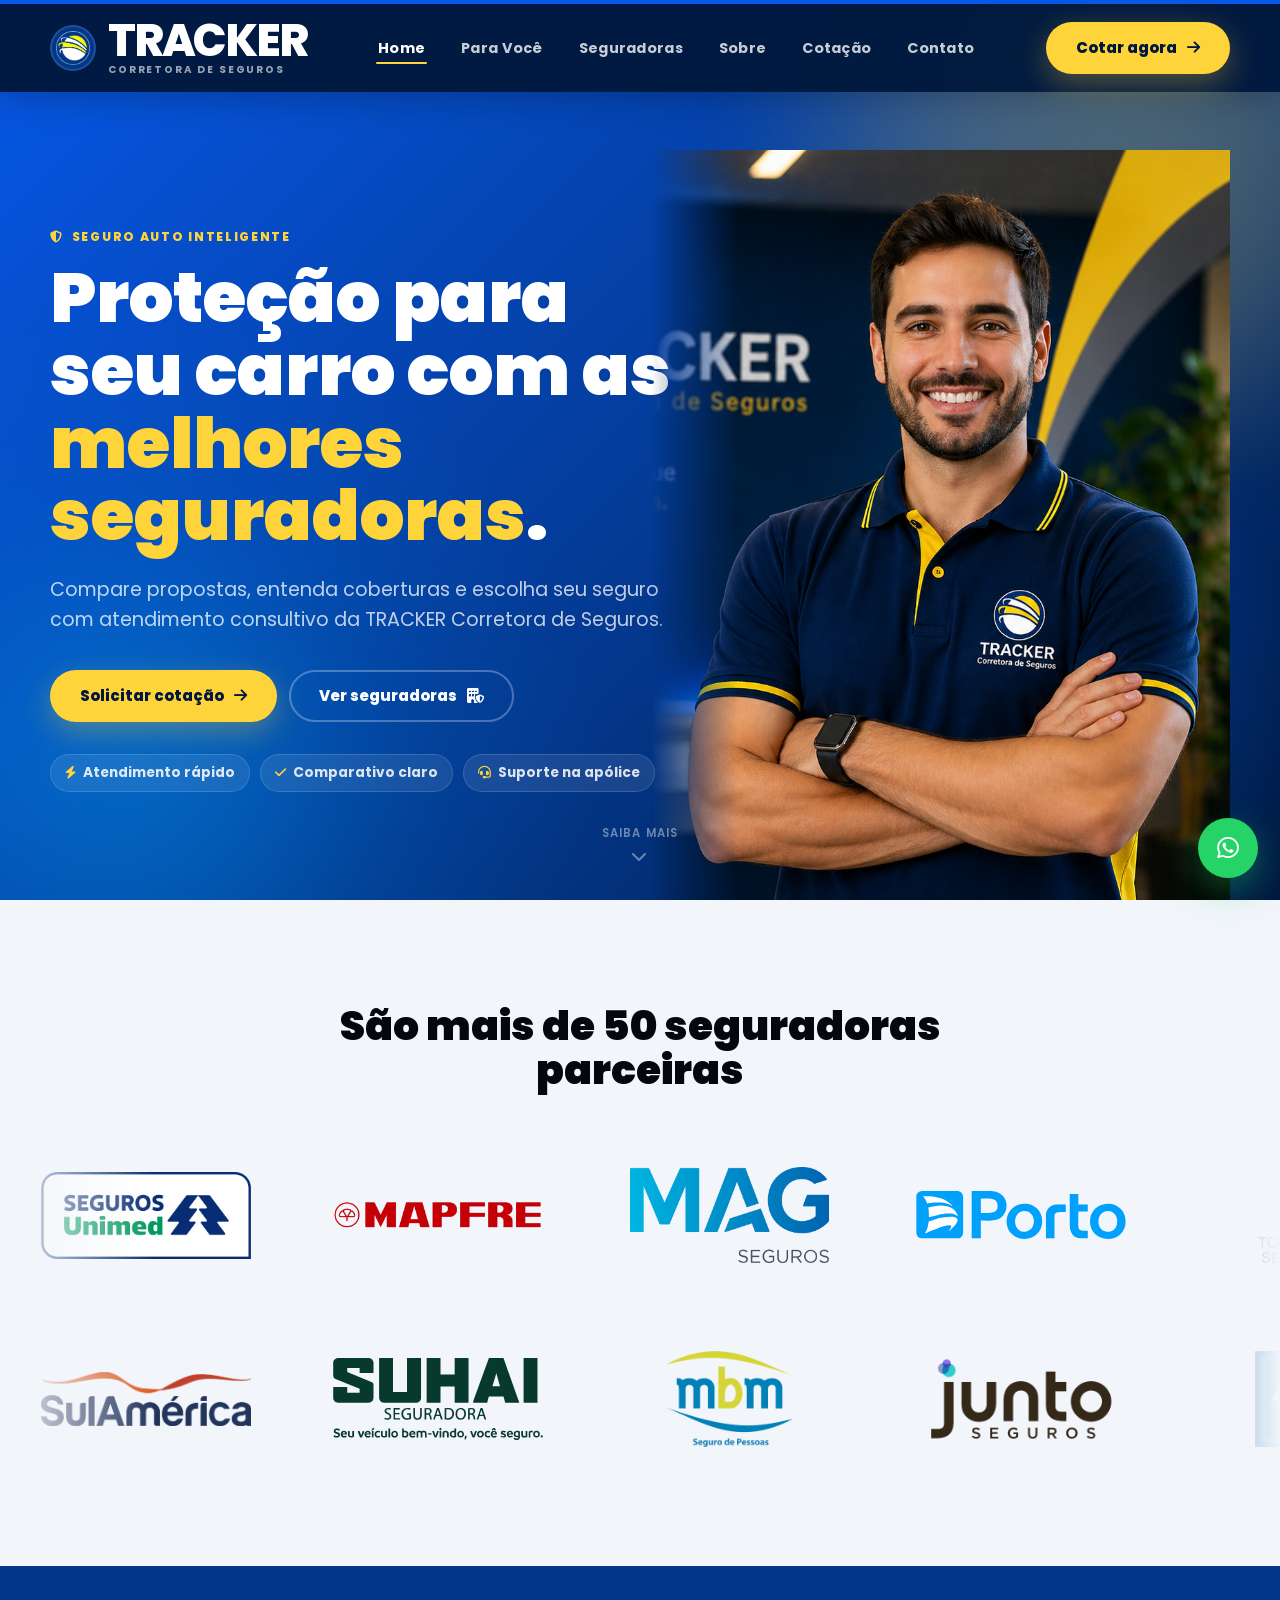
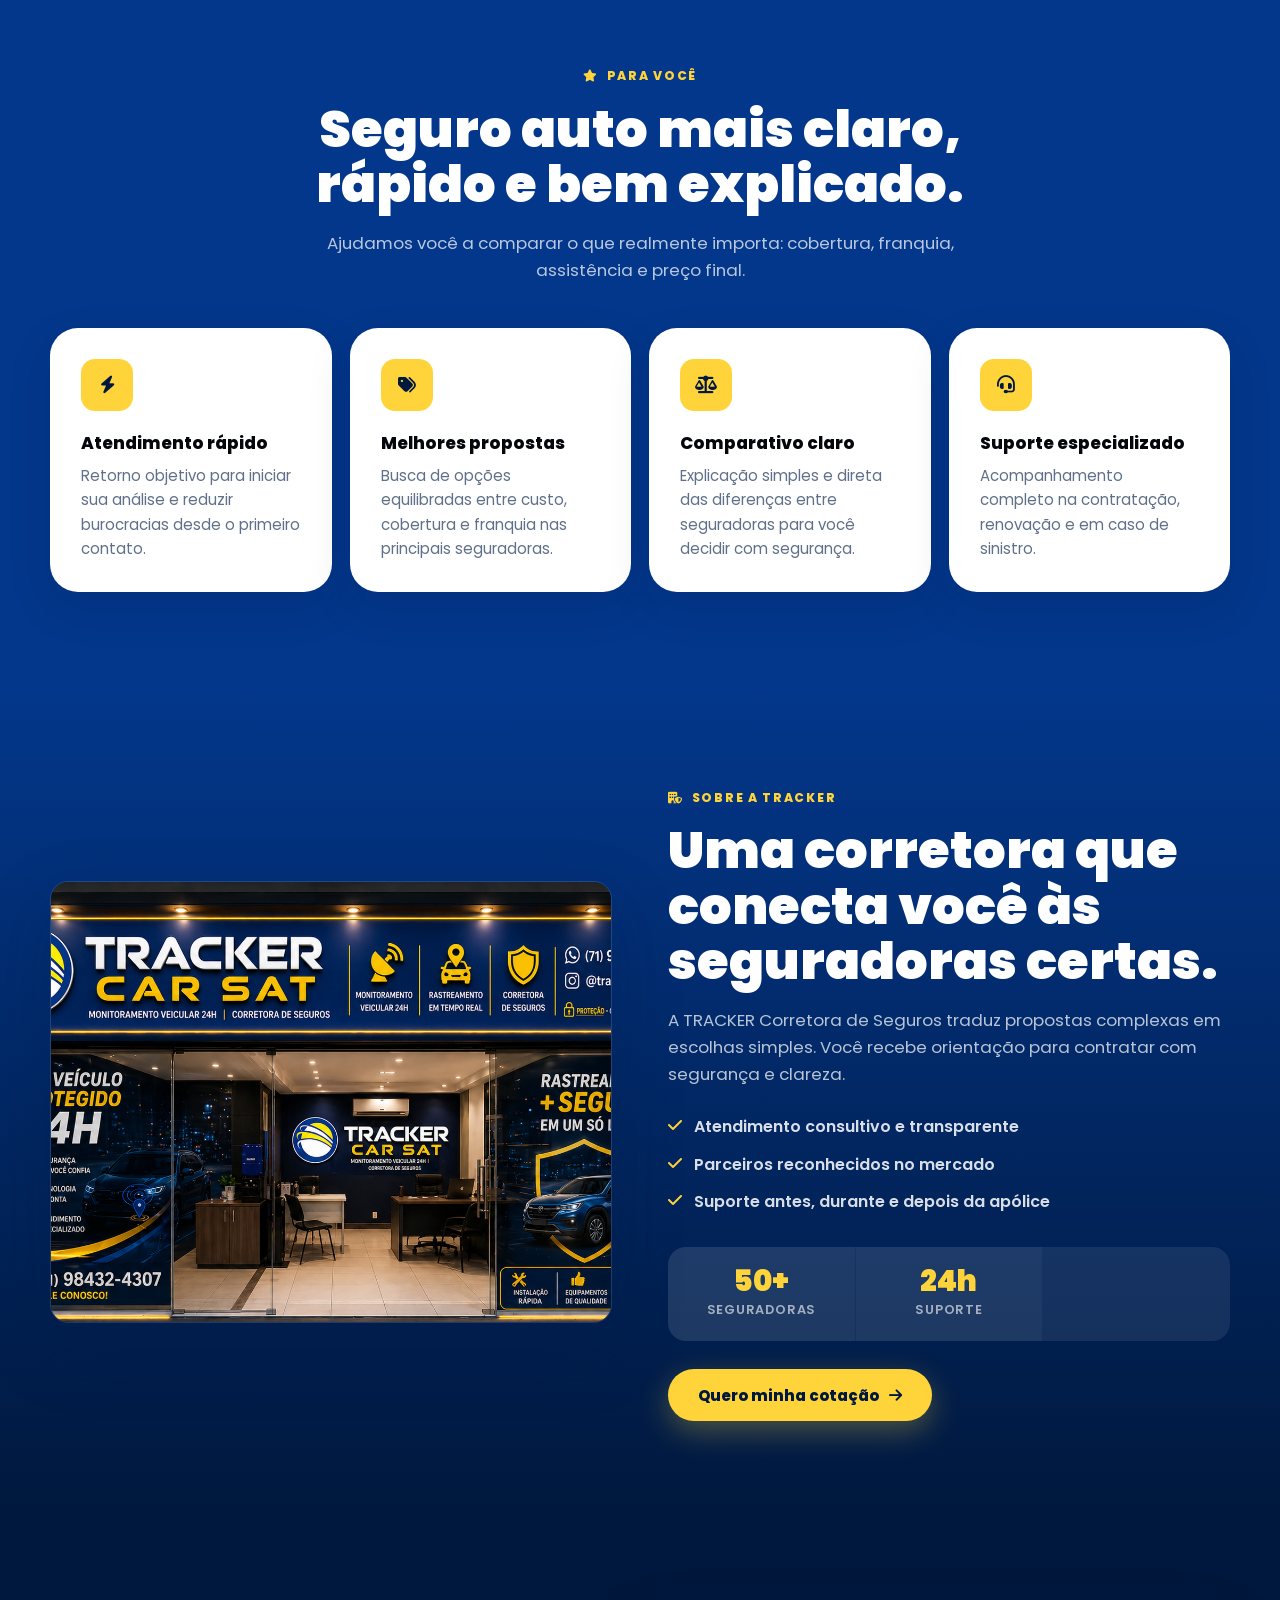
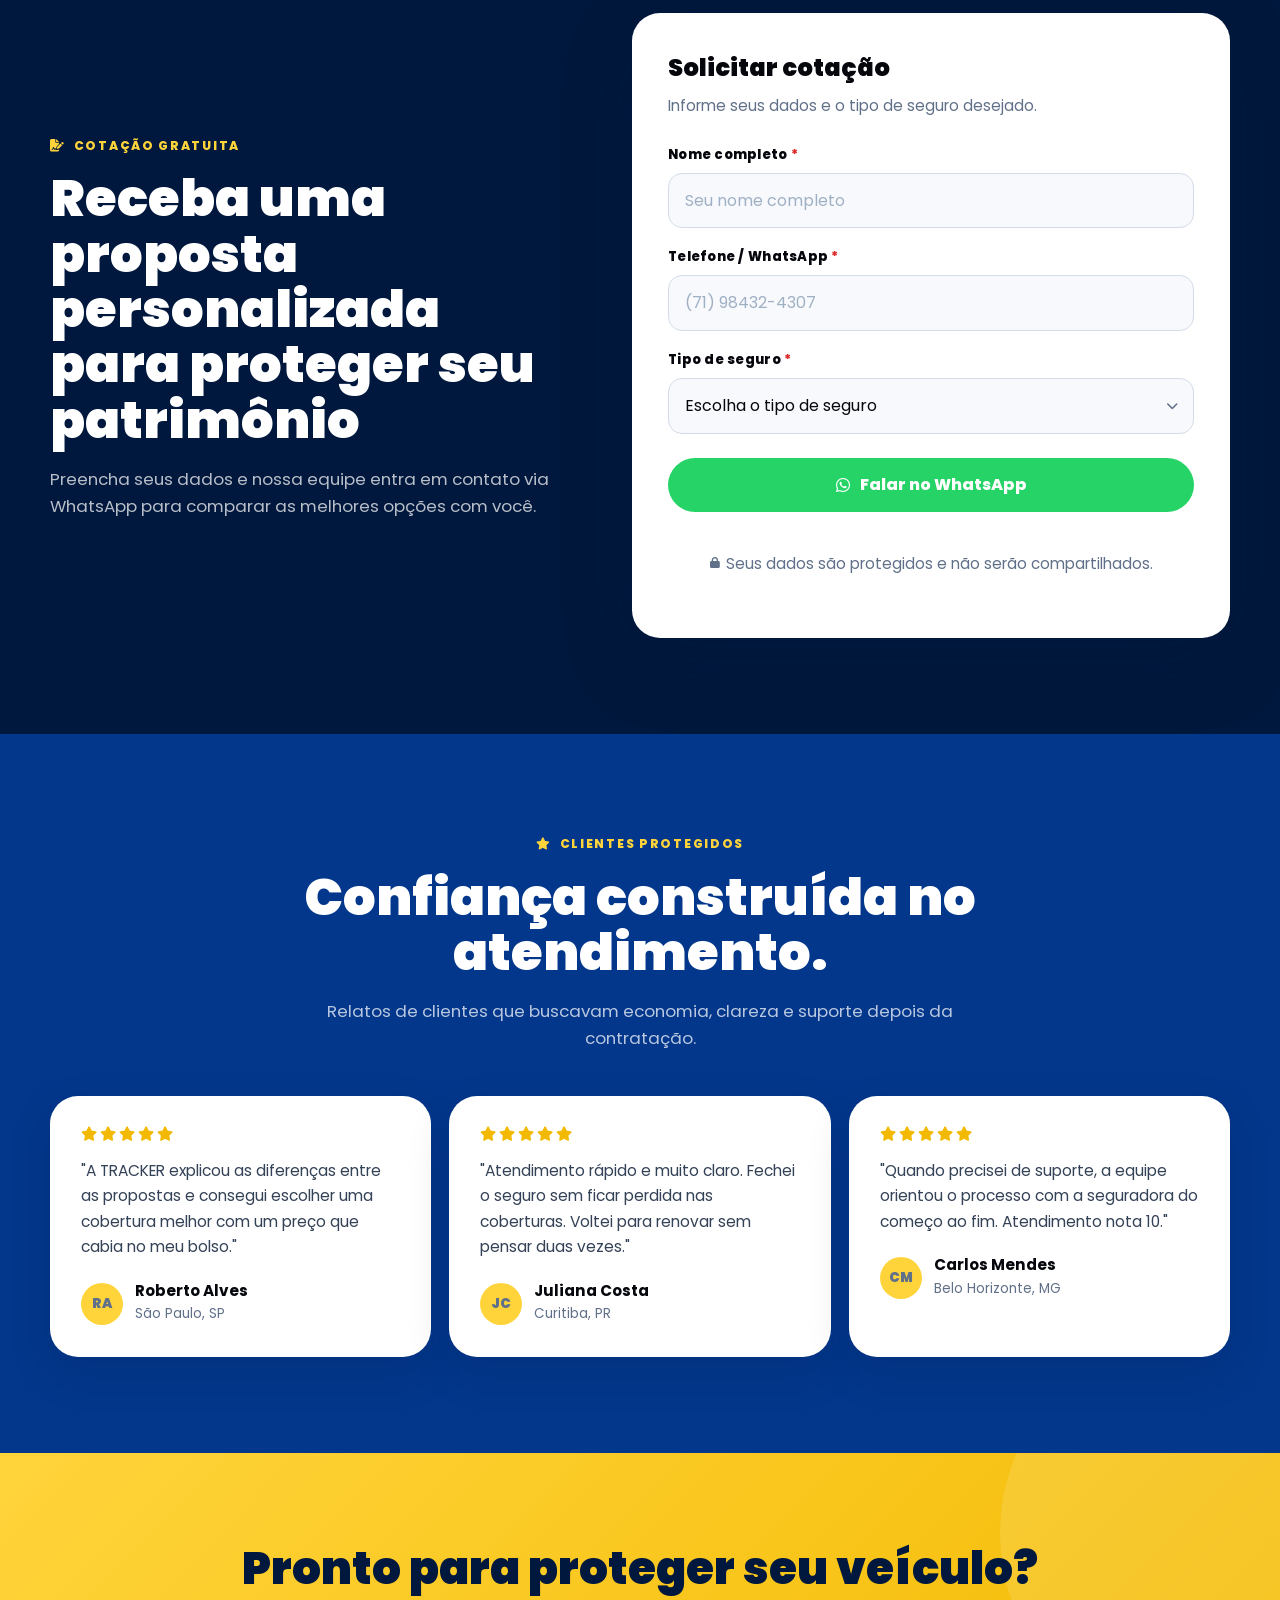
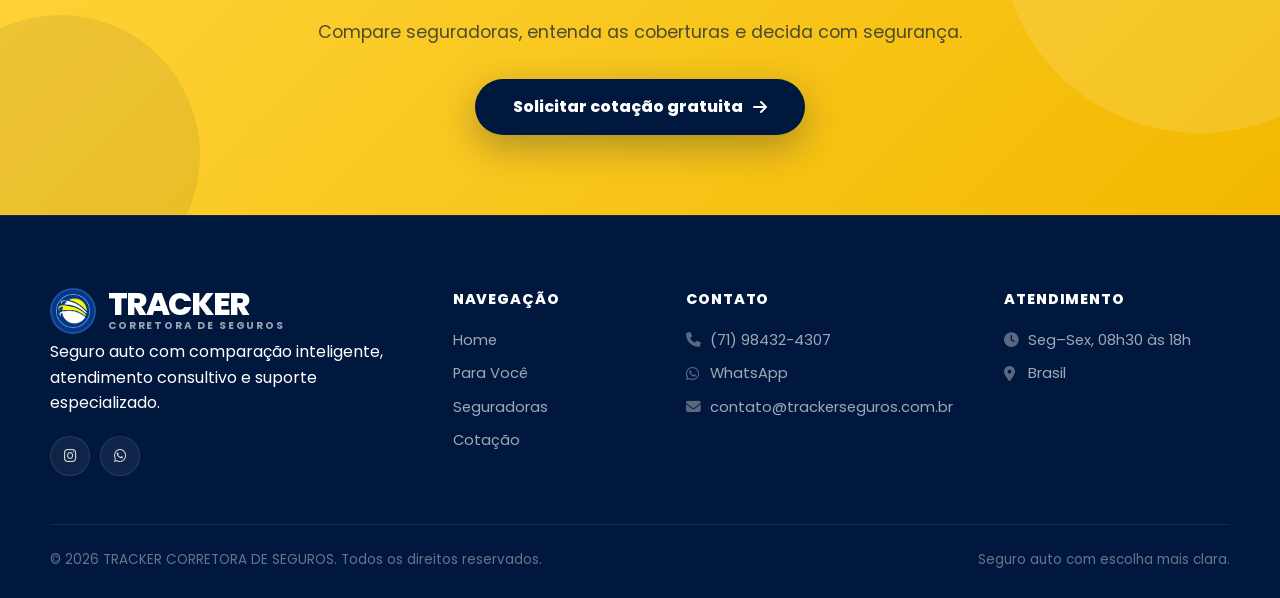
==== index.html @ e6894559 "primeiro commit" ====
<!DOCTYPE html>
<html lang="pt-BR">
<head>
    <meta charset="UTF-8">
    <meta name="viewport" content="width=device-width, initial-scale=1.0">
    <meta name="description" content="TRACKER Corretora de Seguros: seguro auto com comparação entre seguradoras parceiras.">
    <title>TRACKER Corretora de Seguros | Seguro Auto</title>
    <link rel="icon" type="image/png" href="seguradoras/icone.png">
    <link rel="preconnect" href="https://fonts.googleapis.com">
    <link rel="preconnect" href="https://fonts.gstatic.com" crossorigin>
    <link href="https://fonts.googleapis.com/css2?family=Poppins:wght@400;500;600;700;800;900&display=swap" rel="stylesheet">
    <link rel="stylesheet" href="https://cdnjs.cloudflare.com/ajax/libs/font-awesome/6.5.1/css/all.min.css">

    <style>
        :root {
            --blue: #03378b;
            --blue-deep: #00183d;
            --blue-top: #0758e8;
            --yellow: #ffd43b;
            --yellow-dark: #f3b900;
            --white: #ffffff;
            --ice: #f2f5fa;
            --ink: #05070d;
            --muted: #607089;
            --card-line: #dfe7f2;
            --shadow: 0 26px 70px rgba(0,24,61,0.24);
            --shadow-soft: 0 16px 44px rgba(0,24,61,0.14);
            --radius: 28px;
            --transition: 240ms ease;
            --gradient-primary: linear-gradient(135deg, var(--blue-top), var(--blue));
            --gradient-secondary: linear-gradient(135deg, var(--yellow), var(--yellow-dark));
        }

        *, *::before, *::after { box-sizing: border-box; margin: 0; padding: 0; }

        html { scroll-behavior: smooth; scroll-padding-top: 100px; }

        body {
            min-height: 100vh;
            color: var(--white);
            background: var(--blue);
            font-family: "Poppins", Arial, sans-serif;
            line-height: 1.6;
            overflow-x: hidden;
            -webkit-font-smoothing: antialiased;
        }

        a { color: inherit; text-decoration: none; }
        img { display: block; max-width: 100%; }
        button, input, select, textarea { font: inherit; }

        /* ── Skip link ── */
        .skip-link {
            position: absolute;
            top: -100%;
            left: 16px;
            z-index: 9999;
            padding: 10px 20px;
            background: var(--yellow);
            color: var(--blue-deep);
            font-weight: 800;
            border-radius: 0 0 12px 12px;
            transition: top .15s;
        }
        .skip-link:focus { top: 0; }

        .container { width: min(1180px, calc(100% - 44px)); margin: 0 auto; }

        .section {
            padding: 96px 0;
            position: relative;
            overflow: hidden;
        }

        .eyebrow {
            display: inline-flex;
            align-items: center;
            gap: 8px;
            color: var(--yellow);
            font-size: 0.76rem;
            font-weight: 800;
            letter-spacing: 0.14em;
            margin-bottom: 16px;
            text-transform: uppercase;
        }

        .section-title {
            max-width: 780px;
            color: var(--white);
            font-size: clamp(2rem, 4vw, 3.55rem);
            font-weight: 900;
            line-height: 1.08;
            margin-bottom: 18px;
        }

        .section-copy {
            max-width: 680px;
            color: rgba(255,255,255,0.72);
            font-size: 1.05rem;
        }

        .section-head { max-width: 790px; margin-bottom: 44px; }
        .section-head.center { margin-inline: auto; text-align: center; }
        .section-head.center .section-title,
        .section-head.center .section-copy { margin-left: auto; margin-right: auto; }

        /* ── Buttons ── */
        .btn {
            display: inline-flex;
            align-items: center;
            justify-content: center;
            gap: 10px;
            min-height: 52px;
            padding: 14px 28px;
            border: 2px solid transparent;
            border-radius: 999px;
            cursor: pointer;
            font-size: 0.94rem;
            font-weight: 800;
            line-height: 1;
            transition: transform var(--transition), box-shadow var(--transition), background var(--transition), border-color var(--transition), opacity var(--transition);
            white-space: nowrap;
            position: relative;
            overflow: hidden;
        }

        .btn::after {
            content: '';
            position: absolute;
            inset: 0;
            background: rgba(255,255,255,0);
            transition: background var(--transition);
        }

        .btn:hover::after { background: rgba(255,255,255,0.08); }
        .btn:active { transform: scale(0.97) !important; }

        .btn:focus-visible {
            outline: 3px solid var(--yellow);
            outline-offset: 3px;
        }

        .btn-primary {
            color: var(--blue-deep);
            background: var(--yellow);
            box-shadow: 0 10px 30px rgba(255,212,59,0.3);
        }
        .btn-primary:hover {
            background: var(--yellow-dark);
            box-shadow: 0 16px 40px rgba(255,212,59,0.42);
            transform: translateY(-2px);
        }

        .btn-outline {
            color: var(--white);
            background: transparent;
            border-color: rgba(255,255,255,0.28);
        }
        .btn-outline:hover {
            background: rgba(255,255,255,0.1);
            border-color: rgba(255,255,255,0.5);
            transform: translateY(-2px);
        }

        /* ── Reveal animation ── */
        .reveal {
            opacity: 0;
            transform: translateY(24px);
            transition: opacity 700ms cubic-bezier(.22,1,.36,1), transform 700ms cubic-bezier(.22,1,.36,1);
        }
        .reveal.is-visible { opacity: 1; transform: translateY(0); }

        /* ══════════════════════════════
           HEADER / NAV
        ══════════════════════════════ */
        .site-header {
            position: fixed;
            top: 0;
            left: 0;
            z-index: 1000;
            width: 100%;
            background: rgba(0,24,61,0.96);
            border-top: 4px solid var(--blue-top);
            box-shadow: 0 8px 32px rgba(0,0,0,0.22);
            backdrop-filter: blur(12px);
            -webkit-backdrop-filter: blur(12px);
            transition: background var(--transition), box-shadow var(--transition);
        }

        .site-header.is-scrolled {
            background: rgba(0,18,48,0.98);
            box-shadow: 0 12px 40px rgba(0,0,0,0.32);
        }

        .nav {
            display: flex;
            min-height: 88px;
            align-items: center;
            justify-content: space-between;
            gap: 24px;
        }

        .brand {
            display: inline-flex;
            align-items: center;
            gap: 12px;
            color: var(--white);
            font-size: clamp(1.8rem, 3.5vw, 2.8rem);
            font-weight: 800;
            letter-spacing: -0.05em;
            line-height: 1;
            flex-shrink: 0;
        }

        .brand-mark {
            display: grid;
            width: 46px;
            height: 46px;
            place-items: center;
            overflow: hidden;
            background: var(--blue);
            border-radius: 50%;
            border: 2px solid rgba(255,255,255,0.12);
        }
        .brand-mark img { width: 100%; height: 100%; object-fit: cover; }

        .brand-text { display: grid; }
        .brand-text small {
            color: rgba(255,255,255,0.6);
            font-size: 0.64rem;
            font-weight: 700;
            letter-spacing: 0.18em;
            line-height: 1.2;
            text-transform: uppercase;
        }

        .nav-links {
            display: flex;
            align-items: center;
            justify-content: center;
            gap: clamp(16px, 2.5vw, 36px);
            list-style: none;
        }

        .nav-links a {
            position: relative;
            color: rgba(255,255,255,0.78);
            font-size: 0.9rem;
            font-weight: 700;
            letter-spacing: 0.02em;
            padding: 6px 2px;
            transition: color var(--transition);
        }

        .nav-links a::after {
            content: '';
            position: absolute;
            bottom: 0;
            left: 0;
            width: 0;
            height: 2px;
            background: var(--yellow);
            border-radius: 2px;
            transition: width var(--transition);
        }

        .nav-links a:hover,
        .nav-links a.active { color: var(--white); }
        .nav-links a:hover::after,
        .nav-links a.active::after { width: 100%; }

        .nav-links a:focus-visible {
            outline: 2px solid var(--yellow);
            outline-offset: 4px;
            border-radius: 4px;
        }

        .nav-cta { flex-shrink: 0; }

        .menu-toggle {
            display: none;
            width: 44px;
            height: 44px;
            place-items: center;
            color: var(--white);
            background: rgba(255,255,255,0.08);
            border: 1.5px solid rgba(255,255,255,0.16);
            border-radius: 999px;
            cursor: pointer;
            transition: background var(--transition);
            flex-shrink: 0;
        }
        .menu-toggle:hover { background: rgba(255,255,255,0.14); }
        .menu-toggle:focus-visible { outline: 2px solid var(--yellow); outline-offset: 3px; }

        /* ══════════════════════════════
           HERO
        ══════════════════════════════ */
        .hero {
            position: relative;
            min-height: 100vh;
            padding: 150px 0 0;
            overflow: hidden;
            background:
                radial-gradient(circle at 88% 10%, rgba(255,212,59,0.13), transparent 30%),
                radial-gradient(circle at 10% 85%, rgba(0,183,255,0.15), transparent 34%),
                linear-gradient(135deg, var(--blue-top) 0%, var(--blue) 60%, var(--blue-deep) 100%);
        }

        /* animated blobs */
        .hero-blob {
            position: absolute;
            border-radius: 50%;
            filter: blur(80px);
            pointer-events: none;
            opacity: 0.18;
            animation: blobFloat 14s ease-in-out infinite;
        }
        .hero-blob-1 { width: 520px; height: 520px; top: -100px; right: -80px; background: var(--yellow); animation-delay: 0s; }
        .hero-blob-2 { width: 380px; height: 380px; bottom: -60px; left: -60px; background: #00b7ff; animation-delay: -6s; }

        @keyframes blobFloat {
            0%, 100% { transform: translate(0, 0) scale(1); }
            33% { transform: translate(18px, -22px) scale(1.04); }
            66% { transform: translate(-14px, 14px) scale(0.97); }
        }

        .hero-grid {
            display: grid;
            grid-template-columns: minmax(0, 1fr) minmax(340px, 0.8fr);
            gap: 56px;
            align-items: end;
            min-height: calc(100vh - 150px);
            position: relative;
            z-index: 1;
        }

        .hero-content {
            padding-bottom: 108px;
        }

        .hero h1 {
            max-width: 760px;
            color: var(--white);
            font-size: clamp(2.6rem, 5.5vw, 5rem);
            font-weight: 900;
            line-height: 1.03;
            margin-bottom: 22px;
        }
        .hero h1 span { color: var(--yellow); }

        .hero p {
            max-width: 620px;
            color: rgba(255,255,255,0.75);
            font-size: clamp(1rem, 1.7vw, 1.2rem);
            margin-bottom: 34px;
        }

        .hero-actions {
            display: flex;
            flex-wrap: wrap;
            gap: 12px;
            align-items: center;
            margin-bottom: 32px;
        }

        /* Trust badges */
        .hero-proof {
            display: flex;
            flex-wrap: wrap;
            gap: 10px;
        }

        .proof-badge {
            display: inline-flex;
            align-items: center;
            gap: 7px;
            padding: 7px 14px;
            background: rgba(255,255,255,0.09);
            border: 1px solid rgba(255,255,255,0.14);
            border-radius: 999px;
            color: rgba(255,255,255,0.85);
            font-size: 0.86rem;
            font-weight: 700;
            backdrop-filter: blur(6px);
        }
        .proof-badge i { color: var(--yellow); font-size: 0.8rem; }

        .hero-panel {
            position: relative;
            display: flex;
            align-items: flex-end;
            justify-content: flex-end;
            overflow: visible;
            min-height: 640px;
            height: calc(100vh - 150px);
            max-height: 760px;
            align-self: stretch;
            background: transparent;
            border: 0;
            border-radius: 0;
            box-shadow: none;
            isolation: isolate;
        }

        .hero-panel::before {
            content: '';
            position: absolute;
            right: -10%;
            bottom: 0;
            width: 90%;
            height: 72%;
            background: radial-gradient(circle at 56% 62%, rgba(255,212,59,0.2), rgba(7,88,232,0.18) 34%, transparent 68%);
            filter: blur(18px);
            opacity: 0.7;
            z-index: -1;
        }

        .hero-person {
            width: min(720px, 116%);
            height: 100%;
            max-width: none;
            object-fit: cover;
            object-position: 66% bottom;
            filter: drop-shadow(-22px 28px 34px rgba(0,0,0,0.22));
            -webkit-mask-image: linear-gradient(to right, transparent 0%, black 15%, black 100%);
            mask-image: linear-gradient(to right, transparent 0%, black 15%, black 100%);
        }

        /* scroll indicator */
        .scroll-hint {
            position: absolute;
            bottom: 36px;
            left: 50%;
            transform: translateX(-50%);
            display: flex;
            flex-direction: column;
            align-items: center;
            gap: 6px;
            color: rgba(255,255,255,0.42);
            font-size: 0.72rem;
            font-weight: 600;
            letter-spacing: 0.1em;
            text-transform: uppercase;
            animation: scrollBounce 2s ease-in-out infinite;
            z-index: 2;
        }
        .scroll-hint i { font-size: 1rem; }

        @keyframes scrollBounce {
            0%, 100% { opacity: 0.4; transform: translateX(-50%) translateY(0); }
            50% { opacity: 0.8; transform: translateX(-50%) translateY(6px); }
        }

        /* ══════════════════════════════
           PARTNERS / SEGURADORAS
        ══════════════════════════════ */
        .partners {
            padding: 104px 0 84px;
            color: var(--ink);
            background: #f2f5fa;
        }

        .partners .container {
            width: 100%;
            max-width: none;
        }

        .partners .section-head {
            width: min(1180px, calc(100% - 44px));
            margin: 0 auto 52px;
        }

        .partners .section-title {
            max-width: none;
            color: var(--ink);
            font-size: clamp(2rem, 3.2vw, 2.55rem);
            text-align: center;
        }

        .logo-carousel {
            position: relative;
            width: 100%;
            max-width: none;
            margin: 0 auto;
            overflow-x: auto;
            overflow-y: hidden;
            cursor: grab;
            -ms-overflow-style: none;
            scrollbar-width: none;
            user-select: none;
            mask-image: linear-gradient(to right, transparent, black 12%, black 88%, transparent);
            -webkit-mask-image: linear-gradient(to right, transparent, black 12%, black 88%, transparent);
        }
        .logo-carousel::-webkit-scrollbar { display: none; }
        .logo-carousel.is-dragging { cursor: grabbing; }

        .logo-track {
            display: grid;
            width: max-content;
            grid-auto-columns: clamp(210px, 17vw, 265px);
            grid-auto-flow: column;
            grid-template-rows: repeat(2, 126px);
            gap: 58px 74px;
            align-items: center;
            padding: 8px 12vw 20px;
        }

        .logo-card {
            display: grid;
            width: 100%;
            height: 126px;
            place-items: center;
            padding: 0;
            background: transparent;
            border: 0;
            border-radius: 0;
            box-shadow: none;
            transition: transform var(--transition), opacity var(--transition);
        }
        .logo-card:hover {
            transform: translateY(-3px) scale(1.04);
            opacity: 0.92;
        }
        .logo-card img {
            width: 100%;
            max-width: 210px;
            max-height: 96px;
            object-fit: contain;
            pointer-events: none;
        }

        /* ══════════════════════════════
           BENEFITS
        ══════════════════════════════ */
        .benefits { background: var(--blue); }

        .benefit-grid {
            display: grid;
            grid-template-columns: repeat(4, minmax(0, 1fr));
            gap: 18px;
        }

        .card {
            padding: 30px;
            color: var(--ink);
            background: #ffffff;
            border-radius: var(--radius);
            border: 1px solid transparent;
            box-shadow: var(--shadow-soft);
            transition: transform var(--transition), box-shadow var(--transition), border-color var(--transition);
            position: relative;
            overflow: hidden;
        }

        .card::after {
            content: '';
            position: absolute;
            top: 0; left: 0;
            width: 100%; height: 3px;
            background: var(--gradient-secondary);
            opacity: 0;
            transition: opacity var(--transition);
        }

        .card:hover {
            box-shadow: var(--shadow);
            transform: translateY(-6px);
            border-color: rgba(255,212,59,0.25);
        }
        .card:hover::after { opacity: 1; }

        .card-icon {
            display: grid;
            width: 52px;
            height: 52px;
            place-items: center;
            color: var(--blue-deep);
            background: var(--yellow);
            border-radius: 14px;
            margin-bottom: 22px;
            font-size: 1.1rem;
            transition: transform var(--transition);
        }
        .card:hover .card-icon { transform: scale(1.1) rotate(-3deg); }

        .card h3 { color: var(--ink); font-size: 1.06rem; font-weight: 800; line-height: 1.25; margin-bottom: 10px; }
        .card p { color: var(--muted); font-size: 0.94rem; }

        /* ══════════════════════════════
           ABOUT
        ══════════════════════════════ */
        .about { background: linear-gradient(180deg, var(--blue) 0%, var(--blue-deep) 100%); }

        .about-layout {
            display: grid;
            grid-template-columns: minmax(0, 1fr) minmax(0, 1fr);
            gap: 56px;
            align-items: center;
        }

        .about-media {
            overflow: hidden;
            border: 1px solid rgba(255,255,255,0.12);
            border-radius: 18px;
            box-shadow: var(--shadow);
            position: relative;
        }
        .about-media img {
            width: 100%;
            height: 440px;
            object-fit: cover;
            display: block;
            transition: transform 600ms ease;
        }
        .about-media:hover img { transform: scale(1.03); }

        .trust-list {
            display: grid;
            gap: 12px;
            margin: 26px 0 32px;
            list-style: none;
        }
        .trust-list li {
            display: flex;
            align-items: flex-start;
            gap: 12px;
            color: rgba(255,255,255,0.85);
            font-size: 1rem;
            font-weight: 600;
        }
        .trust-list i {
            color: var(--yellow);
            margin-top: 3px;
            flex-shrink: 0;
        }

        /* Stats strip */
        .stats-strip {
            display: grid;
            grid-template-columns: repeat(3, 1fr);
            gap: 1px;
            background: rgba(255,255,255,0.08);
            border-radius: 18px;
            overflow: hidden;
            margin-top: 32px;
        }
        .stat-item {
            padding: 20px;
            background: rgba(255,255,255,0.04);
            text-align: center;
        }
        .stat-item strong { display: block; color: var(--yellow); font-size: 1.8rem; font-weight: 900; line-height: 1; }
        .stat-item span { color: rgba(255,255,255,0.6); font-size: 0.8rem; font-weight: 600; text-transform: uppercase; letter-spacing: 0.06em; }

        /* ══════════════════════════════
           QUOTE / FORM
        ══════════════════════════════ */
        .quote { background: var(--blue-deep); }

        .quote-layout {
            display: grid;
            grid-template-columns: minmax(0, 0.88fr) minmax(420px, 1fr);
            gap: 56px;
            align-items: center;
        }

        /* Form card */
        .quote-card {
            padding: 36px;
            background: #ffffff;
            border-radius: 28px;
            box-shadow: var(--shadow);
            position: sticky;
            top: 108px;
        }

        .quote-card h3 { color: var(--ink); font-size: 1.5rem; font-weight: 900; margin-bottom: 6px; }
        .quote-card > p { color: var(--muted); margin-bottom: 26px; font-size: 0.95rem; }

        .form-grid { display: grid; gap: 18px; }

        .field { display: grid; gap: 8px; }

        .field label {
            color: var(--ink);
            font-size: 0.82rem;
            font-weight: 800;
            letter-spacing: 0.02em;
        }

        .field input,
        .field select {
            width: 100%;
            min-height: 52px;
            padding: 14px 16px;
            color: var(--ink);
            background: #f7f9fc;
            border: 1.5px solid #d4dce9;
            border-radius: 14px;
            outline: none;
            transition: border-color var(--transition), box-shadow var(--transition), background var(--transition);
            appearance: none;
            -webkit-appearance: none;
        }

        .field input::placeholder { color: #a0b0c4; }

        .field input:focus,
        .field select:focus {
            background: #ffffff;
            border-color: var(--blue-top);
            box-shadow: 0 0 0 4px rgba(7,88,232,0.12);
        }

        .field input:valid:not(:placeholder-shown) {
            border-color: #22c55e;
        }

        .select-wrap {
            position: relative;
        }
        .select-wrap::after {
            content: '\f078';
            font-family: 'Font Awesome 6 Free';
            font-weight: 900;
            position: absolute;
            right: 16px;
            top: 50%;
            transform: translateY(-50%);
            color: var(--muted);
            pointer-events: none;
            font-size: 0.75rem;
        }
        .select-wrap select { padding-right: 40px; cursor: pointer; }

        .quote-card .btn-submit {
            width: 100%;
            margin-top: 6px;
            min-height: 54px;
            font-size: 1rem;
            background: #25d366;
            color: white;
            border: none;
        }
        .quote-card .btn-submit:hover {
            background: #1ebe5a;
            box-shadow: 0 14px 36px rgba(37,211,102,0.34);
            transform: translateY(-2px);
        }

        .form-status {
            min-height: 20px;
            font-size: 0.88rem;
            font-weight: 700;
            margin-top: 10px;
            text-align: center;
            transition: color .2s;
        }
        .form-status.success { color: #16a34a; }
        .form-status.error { color: #dc2626; }

        /* privacy note */
        .form-privacy {
            display: flex;
            align-items: center;
            gap: 6px;
            color: #9aabb8;
            font-size: 0.75rem;
            margin-top: 10px;
            justify-content: center;
        }
        .form-privacy i { font-size: 0.7rem; }

        /* ══════════════════════════════
           TESTIMONIALS
        ══════════════════════════════ */
        .testimonials { background: var(--blue); }

        .testimonial-grid {
            display: grid;
            grid-template-columns: repeat(3, minmax(0, 1fr));
            gap: 18px;
        }

        .stars {
            display: flex;
            gap: 3px;
            margin-bottom: 16px;
        }
        .stars i { color: var(--yellow-dark); font-size: 0.9rem; }

        .testimonial-card blockquote {
            color: #344257;
            font-size: 0.97rem;
            line-height: 1.65;
            margin-bottom: 22px;
        }

        .client { display: flex; align-items: center; gap: 12px; }

        .avatar {
            display: grid;
            width: 42px;
            height: 42px;
            place-items: center;
            color: var(--blue-deep);
            background: var(--yellow);
            border-radius: 50%;
            font-size: 0.82rem;
            font-weight: 900;
            flex-shrink: 0;
        }

        .client strong { display: block; color: var(--ink); line-height: 1.2; font-size: 0.95rem; }
        .client span { color: var(--muted); font-size: 0.84rem; }

        /* ══════════════════════════════
           CTA BANNER
        ══════════════════════════════ */
        .cta-banner {
            padding: 80px 0;
            background: linear-gradient(135deg, var(--yellow) 0%, var(--yellow-dark) 100%);
            position: relative;
            overflow: hidden;
            text-align: center;
        }

        .cta-banner::before {
            content: '';
            position: absolute;
            top: -120px; right: -120px;
            width: 400px; height: 400px;
            background: rgba(255,255,255,0.12);
            border-radius: 50%;
        }
        .cta-banner::after {
            content: '';
            position: absolute;
            bottom: -80px; left: -80px;
            width: 280px; height: 280px;
            background: rgba(0,24,61,0.07);
            border-radius: 50%;
        }

        .cta-banner h2 {
            color: var(--blue-deep);
            font-size: clamp(1.8rem, 3.5vw, 3rem);
            font-weight: 900;
            margin-bottom: 14px;
            position: relative;
            z-index: 1;
        }
        .cta-banner p {
            color: rgba(0,24,61,0.7);
            font-size: 1.1rem;
            margin-bottom: 32px;
            position: relative;
            z-index: 1;
        }
        .cta-banner .btn {
            background: var(--blue-deep);
            color: var(--white);
            box-shadow: 0 12px 36px rgba(0,24,61,0.3);
            position: relative;
            z-index: 1;
            min-height: 56px;
            padding: 16px 36px;
            font-size: 1rem;
            border-color: transparent;
        }
        .cta-banner .btn:hover {
            background: var(--blue);
            transform: translateY(-3px);
            box-shadow: 0 18px 46px rgba(0,24,61,0.4);
        }

        /* ══════════════════════════════
           FOOTER
        ══════════════════════════════ */
        .footer {
            padding: 72px 0 28px;
            background: var(--blue-deep);
            border-top: 1px solid rgba(255,255,255,0.07);
        }

        .footer-grid {
            display: grid;
            grid-template-columns: 1.3fr 0.7fr 1fr 0.8fr;
            gap: 36px;
            margin-bottom: 48px;
        }

        .footer .brand { font-size: 2rem; }
        .footer > .container > div > p,
        .footer-col > p {
            max-width: 360px;
            color: rgba(255,255,255,0.6);
            margin-top: 16px;
            font-size: 0.92rem;
            line-height: 1.7;
        }

        .footer h4 {
            color: var(--white);
            font-size: 0.9rem;
            font-weight: 800;
            letter-spacing: 0.06em;
            text-transform: uppercase;
            margin-bottom: 18px;
        }

        .footer-links {
            display: grid;
            gap: 10px;
            list-style: none;
        }
        .footer-links li { display: flex; align-items: center; gap: 8px; }
        .footer-links a {
            color: rgba(255,255,255,0.62);
            font-size: 0.92rem;
            transition: color var(--transition);
            display: flex;
            align-items: center;
            gap: 8px;
        }
        .footer-links a i { width: 16px; color: rgba(255,255,255,0.35); }
        .footer-links a:hover { color: var(--yellow); }
        .footer-links a:hover i { color: var(--yellow); }

        .social-links {
            display: flex;
            gap: 10px;
            margin-top: 20px;
        }
        .social-links a {
            display: grid;
            width: 40px;
            height: 40px;
            place-items: center;
            color: rgba(255,255,255,0.8);
            background: rgba(255,255,255,0.06);
            border: 1px solid rgba(255,255,255,0.1);
            border-radius: 50%;
            font-size: 0.9rem;
            transition: background var(--transition), color var(--transition), transform var(--transition), border-color var(--transition);
        }
        .social-links a:hover {
            background: var(--yellow);
            color: var(--blue-deep);
            border-color: var(--yellow);
            transform: translateY(-3px);
        }

        .footer-bottom {
            display: flex;
            justify-content: space-between;
            align-items: center;
            gap: 18px;
            padding-top: 24px;
            color: rgba(255,255,255,0.4);
            border-top: 1px solid rgba(255,255,255,0.08);
            font-size: 0.84rem;
        }

        /* ══════════════════════════════
           WHATSAPP FLOAT
        ══════════════════════════════ */
        .whatsapp-float {
            position: fixed;
            right: 22px;
            bottom: 22px;
            z-index: 999;
        }

        .whatsapp-float a {
            display: flex;
            align-items: center;
            gap: 0;
            color: #ffffff;
            background: #25d366;
            border-radius: 999px;
            box-shadow: 0 12px 36px rgba(37,211,102,0.38);
            font-size: 1.55rem;
            padding: 0;
            width: 60px;
            height: 60px;
            justify-content: center;
            transition: all var(--transition);
            overflow: hidden;
        }

        .whatsapp-float a:hover {
            width: 200px;
            gap: 10px;
            box-shadow: 0 16px 44px rgba(37,211,102,0.48);
            transform: translateY(-2px);
            font-size: 1.3rem;
            padding: 0 20px;
        }

        .whatsapp-float .wa-text {
            font-size: 0.88rem;
            font-weight: 800;
            white-space: nowrap;
            max-width: 0;
            overflow: hidden;
            transition: max-width var(--transition);
        }
        .whatsapp-float a:hover .wa-text { max-width: 120px; }

        /* ══════════════════════════════
           BACK TO TOP
        ══════════════════════════════ */
        .back-top {
            position: fixed;
            right: 22px;
            bottom: 96px;
            z-index: 998;
            width: 44px;
            height: 44px;
            display: grid;
            place-items: center;
            background: rgba(0,24,61,0.7);
            border: 1px solid rgba(255,255,255,0.2);
            border-radius: 50%;
            color: white;
            font-size: 1rem;
            cursor: pointer;
            backdrop-filter: blur(10px);
            opacity: 0;
            transform: translateY(10px);
            transition: opacity var(--transition), transform var(--transition), background var(--transition);
            pointer-events: none;
        }
        .back-top.visible { opacity: 1; transform: translateY(0); pointer-events: auto; }
        .back-top:hover { background: var(--blue-top); }

        /* ══════════════════════════════
           PROGRESS BAR
        ══════════════════════════════ */
        .progress-bar {
            position: fixed;
            top: 0;
            left: 0;
            z-index: 1001;
            height: 3px;
            background: var(--yellow);
            width: 0%;
            transition: width 100ms linear;
        }

        /* ══════════════════════════════
           RESPONSIVE
        ══════════════════════════════ */
        @media (max-width: 1080px) {
            .hero-grid,
            .about-layout,
            .quote-layout {
                grid-template-columns: 1fr;
            }
            .hero-grid { min-height: auto; }
            .hero-content { padding-bottom: 30px; }
            .hero-panel { min-height: 440px; height: 440px; max-height: none; }
            .benefit-grid,
            .testimonial-grid { grid-template-columns: repeat(2, minmax(0, 1fr)); }
            .footer-grid { grid-template-columns: repeat(2, minmax(0, 1fr)); }
            .stats-strip { grid-template-columns: repeat(2, 1fr); }
            .quote-card { position: static; }
        }

        @media (max-width: 820px) {
            .container { width: min(100% - 30px, 1180px); }
            .section { padding: 72px 0; }

            .nav { min-height: 74px; }
            .brand { font-size: 1.65rem; }
            .brand-mark { width: 40px; height: 40px; }

            .menu-toggle { display: inline-grid; }

            .nav-links {
                position: absolute;
                top: calc(100% + 8px);
                left: 15px;
                right: 15px;
                display: none;
                flex-direction: column;
                align-items: stretch;
                gap: 0;
                padding: 8px;
                background: rgba(0,18,48,0.97);
                border: 1px solid rgba(255,255,255,0.1);
                border-radius: 20px;
                box-shadow: var(--shadow);
                backdrop-filter: blur(16px);
            }

            .site-header.menu-open .nav-links { display: flex; }

            .nav-links li { width: 100%; }
            .nav-links a {
                display: block;
                padding: 12px 16px;
                border-radius: 12px;
            }
            .nav-links a::after { display: none; }
            .nav-links a:hover,
            .nav-links a.active { background: rgba(255,255,255,0.06); }

            .nav-cta { display: none; }

            body { padding-bottom: 82px; }
            .hero { padding: 120px 0 0; }
            .hero-content { padding-bottom: 54px; }
            .hero-actions { flex-direction: column; align-items: stretch; }
            .hero-actions .btn { width: 100%; justify-content: center; }
            .hero-panel { min-height: 390px; height: 390px; }
            .hero-person {
                width: 118%;
                object-position: 64% bottom;
                -webkit-mask-image: linear-gradient(to right, transparent 0%, black 10%, black 100%);
                mask-image: linear-gradient(to right, transparent 0%, black 10%, black 100%);
            }

            .benefit-grid,
            .testimonial-grid { grid-template-columns: 1fr; }

            .logo-track {
                grid-auto-columns: 170px;
                grid-template-rows: repeat(2, 96px);
                gap: 30px 28px;
                padding-inline: 36px;
            }
            .logo-card { height: 96px; }
            .logo-card img { max-width: 150px; max-height: 72px; }

            .about-media img { height: 300px; }
            .stats-strip { grid-template-columns: 1fr; }

            .footer-grid { grid-template-columns: 1fr; }
            .footer-bottom { flex-direction: column; text-align: center; }

            .about-content > .btn,
            .cta-banner .btn,
            .quote-card .btn-submit {
                width: 100%;
                justify-content: center;
            }

            .whatsapp-float {
                left: 16px;
                right: 16px;
                bottom: 14px;
            }
            .whatsapp-float a,
            .whatsapp-float a:hover {
                width: 100%;
                height: 58px;
                padding: 0 20px;
                gap: 10px;
                font-size: 1.12rem;
                transform: none;
            }
            .whatsapp-float .wa-text,
            .whatsapp-float a:hover .wa-text {
                max-width: none;
                font-size: 0.92rem;
            }
            .back-top { right: 16px; bottom: 92px; }
        }

        @media (max-width: 540px) {
            .brand-text small { display: none; }
            .hero h1 { font-size: 2.3rem; }
            .section-title { font-size: 1.9rem; }
            .card, .quote-card { padding: 22px; }
            .hero-panel { min-height: 330px; height: 330px; }
            .hero-blob { display: none; }
        }

        /* ── Focus visible global ── */
        :focus-visible {
            outline: 2px solid var(--yellow);
            outline-offset: 3px;
        }
    </style>
</head>
<body>
    <a class="skip-link" href="#main-content">Pular para o conteúdo</a>
    <div class="progress-bar" id="progressBar" role="progressbar" aria-label="Progresso de leitura"></div>

    <header class="site-header" id="siteHeader">
        <div class="container nav">
            <a class="brand" href="#inicio" aria-label="TRACKER Corretora de Seguros — página inicial">
                <span class="brand-mark"><img src="seguradoras/icone.png" alt=""></span>
                <span class="brand-text">TRACKER<small>Corretora de Seguros</small></span>
            </a>

            <nav aria-label="Menu principal">
                <button class="menu-toggle" id="menuToggle" type="button" aria-label="Abrir menu" aria-expanded="false" aria-controls="navLinks">
                    <i class="fa-solid fa-bars" aria-hidden="true"></i>
                </button>
                <ul class="nav-links" id="navLinks" role="list">
                    <li><a class="active" href="#inicio">Home</a></li>
                    <li><a href="#beneficios">Para Você</a></li>
                    <li><a href="#seguradoras">Seguradoras</a></li>
                    <li><a href="#sobre">Sobre</a></li>
                    <li><a href="#cotacao">Cotação</a></li>
                    <li><a href="#contato">Contato</a></li>
                </ul>
            </nav>

            <a class="btn btn-primary nav-cta" href="https://wa.me/5571984324307?text=Ol%C3%A1%2C%20quero%20fazer%20uma%20cota%C3%A7%C3%A3o%20de%20seguro." target="_blank" rel="noopener">Cotar agora <i class="fa-solid fa-arrow-right" aria-hidden="true"></i></a>
        </div>
    </header>

    <main id="main-content">
        <!-- ── HERO ── -->
        <section class="hero" id="inicio" aria-labelledby="hero-title">
            <div class="hero-blob hero-blob-1" aria-hidden="true"></div>
            <div class="hero-blob hero-blob-2" aria-hidden="true"></div>

            <div class="container hero-grid">
                <div class="hero-content reveal">
                    <span class="eyebrow"><i class="fa-solid fa-shield-halved" aria-hidden="true"></i> Seguro auto inteligente</span>
                    <h1 id="hero-title">Proteção para seu carro com as <span>melhores seguradoras</span>.</h1>
                    <p>Compare propostas, entenda coberturas e escolha seu seguro com atendimento consultivo da TRACKER Corretora de Seguros.</p>
                    <div class="hero-actions">
                        <a class="btn btn-primary" href="https://wa.me/5571984324307?text=Ol%C3%A1%2C%20quero%20fazer%20uma%20cota%C3%A7%C3%A3o%20de%20seguro." target="_blank" rel="noopener">Solicitar cotação <i class="fa-solid fa-arrow-right" aria-hidden="true"></i></a>
                        <a class="btn btn-outline" href="#seguradoras">Ver seguradoras <i class="fa-solid fa-building-shield" aria-hidden="true"></i></a>
                    </div>
                    <div class="hero-proof" role="list" aria-label="Diferenciais">
                        <span class="proof-badge" role="listitem"><i class="fa-solid fa-bolt" aria-hidden="true"></i> Atendimento rápido</span>
                        <span class="proof-badge" role="listitem"><i class="fa-solid fa-check" aria-hidden="true"></i> Comparativo claro</span>
                        <span class="proof-badge" role="listitem"><i class="fa-solid fa-headset" aria-hidden="true"></i> Suporte na apólice</span>
                    </div>
                </div>

                <div class="hero-panel reveal">
                    <img class="hero-person" src="cara da frente.png" alt="Consultor da TRACKER Corretora de Seguros">
                </div>
            </div>

            <div class="scroll-hint" aria-hidden="true">
                <span>Saiba mais</span>
                <i class="fa-solid fa-chevron-down"></i>
            </div>
        </section>

        <!-- ── SEGURADORAS ── -->
        <section class="partners" id="seguradoras" aria-labelledby="partners-title">
            <div class="container">
                <div class="section-head center reveal">
                    <h2 class="section-title" id="partners-title">São mais de 50 seguradoras parceiras</h2>
                </div>

                <div class="logo-carousel reveal" id="logoCarousel" aria-label="Carrossel com logos das seguradoras parceiras" role="region" tabindex="0">
                    <div class="logo-track" id="logoTrack">
                        <div class="logo-card"><img src="seguradoras/unimed-seguros.png" alt="Unimed Seguros" loading="lazy"></div>
                        <div class="logo-card"><img src="seguradoras/sulamerica.png" alt="SulAmérica" loading="lazy"></div>
                        <div class="logo-card"><img src="seguradoras/mapfree.png" alt="MAPFRE" loading="lazy"></div>
                        <div class="logo-card"><img src="seguradoras/logo-suhai.svg" alt="Suhai Seguradora" loading="lazy"></div>
                        <div class="logo-card"><img src="seguradoras/mag.png" alt="MAG Seguros" loading="lazy"></div>
                        <div class="logo-card"><img src="seguradoras/mbm.png" alt="MBM Seguros" loading="lazy"></div>
                        <div class="logo-card"><img src="seguradoras/Porto2022.svg" alt="Porto Seguro" loading="lazy"></div>
                        <div class="logo-card"><img src="seguradoras/junto.png" alt="Junto Seguros" loading="lazy"></div>
                        <div class="logo-card"><img src="seguradoras/tokio.png" alt="Tokio Marine Seguradora" loading="lazy"></div>
                        <div class="logo-card"><img src="seguradoras/azul.png" alt="Azul Seguros" loading="lazy"></div>
                        <div class="logo-card"><img src="seguradoras/bradesco-seguros.png" alt="Bradesco Seguros" loading="lazy"></div>
                        <div class="logo-card"><img src="seguradoras/itau.png" alt="Itaú Seguros" loading="lazy"></div>
                        <div class="logo-card"><img src="seguradoras/hdi.png" alt="HDI Seguros" loading="lazy"></div>
                        <div class="logo-card"><img src="seguradoras/liberty.gif" alt="Liberty Seguros" loading="lazy"></div>
                        <div class="logo-card"><img src="seguradoras/aig.png" alt="AIG Seguros" loading="lazy"></div>
                        <div class="logo-card"><img src="seguradoras/berkley.png" alt="Berkley Seguros" loading="lazy"></div>
                        <div class="logo-card"><img src="seguradoras/mitsui.webp" alt="Mitsui Sumitomo Seguros" loading="lazy"></div>
                        <div class="logo-card"><img src="seguradoras/axa.jpg" alt="AXA Seguros" loading="lazy"></div>
                        <div class="logo-card"><img src="seguradoras/excelsior.webp" alt="Excelsior Seguros" loading="lazy"></div>
                        <div class="logo-card"><img src="seguradoras/gente.png" alt="Gente Seguradora" loading="lazy"></div>
                    </div>
                </div>
            </div>
        </section>

        <!-- ── BENEFÍCIOS ── -->
        <section class="section benefits" id="beneficios" aria-labelledby="benefits-title">
            <div class="container">
                <div class="section-head center reveal">
                    <span class="eyebrow"><i class="fa-solid fa-star" aria-hidden="true"></i> Para Você</span>
                    <h2 class="section-title" id="benefits-title">Seguro auto mais claro, rápido e bem explicado.</h2>
                    <p class="section-copy">Ajudamos você a comparar o que realmente importa: cobertura, franquia, assistência e preço final.</p>
                </div>

                <div class="benefit-grid">
                    <article class="card reveal">
                        <div class="card-icon" aria-hidden="true"><i class="fa-solid fa-bolt"></i></div>
                        <h3>Atendimento rápido</h3>
                        <p>Retorno objetivo para iniciar sua análise e reduzir burocracias desde o primeiro contato.</p>
                    </article>
                    <article class="card reveal">
                        <div class="card-icon" aria-hidden="true"><i class="fa-solid fa-tags"></i></div>
                        <h3>Melhores propostas</h3>
                        <p>Busca de opções equilibradas entre custo, cobertura e franquia nas principais seguradoras.</p>
                    </article>
                    <article class="card reveal">
                        <div class="card-icon" aria-hidden="true"><i class="fa-solid fa-scale-balanced"></i></div>
                        <h3>Comparativo claro</h3>
                        <p>Explicação simples e direta das diferenças entre seguradoras para você decidir com segurança.</p>
                    </article>
                    <article class="card reveal">
                        <div class="card-icon" aria-hidden="true"><i class="fa-solid fa-headset"></i></div>
                        <h3>Suporte especializado</h3>
                        <p>Acompanhamento completo na contratação, renovação e em caso de sinistro.</p>
                    </article>
                </div>
            </div>
        </section>

        <!-- ── SOBRE ── -->
        <section class="section about" id="sobre" aria-labelledby="about-title">
            <div class="container about-layout">
                <div class="about-media reveal">
                    <img src="ChatGPT Image 27 de abr. de 2026, 15_17_38.png" alt="Fachada da TRACKER Car Sat" loading="lazy">
                </div>

                <div class="about-content reveal">
                    <span class="eyebrow"><i class="fa-solid fa-building-shield" aria-hidden="true"></i> Sobre a TRACKER</span>
                    <h2 class="section-title" id="about-title">Uma corretora que conecta você às seguradoras certas.</h2>
                    <p class="section-copy">A TRACKER Corretora de Seguros traduz propostas complexas em escolhas simples. Você recebe orientação para contratar com segurança e clareza.</p>
                    <ul class="trust-list">
                        <li><i class="fa-solid fa-check" aria-hidden="true"></i> Atendimento consultivo e transparente</li>
                        <li><i class="fa-solid fa-check" aria-hidden="true"></i> Parceiros reconhecidos no mercado</li>
                        <li><i class="fa-solid fa-check" aria-hidden="true"></i> Suporte antes, durante e depois da apólice</li>
                    </ul>

                    <div class="stats-strip" aria-label="Números da TRACKER">
                        <div class="stat-item">
                            <strong>50+</strong>
                            <span>Seguradoras</span>
                        </div>
                        <div class="stat-item">
                            <strong>24h</strong>
                            <span>Suporte</span>
                        </div>
                    </div>

                    <a class="btn btn-primary" href="https://wa.me/5571984324307?text=Ol%C3%A1%2C%20quero%20fazer%20uma%20cota%C3%A7%C3%A3o%20de%20seguro." target="_blank" rel="noopener" style="margin-top:28px">Quero minha cotação <i class="fa-solid fa-arrow-right" aria-hidden="true"></i></a>
                </div>
            </div>
        </section>

        <!-- ── COTAÇÃO ── -->
        <section class="section quote" id="cotacao" aria-labelledby="quote-title">
            <div class="container quote-layout">
                <div class="quote-content reveal">
                    <span class="eyebrow"><i class="fa-solid fa-file-signature" aria-hidden="true"></i> Cotação gratuita</span>
                    <h2 class="section-title" id="quote-title">Receba uma proposta personalizada para proteger seu patrimônio</h2>
                    <p class="section-copy">Preencha seus dados e nossa equipe entra em contato via WhatsApp para comparar as melhores opções com você.</p>
                </div>

                <div class="quote-card reveal">
                    <h3>Solicitar cotação</h3>
                    <p>Informe seus dados e o tipo de seguro desejado.</p>

                    <form class="form-grid" id="quoteForm" novalidate>
                        <div class="field">
                            <label for="name">Nome completo <span aria-hidden="true" style="color:#dc2626">*</span></label>
                            <input id="name" name="name" type="text" placeholder="Seu nome completo" autocomplete="name" required minlength="3">
                        </div>

                        <div class="field">
                            <label for="phone">Telefone / WhatsApp <span aria-hidden="true" style="color:#dc2626">*</span></label>
                            <input id="phone" name="phone" type="tel" placeholder="(71) 98432-4307" autocomplete="tel" required inputmode="numeric">
                        </div>

                        <div class="field">
                            <label for="seguro">Tipo de seguro <span aria-hidden="true" style="color:#dc2626">*</span></label>
                            <div class="select-wrap">
                                <select id="seguro" name="seguro" required>
                                    <option value="">Escolha o tipo de seguro</option>
                                    <option value="Auto">Auto</option>
                                    <option value="Residencial">Residencial</option>
                                    <option value="Vida">Vida</option>
                                    <option value="Saúde">Saúde</option>
                                    <option value="Empresarial">Empresarial</option>
                                    <option value="Outro">Outro</option>
                                </select>
                            </div>
                        </div>

                        <button class="btn btn-submit" type="submit">
                            <i class="fa-brands fa-whatsapp" aria-hidden="true"></i> Falar no WhatsApp
                        </button>
                    </form>

                    <div class="form-status" id="formStatus" role="status" aria-live="polite"></div>
                    <p class="form-privacy"><i class="fa-solid fa-lock" aria-hidden="true"></i> Seus dados são protegidos e não serão compartilhados.</p>
                </div>
            </div>
        </section>

        <!-- ── DEPOIMENTOS ── -->
        <section class="section testimonials" id="depoimentos" aria-labelledby="testi-title">
            <div class="container">
                <div class="section-head center reveal">
                    <span class="eyebrow"><i class="fa-solid fa-star" aria-hidden="true"></i> Clientes protegidos</span>
                    <h2 class="section-title" id="testi-title">Confiança construída no atendimento.</h2>
                    <p class="section-copy">Relatos de clientes que buscavam economia, clareza e suporte depois da contratação.</p>
                </div>

                <div class="testimonial-grid">
                    <article class="card testimonial-card reveal">
                        <div class="stars" aria-label="5 de 5 estrelas">
                            <i class="fa-solid fa-star" aria-hidden="true"></i>
                            <i class="fa-solid fa-star" aria-hidden="true"></i>
                            <i class="fa-solid fa-star" aria-hidden="true"></i>
                            <i class="fa-solid fa-star" aria-hidden="true"></i>
                            <i class="fa-solid fa-star" aria-hidden="true"></i>
                        </div>
                        <blockquote>"A TRACKER explicou as diferenças entre as propostas e consegui escolher uma cobertura melhor com um preço que cabia no meu bolso."</blockquote>
                        <div class="client">
                            <span class="avatar" aria-hidden="true">RA</span>
                            <div><strong>Roberto Alves</strong><span>São Paulo, SP</span></div>
                        </div>
                    </article>
                    <article class="card testimonial-card reveal">
                        <div class="stars" aria-label="5 de 5 estrelas">
                            <i class="fa-solid fa-star" aria-hidden="true"></i>
                            <i class="fa-solid fa-star" aria-hidden="true"></i>
                            <i class="fa-solid fa-star" aria-hidden="true"></i>
                            <i class="fa-solid fa-star" aria-hidden="true"></i>
                            <i class="fa-solid fa-star" aria-hidden="true"></i>
                        </div>
                        <blockquote>"Atendimento rápido e muito claro. Fechei o seguro sem ficar perdida nas coberturas. Voltei para renovar sem pensar duas vezes."</blockquote>
                        <div class="client">
                            <span class="avatar" aria-hidden="true">JC</span>
                            <div><strong>Juliana Costa</strong><span>Curitiba, PR</span></div>
                        </div>
                    </article>
                    <article class="card testimonial-card reveal">
                        <div class="stars" aria-label="5 de 5 estrelas">
                            <i class="fa-solid fa-star" aria-hidden="true"></i>
                            <i class="fa-solid fa-star" aria-hidden="true"></i>
                            <i class="fa-solid fa-star" aria-hidden="true"></i>
                            <i class="fa-solid fa-star" aria-hidden="true"></i>
                            <i class="fa-solid fa-star" aria-hidden="true"></i>
                        </div>
                        <blockquote>"Quando precisei de suporte, a equipe orientou o processo com a seguradora do começo ao fim. Atendimento nota 10."</blockquote>
                        <div class="client">
                            <span class="avatar" aria-hidden="true">CM</span>
                            <div><strong>Carlos Mendes</strong><span>Belo Horizonte, MG</span></div>
                        </div>
                    </article>
                </div>
            </div>
        </section>

        <!-- ── CTA BANNER ── -->
        <section class="cta-banner" aria-labelledby="cta-title">
            <div class="container reveal">
                <h2 id="cta-title">Pronto para proteger seu veículo?</h2>
                <p>Compare seguradoras, entenda as coberturas e decida com segurança.</p>
                <a class="btn" href="https://wa.me/5571984324307?text=Ol%C3%A1%2C%20quero%20fazer%20uma%20cota%C3%A7%C3%A3o%20de%20seguro." target="_blank" rel="noopener">
                    Solicitar cotação gratuita <i class="fa-solid fa-arrow-right" aria-hidden="true"></i>
                </a>
            </div>
        </section>
    </main>

    <!-- ── FOOTER ── -->
    <footer class="footer" id="contato">
        <div class="container">
            <div class="footer-grid">
                <div>
                    <a class="brand" href="#inicio" aria-label="TRACKER Corretora de Seguros">
                        <span class="brand-mark"><img src="seguradoras/icone.png" alt="" loading="lazy"></span>
                        <span class="brand-text">TRACKER<small>Corretora de Seguros</small></span>
                    </a>
                    <p>Seguro auto com comparação inteligente, atendimento consultivo e suporte especializado.</p>
                    <div class="social-links" aria-label="Redes sociais da TRACKER">
                        <a href="https://www.instagram.com/trackercarsat/" target="_blank" rel="noopener" aria-label="Instagram da TRACKER"><i class="fa-brands fa-instagram" aria-hidden="true"></i></a>
                        <a href="https://wa.me/5571984324307?text=Ol%C3%A1%2C%20quero%20fazer%20uma%20cota%C3%A7%C3%A3o%20de%20seguro." target="_blank" rel="noopener" aria-label="WhatsApp da TRACKER"><i class="fa-brands fa-whatsapp" aria-hidden="true"></i></a>
                    </div>
                </div>
                <div>
                    <h4>Navegação</h4>
                    <ul class="footer-links">
                        <li><a href="#inicio">Home</a></li>
                        <li><a href="#beneficios">Para Você</a></li>
                        <li><a href="#seguradoras">Seguradoras</a></li>
                        <li><a href="#cotacao">Cotação</a></li>
                    </ul>
                </div>
                <div>
                    <h4>Contato</h4>
                    <ul class="footer-links">
                        <li><a href="tel:+5571984324307"><i class="fa-solid fa-phone" aria-hidden="true"></i> (71) 98432-4307</a></li>
                        <li><a href="https://wa.me/5571984324307" target="_blank" rel="noopener"><i class="fa-brands fa-whatsapp" aria-hidden="true"></i> WhatsApp</a></li>
                        <li><a href="mailto:contato@trackerseguros.com.br"><i class="fa-solid fa-envelope" aria-hidden="true"></i> contato@trackerseguros.com.br</a></li>
                    </ul>
                </div>
                <div>
                    <h4>Atendimento</h4>
                    <ul class="footer-links">
                        <li><a href="#cotacao"><i class="fa-solid fa-clock" aria-hidden="true"></i> Seg–Sex, 08h30 às 18h</a></li>
                        <li><a href="#cotacao"><i class="fa-solid fa-location-dot" aria-hidden="true"></i> Brasil</a></li>
                    </ul>
                </div>
            </div>
            <div class="footer-bottom">
                <span>© 2026 TRACKER CORRETORA DE SEGUROS. Todos os direitos reservados.</span>
                <span>Seguro auto com escolha mais clara.</span>
            </div>
        </div>
    </footer>

    <!-- WhatsApp float -->
    <div class="whatsapp-float">
        <a href="https://wa.me/5571984324307?text=Ol%C3%A1%2C%20quero%20fazer%20uma%20cota%C3%A7%C3%A3o%20de%20seguro." target="_blank" rel="noopener" aria-label="Falar com a TRACKER no WhatsApp">
            <i class="fa-brands fa-whatsapp" aria-hidden="true"></i>
            <span class="wa-text">Falar no WhatsApp</span>
        </a>
    </div>

    <!-- Back to top -->
    <button class="back-top" id="backTop" aria-label="Voltar ao topo">
        <i class="fa-solid fa-chevron-up" aria-hidden="true"></i>
    </button>

    <script>
    (function () {
        /* ── elements ── */
        const header    = document.getElementById('siteHeader');
        const menuToggle = document.getElementById('menuToggle');
        const navLinks  = document.getElementById('navLinks');
        const quoteForm = document.getElementById('quoteForm');
        const formStatus = document.getElementById('formStatus');
        const carousel  = document.getElementById('logoCarousel');
        const track     = document.getElementById('logoTrack');
        const progressBar = document.getElementById('progressBar');
        const backTop   = document.getElementById('backTop');
        const nameInput = document.getElementById('name');
        const phoneInput = document.getElementById('phone');
        const seguroInput = document.getElementById('seguro');

        /* ── scroll progress + header ── */
        function onScroll() {
            const scrolled = window.scrollY;
            const total = document.documentElement.scrollHeight - window.innerHeight;
            progressBar.style.width = total > 0 ? ((scrolled / total) * 100) + '%' : '0%';
            header.classList.toggle('is-scrolled', scrolled > 40);
            backTop.classList.toggle('visible', scrolled > 400);
        }
        window.addEventListener('scroll', onScroll, { passive: true });
        onScroll();

        /* ── back to top ── */
        backTop.addEventListener('click', () => window.scrollTo({ top: 0, behavior: 'smooth' }));

        /* ── mobile menu ── */
        menuToggle.addEventListener('click', () => {
            const isOpen = header.classList.toggle('menu-open');
            menuToggle.setAttribute('aria-expanded', String(isOpen));
            menuToggle.innerHTML = isOpen
                ? '<i class="fa-solid fa-xmark" aria-hidden="true"></i>'
                : '<i class="fa-solid fa-bars" aria-hidden="true"></i>';
        });

        navLinks.querySelectorAll('a').forEach(link => {
            link.addEventListener('click', () => {
                header.classList.remove('menu-open');
                menuToggle.setAttribute('aria-expanded', 'false');
                menuToggle.innerHTML = '<i class="fa-solid fa-bars" aria-hidden="true"></i>';
            });
        });

        /* ── active nav link on scroll ── */
        const sections = document.querySelectorAll('section[id]');
        const navAnchors = navLinks.querySelectorAll('a[href^="#"]');

        const sectionObserver = new IntersectionObserver(entries => {
            entries.forEach(entry => {
                if (entry.isIntersecting) {
                    navAnchors.forEach(a => a.classList.remove('active'));
                    const active = navLinks.querySelector(`a[href="#${entry.target.id}"]`);
                    if (active) active.classList.add('active');
                }
            });
        }, { threshold: 0.35 });

        sections.forEach(s => sectionObserver.observe(s));

        /* ── reveal animation ── */
        const revealObserver = new IntersectionObserver(entries => {
            entries.forEach((entry, i) => {
                if (entry.isIntersecting) {
                    setTimeout(() => {
                        entry.target.classList.add('is-visible');
                    }, i * 80);
                    revealObserver.unobserve(entry.target);
                }
            });
        }, { threshold: 0.12 });

        document.querySelectorAll('.reveal').forEach(el => revealObserver.observe(el));

        /* ── logo carousel ── */
        track.innerHTML += track.innerHTML;

        let isDragging = false;
        let startX = 0;
        let startScroll = 0;
        let hoverSpeed = 0.45;
        const autoSpeed = 0.3;

        function halfTrackWidth() { return track.scrollWidth / 2; }
        function normalizeScroll() {
            const half = halfTrackWidth();
            if (carousel.scrollLeft >= half) carousel.scrollLeft -= half;
            if (carousel.scrollLeft <= 0)   carousel.scrollLeft += half;
        }

        carousel.addEventListener('pointerdown', e => {
            isDragging = true;
            carousel.classList.add('is-dragging');
            startX = e.clientX;
            startScroll = carousel.scrollLeft;
            carousel.setPointerCapture(e.pointerId);
        });

        carousel.addEventListener('pointermove', e => {
            const bounds = carousel.getBoundingClientRect();
            const relX = e.clientX - bounds.left;
            const offset = (relX / bounds.width) - 0.5;
            hoverSpeed = Math.max(-1.6, Math.min(1.6, offset * 3));
            if (!isDragging) return;
            e.preventDefault();
            carousel.scrollLeft = startScroll - (e.clientX - startX);
            normalizeScroll();
        });

        ['pointerup', 'pointercancel'].forEach(evt => {
            carousel.addEventListener(evt, () => {
                isDragging = false;
                carousel.classList.remove('is-dragging');
            });
        });

        carousel.addEventListener('pointerleave', () => {
            isDragging = false;
            hoverSpeed = 0.45;
            carousel.classList.remove('is-dragging');
        });

        (function animate() {
            if (!isDragging) {
                carousel.scrollLeft += autoSpeed + hoverSpeed;
                normalizeScroll();
            }
            requestAnimationFrame(animate);
        })();

        /* ── phone mask ── */
        phoneInput.addEventListener('input', function () {
            let v = this.value.replace(/\D/g, '').slice(0, 11);
            if (v.length > 10) {
                v = v.replace(/^(\d{2})(\d{5})(\d{4})$/, '($1) $2-$3');
            } else if (v.length > 6) {
                v = v.replace(/^(\d{2})(\d{4})(\d{0,4})$/, '($1) $2-$3');
            } else if (v.length > 2) {
                v = v.replace(/^(\d{2})(\d+)$/, '($1) $2');
            } else if (v.length > 0) {
                v = '(' + v;
            }
            this.value = v;
        });

        /* ── form submit ── */
        quoteForm.addEventListener('submit', function (e) {
            e.preventDefault();

            const name = nameInput.value.trim();
            const phone = phoneInput.value.trim();
            const seguro = seguroInput.value;

            formStatus.className = 'form-status error';

            if (name.length < 3) {
                formStatus.textContent = '⚠ Informe seu nome completo.';
                nameInput.focus();
                return;
            }
            if (phone.replace(/\D/g, '').length < 10) {
                formStatus.textContent = '⚠ Informe um telefone válido.';
                phoneInput.focus();
                return;
            }
            if (!seguro) {
                formStatus.textContent = '⚠ Escolha o tipo de seguro.';
                seguroInput.focus();
                return;
            }

            const msg = `Olá! Meu nome é ${name} e gostaria de uma cotação de seguro ${seguro}. Meu contato é ${phone}.`;
            const url = `https://wa.me/5571984324307?text=${encodeURIComponent(msg)}`;

            formStatus.className = 'form-status success';
            formStatus.textContent = '✓ Abrindo WhatsApp…';

            window.open(url, '_blank', 'noopener');

            setTimeout(() => {
                quoteForm.reset();
                formStatus.textContent = '✓ Solicitação enviada! Em breve entraremos em contato.';
            }, 700);
        });
    })();
    </script>
</body>
</html>
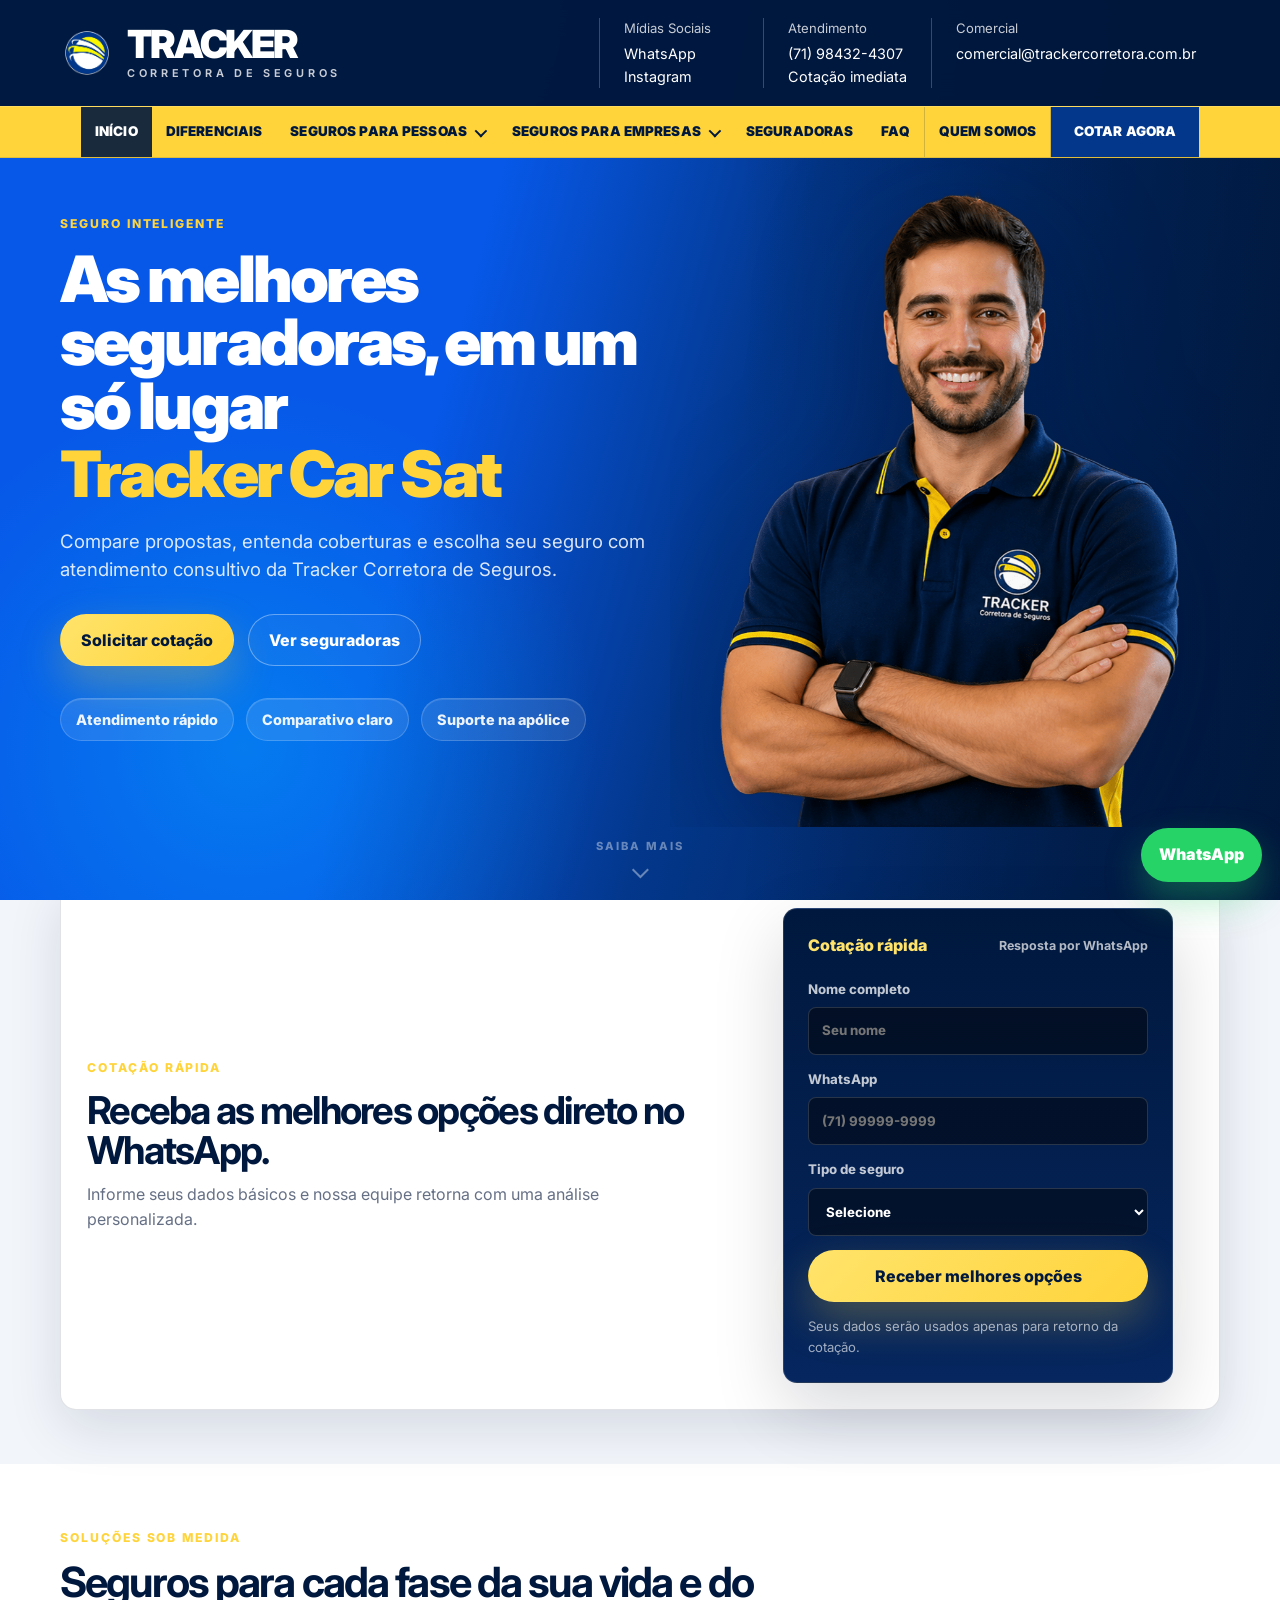
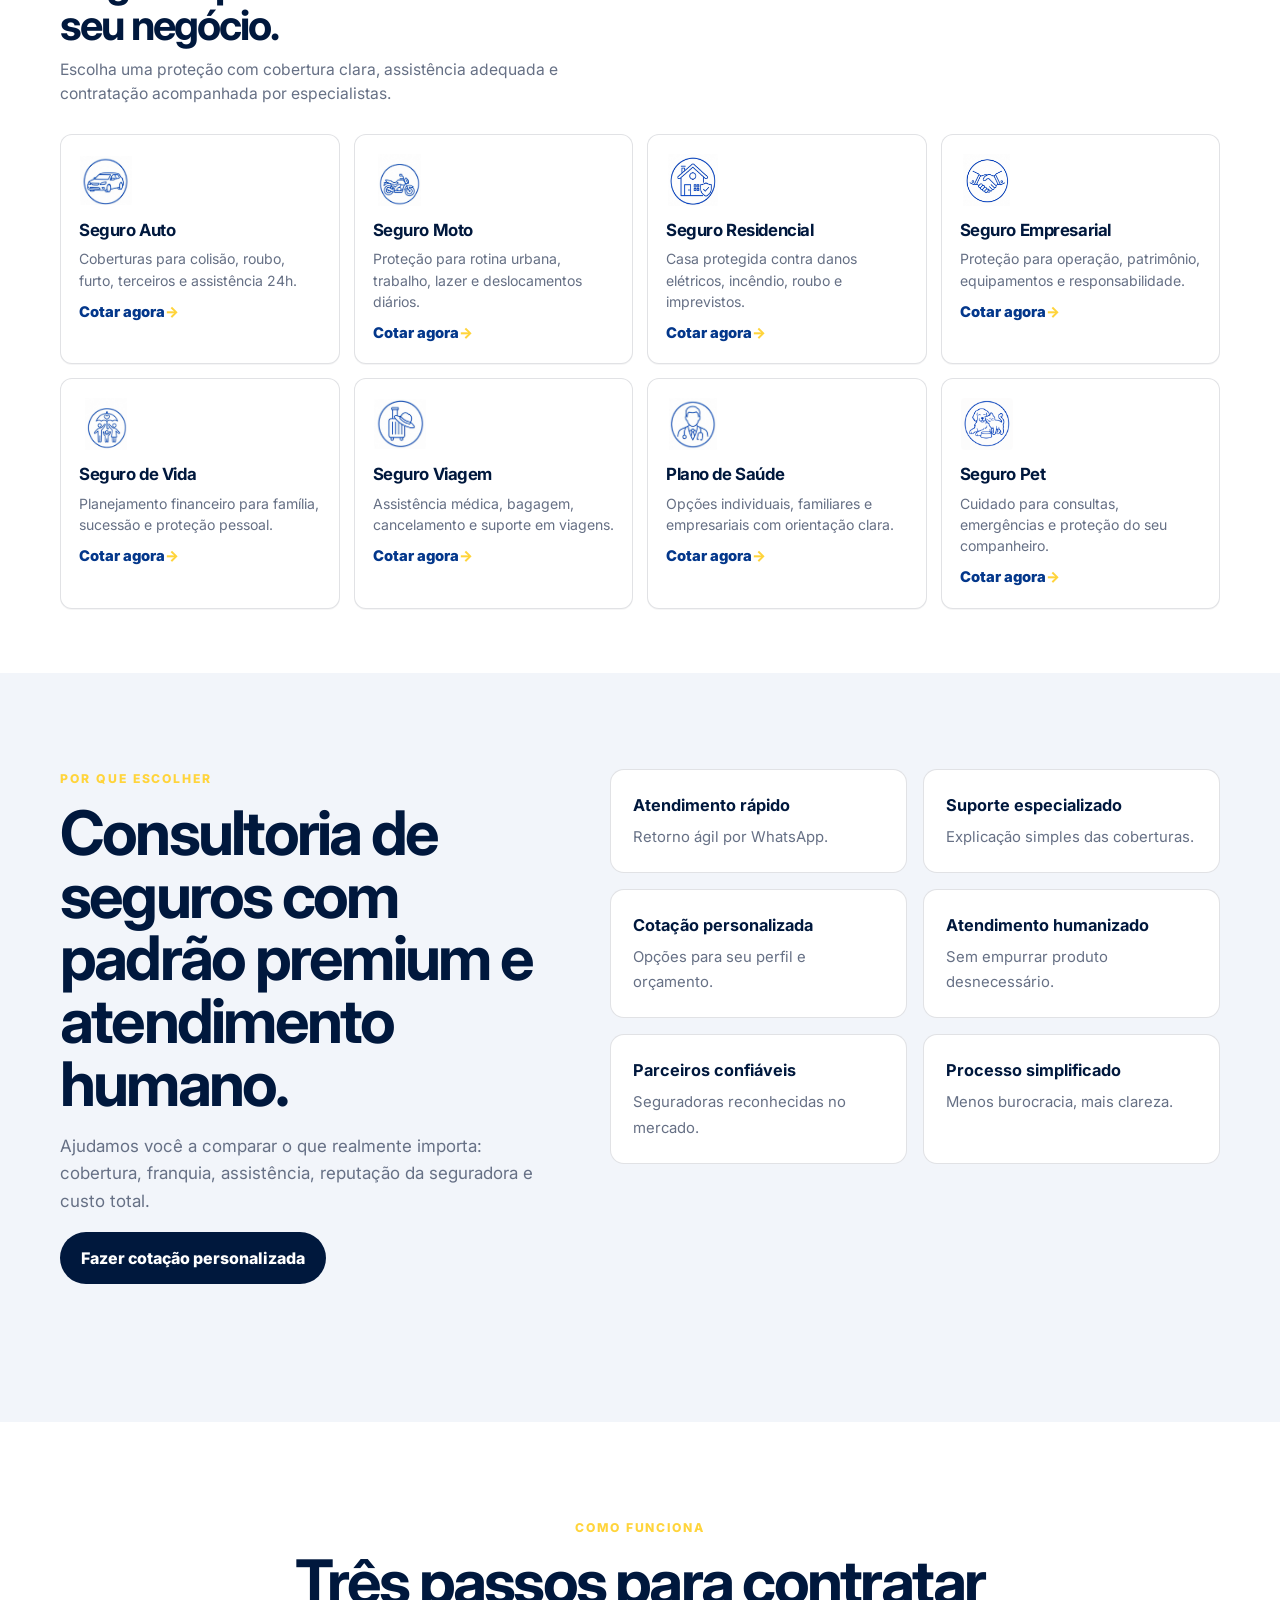
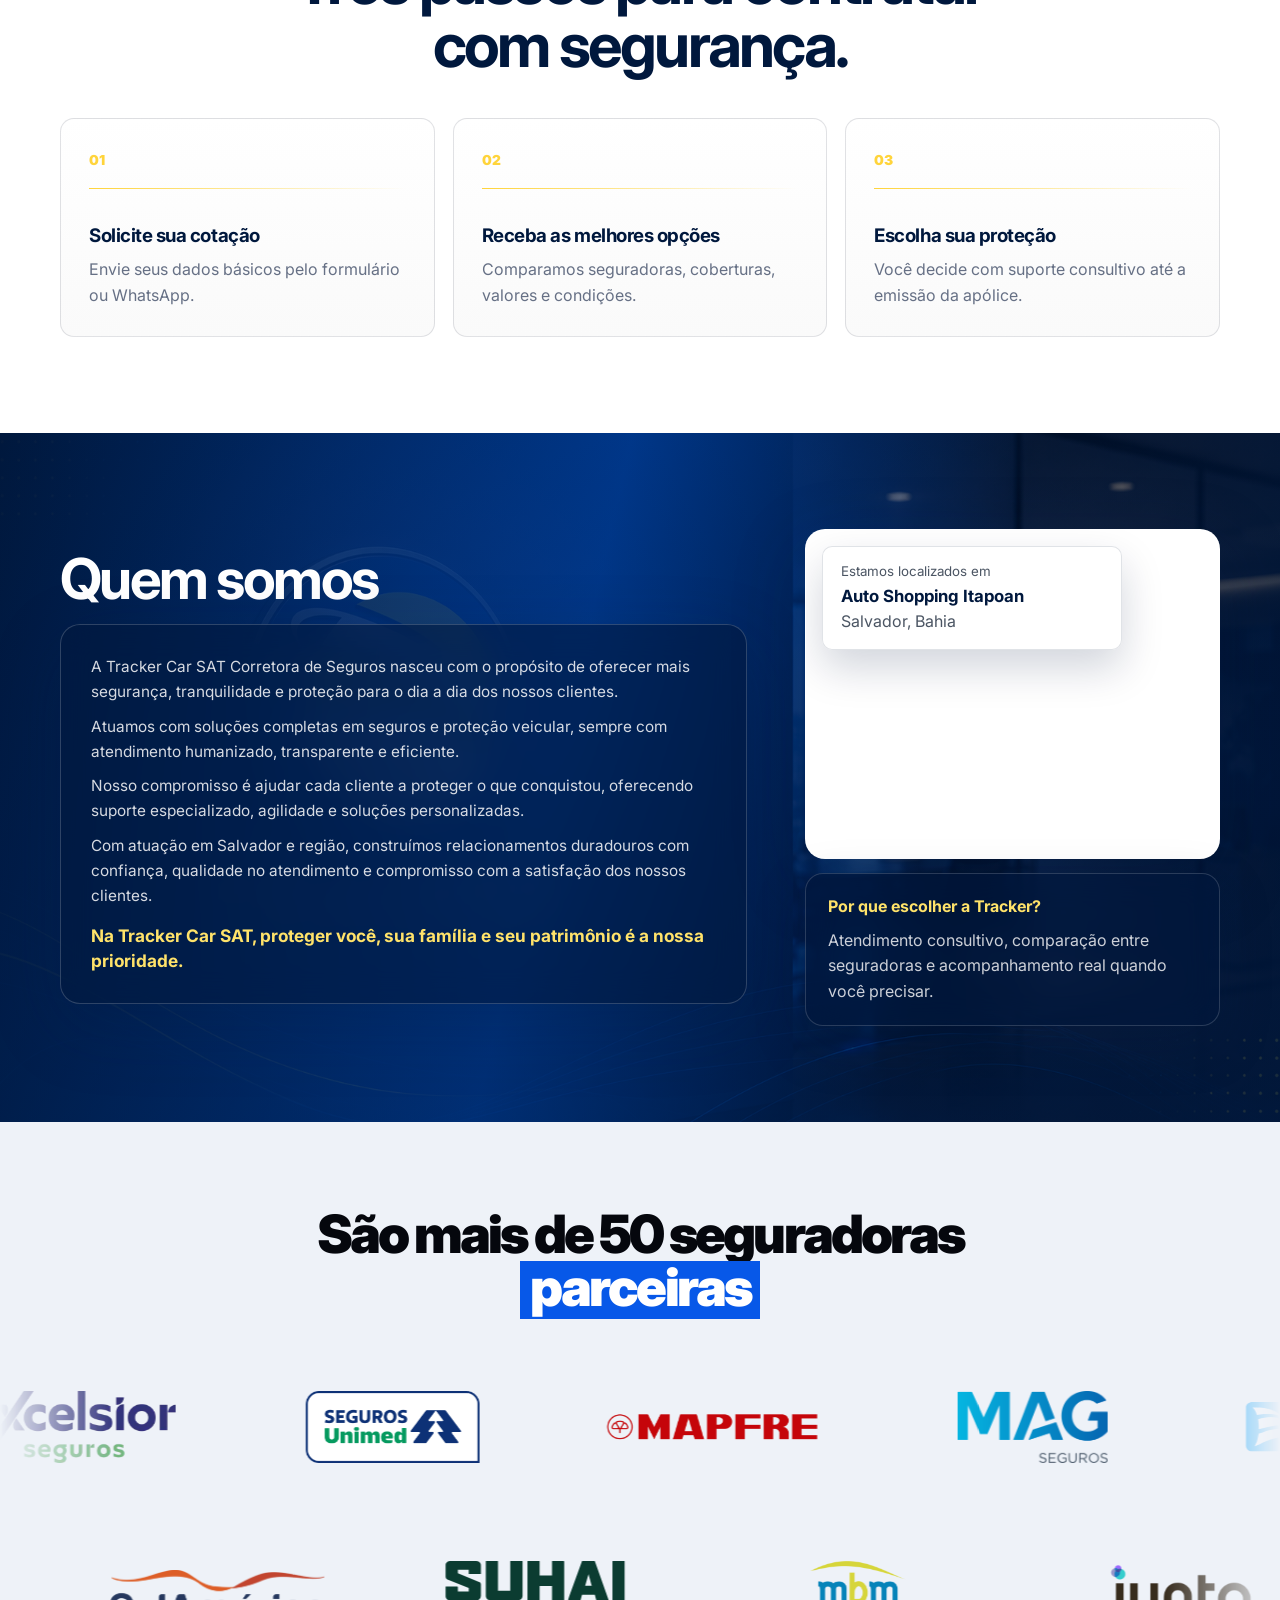
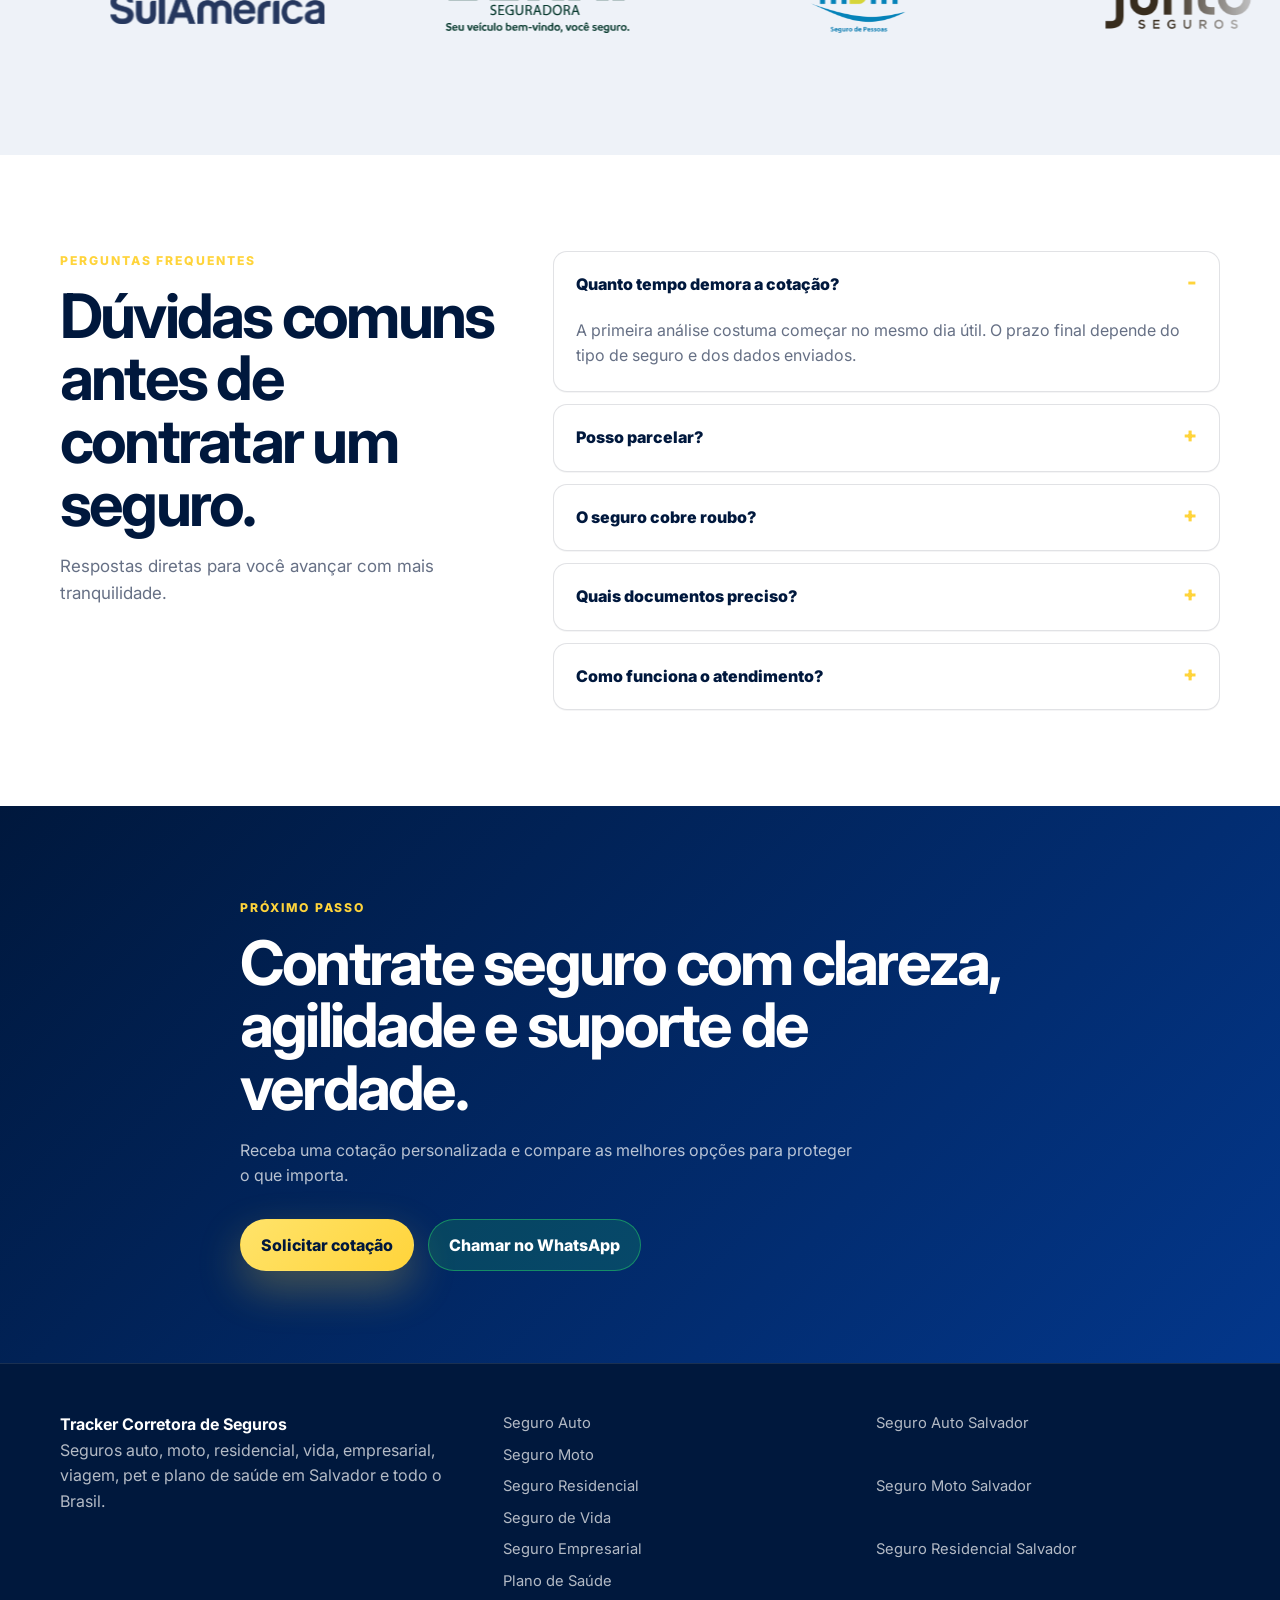
==== commit dbf37a2b: "Atualização do site" ====
--- a/index.html
+++ b/index.html
@@ -1,1720 +1,358 @@
-<!DOCTYPE html>
+﻿<!doctype html>
 <html lang="pt-BR">
 <head>
-    <meta charset="UTF-8">
-    <meta name="viewport" content="width=device-width, initial-scale=1.0">
-    <meta name="description" content="TRACKER Corretora de Seguros: seguro auto com comparação entre seguradoras parceiras.">
-    <title>TRACKER Corretora de Seguros | Seguro Auto</title>
-    <link rel="icon" type="image/png" href="seguradoras/icone.png">
-    <link rel="preconnect" href="https://fonts.googleapis.com">
-    <link rel="preconnect" href="https://fonts.gstatic.com" crossorigin>
-    <link href="https://fonts.googleapis.com/css2?family=Poppins:wght@400;500;600;700;800;900&display=swap" rel="stylesheet">
-    <link rel="stylesheet" href="https://cdnjs.cloudflare.com/ajax/libs/font-awesome/6.5.1/css/all.min.css">
-
-    <style>
-        :root {
-            --blue: #03378b;
-            --blue-deep: #00183d;
-            --blue-top: #0758e8;
-            --yellow: #ffd43b;
-            --yellow-dark: #f3b900;
-            --white: #ffffff;
-            --ice: #f2f5fa;
-            --ink: #05070d;
-            --muted: #607089;
-            --card-line: #dfe7f2;
-            --shadow: 0 26px 70px rgba(0,24,61,0.24);
-            --shadow-soft: 0 16px 44px rgba(0,24,61,0.14);
-            --radius: 28px;
-            --transition: 240ms ease;
-            --gradient-primary: linear-gradient(135deg, var(--blue-top), var(--blue));
-            --gradient-secondary: linear-gradient(135deg, var(--yellow), var(--yellow-dark));
-        }
-
-        *, *::before, *::after { box-sizing: border-box; margin: 0; padding: 0; }
-
-        html { scroll-behavior: smooth; scroll-padding-top: 100px; }
-
-        body {
-            min-height: 100vh;
-            color: var(--white);
-            background: var(--blue);
-            font-family: "Poppins", Arial, sans-serif;
-            line-height: 1.6;
-            overflow-x: hidden;
-            -webkit-font-smoothing: antialiased;
-        }
-
-        a { color: inherit; text-decoration: none; }
-        img { display: block; max-width: 100%; }
-        button, input, select, textarea { font: inherit; }
-
-        /* ── Skip link ── */
-        .skip-link {
-            position: absolute;
-            top: -100%;
-            left: 16px;
-            z-index: 9999;
-            padding: 10px 20px;
-            background: var(--yellow);
-            color: var(--blue-deep);
-            font-weight: 800;
-            border-radius: 0 0 12px 12px;
-            transition: top .15s;
-        }
-        .skip-link:focus { top: 0; }
-
-        .container { width: min(1180px, calc(100% - 44px)); margin: 0 auto; }
-
-        .section {
-            padding: 96px 0;
-            position: relative;
-            overflow: hidden;
-        }
-
-        .eyebrow {
-            display: inline-flex;
-            align-items: center;
-            gap: 8px;
-            color: var(--yellow);
-            font-size: 0.76rem;
-            font-weight: 800;
-            letter-spacing: 0.14em;
-            margin-bottom: 16px;
-            text-transform: uppercase;
-        }
-
-        .section-title {
-            max-width: 780px;
-            color: var(--white);
-            font-size: clamp(2rem, 4vw, 3.55rem);
-            font-weight: 900;
-            line-height: 1.08;
-            margin-bottom: 18px;
-        }
-
-        .section-copy {
-            max-width: 680px;
-            color: rgba(255,255,255,0.72);
-            font-size: 1.05rem;
-        }
-
-        .section-head { max-width: 790px; margin-bottom: 44px; }
-        .section-head.center { margin-inline: auto; text-align: center; }
-        .section-head.center .section-title,
-        .section-head.center .section-copy { margin-left: auto; margin-right: auto; }
-
-        /* ── Buttons ── */
-        .btn {
-            display: inline-flex;
-            align-items: center;
-            justify-content: center;
-            gap: 10px;
-            min-height: 52px;
-            padding: 14px 28px;
-            border: 2px solid transparent;
-            border-radius: 999px;
-            cursor: pointer;
-            font-size: 0.94rem;
-            font-weight: 800;
-            line-height: 1;
-            transition: transform var(--transition), box-shadow var(--transition), background var(--transition), border-color var(--transition), opacity var(--transition);
-            white-space: nowrap;
-            position: relative;
-            overflow: hidden;
-        }
-
-        .btn::after {
-            content: '';
-            position: absolute;
-            inset: 0;
-            background: rgba(255,255,255,0);
-            transition: background var(--transition);
-        }
-
-        .btn:hover::after { background: rgba(255,255,255,0.08); }
-        .btn:active { transform: scale(0.97) !important; }
-
-        .btn:focus-visible {
-            outline: 3px solid var(--yellow);
-            outline-offset: 3px;
-        }
-
-        .btn-primary {
-            color: var(--blue-deep);
-            background: var(--yellow);
-            box-shadow: 0 10px 30px rgba(255,212,59,0.3);
-        }
-        .btn-primary:hover {
-            background: var(--yellow-dark);
-            box-shadow: 0 16px 40px rgba(255,212,59,0.42);
-            transform: translateY(-2px);
-        }
-
-        .btn-outline {
-            color: var(--white);
-            background: transparent;
-            border-color: rgba(255,255,255,0.28);
-        }
-        .btn-outline:hover {
-            background: rgba(255,255,255,0.1);
-            border-color: rgba(255,255,255,0.5);
-            transform: translateY(-2px);
-        }
-
-        /* ── Reveal animation ── */
-        .reveal {
-            opacity: 0;
-            transform: translateY(24px);
-            transition: opacity 700ms cubic-bezier(.22,1,.36,1), transform 700ms cubic-bezier(.22,1,.36,1);
-        }
-        .reveal.is-visible { opacity: 1; transform: translateY(0); }
-
-        /* ══════════════════════════════
-           HEADER / NAV
-        ══════════════════════════════ */
-        .site-header {
-            position: fixed;
-            top: 0;
-            left: 0;
-            z-index: 1000;
-            width: 100%;
-            background: rgba(0,24,61,0.96);
-            border-top: 4px solid var(--blue-top);
-            box-shadow: 0 8px 32px rgba(0,0,0,0.22);
-            backdrop-filter: blur(12px);
-            -webkit-backdrop-filter: blur(12px);
-            transition: background var(--transition), box-shadow var(--transition);
-        }
-
-        .site-header.is-scrolled {
-            background: rgba(0,18,48,0.98);
-            box-shadow: 0 12px 40px rgba(0,0,0,0.32);
-        }
-
-        .nav {
-            display: flex;
-            min-height: 88px;
-            align-items: center;
-            justify-content: space-between;
-            gap: 24px;
-        }
-
-        .brand {
-            display: inline-flex;
-            align-items: center;
-            gap: 12px;
-            color: var(--white);
-            font-size: clamp(1.8rem, 3.5vw, 2.8rem);
-            font-weight: 800;
-            letter-spacing: -0.05em;
-            line-height: 1;
-            flex-shrink: 0;
-        }
-
-        .brand-mark {
-            display: grid;
-            width: 46px;
-            height: 46px;
-            place-items: center;
-            overflow: hidden;
-            background: var(--blue);
-            border-radius: 50%;
-            border: 2px solid rgba(255,255,255,0.12);
-        }
-        .brand-mark img { width: 100%; height: 100%; object-fit: cover; }
-
-        .brand-text { display: grid; }
-        .brand-text small {
-            color: rgba(255,255,255,0.6);
-            font-size: 0.64rem;
-            font-weight: 700;
-            letter-spacing: 0.18em;
-            line-height: 1.2;
-            text-transform: uppercase;
-        }
-
-        .nav-links {
-            display: flex;
-            align-items: center;
-            justify-content: center;
-            gap: clamp(16px, 2.5vw, 36px);
-            list-style: none;
-        }
-
-        .nav-links a {
-            position: relative;
-            color: rgba(255,255,255,0.78);
-            font-size: 0.9rem;
-            font-weight: 700;
-            letter-spacing: 0.02em;
-            padding: 6px 2px;
-            transition: color var(--transition);
-        }
-
-        .nav-links a::after {
-            content: '';
-            position: absolute;
-            bottom: 0;
-            left: 0;
-            width: 0;
-            height: 2px;
-            background: var(--yellow);
-            border-radius: 2px;
-            transition: width var(--transition);
-        }
-
-        .nav-links a:hover,
-        .nav-links a.active { color: var(--white); }
-        .nav-links a:hover::after,
-        .nav-links a.active::after { width: 100%; }
-
-        .nav-links a:focus-visible {
-            outline: 2px solid var(--yellow);
-            outline-offset: 4px;
-            border-radius: 4px;
-        }
-
-        .nav-cta { flex-shrink: 0; }
-
-        .menu-toggle {
-            display: none;
-            width: 44px;
-            height: 44px;
-            place-items: center;
-            color: var(--white);
-            background: rgba(255,255,255,0.08);
-            border: 1.5px solid rgba(255,255,255,0.16);
-            border-radius: 999px;
-            cursor: pointer;
-            transition: background var(--transition);
-            flex-shrink: 0;
-        }
-        .menu-toggle:hover { background: rgba(255,255,255,0.14); }
-        .menu-toggle:focus-visible { outline: 2px solid var(--yellow); outline-offset: 3px; }
-
-        /* ══════════════════════════════
-           HERO
-        ══════════════════════════════ */
-        .hero {
-            position: relative;
-            min-height: 100vh;
-            padding: 150px 0 0;
-            overflow: hidden;
-            background:
-                radial-gradient(circle at 88% 10%, rgba(255,212,59,0.13), transparent 30%),
-                radial-gradient(circle at 10% 85%, rgba(0,183,255,0.15), transparent 34%),
-                linear-gradient(135deg, var(--blue-top) 0%, var(--blue) 60%, var(--blue-deep) 100%);
-        }
-
-        /* animated blobs */
-        .hero-blob {
-            position: absolute;
-            border-radius: 50%;
-            filter: blur(80px);
-            pointer-events: none;
-            opacity: 0.18;
-            animation: blobFloat 14s ease-in-out infinite;
-        }
-        .hero-blob-1 { width: 520px; height: 520px; top: -100px; right: -80px; background: var(--yellow); animation-delay: 0s; }
-        .hero-blob-2 { width: 380px; height: 380px; bottom: -60px; left: -60px; background: #00b7ff; animation-delay: -6s; }
-
-        @keyframes blobFloat {
-            0%, 100% { transform: translate(0, 0) scale(1); }
-            33% { transform: translate(18px, -22px) scale(1.04); }
-            66% { transform: translate(-14px, 14px) scale(0.97); }
-        }
-
-        .hero-grid {
-            display: grid;
-            grid-template-columns: minmax(0, 1fr) minmax(340px, 0.8fr);
-            gap: 56px;
-            align-items: end;
-            min-height: calc(100vh - 150px);
-            position: relative;
-            z-index: 1;
-        }
-
-        .hero-content {
-            padding-bottom: 108px;
-        }
-
-        .hero h1 {
-            max-width: 760px;
-            color: var(--white);
-            font-size: clamp(2.6rem, 5.5vw, 5rem);
-            font-weight: 900;
-            line-height: 1.03;
-            margin-bottom: 22px;
-        }
-        .hero h1 span { color: var(--yellow); }
-
-        .hero p {
-            max-width: 620px;
-            color: rgba(255,255,255,0.75);
-            font-size: clamp(1rem, 1.7vw, 1.2rem);
-            margin-bottom: 34px;
-        }
-
-        .hero-actions {
-            display: flex;
-            flex-wrap: wrap;
-            gap: 12px;
-            align-items: center;
-            margin-bottom: 32px;
-        }
-
-        /* Trust badges */
-        .hero-proof {
-            display: flex;
-            flex-wrap: wrap;
-            gap: 10px;
-        }
-
-        .proof-badge {
-            display: inline-flex;
-            align-items: center;
-            gap: 7px;
-            padding: 7px 14px;
-            background: rgba(255,255,255,0.09);
-            border: 1px solid rgba(255,255,255,0.14);
-            border-radius: 999px;
-            color: rgba(255,255,255,0.85);
-            font-size: 0.86rem;
-            font-weight: 700;
-            backdrop-filter: blur(6px);
-        }
-        .proof-badge i { color: var(--yellow); font-size: 0.8rem; }
-
-        .hero-panel {
-            position: relative;
-            display: flex;
-            align-items: flex-end;
-            justify-content: flex-end;
-            overflow: visible;
-            min-height: 640px;
-            height: calc(100vh - 150px);
-            max-height: 760px;
-            align-self: stretch;
-            background: transparent;
-            border: 0;
-            border-radius: 0;
-            box-shadow: none;
-            isolation: isolate;
-        }
-
-        .hero-panel::before {
-            content: '';
-            position: absolute;
-            right: -10%;
-            bottom: 0;
-            width: 90%;
-            height: 72%;
-            background: radial-gradient(circle at 56% 62%, rgba(255,212,59,0.2), rgba(7,88,232,0.18) 34%, transparent 68%);
-            filter: blur(18px);
-            opacity: 0.7;
-            z-index: -1;
-        }
-
-        .hero-person {
-            width: min(720px, 116%);
-            height: 100%;
-            max-width: none;
-            object-fit: cover;
-            object-position: 66% bottom;
-            filter: drop-shadow(-22px 28px 34px rgba(0,0,0,0.22));
-            -webkit-mask-image: linear-gradient(to right, transparent 0%, black 15%, black 100%);
-            mask-image: linear-gradient(to right, transparent 0%, black 15%, black 100%);
-        }
-
-        /* scroll indicator */
-        .scroll-hint {
-            position: absolute;
-            bottom: 36px;
-            left: 50%;
-            transform: translateX(-50%);
-            display: flex;
-            flex-direction: column;
-            align-items: center;
-            gap: 6px;
-            color: rgba(255,255,255,0.42);
-            font-size: 0.72rem;
-            font-weight: 600;
-            letter-spacing: 0.1em;
-            text-transform: uppercase;
-            animation: scrollBounce 2s ease-in-out infinite;
-            z-index: 2;
-        }
-        .scroll-hint i { font-size: 1rem; }
-
-        @keyframes scrollBounce {
-            0%, 100% { opacity: 0.4; transform: translateX(-50%) translateY(0); }
-            50% { opacity: 0.8; transform: translateX(-50%) translateY(6px); }
-        }
-
-        /* ══════════════════════════════
-           PARTNERS / SEGURADORAS
-        ══════════════════════════════ */
-        .partners {
-            padding: 104px 0 84px;
-            color: var(--ink);
-            background: #f2f5fa;
-        }
-
-        .partners .container {
-            width: 100%;
-            max-width: none;
-        }
-
-        .partners .section-head {
-            width: min(1180px, calc(100% - 44px));
-            margin: 0 auto 52px;
-        }
-
-        .partners .section-title {
-            max-width: none;
-            color: var(--ink);
-            font-size: clamp(2rem, 3.2vw, 2.55rem);
-            text-align: center;
-        }
-
-        .logo-carousel {
-            position: relative;
-            width: 100%;
-            max-width: none;
-            margin: 0 auto;
-            overflow-x: auto;
-            overflow-y: hidden;
-            cursor: grab;
-            -ms-overflow-style: none;
-            scrollbar-width: none;
-            user-select: none;
-            mask-image: linear-gradient(to right, transparent, black 12%, black 88%, transparent);
-            -webkit-mask-image: linear-gradient(to right, transparent, black 12%, black 88%, transparent);
-        }
-        .logo-carousel::-webkit-scrollbar { display: none; }
-        .logo-carousel.is-dragging { cursor: grabbing; }
-
-        .logo-track {
-            display: grid;
-            width: max-content;
-            grid-auto-columns: clamp(210px, 17vw, 265px);
-            grid-auto-flow: column;
-            grid-template-rows: repeat(2, 126px);
-            gap: 58px 74px;
-            align-items: center;
-            padding: 8px 12vw 20px;
-        }
-
-        .logo-card {
-            display: grid;
-            width: 100%;
-            height: 126px;
-            place-items: center;
-            padding: 0;
-            background: transparent;
-            border: 0;
-            border-radius: 0;
-            box-shadow: none;
-            transition: transform var(--transition), opacity var(--transition);
-        }
-        .logo-card:hover {
-            transform: translateY(-3px) scale(1.04);
-            opacity: 0.92;
-        }
-        .logo-card img {
-            width: 100%;
-            max-width: 210px;
-            max-height: 96px;
-            object-fit: contain;
-            pointer-events: none;
-        }
-
-        /* ══════════════════════════════
-           BENEFITS
-        ══════════════════════════════ */
-        .benefits { background: var(--blue); }
-
-        .benefit-grid {
-            display: grid;
-            grid-template-columns: repeat(4, minmax(0, 1fr));
-            gap: 18px;
-        }
-
-        .card {
-            padding: 30px;
-            color: var(--ink);
-            background: #ffffff;
-            border-radius: var(--radius);
-            border: 1px solid transparent;
-            box-shadow: var(--shadow-soft);
-            transition: transform var(--transition), box-shadow var(--transition), border-color var(--transition);
-            position: relative;
-            overflow: hidden;
-        }
-
-        .card::after {
-            content: '';
-            position: absolute;
-            top: 0; left: 0;
-            width: 100%; height: 3px;
-            background: var(--gradient-secondary);
-            opacity: 0;
-            transition: opacity var(--transition);
-        }
-
-        .card:hover {
-            box-shadow: var(--shadow);
-            transform: translateY(-6px);
-            border-color: rgba(255,212,59,0.25);
-        }
-        .card:hover::after { opacity: 1; }
-
-        .card-icon {
-            display: grid;
-            width: 52px;
-            height: 52px;
-            place-items: center;
-            color: var(--blue-deep);
-            background: var(--yellow);
-            border-radius: 14px;
-            margin-bottom: 22px;
-            font-size: 1.1rem;
-            transition: transform var(--transition);
-        }
-        .card:hover .card-icon { transform: scale(1.1) rotate(-3deg); }
-
-        .card h3 { color: var(--ink); font-size: 1.06rem; font-weight: 800; line-height: 1.25; margin-bottom: 10px; }
-        .card p { color: var(--muted); font-size: 0.94rem; }
-
-        /* ══════════════════════════════
-           ABOUT
-        ══════════════════════════════ */
-        .about { background: linear-gradient(180deg, var(--blue) 0%, var(--blue-deep) 100%); }
-
-        .about-layout {
-            display: grid;
-            grid-template-columns: minmax(0, 1fr) minmax(0, 1fr);
-            gap: 56px;
-            align-items: center;
-        }
-
-        .about-media {
-            overflow: hidden;
-            border: 1px solid rgba(255,255,255,0.12);
-            border-radius: 18px;
-            box-shadow: var(--shadow);
-            position: relative;
-        }
-        .about-media img {
-            width: 100%;
-            height: 440px;
-            object-fit: cover;
-            display: block;
-            transition: transform 600ms ease;
-        }
-        .about-media:hover img { transform: scale(1.03); }
-
-        .trust-list {
-            display: grid;
-            gap: 12px;
-            margin: 26px 0 32px;
-            list-style: none;
-        }
-        .trust-list li {
-            display: flex;
-            align-items: flex-start;
-            gap: 12px;
-            color: rgba(255,255,255,0.85);
-            font-size: 1rem;
-            font-weight: 600;
-        }
-        .trust-list i {
-            color: var(--yellow);
-            margin-top: 3px;
-            flex-shrink: 0;
-        }
-
-        /* Stats strip */
-        .stats-strip {
-            display: grid;
-            grid-template-columns: repeat(3, 1fr);
-            gap: 1px;
-            background: rgba(255,255,255,0.08);
-            border-radius: 18px;
-            overflow: hidden;
-            margin-top: 32px;
-        }
-        .stat-item {
-            padding: 20px;
-            background: rgba(255,255,255,0.04);
-            text-align: center;
-        }
-        .stat-item strong { display: block; color: var(--yellow); font-size: 1.8rem; font-weight: 900; line-height: 1; }
-        .stat-item span { color: rgba(255,255,255,0.6); font-size: 0.8rem; font-weight: 600; text-transform: uppercase; letter-spacing: 0.06em; }
-
-        /* ══════════════════════════════
-           QUOTE / FORM
-        ══════════════════════════════ */
-        .quote { background: var(--blue-deep); }
-
-        .quote-layout {
-            display: grid;
-            grid-template-columns: minmax(0, 0.88fr) minmax(420px, 1fr);
-            gap: 56px;
-            align-items: center;
-        }
-
-        /* Form card */
-        .quote-card {
-            padding: 36px;
-            background: #ffffff;
-            border-radius: 28px;
-            box-shadow: var(--shadow);
-            position: sticky;
-            top: 108px;
-        }
-
-        .quote-card h3 { color: var(--ink); font-size: 1.5rem; font-weight: 900; margin-bottom: 6px; }
-        .quote-card > p { color: var(--muted); margin-bottom: 26px; font-size: 0.95rem; }
-
-        .form-grid { display: grid; gap: 18px; }
-
-        .field { display: grid; gap: 8px; }
-
-        .field label {
-            color: var(--ink);
-            font-size: 0.82rem;
-            font-weight: 800;
-            letter-spacing: 0.02em;
-        }
-
-        .field input,
-        .field select {
-            width: 100%;
-            min-height: 52px;
-            padding: 14px 16px;
-            color: var(--ink);
-            background: #f7f9fc;
-            border: 1.5px solid #d4dce9;
-            border-radius: 14px;
-            outline: none;
-            transition: border-color var(--transition), box-shadow var(--transition), background var(--transition);
-            appearance: none;
-            -webkit-appearance: none;
-        }
-
-        .field input::placeholder { color: #a0b0c4; }
-
-        .field input:focus,
-        .field select:focus {
-            background: #ffffff;
-            border-color: var(--blue-top);
-            box-shadow: 0 0 0 4px rgba(7,88,232,0.12);
-        }
-
-        .field input:valid:not(:placeholder-shown) {
-            border-color: #22c55e;
-        }
-
-        .select-wrap {
-            position: relative;
-        }
-        .select-wrap::after {
-            content: '\f078';
-            font-family: 'Font Awesome 6 Free';
-            font-weight: 900;
-            position: absolute;
-            right: 16px;
-            top: 50%;
-            transform: translateY(-50%);
-            color: var(--muted);
-            pointer-events: none;
-            font-size: 0.75rem;
-        }
-        .select-wrap select { padding-right: 40px; cursor: pointer; }
-
-        .quote-card .btn-submit {
-            width: 100%;
-            margin-top: 6px;
-            min-height: 54px;
-            font-size: 1rem;
-            background: #25d366;
-            color: white;
-            border: none;
-        }
-        .quote-card .btn-submit:hover {
-            background: #1ebe5a;
-            box-shadow: 0 14px 36px rgba(37,211,102,0.34);
-            transform: translateY(-2px);
-        }
-
-        .form-status {
-            min-height: 20px;
-            font-size: 0.88rem;
-            font-weight: 700;
-            margin-top: 10px;
-            text-align: center;
-            transition: color .2s;
-        }
-        .form-status.success { color: #16a34a; }
-        .form-status.error { color: #dc2626; }
-
-        /* privacy note */
-        .form-privacy {
-            display: flex;
-            align-items: center;
-            gap: 6px;
-            color: #9aabb8;
-            font-size: 0.75rem;
-            margin-top: 10px;
-            justify-content: center;
-        }
-        .form-privacy i { font-size: 0.7rem; }
-
-        /* ══════════════════════════════
-           TESTIMONIALS
-        ══════════════════════════════ */
-        .testimonials { background: var(--blue); }
-
-        .testimonial-grid {
-            display: grid;
-            grid-template-columns: repeat(3, minmax(0, 1fr));
-            gap: 18px;
-        }
-
-        .stars {
-            display: flex;
-            gap: 3px;
-            margin-bottom: 16px;
-        }
-        .stars i { color: var(--yellow-dark); font-size: 0.9rem; }
-
-        .testimonial-card blockquote {
-            color: #344257;
-            font-size: 0.97rem;
-            line-height: 1.65;
-            margin-bottom: 22px;
-        }
-
-        .client { display: flex; align-items: center; gap: 12px; }
-
-        .avatar {
-            display: grid;
-            width: 42px;
-            height: 42px;
-            place-items: center;
-            color: var(--blue-deep);
-            background: var(--yellow);
-            border-radius: 50%;
-            font-size: 0.82rem;
-            font-weight: 900;
-            flex-shrink: 0;
-        }
-
-        .client strong { display: block; color: var(--ink); line-height: 1.2; font-size: 0.95rem; }
-        .client span { color: var(--muted); font-size: 0.84rem; }
-
-        /* ══════════════════════════════
-           CTA BANNER
-        ══════════════════════════════ */
-        .cta-banner {
-            padding: 80px 0;
-            background: linear-gradient(135deg, var(--yellow) 0%, var(--yellow-dark) 100%);
-            position: relative;
-            overflow: hidden;
-            text-align: center;
-        }
-
-        .cta-banner::before {
-            content: '';
-            position: absolute;
-            top: -120px; right: -120px;
-            width: 400px; height: 400px;
-            background: rgba(255,255,255,0.12);
-            border-radius: 50%;
-        }
-        .cta-banner::after {
-            content: '';
-            position: absolute;
-            bottom: -80px; left: -80px;
-            width: 280px; height: 280px;
-            background: rgba(0,24,61,0.07);
-            border-radius: 50%;
-        }
-
-        .cta-banner h2 {
-            color: var(--blue-deep);
-            font-size: clamp(1.8rem, 3.5vw, 3rem);
-            font-weight: 900;
-            margin-bottom: 14px;
-            position: relative;
-            z-index: 1;
-        }
-        .cta-banner p {
-            color: rgba(0,24,61,0.7);
-            font-size: 1.1rem;
-            margin-bottom: 32px;
-            position: relative;
-            z-index: 1;
-        }
-        .cta-banner .btn {
-            background: var(--blue-deep);
-            color: var(--white);
-            box-shadow: 0 12px 36px rgba(0,24,61,0.3);
-            position: relative;
-            z-index: 1;
-            min-height: 56px;
-            padding: 16px 36px;
-            font-size: 1rem;
-            border-color: transparent;
-        }
-        .cta-banner .btn:hover {
-            background: var(--blue);
-            transform: translateY(-3px);
-            box-shadow: 0 18px 46px rgba(0,24,61,0.4);
-        }
-
-        /* ══════════════════════════════
-           FOOTER
-        ══════════════════════════════ */
-        .footer {
-            padding: 72px 0 28px;
-            background: var(--blue-deep);
-            border-top: 1px solid rgba(255,255,255,0.07);
-        }
-
-        .footer-grid {
-            display: grid;
-            grid-template-columns: 1.3fr 0.7fr 1fr 0.8fr;
-            gap: 36px;
-            margin-bottom: 48px;
-        }
-
-        .footer .brand { font-size: 2rem; }
-        .footer > .container > div > p,
-        .footer-col > p {
-            max-width: 360px;
-            color: rgba(255,255,255,0.6);
-            margin-top: 16px;
-            font-size: 0.92rem;
-            line-height: 1.7;
-        }
-
-        .footer h4 {
-            color: var(--white);
-            font-size: 0.9rem;
-            font-weight: 800;
-            letter-spacing: 0.06em;
-            text-transform: uppercase;
-            margin-bottom: 18px;
-        }
-
-        .footer-links {
-            display: grid;
-            gap: 10px;
-            list-style: none;
-        }
-        .footer-links li { display: flex; align-items: center; gap: 8px; }
-        .footer-links a {
-            color: rgba(255,255,255,0.62);
-            font-size: 0.92rem;
-            transition: color var(--transition);
-            display: flex;
-            align-items: center;
-            gap: 8px;
-        }
-        .footer-links a i { width: 16px; color: rgba(255,255,255,0.35); }
-        .footer-links a:hover { color: var(--yellow); }
-        .footer-links a:hover i { color: var(--yellow); }
-
-        .social-links {
-            display: flex;
-            gap: 10px;
-            margin-top: 20px;
-        }
-        .social-links a {
-            display: grid;
-            width: 40px;
-            height: 40px;
-            place-items: center;
-            color: rgba(255,255,255,0.8);
-            background: rgba(255,255,255,0.06);
-            border: 1px solid rgba(255,255,255,0.1);
-            border-radius: 50%;
-            font-size: 0.9rem;
-            transition: background var(--transition), color var(--transition), transform var(--transition), border-color var(--transition);
-        }
-        .social-links a:hover {
-            background: var(--yellow);
-            color: var(--blue-deep);
-            border-color: var(--yellow);
-            transform: translateY(-3px);
-        }
-
-        .footer-bottom {
-            display: flex;
-            justify-content: space-between;
-            align-items: center;
-            gap: 18px;
-            padding-top: 24px;
-            color: rgba(255,255,255,0.4);
-            border-top: 1px solid rgba(255,255,255,0.08);
-            font-size: 0.84rem;
-        }
-
-        /* ══════════════════════════════
-           WHATSAPP FLOAT
-        ══════════════════════════════ */
-        .whatsapp-float {
-            position: fixed;
-            right: 22px;
-            bottom: 22px;
-            z-index: 999;
-        }
-
-        .whatsapp-float a {
-            display: flex;
-            align-items: center;
-            gap: 0;
-            color: #ffffff;
-            background: #25d366;
-            border-radius: 999px;
-            box-shadow: 0 12px 36px rgba(37,211,102,0.38);
-            font-size: 1.55rem;
-            padding: 0;
-            width: 60px;
-            height: 60px;
-            justify-content: center;
-            transition: all var(--transition);
-            overflow: hidden;
-        }
-
-        .whatsapp-float a:hover {
-            width: 200px;
-            gap: 10px;
-            box-shadow: 0 16px 44px rgba(37,211,102,0.48);
-            transform: translateY(-2px);
-            font-size: 1.3rem;
-            padding: 0 20px;
-        }
-
-        .whatsapp-float .wa-text {
-            font-size: 0.88rem;
-            font-weight: 800;
-            white-space: nowrap;
-            max-width: 0;
-            overflow: hidden;
-            transition: max-width var(--transition);
-        }
-        .whatsapp-float a:hover .wa-text { max-width: 120px; }
-
-        /* ══════════════════════════════
-           BACK TO TOP
-        ══════════════════════════════ */
-        .back-top {
-            position: fixed;
-            right: 22px;
-            bottom: 96px;
-            z-index: 998;
-            width: 44px;
-            height: 44px;
-            display: grid;
-            place-items: center;
-            background: rgba(0,24,61,0.7);
-            border: 1px solid rgba(255,255,255,0.2);
-            border-radius: 50%;
-            color: white;
-            font-size: 1rem;
-            cursor: pointer;
-            backdrop-filter: blur(10px);
-            opacity: 0;
-            transform: translateY(10px);
-            transition: opacity var(--transition), transform var(--transition), background var(--transition);
-            pointer-events: none;
-        }
-        .back-top.visible { opacity: 1; transform: translateY(0); pointer-events: auto; }
-        .back-top:hover { background: var(--blue-top); }
-
-        /* ══════════════════════════════
-           PROGRESS BAR
-        ══════════════════════════════ */
-        .progress-bar {
-            position: fixed;
-            top: 0;
-            left: 0;
-            z-index: 1001;
-            height: 3px;
-            background: var(--yellow);
-            width: 0%;
-            transition: width 100ms linear;
-        }
-
-        /* ══════════════════════════════
-           RESPONSIVE
-        ══════════════════════════════ */
-        @media (max-width: 1080px) {
-            .hero-grid,
-            .about-layout,
-            .quote-layout {
-                grid-template-columns: 1fr;
-            }
-            .hero-grid { min-height: auto; }
-            .hero-content { padding-bottom: 30px; }
-            .hero-panel { min-height: 440px; height: 440px; max-height: none; }
-            .benefit-grid,
-            .testimonial-grid { grid-template-columns: repeat(2, minmax(0, 1fr)); }
-            .footer-grid { grid-template-columns: repeat(2, minmax(0, 1fr)); }
-            .stats-strip { grid-template-columns: repeat(2, 1fr); }
-            .quote-card { position: static; }
-        }
-
-        @media (max-width: 820px) {
-            .container { width: min(100% - 30px, 1180px); }
-            .section { padding: 72px 0; }
-
-            .nav { min-height: 74px; }
-            .brand { font-size: 1.65rem; }
-            .brand-mark { width: 40px; height: 40px; }
-
-            .menu-toggle { display: inline-grid; }
-
-            .nav-links {
-                position: absolute;
-                top: calc(100% + 8px);
-                left: 15px;
-                right: 15px;
-                display: none;
-                flex-direction: column;
-                align-items: stretch;
-                gap: 0;
-                padding: 8px;
-                background: rgba(0,18,48,0.97);
-                border: 1px solid rgba(255,255,255,0.1);
-                border-radius: 20px;
-                box-shadow: var(--shadow);
-                backdrop-filter: blur(16px);
-            }
-
-            .site-header.menu-open .nav-links { display: flex; }
-
-            .nav-links li { width: 100%; }
-            .nav-links a {
-                display: block;
-                padding: 12px 16px;
-                border-radius: 12px;
-            }
-            .nav-links a::after { display: none; }
-            .nav-links a:hover,
-            .nav-links a.active { background: rgba(255,255,255,0.06); }
-
-            .nav-cta { display: none; }
-
-            body { padding-bottom: 82px; }
-            .hero { padding: 120px 0 0; }
-            .hero-content { padding-bottom: 54px; }
-            .hero-actions { flex-direction: column; align-items: stretch; }
-            .hero-actions .btn { width: 100%; justify-content: center; }
-            .hero-panel { min-height: 390px; height: 390px; }
-            .hero-person {
-                width: 118%;
-                object-position: 64% bottom;
-                -webkit-mask-image: linear-gradient(to right, transparent 0%, black 10%, black 100%);
-                mask-image: linear-gradient(to right, transparent 0%, black 10%, black 100%);
-            }
-
-            .benefit-grid,
-            .testimonial-grid { grid-template-columns: 1fr; }
-
-            .logo-track {
-                grid-auto-columns: 170px;
-                grid-template-rows: repeat(2, 96px);
-                gap: 30px 28px;
-                padding-inline: 36px;
-            }
-            .logo-card { height: 96px; }
-            .logo-card img { max-width: 150px; max-height: 72px; }
-
-            .about-media img { height: 300px; }
-            .stats-strip { grid-template-columns: 1fr; }
-
-            .footer-grid { grid-template-columns: 1fr; }
-            .footer-bottom { flex-direction: column; text-align: center; }
-
-            .about-content > .btn,
-            .cta-banner .btn,
-            .quote-card .btn-submit {
-                width: 100%;
-                justify-content: center;
-            }
-
-            .whatsapp-float {
-                left: 16px;
-                right: 16px;
-                bottom: 14px;
-            }
-            .whatsapp-float a,
-            .whatsapp-float a:hover {
-                width: 100%;
-                height: 58px;
-                padding: 0 20px;
-                gap: 10px;
-                font-size: 1.12rem;
-                transform: none;
-            }
-            .whatsapp-float .wa-text,
-            .whatsapp-float a:hover .wa-text {
-                max-width: none;
-                font-size: 0.92rem;
-            }
-            .back-top { right: 16px; bottom: 92px; }
-        }
-
-        @media (max-width: 540px) {
-            .brand-text small { display: none; }
-            .hero h1 { font-size: 2.3rem; }
-            .section-title { font-size: 1.9rem; }
-            .card, .quote-card { padding: 22px; }
-            .hero-panel { min-height: 330px; height: 330px; }
-            .hero-blob { display: none; }
-        }
-
-        /* ── Focus visible global ── */
-        :focus-visible {
-            outline: 2px solid var(--yellow);
-            outline-offset: 3px;
-        }
-    </style>
+  <meta charset="utf-8">
+  <meta name="viewport" content="width=device-width, initial-scale=1">
+  <title>Tracker Corretora de Seguros | Proteção Premium em Salvador</title>
+  <meta name="description" content="Corretora de seguros em Salvador com cotação personalizada para seguro auto, moto, residencial, vida, empresarial, viagem, pet e plano de saúde. Atendimento rápido pelo WhatsApp.">
+  <meta name="robots" content="index, follow">
+  <meta name="theme-color" content="#07111f">
+  <link rel="canonical" href="https://www.trackercorretora.com.br/">
+  <link rel="icon" type="image/png" href="seguradoras/icone.png">
+  <meta property="og:type" content="website">
+  <meta property="og:locale" content="pt_BR">
+  <meta property="og:title" content="Tracker Corretora de Seguros | Proteção inteligente e personalizada">
+  <meta property="og:description" content="Compare seguradoras confiáveis e escolha a proteção ideal com suporte consultivo, humano e rápido.">
+  <meta property="og:url" content="https://www.trackercorretora.com.br/">
+  <meta property="og:image" content="https://www.trackercorretora.com.br/seguradoras/icone.png">
+  <meta name="twitter:card" content="summary_large_image">
+  <link rel="preconnect" href="https://fonts.googleapis.com">
+  <link rel="preconnect" href="https://fonts.gstatic.com" crossorigin>
+  <link href="https://fonts.googleapis.com/css2?family=Inter:wght@400;500;600;700;800;900&display=swap" rel="stylesheet">
+  <link rel="stylesheet" href="assets/styles.css">
+  <script type="application/ld+json">
+  {
+    "@context": "https://schema.org",
+    "@graph": [
+      {
+        "@type": "InsuranceAgency",
+        "@id": "https://www.trackercorretora.com.br/#agency",
+        "name": "Tracker Corretora de Seguros",
+        "url": "https://www.trackercorretora.com.br/",
+        "image": "https://www.trackercorretora.com.br/seguradoras/icone.png",
+        "telephone": "+55 71 98432-4307",
+        "areaServed": ["Salvador", "Bahia", "Brasil"],
+        "address": {
+          "@type": "PostalAddress",
+          "addressLocality": "Salvador",
+          "addressRegion": "BA",
+          "addressCountry": "BR"
+        },
+        "priceRange": "$$",
+        "sameAs": ["https://wa.me/5571984324307"]
+      },
+      {
+        "@type": "WebSite",
+        "@id": "https://www.trackercorretora.com.br/#website",
+        "url": "https://www.trackercorretora.com.br/",
+        "name": "Tracker Corretora de Seguros",
+        "publisher": {"@id": "https://www.trackercorretora.com.br/#agency"}
+      },
+      {
+        "@type": "FAQPage",
+        "mainEntity": [
+          {"@type": "Question", "name": "Quanto tempo demora a cotação?", "acceptedAnswer": {"@type": "Answer", "text": "Em geral, a primeira análise é iniciada no mesmo dia útil após o envio dos dados. O prazo final depende do tipo de seguro e das seguradoras consultadas."}},
+          {"@type": "Question", "name": "Posso parcelar?", "acceptedAnswer": {"@type": "Answer", "text": "Sim. A maioria das seguradoras oferece parcelamento no cartão, boleto ou débito, conforme o produto contratado e a análise da proposta."}},
+          {"@type": "Question", "name": "O seguro cobre roubo?", "acceptedAnswer": {"@type": "Answer", "text": "Pode cobrir, desde que a cobertura de roubo e furto esteja contratada na apólice. A corretora explica as opções antes da contratação."}},
+          {"@type": "Question", "name": "Quais documentos preciso?", "acceptedAnswer": {"@type": "Answer", "text": "Normalmente são solicitados dados pessoais, documento de identificação, endereço e informações do bem ou pessoa segurada. Cada produto pode exigir dados específicos."}},
+          {"@type": "Question", "name": "Como funciona o atendimento?", "acceptedAnswer": {"@type": "Answer", "text": "O atendimento começa por WhatsApp ou formulário. A equipe entende o perfil, compara opções e acompanha a escolha da melhor cobertura."}}
+        ]
+      }
+    ]
+  }
+  </script>
 </head>
 <body>
-    <a class="skip-link" href="#main-content">Pular para o conteúdo</a>
-    <div class="progress-bar" id="progressBar" role="progressbar" aria-label="Progresso de leitura"></div>
-
-    <header class="site-header" id="siteHeader">
-        <div class="container nav">
-            <a class="brand" href="#inicio" aria-label="TRACKER Corretora de Seguros — página inicial">
-                <span class="brand-mark"><img src="seguradoras/icone.png" alt=""></span>
-                <span class="brand-text">TRACKER<small>Corretora de Seguros</small></span>
+  <a class="skip-link" href="#conteudo">Ir para o conteúdo</a>
+  <header class="site-header" data-header>
+    <div class="header-top">
+      <div class="container header-top-inner">
+        <a class="brand" href="/" aria-label="Tracker Corretora de Seguros">
+          <img class="brand-logo" src="seguradoras/icone.png" alt="" width="54" height="54">
+          <span>TRACKER<small>Corretora de Seguros</small></span>
+        </a>
+        <div class="top-contact" aria-label="Contatos rápidos">
+          <div>
+            <span>Mídias Sociais</span>
+            <a href="https://wa.me/5571984324307" target="_blank" rel="noopener">WhatsApp</a>
+            <a href="https://www.instagram.com/trackercarsat" target="_blank" rel="noopener">Instagram</a>
+          </div>
+          <div>
+            <span>Atendimento</span>
+            <a href="tel:+5571984324307">(71) 98432-4307</a>
+            <a href="https://wa.me/5571984324307" target="_blank" rel="noopener">Cotação imediata</a>
+          </div>
+          <div>
+            <span>Comercial</span>
+            <a href="mailto:comercial@trackercorretora.com.br">comercial@trackercorretora.com.br</a>
+          </div>
+        </div>
+        <button class="menu-toggle" type="button" data-menu-toggle aria-label="Abrir menu" aria-expanded="false">
+          <span></span><span></span><span></span>
+        </button>
+      </div>
+    </div>
+    <div class="nav-bar">
+      <div class="container nav">
+        <nav class="nav-links" data-nav>
+          <a class="nav-link active" href="#inicio">Início</a>
+          <a class="nav-link" href="#diferenciais">Diferenciais</a>
+          <div class="nav-item has-dropdown">
+            <a class="nav-link" href="#seguros">Seguros para pessoas</a>
+            <div class="dropdown-menu">
+              <a href="seguro-auto/">Seguro Auto</a>
+              <a href="seguro-moto/">Seguro Moto</a>
+              <a href="seguro-residencial/">Seguro Residencial</a>
+              <a href="seguro-de-vida/">Seguro de Vida</a>
+              <a href="seguro-viagem/">Seguro Viagem</a>
+              <a href="seguro-pet/">Seguro Pet</a>
+            </div>
+          </div>
+          <div class="nav-item has-dropdown">
+            <a class="nav-link" href="seguro-empresarial/">Seguros para empresas</a>
+            <div class="dropdown-menu">
+              <a href="seguro-empresarial/">Seguro Empresarial</a>
+              <a href="plano-de-saude/">Plano de Saúde PME</a>
+            </div>
+          </div>
+          <a class="nav-link" href="#seguradoras">Seguradoras</a>
+          <a class="nav-link" href="#faq">FAQ</a>
+          <a class="nav-link nav-assist" href="#quem-somos">Quem Somos</a>
+          <a class="nav-cta" href="#cotacao">Cotar agora</a>
+        </nav>
+      </div>
+    </div>
+  </header>
+
+  <main id="conteudo">
+    <section class="hero section-dark" id="inicio">
+      <div class="hero-bg" aria-hidden="true"></div>
+      <div class="container hero-grid">
+        <div class="hero-copy reveal">
+          <p class="eyebrow">Seguro inteligente</p>
+          <h1>As melhores seguradoras, em um só lugar <span>Tracker Car Sat</span></h1>
+          <p class="hero-subtitle">Compare propostas, entenda coberturas e escolha seu seguro com atendimento consultivo da Tracker Corretora de Seguros.</p>
+          <div class="hero-actions">
+            <a class="btn btn-gold" href="#cotacao">Solicitar cotação</a>
+            <a class="btn btn-outline-light" href="#seguradoras">Ver seguradoras</a>
+          </div>
+          <ul class="trust-list" aria-label="Benefícios">
+            <li>Atendimento rápido</li>
+            <li>Comparativo claro</li>
+            <li>Suporte na apólice</li>
+          </ul>
+        </div>
+        <div class="hero-side reveal">
+          <img class="hero-person" src="cara da frente.png" alt="Consultor da Tracker Corretora de Seguros" fetchpriority="high">
+        </div>
+      </div>
+      <a class="scroll-cue" href="#cotacao" aria-label="Ir para cotação">Saiba mais</a>
+    </section>
+
+    <section class="quick-quote section-soft" id="cotacao">
+      <div class="container quote-shell reveal">
+        <div class="quote-intro">
+          <p class="eyebrow">Cotação rápida</p>
+          <h2>Receba as melhores opções direto no WhatsApp.</h2>
+          <p>Informe seus dados básicos e nossa equipe retorna com uma análise personalizada.</p>
+        </div>
+        <aside class="quote-card" aria-label="Formulário rápido de cotação">
+          <div class="quote-card-head">
+            <span>Cotação rápida</span>
+            <strong>Resposta por WhatsApp</strong>
+          </div>
+          <form class="quote-form" data-quote-form>
+            <label>Nome completo<input required name="name" autocomplete="name" placeholder="Seu nome"></label>
+            <label>WhatsApp<input required name="phone" inputmode="tel" autocomplete="tel" placeholder="(71) 99999-9999"></label>
+            <label>Tipo de seguro
+              <select required name="insurance">
+                <option value="">Selecione</option>
+                <option>Seguro Auto</option>
+                <option>Seguro Moto</option>
+                <option>Seguro Residencial</option>
+                <option>Seguro Empresarial</option>
+                <option>Seguro de Vida</option>
+                <option>Seguro Viagem</option>
+                <option>Plano de Saúde</option>
+                <option>Seguro Pet</option>
+              </select>
+            </label>
+            <button class="btn btn-gold btn-full" type="submit">Receber melhores opções</button>
+            <p class="form-note" data-form-status>Seus dados serão usados apenas para retorno da cotação.</p>
+          </form>
+        </aside>
+      </div>
+    </section>
+
+    <section class="section" id="seguros">
+      <div class="container">
+        <div class="section-head reveal">
+          <p class="eyebrow">Soluções sob medida</p>
+          <h2>Seguros para cada fase da sua vida e do seu negócio.</h2>
+          <p>Escolha uma proteção com cobertura clara, assistência adequada e contratação acompanhada por especialistas.</p>
+        </div>
+        <div class="cards-grid insurance-grid">
+          <article class="premium-card reveal"><span class="icon icon-file" aria-hidden="true"><img src="iconesseguros/seguroauto.jpg" alt="" loading="lazy"></span><h3>Seguro Auto</h3><p>Coberturas para colisão, roubo, furto, terceiros e assistência 24h.</p><a href="seguro-auto/">Cotar agora</a></article>
+          <article class="premium-card reveal"><span class="icon icon-file" aria-hidden="true"><img src="iconesseguros/seguromoto.jpg" alt="" loading="lazy"></span><h3>Seguro Moto</h3><p>Proteção para rotina urbana, trabalho, lazer e deslocamentos diários.</p><a href="seguro-moto/">Cotar agora</a></article>
+          <article class="premium-card reveal"><span class="icon icon-file" aria-hidden="true"><img src="iconesseguros/seguroresidencial.jpeg" alt="" loading="lazy"></span><h3>Seguro Residencial</h3><p>Casa protegida contra danos elétricos, incêndio, roubo e imprevistos.</p><a href="seguro-residencial/">Cotar agora</a></article>
+          <article class="premium-card reveal"><span class="icon icon-file" aria-hidden="true"><img src="iconesseguros/seguroempresarial.jpeg" alt="" loading="lazy"></span><h3>Seguro Empresarial</h3><p>Proteção para operação, patrimônio, equipamentos e responsabilidade.</p><a href="seguro-empresarial/">Cotar agora</a></article>
+          <article class="premium-card reveal"><span class="icon icon-file" aria-hidden="true"><img src="iconesseguros/segurovida.jpg" alt="" loading="lazy"></span><h3>Seguro de Vida</h3><p>Planejamento financeiro para família, sucessão e proteção pessoal.</p><a href="seguro-de-vida/">Cotar agora</a></article>
+          <article class="premium-card reveal"><span class="icon icon-file" aria-hidden="true"><img src="iconesseguros/seguroviagem.jpg" alt="" loading="lazy"></span><h3>Seguro Viagem</h3><p>Assistência médica, bagagem, cancelamento e suporte em viagens.</p><a href="seguro-viagem/">Cotar agora</a></article>
+          <article class="premium-card reveal"><span class="icon icon-file" aria-hidden="true"><img src="iconesseguros/planodesaude.jpg" alt="" loading="lazy"></span><h3>Plano de Saúde</h3><p>Opções individuais, familiares e empresariais com orientação clara.</p><a href="plano-de-saude/">Cotar agora</a></article>
+          <article class="premium-card reveal"><span class="icon icon-file" aria-hidden="true"><img src="iconesseguros/seguropet.png" alt="" loading="lazy"></span><h3>Seguro Pet</h3><p>Cuidado para consultas, emergências e proteção do seu companheiro.</p><a href="seguro-pet/">Cotar agora</a></article>
+        </div>
+      </div>
+    </section>
+
+    <section class="section section-soft" id="diferenciais">
+      <div class="container split">
+        <div class="section-head reveal">
+          <p class="eyebrow">Por que escolher</p>
+          <h2>Consultoria de seguros com padrão premium e atendimento humano.</h2>
+          <p>Ajudamos você a comparar o que realmente importa: cobertura, franquia, assistência, reputação da seguradora e custo total.</p>
+          <a class="btn btn-dark" href="#cotacao">Fazer cotação personalizada</a>
+        </div>
+        <div class="features-grid">
+          <div class="feature reveal"><strong>Atendimento rápido</strong><span>Retorno ágil por WhatsApp.</span></div>
+          <div class="feature reveal"><strong>Suporte especializado</strong><span>Explicação simples das coberturas.</span></div>
+          <div class="feature reveal"><strong>Cotação personalizada</strong><span>Opções para seu perfil e orçamento.</span></div>
+          <div class="feature reveal"><strong>Atendimento humanizado</strong><span>Sem empurrar produto desnecessário.</span></div>
+          <div class="feature reveal"><strong>Parceiros confiáveis</strong><span>Seguradoras reconhecidas no mercado.</span></div>
+          <div class="feature reveal"><strong>Processo simplificado</strong><span>Menos burocracia, mais clareza.</span></div>
+        </div>
+      </div>
+    </section>
+
+    <section class="section" id="como-funciona">
+      <div class="container">
+        <div class="section-head center reveal">
+          <p class="eyebrow">Como funciona</p>
+          <h2>Três passos para contratar com segurança.</h2>
+        </div>
+        <div class="timeline">
+          <article class="step reveal"><span>01</span><h3>Solicite sua cotação</h3><p>Envie seus dados básicos pelo formulário ou WhatsApp.</p></article>
+          <article class="step reveal"><span>02</span><h3>Receba as melhores opções</h3><p>Comparamos seguradoras, coberturas, valores e condições.</p></article>
+          <article class="step reveal"><span>03</span><h3>Escolha sua proteção</h3><p>Você decide com suporte consultivo até a emissão da apólice.</p></article>
+        </div>
+      </div>
+    </section>
+
+    <section class="section section-dark about-company" id="quem-somos">
+      <div class="container about-company-grid">
+        <div class="about-company-copy reveal">
+          <h2 class="about-title">Quem somos</h2>
+          <div class="about-text-card">
+            <p>A Tracker Car SAT Corretora de Seguros nasceu com o propósito de oferecer mais segurança, tranquilidade e proteção para o dia a dia dos nossos clientes.</p>
+            <p>Atuamos com soluções completas em seguros e proteção veicular, sempre com atendimento humanizado, transparente e eficiente.</p>
+            <p>Nosso compromisso é ajudar cada cliente a proteger o que conquistou, oferecendo suporte especializado, agilidade e soluções personalizadas.</p>
+            <p>Com atuação em Salvador e região, construímos relacionamentos duradouros com confiança, qualidade no atendimento e compromisso com a satisfação dos nossos clientes.</p>
+            <strong>Na Tracker Car SAT, proteger você, sua família e seu patrimônio é a nossa prioridade.</strong>
+          </div>
+        </div>
+        <aside class="about-company-panel reveal" aria-label="Diferenciais da Tracker Car SAT">
+          <div class="about-map">
+            <iframe
+              title="Localização da Tracker Car SAT no Auto Shopping Itapoan"
+              loading="lazy"
+              referrerpolicy="no-referrer-when-downgrade"
+              src="https://www.google.com/maps?q=Tracker%20CarSat%20Auto%20Shopping%20Itapoan%20Salvador%20BA&output=embed">
+            </iframe>
+            <a class="map-label" href="https://www.google.com/maps/place/Tracker+CarSat+-+Rastreamento+Veicular+%7C+Auto+Shopping+Itapoan/@-12.92193,-38.3590043,17z/data=!3m1!4b1!4m6!3m5!1s0x7161727d6f0590d:0xdd0a3a2bc08aec47!8m2!3d-12.9219352!4d-38.3564294!16s%2Fg%2F11gh6rj68s?entry=ttu&g_ep=EgoyMDI2MDUxMC4wIKXMDSoASAFQAw%3D%3D" target="_blank" rel="noopener" aria-label="Abrir localização da Tracker Car SAT no Google Maps">
+              <small>Estamos localizados em</small>
+              <strong>Auto Shopping Itapoan</strong>
+              <em>Salvador, Bahia</em>
             </a>
-
-            <nav aria-label="Menu principal">
-                <button class="menu-toggle" id="menuToggle" type="button" aria-label="Abrir menu" aria-expanded="false" aria-controls="navLinks">
-                    <i class="fa-solid fa-bars" aria-hidden="true"></i>
-                </button>
-                <ul class="nav-links" id="navLinks" role="list">
-                    <li><a class="active" href="#inicio">Home</a></li>
-                    <li><a href="#beneficios">Para Você</a></li>
-                    <li><a href="#seguradoras">Seguradoras</a></li>
-                    <li><a href="#sobre">Sobre</a></li>
-                    <li><a href="#cotacao">Cotação</a></li>
-                    <li><a href="#contato">Contato</a></li>
-                </ul>
-            </nav>
-
-            <a class="btn btn-primary nav-cta" href="https://wa.me/5571984324307?text=Ol%C3%A1%2C%20quero%20fazer%20uma%20cota%C3%A7%C3%A3o%20de%20seguro." target="_blank" rel="noopener">Cotar agora <i class="fa-solid fa-arrow-right" aria-hidden="true"></i></a>
-        </div>
-    </header>
-
-    <main id="main-content">
-        <!-- ── HERO ── -->
-        <section class="hero" id="inicio" aria-labelledby="hero-title">
-            <div class="hero-blob hero-blob-1" aria-hidden="true"></div>
-            <div class="hero-blob hero-blob-2" aria-hidden="true"></div>
-
-            <div class="container hero-grid">
-                <div class="hero-content reveal">
-                    <span class="eyebrow"><i class="fa-solid fa-shield-halved" aria-hidden="true"></i> Seguro auto inteligente</span>
-                    <h1 id="hero-title">Proteção para seu carro com as <span>melhores seguradoras</span>.</h1>
-                    <p>Compare propostas, entenda coberturas e escolha seu seguro com atendimento consultivo da TRACKER Corretora de Seguros.</p>
-                    <div class="hero-actions">
-                        <a class="btn btn-primary" href="https://wa.me/5571984324307?text=Ol%C3%A1%2C%20quero%20fazer%20uma%20cota%C3%A7%C3%A3o%20de%20seguro." target="_blank" rel="noopener">Solicitar cotação <i class="fa-solid fa-arrow-right" aria-hidden="true"></i></a>
-                        <a class="btn btn-outline" href="#seguradoras">Ver seguradoras <i class="fa-solid fa-building-shield" aria-hidden="true"></i></a>
-                    </div>
-                    <div class="hero-proof" role="list" aria-label="Diferenciais">
-                        <span class="proof-badge" role="listitem"><i class="fa-solid fa-bolt" aria-hidden="true"></i> Atendimento rápido</span>
-                        <span class="proof-badge" role="listitem"><i class="fa-solid fa-check" aria-hidden="true"></i> Comparativo claro</span>
-                        <span class="proof-badge" role="listitem"><i class="fa-solid fa-headset" aria-hidden="true"></i> Suporte na apólice</span>
-                    </div>
-                </div>
-
-                <div class="hero-panel reveal">
-                    <img class="hero-person" src="cara da frente.png" alt="Consultor da TRACKER Corretora de Seguros">
-                </div>
-            </div>
-
-            <div class="scroll-hint" aria-hidden="true">
-                <span>Saiba mais</span>
-                <i class="fa-solid fa-chevron-down"></i>
-            </div>
-        </section>
-
-        <!-- ── SEGURADORAS ── -->
-        <section class="partners" id="seguradoras" aria-labelledby="partners-title">
-            <div class="container">
-                <div class="section-head center reveal">
-                    <h2 class="section-title" id="partners-title">São mais de 50 seguradoras parceiras</h2>
-                </div>
-
-                <div class="logo-carousel reveal" id="logoCarousel" aria-label="Carrossel com logos das seguradoras parceiras" role="region" tabindex="0">
-                    <div class="logo-track" id="logoTrack">
-                        <div class="logo-card"><img src="seguradoras/unimed-seguros.png" alt="Unimed Seguros" loading="lazy"></div>
-                        <div class="logo-card"><img src="seguradoras/sulamerica.png" alt="SulAmérica" loading="lazy"></div>
-                        <div class="logo-card"><img src="seguradoras/mapfree.png" alt="MAPFRE" loading="lazy"></div>
-                        <div class="logo-card"><img src="seguradoras/logo-suhai.svg" alt="Suhai Seguradora" loading="lazy"></div>
-                        <div class="logo-card"><img src="seguradoras/mag.png" alt="MAG Seguros" loading="lazy"></div>
-                        <div class="logo-card"><img src="seguradoras/mbm.png" alt="MBM Seguros" loading="lazy"></div>
-                        <div class="logo-card"><img src="seguradoras/Porto2022.svg" alt="Porto Seguro" loading="lazy"></div>
-                        <div class="logo-card"><img src="seguradoras/junto.png" alt="Junto Seguros" loading="lazy"></div>
-                        <div class="logo-card"><img src="seguradoras/tokio.png" alt="Tokio Marine Seguradora" loading="lazy"></div>
-                        <div class="logo-card"><img src="seguradoras/azul.png" alt="Azul Seguros" loading="lazy"></div>
-                        <div class="logo-card"><img src="seguradoras/bradesco-seguros.png" alt="Bradesco Seguros" loading="lazy"></div>
-                        <div class="logo-card"><img src="seguradoras/itau.png" alt="Itaú Seguros" loading="lazy"></div>
-                        <div class="logo-card"><img src="seguradoras/hdi.png" alt="HDI Seguros" loading="lazy"></div>
-                        <div class="logo-card"><img src="seguradoras/liberty.gif" alt="Liberty Seguros" loading="lazy"></div>
-                        <div class="logo-card"><img src="seguradoras/aig.png" alt="AIG Seguros" loading="lazy"></div>
-                        <div class="logo-card"><img src="seguradoras/berkley.png" alt="Berkley Seguros" loading="lazy"></div>
-                        <div class="logo-card"><img src="seguradoras/mitsui.webp" alt="Mitsui Sumitomo Seguros" loading="lazy"></div>
-                        <div class="logo-card"><img src="seguradoras/axa.jpg" alt="AXA Seguros" loading="lazy"></div>
-                        <div class="logo-card"><img src="seguradoras/excelsior.webp" alt="Excelsior Seguros" loading="lazy"></div>
-                        <div class="logo-card"><img src="seguradoras/gente.png" alt="Gente Seguradora" loading="lazy"></div>
-                    </div>
-                </div>
-            </div>
-        </section>
-
-        <!-- ── BENEFÍCIOS ── -->
-        <section class="section benefits" id="beneficios" aria-labelledby="benefits-title">
-            <div class="container">
-                <div class="section-head center reveal">
-                    <span class="eyebrow"><i class="fa-solid fa-star" aria-hidden="true"></i> Para Você</span>
-                    <h2 class="section-title" id="benefits-title">Seguro auto mais claro, rápido e bem explicado.</h2>
-                    <p class="section-copy">Ajudamos você a comparar o que realmente importa: cobertura, franquia, assistência e preço final.</p>
-                </div>
-
-                <div class="benefit-grid">
-                    <article class="card reveal">
-                        <div class="card-icon" aria-hidden="true"><i class="fa-solid fa-bolt"></i></div>
-                        <h3>Atendimento rápido</h3>
-                        <p>Retorno objetivo para iniciar sua análise e reduzir burocracias desde o primeiro contato.</p>
-                    </article>
-                    <article class="card reveal">
-                        <div class="card-icon" aria-hidden="true"><i class="fa-solid fa-tags"></i></div>
-                        <h3>Melhores propostas</h3>
-                        <p>Busca de opções equilibradas entre custo, cobertura e franquia nas principais seguradoras.</p>
-                    </article>
-                    <article class="card reveal">
-                        <div class="card-icon" aria-hidden="true"><i class="fa-solid fa-scale-balanced"></i></div>
-                        <h3>Comparativo claro</h3>
-                        <p>Explicação simples e direta das diferenças entre seguradoras para você decidir com segurança.</p>
-                    </article>
-                    <article class="card reveal">
-                        <div class="card-icon" aria-hidden="true"><i class="fa-solid fa-headset"></i></div>
-                        <h3>Suporte especializado</h3>
-                        <p>Acompanhamento completo na contratação, renovação e em caso de sinistro.</p>
-                    </article>
-                </div>
-            </div>
-        </section>
-
-        <!-- ── SOBRE ── -->
-        <section class="section about" id="sobre" aria-labelledby="about-title">
-            <div class="container about-layout">
-                <div class="about-media reveal">
-                    <img src="ChatGPT Image 27 de abr. de 2026, 15_17_38.png" alt="Fachada da TRACKER Car Sat" loading="lazy">
-                </div>
-
-                <div class="about-content reveal">
-                    <span class="eyebrow"><i class="fa-solid fa-building-shield" aria-hidden="true"></i> Sobre a TRACKER</span>
-                    <h2 class="section-title" id="about-title">Uma corretora que conecta você às seguradoras certas.</h2>
-                    <p class="section-copy">A TRACKER Corretora de Seguros traduz propostas complexas em escolhas simples. Você recebe orientação para contratar com segurança e clareza.</p>
-                    <ul class="trust-list">
-                        <li><i class="fa-solid fa-check" aria-hidden="true"></i> Atendimento consultivo e transparente</li>
-                        <li><i class="fa-solid fa-check" aria-hidden="true"></i> Parceiros reconhecidos no mercado</li>
-                        <li><i class="fa-solid fa-check" aria-hidden="true"></i> Suporte antes, durante e depois da apólice</li>
-                    </ul>
-
-                    <div class="stats-strip" aria-label="Números da TRACKER">
-                        <div class="stat-item">
-                            <strong>50+</strong>
-                            <span>Seguradoras</span>
-                        </div>
-                        <div class="stat-item">
-                            <strong>24h</strong>
-                            <span>Suporte</span>
-                        </div>
-                    </div>
-
-                    <a class="btn btn-primary" href="https://wa.me/5571984324307?text=Ol%C3%A1%2C%20quero%20fazer%20uma%20cota%C3%A7%C3%A3o%20de%20seguro." target="_blank" rel="noopener" style="margin-top:28px">Quero minha cotação <i class="fa-solid fa-arrow-right" aria-hidden="true"></i></a>
-                </div>
-            </div>
-        </section>
-
-        <!-- ── COTAÇÃO ── -->
-        <section class="section quote" id="cotacao" aria-labelledby="quote-title">
-            <div class="container quote-layout">
-                <div class="quote-content reveal">
-                    <span class="eyebrow"><i class="fa-solid fa-file-signature" aria-hidden="true"></i> Cotação gratuita</span>
-                    <h2 class="section-title" id="quote-title">Receba uma proposta personalizada para proteger seu patrimônio</h2>
-                    <p class="section-copy">Preencha seus dados e nossa equipe entra em contato via WhatsApp para comparar as melhores opções com você.</p>
-                </div>
-
-                <div class="quote-card reveal">
-                    <h3>Solicitar cotação</h3>
-                    <p>Informe seus dados e o tipo de seguro desejado.</p>
-
-                    <form class="form-grid" id="quoteForm" novalidate>
-                        <div class="field">
-                            <label for="name">Nome completo <span aria-hidden="true" style="color:#dc2626">*</span></label>
-                            <input id="name" name="name" type="text" placeholder="Seu nome completo" autocomplete="name" required minlength="3">
-                        </div>
-
-                        <div class="field">
-                            <label for="phone">Telefone / WhatsApp <span aria-hidden="true" style="color:#dc2626">*</span></label>
-                            <input id="phone" name="phone" type="tel" placeholder="(71) 98432-4307" autocomplete="tel" required inputmode="numeric">
-                        </div>
-
-                        <div class="field">
-                            <label for="seguro">Tipo de seguro <span aria-hidden="true" style="color:#dc2626">*</span></label>
-                            <div class="select-wrap">
-                                <select id="seguro" name="seguro" required>
-                                    <option value="">Escolha o tipo de seguro</option>
-                                    <option value="Auto">Auto</option>
-                                    <option value="Residencial">Residencial</option>
-                                    <option value="Vida">Vida</option>
-                                    <option value="Saúde">Saúde</option>
-                                    <option value="Empresarial">Empresarial</option>
-                                    <option value="Outro">Outro</option>
-                                </select>
-                            </div>
-                        </div>
-
-                        <button class="btn btn-submit" type="submit">
-                            <i class="fa-brands fa-whatsapp" aria-hidden="true"></i> Falar no WhatsApp
-                        </button>
-                    </form>
-
-                    <div class="form-status" id="formStatus" role="status" aria-live="polite"></div>
-                    <p class="form-privacy"><i class="fa-solid fa-lock" aria-hidden="true"></i> Seus dados são protegidos e não serão compartilhados.</p>
-                </div>
-            </div>
-        </section>
-
-        <!-- ── DEPOIMENTOS ── -->
-        <section class="section testimonials" id="depoimentos" aria-labelledby="testi-title">
-            <div class="container">
-                <div class="section-head center reveal">
-                    <span class="eyebrow"><i class="fa-solid fa-star" aria-hidden="true"></i> Clientes protegidos</span>
-                    <h2 class="section-title" id="testi-title">Confiança construída no atendimento.</h2>
-                    <p class="section-copy">Relatos de clientes que buscavam economia, clareza e suporte depois da contratação.</p>
-                </div>
-
-                <div class="testimonial-grid">
-                    <article class="card testimonial-card reveal">
-                        <div class="stars" aria-label="5 de 5 estrelas">
-                            <i class="fa-solid fa-star" aria-hidden="true"></i>
-                            <i class="fa-solid fa-star" aria-hidden="true"></i>
-                            <i class="fa-solid fa-star" aria-hidden="true"></i>
-                            <i class="fa-solid fa-star" aria-hidden="true"></i>
-                            <i class="fa-solid fa-star" aria-hidden="true"></i>
-                        </div>
-                        <blockquote>"A TRACKER explicou as diferenças entre as propostas e consegui escolher uma cobertura melhor com um preço que cabia no meu bolso."</blockquote>
-                        <div class="client">
-                            <span class="avatar" aria-hidden="true">RA</span>
-                            <div><strong>Roberto Alves</strong><span>São Paulo, SP</span></div>
-                        </div>
-                    </article>
-                    <article class="card testimonial-card reveal">
-                        <div class="stars" aria-label="5 de 5 estrelas">
-                            <i class="fa-solid fa-star" aria-hidden="true"></i>
-                            <i class="fa-solid fa-star" aria-hidden="true"></i>
-                            <i class="fa-solid fa-star" aria-hidden="true"></i>
-                            <i class="fa-solid fa-star" aria-hidden="true"></i>
-                            <i class="fa-solid fa-star" aria-hidden="true"></i>
-                        </div>
-                        <blockquote>"Atendimento rápido e muito claro. Fechei o seguro sem ficar perdida nas coberturas. Voltei para renovar sem pensar duas vezes."</blockquote>
-                        <div class="client">
-                            <span class="avatar" aria-hidden="true">JC</span>
-                            <div><strong>Juliana Costa</strong><span>Curitiba, PR</span></div>
-                        </div>
-                    </article>
-                    <article class="card testimonial-card reveal">
-                        <div class="stars" aria-label="5 de 5 estrelas">
-                            <i class="fa-solid fa-star" aria-hidden="true"></i>
-                            <i class="fa-solid fa-star" aria-hidden="true"></i>
-                            <i class="fa-solid fa-star" aria-hidden="true"></i>
-                            <i class="fa-solid fa-star" aria-hidden="true"></i>
-                            <i class="fa-solid fa-star" aria-hidden="true"></i>
-                        </div>
-                        <blockquote>"Quando precisei de suporte, a equipe orientou o processo com a seguradora do começo ao fim. Atendimento nota 10."</blockquote>
-                        <div class="client">
-                            <span class="avatar" aria-hidden="true">CM</span>
-                            <div><strong>Carlos Mendes</strong><span>Belo Horizonte, MG</span></div>
-                        </div>
-                    </article>
-                </div>
-            </div>
-        </section>
-
-        <!-- ── CTA BANNER ── -->
-        <section class="cta-banner" aria-labelledby="cta-title">
-            <div class="container reveal">
-                <h2 id="cta-title">Pronto para proteger seu veículo?</h2>
-                <p>Compare seguradoras, entenda as coberturas e decida com segurança.</p>
-                <a class="btn" href="https://wa.me/5571984324307?text=Ol%C3%A1%2C%20quero%20fazer%20uma%20cota%C3%A7%C3%A3o%20de%20seguro." target="_blank" rel="noopener">
-                    Solicitar cotação gratuita <i class="fa-solid fa-arrow-right" aria-hidden="true"></i>
-                </a>
-            </div>
-        </section>
-    </main>
-
-    <!-- ── FOOTER ── -->
-    <footer class="footer" id="contato">
-        <div class="container">
-            <div class="footer-grid">
-                <div>
-                    <a class="brand" href="#inicio" aria-label="TRACKER Corretora de Seguros">
-                        <span class="brand-mark"><img src="seguradoras/icone.png" alt="" loading="lazy"></span>
-                        <span class="brand-text">TRACKER<small>Corretora de Seguros</small></span>
-                    </a>
-                    <p>Seguro auto com comparação inteligente, atendimento consultivo e suporte especializado.</p>
-                    <div class="social-links" aria-label="Redes sociais da TRACKER">
-                        <a href="https://www.instagram.com/trackercarsat/" target="_blank" rel="noopener" aria-label="Instagram da TRACKER"><i class="fa-brands fa-instagram" aria-hidden="true"></i></a>
-                        <a href="https://wa.me/5571984324307?text=Ol%C3%A1%2C%20quero%20fazer%20uma%20cota%C3%A7%C3%A3o%20de%20seguro." target="_blank" rel="noopener" aria-label="WhatsApp da TRACKER"><i class="fa-brands fa-whatsapp" aria-hidden="true"></i></a>
-                    </div>
-                </div>
-                <div>
-                    <h4>Navegação</h4>
-                    <ul class="footer-links">
-                        <li><a href="#inicio">Home</a></li>
-                        <li><a href="#beneficios">Para Você</a></li>
-                        <li><a href="#seguradoras">Seguradoras</a></li>
-                        <li><a href="#cotacao">Cotação</a></li>
-                    </ul>
-                </div>
-                <div>
-                    <h4>Contato</h4>
-                    <ul class="footer-links">
-                        <li><a href="tel:+5571984324307"><i class="fa-solid fa-phone" aria-hidden="true"></i> (71) 98432-4307</a></li>
-                        <li><a href="https://wa.me/5571984324307" target="_blank" rel="noopener"><i class="fa-brands fa-whatsapp" aria-hidden="true"></i> WhatsApp</a></li>
-                        <li><a href="mailto:contato@trackerseguros.com.br"><i class="fa-solid fa-envelope" aria-hidden="true"></i> contato@trackerseguros.com.br</a></li>
-                    </ul>
-                </div>
-                <div>
-                    <h4>Atendimento</h4>
-                    <ul class="footer-links">
-                        <li><a href="#cotacao"><i class="fa-solid fa-clock" aria-hidden="true"></i> Seg–Sex, 08h30 às 18h</a></li>
-                        <li><a href="#cotacao"><i class="fa-solid fa-location-dot" aria-hidden="true"></i> Brasil</a></li>
-                    </ul>
-                </div>
-            </div>
-            <div class="footer-bottom">
-                <span>© 2026 TRACKER CORRETORA DE SEGUROS. Todos os direitos reservados.</span>
-                <span>Seguro auto com escolha mais clara.</span>
-            </div>
-        </div>
-    </footer>
-
-    <!-- WhatsApp float -->
-    <div class="whatsapp-float">
-        <a href="https://wa.me/5571984324307?text=Ol%C3%A1%2C%20quero%20fazer%20uma%20cota%C3%A7%C3%A3o%20de%20seguro." target="_blank" rel="noopener" aria-label="Falar com a TRACKER no WhatsApp">
-            <i class="fa-brands fa-whatsapp" aria-hidden="true"></i>
-            <span class="wa-text">Falar no WhatsApp</span>
-        </a>
+          </div>
+          <div class="about-mini-card">
+            <strong>Por que escolher a Tracker?</strong>
+            <span>Atendimento consultivo, comparação entre seguradoras e acompanhamento real quando você precisar.</span>
+          </div>
+        </aside>
+      </div>
+    </section>
+
+    <section class="section partners-showcase" id="seguradoras">
+      <div class="container">
+        <div class="partners-title reveal">
+          <h2>São mais de 50 seguradoras <span>parceiras</span></h2>
+        </div>
+        <div class="partners-carousel reveal" data-logo-carousel aria-label="Seguradoras parceiras">
+          <div class="logos-row" data-logo-track data-direction="left">
+            <div class="logo-item"><img loading="lazy" src="seguradoras/excelsior.webp" alt="Excelsior Seguros"></div>
+            <div class="logo-item"><img loading="lazy" src="seguradoras/unimed-seguros.png" alt="Seguros Unimed"></div>
+            <div class="logo-item"><img loading="lazy" src="seguradoras/mapfree.png" alt="Mapfre"></div>
+            <div class="logo-item"><img loading="lazy" src="seguradoras/mag.png" alt="MAG Seguros"></div>
+            <div class="logo-item"><img loading="lazy" src="seguradoras/Porto2022.svg" alt="Porto Seguro"></div>
+            <div class="logo-item"><img loading="lazy" src="seguradoras/tokio.png" alt="Tokio Marine"></div>
+            <div class="logo-item"><img loading="lazy" src="seguradoras/bradesco-seguros.png" alt="Bradesco Seguros"></div>
+            <div class="logo-item"><img loading="lazy" src="seguradoras/mitsui.webp" alt="Mitsui Sumitomo Seguros"></div>
+          </div>
+          <div class="logos-row logos-row-alt" data-logo-track data-direction="right">
+            <div class="logo-item"><img loading="lazy" src="seguradoras/gente.png" alt="Gente Seguradora"></div>
+            <div class="logo-item"><img loading="lazy" src="seguradoras/sulamerica.png" alt="SulAmérica"></div>
+            <div class="logo-item"><img loading="lazy" src="seguradoras/logo-suhai.svg" alt="Suhai Seguradora"></div>
+            <div class="logo-item"><img loading="lazy" src="seguradoras/mbm.png" alt="MBM Seguros"></div>
+            <div class="logo-item"><img loading="lazy" src="seguradoras/junto.png" alt="Junto Seguros"></div>
+            <div class="logo-item"><img loading="lazy" src="seguradoras/azul.png" alt="Azul Seguros"></div>
+            <div class="logo-item"><img loading="lazy" src="seguradoras/itau.png" alt="Itaú Seguros"></div>
+            <div class="logo-item"><img loading="lazy" src="seguradoras/allianz.png" alt="Allianz"></div>
+            <div class="logo-item"><img loading="lazy" src="seguradoras/hdi.png" alt="HDI Seguros"></div>
+            <div class="logo-item"><img loading="lazy" src="seguradoras/axa.jpg" alt="AXA Seguros"></div>
+          </div>
+        </div>
+      </div>
+    </section>
+
+    <section class="section" id="faq">
+      <div class="container faq-layout">
+        <div class="section-head reveal">
+          <p class="eyebrow">Perguntas frequentes</p>
+          <h2>Dúvidas comuns antes de contratar um seguro.</h2>
+          <p>Respostas diretas para você avançar com mais tranquilidade.</p>
+        </div>
+        <div class="faq-list reveal">
+          <details open><summary>Quanto tempo demora a cotação?</summary><p>A primeira análise costuma começar no mesmo dia útil. O prazo final depende do tipo de seguro e dos dados enviados.</p></details>
+          <details><summary>Posso parcelar?</summary><p>Sim. As condições variam por seguradora e produto, com opções em cartão, boleto ou débito.</p></details>
+          <details><summary>O seguro cobre roubo?</summary><p>Cobre quando a cobertura de roubo e furto está incluída na apólice. A corretora mostra essa informação antes da contratação.</p></details>
+          <details><summary>Quais documentos preciso?</summary><p>Geralmente são necessários dados pessoais, endereço, documento e informações do bem ou pessoa segurada.</p></details>
+          <details><summary>Como funciona o atendimento?</summary><p>Você envia a solicitação, a equipe entende seu perfil, compara opções e acompanha a escolha até a emissão.</p></details>
+        </div>
+      </div>
+    </section>
+
+    <section class="final-cta section-dark">
+      <div class="container final-cta-inner reveal">
+        <p class="eyebrow">Próximo passo</p>
+        <h2>Contrate seguro com clareza, agilidade e suporte de verdade.</h2>
+        <p>Receba uma cotação personalizada e compare as melhores opções para proteger o que importa.</p>
+        <div class="hero-actions">
+          <a class="btn btn-gold" href="#cotacao">Solicitar cotação</a>
+          <a class="btn btn-whatsapp" href="https://wa.me/5571984324307?text=Ol%C3%A1%2C%20quero%20uma%20cota%C3%A7%C3%A3o%20premium%20de%20seguro." target="_blank" rel="noopener">Chamar no WhatsApp</a>
+        </div>
+      </div>
+    </section>
+  </main>
+
+  <footer class="site-footer">
+    <div class="container footer-grid">
+      <div><strong>Tracker Corretora de Seguros</strong><p>Seguros auto, moto, residencial, vida, empresarial, viagem, pet e plano de saúde em Salvador e todo o Brasil.</p></div>
+      <nav aria-label="Páginas de seguros">
+        <a href="seguro-auto/">Seguro Auto</a>
+        <a href="seguro-moto/">Seguro Moto</a>
+        <a href="seguro-residencial/">Seguro Residencial</a>
+        <a href="seguro-de-vida/">Seguro de Vida</a>
+        <a href="seguro-empresarial/">Seguro Empresarial</a>
+        <a href="plano-de-saude/">Plano de Saúde</a>
+      </nav>
+      <nav aria-label="Páginas locais">
+        <a href="seguro-auto-salvador/">Seguro Auto Salvador</a>
+        <a href="seguro-moto-salvador/">Seguro Moto Salvador</a>
+        <a href="seguro-residencial-salvador/">Seguro Residencial Salvador</a>
+      </nav>
     </div>
-
-    <!-- Back to top -->
-    <button class="back-top" id="backTop" aria-label="Voltar ao topo">
-        <i class="fa-solid fa-chevron-up" aria-hidden="true"></i>
-    </button>
-
-    <script>
-    (function () {
-        /* ── elements ── */
-        const header    = document.getElementById('siteHeader');
-        const menuToggle = document.getElementById('menuToggle');
-        const navLinks  = document.getElementById('navLinks');
-        const quoteForm = document.getElementById('quoteForm');
-        const formStatus = document.getElementById('formStatus');
-        const carousel  = document.getElementById('logoCarousel');
-        const track     = document.getElementById('logoTrack');
-        const progressBar = document.getElementById('progressBar');
-        const backTop   = document.getElementById('backTop');
-        const nameInput = document.getElementById('name');
-        const phoneInput = document.getElementById('phone');
-        const seguroInput = document.getElementById('seguro');
-
-        /* ── scroll progress + header ── */
-        function onScroll() {
-            const scrolled = window.scrollY;
-            const total = document.documentElement.scrollHeight - window.innerHeight;
-            progressBar.style.width = total > 0 ? ((scrolled / total) * 100) + '%' : '0%';
-            header.classList.toggle('is-scrolled', scrolled > 40);
-            backTop.classList.toggle('visible', scrolled > 400);
-        }
-        window.addEventListener('scroll', onScroll, { passive: true });
-        onScroll();
-
-        /* ── back to top ── */
-        backTop.addEventListener('click', () => window.scrollTo({ top: 0, behavior: 'smooth' }));
-
-        /* ── mobile menu ── */
-        menuToggle.addEventListener('click', () => {
-            const isOpen = header.classList.toggle('menu-open');
-            menuToggle.setAttribute('aria-expanded', String(isOpen));
-            menuToggle.innerHTML = isOpen
-                ? '<i class="fa-solid fa-xmark" aria-hidden="true"></i>'
-                : '<i class="fa-solid fa-bars" aria-hidden="true"></i>';
-        });
-
-        navLinks.querySelectorAll('a').forEach(link => {
-            link.addEventListener('click', () => {
-                header.classList.remove('menu-open');
-                menuToggle.setAttribute('aria-expanded', 'false');
-                menuToggle.innerHTML = '<i class="fa-solid fa-bars" aria-hidden="true"></i>';
-            });
-        });
-
-        /* ── active nav link on scroll ── */
-        const sections = document.querySelectorAll('section[id]');
-        const navAnchors = navLinks.querySelectorAll('a[href^="#"]');
-
-        const sectionObserver = new IntersectionObserver(entries => {
-            entries.forEach(entry => {
-                if (entry.isIntersecting) {
-                    navAnchors.forEach(a => a.classList.remove('active'));
-                    const active = navLinks.querySelector(`a[href="#${entry.target.id}"]`);
-                    if (active) active.classList.add('active');
-                }
-            });
-        }, { threshold: 0.35 });
-
-        sections.forEach(s => sectionObserver.observe(s));
-
-        /* ── reveal animation ── */
-        const revealObserver = new IntersectionObserver(entries => {
-            entries.forEach((entry, i) => {
-                if (entry.isIntersecting) {
-                    setTimeout(() => {
-                        entry.target.classList.add('is-visible');
-                    }, i * 80);
-                    revealObserver.unobserve(entry.target);
-                }
-            });
-        }, { threshold: 0.12 });
-
-        document.querySelectorAll('.reveal').forEach(el => revealObserver.observe(el));
-
-        /* ── logo carousel ── */
-        track.innerHTML += track.innerHTML;
-
-        let isDragging = false;
-        let startX = 0;
-        let startScroll = 0;
-        let hoverSpeed = 0.45;
-        const autoSpeed = 0.3;
-
-        function halfTrackWidth() { return track.scrollWidth / 2; }
-        function normalizeScroll() {
-            const half = halfTrackWidth();
-            if (carousel.scrollLeft >= half) carousel.scrollLeft -= half;
-            if (carousel.scrollLeft <= 0)   carousel.scrollLeft += half;
-        }
-
-        carousel.addEventListener('pointerdown', e => {
-            isDragging = true;
-            carousel.classList.add('is-dragging');
-            startX = e.clientX;
-            startScroll = carousel.scrollLeft;
-            carousel.setPointerCapture(e.pointerId);
-        });
-
-        carousel.addEventListener('pointermove', e => {
-            const bounds = carousel.getBoundingClientRect();
-            const relX = e.clientX - bounds.left;
-            const offset = (relX / bounds.width) - 0.5;
-            hoverSpeed = Math.max(-1.6, Math.min(1.6, offset * 3));
-            if (!isDragging) return;
-            e.preventDefault();
-            carousel.scrollLeft = startScroll - (e.clientX - startX);
-            normalizeScroll();
-        });
-
-        ['pointerup', 'pointercancel'].forEach(evt => {
-            carousel.addEventListener(evt, () => {
-                isDragging = false;
-                carousel.classList.remove('is-dragging');
-            });
-        });
-
-        carousel.addEventListener('pointerleave', () => {
-            isDragging = false;
-            hoverSpeed = 0.45;
-            carousel.classList.remove('is-dragging');
-        });
-
-        (function animate() {
-            if (!isDragging) {
-                carousel.scrollLeft += autoSpeed + hoverSpeed;
-                normalizeScroll();
-            }
-            requestAnimationFrame(animate);
-        })();
-
-        /* ── phone mask ── */
-        phoneInput.addEventListener('input', function () {
-            let v = this.value.replace(/\D/g, '').slice(0, 11);
-            if (v.length > 10) {
-                v = v.replace(/^(\d{2})(\d{5})(\d{4})$/, '($1) $2-$3');
-            } else if (v.length > 6) {
-                v = v.replace(/^(\d{2})(\d{4})(\d{0,4})$/, '($1) $2-$3');
-            } else if (v.length > 2) {
-                v = v.replace(/^(\d{2})(\d+)$/, '($1) $2');
-            } else if (v.length > 0) {
-                v = '(' + v;
-            }
-            this.value = v;
-        });
-
-        /* ── form submit ── */
-        quoteForm.addEventListener('submit', function (e) {
-            e.preventDefault();
-
-            const name = nameInput.value.trim();
-            const phone = phoneInput.value.trim();
-            const seguro = seguroInput.value;
-
-            formStatus.className = 'form-status error';
-
-            if (name.length < 3) {
-                formStatus.textContent = '⚠ Informe seu nome completo.';
-                nameInput.focus();
-                return;
-            }
-            if (phone.replace(/\D/g, '').length < 10) {
-                formStatus.textContent = '⚠ Informe um telefone válido.';
-                phoneInput.focus();
-                return;
-            }
-            if (!seguro) {
-                formStatus.textContent = '⚠ Escolha o tipo de seguro.';
-                seguroInput.focus();
-                return;
-            }
-
-            const msg = `Olá! Meu nome é ${name} e gostaria de uma cotação de seguro ${seguro}. Meu contato é ${phone}.`;
-            const url = `https://wa.me/5571984324307?text=${encodeURIComponent(msg)}`;
-
-            formStatus.className = 'form-status success';
-            formStatus.textContent = '✓ Abrindo WhatsApp…';
-
-            window.open(url, '_blank', 'noopener');
-
-            setTimeout(() => {
-                quoteForm.reset();
-                formStatus.textContent = '✓ Solicitação enviada! Em breve entraremos em contato.';
-            }, 700);
-        });
-    })();
-    </script>
+  </footer>
+
+  <a class="floating-whatsapp" href="https://wa.me/5571984324307?text=Ol%C3%A1%2C%20quero%20uma%20cota%C3%A7%C3%A3o%20de%20seguro." target="_blank" rel="noopener" aria-label="Falar no WhatsApp">WhatsApp</a>
+  <script src="assets/site.js" defer></script>
 </body>
 </html>
--- a/assets/styles.css
+++ b/assets/styles.css
@@ -0,0 +1,1203 @@
+:root {
+  --black: #00183d;
+  --ink: #00183d;
+  --navy: #03378b;
+  --navy-2: #0758e8;
+  --white: #ffffff;
+  --paper: #f2f5fa;
+  --muted: #667085;
+  --line: rgba(15, 23, 42, .12);
+  --gold: #ffd43b;
+  --gold-2: #ffe36a;
+  --green: #25d366;
+  --shadow: 0 24px 70px rgba(4, 12, 28, .16);
+  --radius: 8px;
+  --ease: cubic-bezier(.22, 1, .36, 1);
+}
+
+* { box-sizing: border-box; }
+html { scroll-behavior: smooth; scroll-padding-top: 92px; }
+body {
+  margin: 0;
+  font-family: Inter, system-ui, -apple-system, BlinkMacSystemFont, "Segoe UI", sans-serif;
+  color: var(--ink);
+  background: var(--white);
+  line-height: 1.6;
+  -webkit-font-smoothing: antialiased;
+}
+a { color: inherit; text-decoration: none; }
+img { max-width: 100%; display: block; }
+button, input, select { font: inherit; }
+.container { width: min(1160px, calc(100% - 40px)); margin: 0 auto; }
+.skip-link {
+  position: fixed;
+  left: 16px;
+  top: -80px;
+  z-index: 10000;
+  padding: 10px 14px;
+  color: var(--black);
+  background: var(--gold-2);
+}
+.skip-link:focus { top: 12px; }
+
+.site-header {
+  position: fixed;
+  inset: 0 0 auto;
+  z-index: 1000;
+  background: transparent;
+  border-bottom: 0;
+  transition: background .25s ease, box-shadow .25s ease;
+}
+.site-header.is-scrolled { box-shadow: 0 14px 40px rgba(0,0,0,.18); }
+.header-top {
+  background: rgba(0, 24, 61, .98);
+  backdrop-filter: blur(16px);
+}
+.header-top-inner {
+  min-height: 106px;
+  display: flex;
+  align-items: center;
+  justify-content: space-between;
+  gap: 28px;
+}
+.nav-bar {
+  background: var(--gold);
+  border-top: 1px solid rgba(255,255,255,.18);
+  border-bottom: 1px solid rgba(0,24,61,.12);
+}
+.nav { min-height: 50px; display: flex; align-items: center; justify-content: center; gap: 24px; }
+.brand { display: inline-flex; align-items: center; gap: 13px; color: var(--white); font-size: 2.42rem; font-weight: 950; letter-spacing: -.055em; line-height: .86; }
+.brand small { display: block; margin-top: 9px; color: rgba(255,255,255,.78); font-size: .68rem; font-weight: 650; letter-spacing: .34em; text-transform: uppercase; }
+.brand-logo {
+  width: 54px;
+  height: 54px;
+  object-fit: contain;
+  border-radius: 50%;
+}
+.brand-mark {
+  display: grid;
+  width: 42px;
+  height: 42px;
+  place-items: center;
+  border: 1px solid rgba(255,212,59,.72);
+  color: var(--gold-2);
+  background: linear-gradient(145deg, rgba(7,88,232,.58), rgba(255,212,59,.10));
+  border-radius: var(--radius);
+  font-size: 1rem;
+  letter-spacing: 0;
+}
+.top-contact {
+  display: flex;
+  align-items: stretch;
+  justify-content: flex-end;
+  gap: 0;
+  color: var(--white);
+}
+.top-contact > div {
+  min-width: 164px;
+  padding: 0 24px;
+  border-left: 1px solid rgba(255,255,255,.22);
+}
+.top-contact span {
+  display: block;
+  margin-bottom: 4px;
+  color: rgba(255,255,255,.78);
+  font-size: .82rem;
+}
+.top-contact a {
+  display: block;
+  color: var(--white);
+  font-size: .9rem;
+  line-height: 1.55;
+}
+.top-contact a:hover { color: var(--gold-2); }
+.nav-links { display: flex; align-items: stretch; justify-content: center; gap: 0; color: var(--black); font-size: .84rem; font-weight: 900; letter-spacing: .01em; text-transform: uppercase; }
+.nav-link, .nav-cta {
+  min-height: 50px;
+  display: inline-flex;
+  align-items: center;
+  justify-content: center;
+  padding: 0 14px;
+  color: var(--black);
+  white-space: nowrap;
+  transition: background .18s ease, color .18s ease;
+}
+.nav-link:hover,
+.nav-link.active,
+.nav-item:hover > .nav-link {
+  color: var(--white);
+  background: rgba(0,24,61,.9);
+}
+.nav-item { position: relative; }
+.has-dropdown > .nav-link::after {
+  content: "";
+  width: 7px;
+  height: 7px;
+  margin-left: 8px;
+  border-right: 2px solid currentColor;
+  border-bottom: 2px solid currentColor;
+  transform: rotate(45deg) translateY(-2px);
+}
+.dropdown-menu {
+  position: absolute;
+  top: 100%;
+  left: 0;
+  width: 270px;
+  padding: 8px 0;
+  background: var(--white);
+  border: 1px solid rgba(0,24,61,.12);
+  box-shadow: 0 22px 48px rgba(0,24,61,.18);
+  opacity: 0;
+  visibility: hidden;
+  transform: translateY(8px);
+  transition: opacity .18s ease, transform .18s ease, visibility .18s ease;
+}
+.nav-item:hover .dropdown-menu,
+.nav-item:focus-within .dropdown-menu,
+.nav-item.is-open .dropdown-menu {
+  opacity: 1;
+  visibility: visible;
+  transform: translateY(0);
+}
+.dropdown-menu a {
+  display: flex;
+  align-items: center;
+  min-height: 42px;
+  padding: 0 18px;
+  color: var(--black);
+  font-size: .84rem;
+  font-weight: 750;
+  text-transform: none;
+  border-bottom: 1px solid rgba(0,24,61,.07);
+}
+.dropdown-menu a::before {
+  content: "";
+  width: 7px;
+  height: 7px;
+  margin-right: 12px;
+  border-right: 1px solid currentColor;
+  border-bottom: 1px solid currentColor;
+  transform: rotate(-45deg);
+  opacity: .55;
+}
+.dropdown-menu a:last-child { border-bottom: 0; }
+.dropdown-menu a:hover { color: var(--navy-2); background: #f2f5fa; }
+.nav-cta {
+  min-width: 148px;
+  color: var(--white);
+  background: var(--navy);
+}
+.nav-cta:hover {
+  color: var(--white);
+  background: var(--black);
+}
+.nav-assist { border-left: 1px solid rgba(0,24,61,.18); border-right: 1px solid rgba(0,24,61,.18); }
+.menu-toggle { display: none; width: 42px; height: 42px; border: 1px solid rgba(255,255,255,.18); background: transparent; border-radius: var(--radius); }
+.menu-toggle span { display: block; width: 18px; height: 2px; margin: 4px auto; background: var(--white); }
+
+.section { padding: 96px 0; position: relative; overflow: hidden; }
+.section-dark { color: var(--white); background: var(--black); }
+.section-soft { background: var(--paper); }
+.eyebrow {
+  margin: 0 0 14px;
+  color: var(--gold);
+  font-size: .76rem;
+  font-weight: 800;
+  letter-spacing: .16em;
+  text-transform: uppercase;
+}
+h1, h2, h3, p { margin-top: 0; }
+h1, h2 { letter-spacing: -.045em; line-height: 1.02; }
+h1 { max-width: 780px; margin-bottom: 22px; font-size: clamp(2.65rem, 7vw, 5.9rem); }
+h2 { margin-bottom: 18px; font-size: clamp(2.05rem, 4.8vw, 4.1rem); }
+h3 { margin-bottom: 10px; line-height: 1.15; letter-spacing: -.025em; }
+.section-head { max-width: 780px; margin-bottom: 42px; }
+.section-head p:not(.eyebrow) { max-width: 650px; color: var(--muted); font-size: 1.06rem; }
+.section-head.center { margin-inline: auto; text-align: center; }
+.section-head.center p { margin-inline: auto; }
+
+.hero { min-height: 780px; padding: 156px 0 0; display: flex; align-items: stretch; isolation: isolate; }
+.hero-bg {
+  position: absolute;
+  inset: 0;
+  z-index: -1;
+  background: linear-gradient(105deg, #0758e8 0%, #0758e8 36%, #03378b 57%, #00183d 100%);
+}
+.hero-bg::after {
+  content: "";
+  position: absolute;
+  inset: 0;
+  background:
+    radial-gradient(circle at 19% 83%, rgba(0,196,255,.32), transparent 28%),
+    linear-gradient(90deg, transparent 0 58%, rgba(0,24,61,.72) 100%);
+}
+.hero-grid { display: grid; grid-template-columns: minmax(0, 610px) minmax(500px, 1fr); gap: 0; align-items: stretch; min-height: 624px; position: relative; }
+.hero-copy { align-self: center; padding: 58px 0 86px; z-index: 3; }
+.hero-copy h1 {
+  max-width: 680px;
+  margin-bottom: 22px;
+  font-size: clamp(3.7rem, 5vw, 5.05rem);
+  line-height: .985;
+  font-weight: 950;
+}
+.hero-copy h1 span { color: var(--gold); }
+.hero-copy h1 span {
+  display: block;
+  margin-top: .08em;
+}
+.hero-subtitle { max-width: 635px; color: rgba(255,255,255,.86); font-size: clamp(1.05rem, 1.45vw, 1.22rem); line-height: 1.55; }
+.hero-actions { display: flex; flex-wrap: wrap; gap: 14px; margin-top: 30px; }
+.btn {
+  display: inline-flex;
+  min-height: 52px;
+  align-items: center;
+  justify-content: center;
+  padding: 14px 20px;
+  border: 1px solid transparent;
+  border-radius: 999px;
+  cursor: pointer;
+  font-weight: 800;
+  line-height: 1;
+  transition: transform .22s var(--ease), box-shadow .22s var(--ease), background .22s ease;
+}
+.btn:hover { transform: translateY(-2px); }
+.btn:focus-visible, input:focus-visible, select:focus-visible, summary:focus-visible { outline: 3px solid rgba(215,180,106,.55); outline-offset: 3px; }
+.btn-gold { color: var(--black); background: linear-gradient(135deg, var(--gold-2), var(--gold)); box-shadow: 0 18px 44px rgba(255,212,59,.28); }
+.btn-whatsapp { color: var(--white); background: rgba(37,211,102,.18); border-color: rgba(37,211,102,.5); }
+.btn-outline-light { color: var(--white); background: rgba(255,255,255,.04); border-color: rgba(255,255,255,.36); }
+.btn-outline-light:hover { background: rgba(255,255,255,.12); }
+.btn-dark { color: var(--white); background: var(--ink); }
+.btn-full { width: 100%; }
+.trust-list { display: flex; flex-wrap: wrap; gap: 12px; padding: 0; margin: 32px 0 0; list-style: none; color: rgba(255,255,255,.92); font-size: .9rem; font-weight: 800; }
+.trust-list li { padding: 9px 15px; border: 1px solid rgba(255,255,255,.18); background: rgba(255,255,255,.10); border-radius: 999px; box-shadow: inset 0 1px 0 rgba(255,255,255,.12); }
+
+.hero-side {
+  position: relative;
+  min-height: 624px;
+  display: flex;
+  align-items: stretch;
+  justify-content: center;
+  overflow: hidden;
+  isolation: isolate;
+}
+.hero-person {
+  position: absolute;
+  top: 0;
+  right: -18px;
+  bottom: 0;
+  width: min(760px, 128%);
+  height: 100%;
+  max-width: none;
+  margin: 0;
+  object-fit: cover;
+  object-position: center top;
+  filter: drop-shadow(0 32px 64px rgba(0, 15, 48, .34));
+  pointer-events: none;
+}
+
+.scroll-cue {
+  position: absolute;
+  left: 50%;
+  bottom: 24px;
+  z-index: 5;
+  transform: translateX(-50%);
+  color: rgba(255,255,255,.4);
+  font-size: .7rem;
+  font-weight: 800;
+  letter-spacing: .18em;
+  text-transform: uppercase;
+}
+.scroll-cue::after {
+  content: "";
+  display: block;
+  width: 10px;
+  height: 10px;
+  margin: 8px auto 0;
+  border-right: 2px solid currentColor;
+  border-bottom: 2px solid currentColor;
+  transform: rotate(45deg);
+}
+
+.quote-card {
+  position: relative;
+  z-index: 2;
+  width: min(390px, 100%);
+  padding: 24px;
+  border: 1px solid rgba(255,255,255,.14);
+  border-radius: 14px;
+  background: rgba(0,24,61,.78);
+  box-shadow: var(--shadow);
+  backdrop-filter: blur(22px);
+}
+
+.quick-quote { padding: 54px 0; }
+.quote-shell {
+  display: grid;
+  grid-template-columns: minmax(0, 1fr) 410px;
+  gap: 34px;
+  align-items: center;
+  padding: 26px;
+  border: 1px solid var(--line);
+  border-radius: 16px;
+  background: var(--white);
+  box-shadow: 0 18px 54px rgba(0, 24, 61, .12);
+}
+.quote-intro h2 {
+  max-width: 620px;
+  margin-bottom: 12px;
+  color: var(--ink);
+  font-size: clamp(1.8rem, 3vw, 3rem);
+}
+.quote-intro p:not(.eyebrow) {
+  max-width: 560px;
+  margin-bottom: 0;
+  color: var(--muted);
+}
+.quote-shell .quote-card {
+  margin: 0;
+  background: linear-gradient(180deg, var(--black), #05265f);
+}
+.quote-card-head { display: flex; align-items: center; justify-content: space-between; gap: 16px; margin-bottom: 20px; }
+.quote-card-head span { color: var(--gold-2); font-weight: 850; }
+.quote-card-head strong { color: rgba(255,255,255,.7); font-size: .78rem; }
+.quote-form { display: grid; gap: 14px; }
+.quote-form label { display: grid; gap: 7px; color: rgba(255,255,255,.76); font-size: .83rem; font-weight: 750; }
+.quote-form input, .quote-form select {
+  width: 100%;
+  min-height: 48px;
+  border: 1px solid rgba(255,255,255,.15);
+  border-radius: var(--radius);
+  color: var(--white);
+  background: rgba(5,7,11,.52);
+  padding: 0 13px;
+}
+.quote-form option { color: var(--ink); }
+.form-note { margin: 0; color: rgba(255,255,255,.62); font-size: .82rem; }
+
+.cards-grid { display: grid; grid-template-columns: repeat(4, 1fr); gap: 18px; }
+.premium-card {
+  min-height: 252px;
+  padding: 24px;
+  border: 1px solid var(--line);
+  border-radius: 14px;
+  background: var(--white);
+  box-shadow: 0 1px 0 rgba(15,23,42,.04);
+  transition: transform .24s var(--ease), box-shadow .24s var(--ease), border-color .24s ease;
+}
+.premium-card:hover { transform: translateY(-8px); border-color: rgba(215,180,106,.65); box-shadow: var(--shadow); }
+.premium-card .icon {
+  display: inline-block;
+  width: 72px;
+  height: 72px;
+  margin-bottom: 20px;
+  color: var(--navy);
+  background: transparent;
+  border-radius: var(--radius);
+  position: relative;
+}
+.premium-card .icon::before,
+.premium-card .icon::after { content: ""; position: absolute; border-color: currentColor; }
+.premium-card .icon-file {
+  display: grid;
+  place-items: center;
+  overflow: hidden;
+}
+.premium-card .icon-file::before,
+.premium-card .icon-file::after { content: none; }
+.premium-card .icon-file img {
+  width: 68px;
+  height: 68px;
+  object-fit: contain;
+}
+.icon-auto::before { width: 28px; height: 13px; left: 10px; top: 18px; border: 2px solid; border-radius: 4px 8px 4px 4px; }
+.icon-auto::after { width: 26px; height: 6px; left: 11px; top: 31px; border: 0; background: radial-gradient(circle, currentColor 0 3px, transparent 3px) left/13px 6px repeat-x; }
+.icon-moto::before { width: 28px; height: 14px; left: 10px; top: 23px; border: 0; background: radial-gradient(circle, currentColor 0 4px, transparent 4px) left bottom/22px 9px repeat-x; }
+.icon-moto::after { width: 18px; height: 10px; left: 17px; top: 17px; border-top: 2px solid; border-right: 2px solid; transform: skewX(-22deg); }
+.icon-home::before { width: 24px; height: 19px; left: 12px; top: 22px; border: 2px solid; border-top: 0; }
+.icon-home::after { width: 22px; height: 22px; left: 13px; top: 10px; border-left: 2px solid; border-top: 2px solid; transform: rotate(45deg); }
+.icon-business::before { width: 24px; height: 29px; left: 12px; top: 10px; border: 2px solid; }
+.icon-business::after { inset: 16px 18px 14px; border: 0; background: repeating-linear-gradient(90deg, currentColor 0 3px, transparent 3px 8px), repeating-linear-gradient(0deg, currentColor 0 3px, transparent 3px 8px); opacity: .8; }
+.icon-life::before { width: 23px; height: 23px; left: 13px; top: 12px; border: 2px solid; transform: rotate(45deg); border-radius: 14px 14px 4px 14px; }
+.icon-life::after { width: 2px; height: 18px; left: 23px; top: 15px; border: 0; background: currentColor; transform: rotate(-45deg); opacity: .85; }
+.icon-travel::before { width: 28px; height: 28px; left: 10px; top: 10px; border: 2px solid; border-radius: 50%; }
+.icon-travel::after { width: 30px; height: 2px; left: 9px; top: 23px; border: 0; background: currentColor; box-shadow: 0 0 0 0 currentColor; }
+.icon-health::before { width: 26px; height: 26px; left: 11px; top: 11px; border: 2px solid; border-radius: 50%; }
+.icon-health::after { width: 18px; height: 18px; left: 15px; top: 15px; border: 0; background: linear-gradient(currentColor,currentColor) center/4px 18px no-repeat, linear-gradient(currentColor,currentColor) center/18px 4px no-repeat; }
+.icon-pet::before { width: 18px; height: 16px; left: 15px; top: 22px; border: 2px solid; border-radius: 50% 50% 45% 45%; }
+.icon-pet::after { width: 28px; height: 14px; left: 10px; top: 10px; border: 0; background: radial-gradient(circle, currentColor 0 3px, transparent 3px) 0 5px/9px 9px repeat-x; }
+.premium-card p { color: var(--muted); font-size: .94rem; }
+.premium-card a { display: inline-flex; margin-top: 12px; color: var(--navy); font-weight: 850; }
+.premium-card a::after { content: " ->"; color: var(--gold); }
+#seguros {
+  padding: 64px 0;
+}
+#seguros .section-head {
+  max-width: 720px;
+  margin-bottom: 28px;
+}
+#seguros .section-head h2 {
+  max-width: 760px;
+  margin-bottom: 10px;
+  font-size: clamp(1.85rem, 3.25vw, 3.2rem);
+  line-height: 1.04;
+}
+#seguros .section-head p:not(.eyebrow) {
+  max-width: 560px;
+  font-size: .98rem;
+  line-height: 1.55;
+}
+#seguros .cards-grid {
+  gap: 14px;
+}
+#seguros .premium-card {
+  min-height: 205px;
+  padding: 18px;
+  border-radius: 12px;
+}
+#seguros .premium-card:hover {
+  transform: translateY(-4px);
+}
+#seguros .premium-card .icon {
+  width: 54px;
+  height: 54px;
+  margin-bottom: 14px;
+}
+#seguros .premium-card .icon-file img {
+  width: 52px;
+  height: 52px;
+}
+#seguros .premium-card h3 {
+  margin-bottom: 8px;
+  font-size: 1.05rem;
+}
+#seguros .premium-card p {
+  margin-bottom: 0;
+  font-size: .88rem;
+  line-height: 1.5;
+}
+#seguros .premium-card a {
+  margin-top: 10px;
+  font-size: .92rem;
+}
+
+.split { display: grid; grid-template-columns: .9fr 1.1fr; gap: 50px; align-items: start; }
+.features-grid { display: grid; grid-template-columns: repeat(2, 1fr); gap: 16px; }
+.feature {
+  padding: 22px;
+  border: 1px solid var(--line);
+  border-radius: 14px;
+  background: var(--white);
+}
+.feature strong { display: block; margin-bottom: 6px; font-size: 1.02rem; }
+.feature span { color: var(--muted); font-size: .93rem; }
+
+.timeline { display: grid; grid-template-columns: repeat(3, 1fr); gap: 18px; counter-reset: steps; }
+.step {
+  position: relative;
+  padding: 28px;
+  border: 1px solid var(--line);
+  border-radius: 14px;
+  background: linear-gradient(180deg, #fff, #fafafa);
+}
+.step span { display: inline-flex; margin-bottom: 54px; color: var(--gold); font-size: .86rem; font-weight: 900; }
+.step::before { content: ""; position: absolute; top: 69px; left: 28px; right: 28px; height: 1px; background: linear-gradient(90deg, var(--gold), transparent); }
+.step p { color: var(--muted); margin-bottom: 0; }
+
+.proof { background: linear-gradient(180deg, var(--black), var(--navy)); }
+.stats-grid { display: grid; grid-template-columns: repeat(4, 1fr); gap: 14px; margin-bottom: 34px; }
+.stats-grid div { padding: 24px; border: 1px solid rgba(255,255,255,.12); border-radius: 14px; background: rgba(255,255,255,.06); }
+.stats-grid strong { display: block; color: var(--gold-2); font-size: clamp(2rem, 4vw, 3.4rem); line-height: 1; letter-spacing: -.04em; }
+.stats-grid span { color: rgba(255,255,255,.72); font-size: .9rem; }
+.testimonials { display: grid; grid-template-columns: repeat(3, 1fr); gap: 16px; }
+blockquote { margin: 0; padding: 24px; border: 1px solid rgba(255,255,255,.12); border-radius: 14px; background: rgba(255,255,255,.06); color: rgba(255,255,255,.82); }
+cite { display: block; margin-top: 16px; color: var(--gold-2); font-style: normal; font-weight: 750; }
+.about-company {
+  position: relative;
+  overflow: hidden;
+  min-height: 540px;
+  display: flex;
+  align-items: center;
+  background:
+    linear-gradient(103deg, rgba(0,24,61,.98) 0%, rgba(0,66,164,.88) 44%, rgba(0,24,61,.48) 72%, rgba(0,24,61,.84) 100%),
+    url("../quemsomos.png") center right / cover no-repeat;
+}
+.about-company::before {
+  content: "";
+  position: absolute;
+  inset: 0;
+  background:
+    radial-gradient(circle at 19% 78%, rgba(0,119,255,.34), transparent 0 25%, transparent 44%),
+    linear-gradient(180deg, rgba(0,24,61,.12), rgba(0,24,61,.4));
+  pointer-events: none;
+}
+.about-company .container {
+  position: relative;
+  z-index: 1;
+}
+.about-company-grid {
+  display: grid;
+  grid-template-columns: minmax(0, .96fr) minmax(300px, .58fr);
+  gap: clamp(24px, 5vw, 58px);
+  align-items: center;
+}
+.about-title {
+  margin-bottom: 18px;
+  color: var(--white);
+  font-size: clamp(2.4rem, 4.4vw, 4.35rem);
+  line-height: .98;
+}
+.about-text-card {
+  max-width: 760px;
+  display: grid;
+  gap: 10px;
+  padding: clamp(22px, 3vw, 30px);
+  border: 1px solid rgba(255,255,255,.18);
+  border-radius: 20px;
+  background: rgba(0,24,61,.56);
+  box-shadow: 0 22px 70px rgba(0,24,61,.24);
+  backdrop-filter: blur(16px);
+}
+.about-text-card p {
+  margin: 0;
+  color: rgba(255,255,255,.84);
+  font-size: clamp(.95rem, 1.2vw, 1.03rem);
+  line-height: 1.62;
+}
+.about-text-card strong {
+  margin-top: 4px;
+  color: var(--gold-2);
+  font-size: clamp(1rem, 1.35vw, 1.12rem);
+  line-height: 1.45;
+}
+.about-company-panel {
+  display: grid;
+  gap: 14px;
+}
+.about-map {
+  position: relative;
+  min-height: 330px;
+  display: block;
+  overflow: hidden;
+  border: 1px solid rgba(255,255,255,.16);
+  border-radius: 20px;
+  background: var(--white);
+  box-shadow: 0 22px 70px rgba(0,24,61,.25);
+  transition: transform .25s ease, border-color .25s ease, box-shadow .25s ease;
+}
+.about-map:hover {
+  transform: translateY(-3px);
+  border-color: rgba(255,212,59,.42);
+  box-shadow: 0 28px 80px rgba(0,24,61,.35);
+}
+.about-map iframe {
+  position: absolute;
+  inset: 0;
+  width: 100%;
+  height: 100%;
+  border: 0;
+  filter: saturate(.96) contrast(1.02);
+}
+.map-label {
+  position: absolute;
+  left: 16px;
+  top: 16px;
+  z-index: 2;
+  width: min(300px, calc(100% - 32px));
+  padding: 16px 18px;
+  border: 1px solid rgba(0,24,61,.12);
+  border-radius: 10px;
+  background: rgba(255,255,255,.96);
+  box-shadow: 0 18px 42px rgba(0,24,61,.18);
+}
+.map-label small,
+.map-label em {
+  display: block;
+  color: #4b5563;
+  font-style: normal;
+  line-height: 1.35;
+}
+.map-label strong {
+  display: block;
+  margin: 5px 0;
+  color: var(--black);
+  font-size: 1.05rem;
+  line-height: 1.2;
+}
+.about-mini-card {
+  padding: 20px 22px;
+  border: 1px solid rgba(255,255,255,.16);
+  border-radius: 18px;
+  background: rgba(0,24,61,.58);
+  box-shadow: 0 18px 52px rgba(0,24,61,.22);
+  backdrop-filter: blur(16px);
+}
+.about-mini-card strong {
+  display: block;
+  margin-bottom: 8px;
+  color: var(--gold-2);
+}
+.about-mini-card span {
+  color: rgba(255,255,255,.8);
+  line-height: 1.55;
+}
+
+.faq-layout { display: grid; grid-template-columns: .8fr 1.2fr; gap: 48px; align-items: start; }
+.faq-list { display: grid; gap: 12px; }
+details { border: 1px solid var(--line); border-radius: 14px; background: var(--white); box-shadow: 0 1px 0 rgba(15,23,42,.04); }
+summary { cursor: pointer; padding: 20px 22px; font-weight: 850; list-style: none; }
+summary::-webkit-details-marker { display: none; }
+summary::after { content: "+"; float: right; color: var(--gold); font-size: 1.3rem; line-height: 1; }
+details[open] summary::after { content: "-"; }
+details p { margin: 0; padding: 0 22px 22px; color: var(--muted); }
+
+.final-cta { padding: 92px 0; background: linear-gradient(135deg, var(--black), var(--navy)); }
+.final-cta-inner { max-width: 800px; }
+.final-cta h2 { max-width: 790px; }
+.final-cta p:not(.eyebrow) { max-width: 620px; color: rgba(255,255,255,.72); }
+
+.site-footer { padding: 48px 0; background: var(--black); color: rgba(255,255,255,.7); border-top: 1px solid rgba(255,255,255,.1); }
+.footer-grid { display: grid; grid-template-columns: 1.2fr 1fr 1fr; gap: 30px; }
+.site-footer strong { color: var(--white); }
+.site-footer nav { display: grid; gap: 8px; font-size: .92rem; }
+.site-footer a:hover { color: var(--gold-2); }
+.floating-whatsapp {
+  position: fixed;
+  right: 18px;
+  bottom: 18px;
+  z-index: 999;
+  min-height: 54px;
+  display: inline-flex;
+  align-items: center;
+  justify-content: center;
+  padding: 0 18px;
+  border-radius: 999px;
+  color: var(--white);
+  background: var(--green);
+  box-shadow: 0 18px 36px rgba(37,211,102,.34);
+  font-weight: 900;
+}
+
+.partners-showcase {
+  background: #eef2f8;
+  color: #05070d;
+  padding-top: 86px;
+  padding-bottom: 92px;
+}
+.partners-title {
+  margin: 0 auto 44px;
+  max-width: 760px;
+  text-align: center;
+}
+.partners-title h2 {
+  margin: 0;
+  color: #05070d;
+  font-size: clamp(2rem, 4.4vw, 3.3rem);
+  font-weight: 950;
+  letter-spacing: -.055em;
+}
+.partners-title span {
+  display: inline-block;
+  padding: 0 10px 4px;
+  color: var(--white);
+  background: var(--navy-2);
+}
+.partners-carousel {
+  position: relative;
+  width: 100vw;
+  margin-left: calc(50% - 50vw);
+  overflow: hidden;
+  cursor: grab;
+  user-select: none;
+  touch-action: pan-y;
+  display: grid;
+  gap: clamp(34px, 5vw, 58px);
+  padding: 8px 0 10px;
+  -webkit-mask-image: linear-gradient(90deg, transparent 0, #000 9%, #000 91%, transparent 100%);
+  mask-image: linear-gradient(90deg, transparent 0, #000 9%, #000 91%, transparent 100%);
+}
+.partners-carousel.is-dragging { cursor: grabbing; }
+.logos-row {
+  display: flex;
+  width: max-content;
+  align-items: center;
+  gap: clamp(54px, 7vw, 110px);
+  will-change: transform;
+  transform: translate3d(0, 0, 0);
+}
+.logos-row-alt { margin-left: -120px; }
+.logo-item {
+  flex: 0 0 clamp(190px, 18vw, 270px);
+  display: grid;
+  height: 112px;
+  place-items: center;
+  opacity: .98;
+}
+.logo-item img {
+  width: 100%;
+  height: 88px;
+  object-fit: contain;
+  padding: 8px;
+  pointer-events: none;
+  -webkit-user-drag: none;
+  user-select: none;
+}
+
+.service-hero { padding: 220px 0 70px; background: radial-gradient(circle at 80% 20%, rgba(255,212,59,.2), transparent 34%), linear-gradient(135deg, var(--black), var(--navy)); }
+.service-hero .container { display: grid; grid-template-columns: 1fr 360px; gap: 48px; align-items: center; }
+.service-hero h1 { font-size: clamp(2.35rem, 5.8vw, 5rem); }
+.service-hero p { max-width: 690px; color: rgba(255,255,255,.76); font-size: 1.13rem; }
+.mini-panel { padding: 24px; border: 1px solid rgba(255,255,255,.12); border-radius: 14px; background: rgba(255,255,255,.08); }
+.mini-panel h2, .content-card h2 { font-size: clamp(1.4rem, 2.4vw, 2rem); letter-spacing: -.03em; }
+.mini-panel ul { margin: 0; padding-left: 18px; color: rgba(255,255,255,.76); }
+.residential-hero {
+  min-height: 720px;
+  display: flex;
+  align-items: center;
+  background:
+    linear-gradient(100deg, rgba(0,24,61,.96) 0%, rgba(3,55,139,.88) 43%, rgba(3,55,139,.38) 72%, rgba(0,24,61,.74) 100%),
+    url("../seguro-residencial/fundoprotecaocasa.png") center right/cover no-repeat;
+}
+.residential-hero .container {
+  grid-template-columns: minmax(0, 760px) minmax(320px, 380px);
+}
+.residential-hero h1 {
+  max-width: 760px;
+  text-wrap: balance;
+}
+.residential-hero .mini-panel {
+  background: rgba(0,24,61,.72);
+  border-color: rgba(255,255,255,.2);
+  box-shadow: 0 24px 60px rgba(0,24,61,.24);
+  backdrop-filter: blur(14px);
+}
+.residential-hero .mini-panel li + li { margin-top: 9px; }
+.moto-hero {
+  min-height: 720px;
+  display: flex;
+  align-items: center;
+  background:
+    linear-gradient(100deg, rgba(0,24,61,.96) 0%, rgba(3,55,139,.88) 42%, rgba(3,55,139,.34) 72%, rgba(0,24,61,.78) 100%),
+    url("../seguro-moto/seguromoto.png") center right/cover no-repeat;
+}
+.moto-hero .container {
+  grid-template-columns: minmax(0, 760px) minmax(320px, 380px);
+}
+.moto-hero h1 {
+  max-width: 760px;
+  text-wrap: balance;
+}
+.moto-hero .mini-panel {
+  background: rgba(0,24,61,.72);
+  border-color: rgba(255,255,255,.2);
+  box-shadow: 0 24px 60px rgba(0,24,61,.24);
+  backdrop-filter: blur(14px);
+}
+.moto-hero .mini-panel li + li { margin-top: 9px; }
+.auto-hero {
+  min-height: 720px;
+  display: flex;
+  align-items: center;
+  background:
+    linear-gradient(100deg, rgba(0,24,61,.96) 0%, rgba(3,55,139,.88) 42%, rgba(3,55,139,.34) 72%, rgba(0,24,61,.78) 100%),
+    url("../seguro-auto/seguroauto.png") center right/cover no-repeat;
+}
+.auto-hero .container {
+  grid-template-columns: minmax(0, 760px) minmax(320px, 380px);
+}
+.auto-hero h1 {
+  max-width: 760px;
+  text-wrap: balance;
+}
+.auto-hero .mini-panel {
+  background: rgba(0,24,61,.72);
+  border-color: rgba(255,255,255,.2);
+  box-shadow: 0 24px 60px rgba(0,24,61,.24);
+  backdrop-filter: blur(14px);
+}
+.auto-hero .mini-panel li + li { margin-top: 9px; }
+.business-hero {
+  min-height: 720px;
+  display: flex;
+  align-items: center;
+  background:
+    linear-gradient(100deg, rgba(0,24,61,.96) 0%, rgba(3,55,139,.88) 42%, rgba(3,55,139,.34) 72%, rgba(0,24,61,.78) 100%),
+    url("../seguro-empresarial/seguroempresarial.png") center right/cover no-repeat;
+}
+.business-hero .container {
+  grid-template-columns: minmax(0, 760px) minmax(320px, 380px);
+}
+.business-hero h1 {
+  max-width: 760px;
+  text-wrap: balance;
+}
+.business-hero .mini-panel {
+  background: rgba(0,24,61,.72);
+  border-color: rgba(255,255,255,.2);
+  box-shadow: 0 24px 60px rgba(0,24,61,.24);
+  backdrop-filter: blur(14px);
+}
+.business-hero .mini-panel li + li { margin-top: 9px; }
+.life-hero {
+  min-height: 720px;
+  display: flex;
+  align-items: center;
+  background:
+    linear-gradient(100deg, rgba(0,24,61,.96) 0%, rgba(3,55,139,.88) 42%, rgba(3,55,139,.34) 72%, rgba(0,24,61,.78) 100%),
+    url("../seguro-de-vida/segurodevida.png") center right/cover no-repeat;
+}
+.life-hero .container {
+  grid-template-columns: minmax(0, 760px) minmax(320px, 380px);
+}
+.life-hero h1 {
+  max-width: 760px;
+  text-wrap: balance;
+}
+.life-hero .mini-panel {
+  background: rgba(0,24,61,.72);
+  border-color: rgba(255,255,255,.2);
+  box-shadow: 0 24px 60px rgba(0,24,61,.24);
+  backdrop-filter: blur(14px);
+}
+.life-hero .mini-panel li + li { margin-top: 9px; }
+.travel-hero {
+  min-height: 720px;
+  display: flex;
+  align-items: center;
+  background:
+    linear-gradient(100deg, rgba(0,24,61,.96) 0%, rgba(3,55,139,.88) 42%, rgba(3,55,139,.34) 72%, rgba(0,24,61,.78) 100%),
+    url("../seguro-viagem/seguroviagem.png") center right/cover no-repeat;
+}
+.travel-hero .container {
+  grid-template-columns: minmax(0, 760px) minmax(320px, 380px);
+}
+.travel-hero h1 {
+  max-width: 760px;
+  text-wrap: balance;
+}
+.travel-hero .mini-panel {
+  background: rgba(0,24,61,.72);
+  border-color: rgba(255,255,255,.2);
+  box-shadow: 0 24px 60px rgba(0,24,61,.24);
+  backdrop-filter: blur(14px);
+}
+.travel-hero .mini-panel li + li { margin-top: 9px; }
+.health-hero {
+  min-height: 720px;
+  display: flex;
+  align-items: center;
+  background:
+    linear-gradient(100deg, rgba(0,24,61,.96) 0%, rgba(3,55,139,.88) 42%, rgba(3,55,139,.34) 72%, rgba(0,24,61,.78) 100%),
+    url("../plano-de-saude/planodesaude.png") center right/cover no-repeat;
+}
+.health-hero .container {
+  grid-template-columns: minmax(0, 760px) minmax(320px, 380px);
+}
+.health-hero h1 {
+  max-width: 760px;
+  text-wrap: balance;
+}
+.health-hero .mini-panel {
+  background: rgba(0,24,61,.72);
+  border-color: rgba(255,255,255,.2);
+  box-shadow: 0 24px 60px rgba(0,24,61,.24);
+  backdrop-filter: blur(14px);
+}
+.health-hero .mini-panel li + li { margin-top: 9px; }
+.pet-hero {
+  min-height: 720px;
+  display: flex;
+  align-items: center;
+  background:
+    linear-gradient(100deg, rgba(0,24,61,.96) 0%, rgba(3,55,139,.88) 42%, rgba(3,55,139,.34) 72%, rgba(0,24,61,.78) 100%),
+    url("../seguro-pet/seguropet.png") center right/cover no-repeat;
+}
+.pet-hero .container {
+  grid-template-columns: minmax(0, 760px) minmax(320px, 380px);
+}
+.pet-hero h1 {
+  max-width: 760px;
+  text-wrap: balance;
+}
+.pet-hero .mini-panel {
+  background: rgba(0,24,61,.72);
+  border-color: rgba(255,255,255,.2);
+  box-shadow: 0 24px 60px rgba(0,24,61,.24);
+  backdrop-filter: blur(14px);
+}
+.pet-hero .mini-panel li + li { margin-top: 9px; }
+.content-grid { display: grid; grid-template-columns: 1.05fr .95fr; gap: 38px; align-items: start; }
+.content-card { padding: 28px; border: 1px solid var(--line); border-radius: 14px; background: var(--white); box-shadow: 0 1px 0 rgba(15,23,42,.04); }
+.content-card p, .content-card li { color: var(--muted); }
+.content-card li + li { margin-top: 8px; }
+.auto-detail,
+.moto-detail,
+.residential-detail,
+.business-detail,
+.life-detail,
+.travel-detail,
+.health-detail,
+.pet-detail { background: linear-gradient(180deg, #fff, #f7f9fd); }
+.auto-detail .section-head p:not(.eyebrow),
+.moto-detail .section-head p:not(.eyebrow),
+.residential-detail .section-head p:not(.eyebrow),
+.business-detail .section-head p:not(.eyebrow),
+.life-detail .section-head p:not(.eyebrow),
+.travel-detail .section-head p:not(.eyebrow),
+.health-detail .section-head p:not(.eyebrow),
+.pet-detail .section-head p:not(.eyebrow) {
+  color: #31415f;
+  font-size: 1.08rem;
+  line-height: 1.72;
+}
+.coverage-grid {
+  display: grid;
+  grid-template-columns: repeat(4, 1fr);
+  gap: 16px;
+  margin-bottom: 28px;
+}
+.coverage-card {
+  min-height: 230px;
+  padding: 24px;
+  border: 1px solid var(--line);
+  border-radius: 14px;
+  background: var(--white);
+  box-shadow: 0 1px 0 rgba(15,23,42,.04);
+  transition: transform .22s var(--ease), box-shadow .22s var(--ease), border-color .22s ease;
+}
+.coverage-card:hover {
+  transform: translateY(-5px);
+  border-color: rgba(7,88,232,.22);
+  box-shadow: 0 18px 48px rgba(0,24,61,.12);
+}
+.coverage-card span {
+  display: inline-flex;
+  margin-bottom: 28px;
+  color: var(--gold);
+  font-size: .82rem;
+  font-weight: 950;
+  letter-spacing: .12em;
+}
+.coverage-card h3 { color: var(--ink); }
+.coverage-card p {
+  margin-bottom: 0;
+  color: #31415f;
+  font-size: 1rem;
+  line-height: 1.72;
+  font-weight: 500;
+}
+.business-info-grid {
+  display: grid;
+  grid-template-columns: 1fr 1fr;
+  gap: 22px;
+  align-items: start;
+}
+.business-process ol {
+  margin: 18px 0 0;
+  padding: 0;
+  list-style: none;
+  counter-reset: process;
+}
+.business-process li {
+  counter-increment: process;
+  position: relative;
+  padding-left: 48px;
+  color: #31415f;
+  font-size: 1rem;
+  line-height: 1.68;
+  font-weight: 500;
+}
+.business-process li::before {
+  content: counter(process);
+  position: absolute;
+  left: 0;
+  top: 2px;
+  display: grid;
+  width: 30px;
+  height: 30px;
+  place-items: center;
+  color: var(--black);
+  background: var(--gold);
+  border-radius: 50%;
+  font-size: .82rem;
+  font-weight: 950;
+}
+.business-process strong { color: var(--ink); }
+.auto-detail .content-card p,
+.auto-detail .content-card li,
+.moto-detail .content-card p,
+.moto-detail .content-card li,
+.residential-detail .content-card p,
+.residential-detail .content-card li,
+.business-detail .content-card p,
+.business-detail .content-card li,
+.life-detail .content-card p,
+.life-detail .content-card li,
+.travel-detail .content-card p,
+.travel-detail .content-card li,
+.health-detail .content-card p,
+.health-detail .content-card li,
+.pet-detail .content-card p,
+.pet-detail .content-card li {
+  color: #31415f;
+  font-size: 1rem;
+  line-height: 1.68;
+  font-weight: 500;
+}
+.auto-detail details p,
+.moto-detail details p,
+.residential-detail details p,
+.business-detail details p,
+.life-detail details p,
+.travel-detail details p,
+.health-detail details p,
+.pet-detail details p {
+  color: #31415f;
+  font-size: 1rem;
+  line-height: 1.7;
+  font-weight: 500;
+}
+.auto-detail summary,
+.moto-detail summary,
+.residential-detail summary,
+.business-detail summary,
+.life-detail summary,
+.travel-detail summary,
+.health-detail summary,
+.pet-detail summary {
+  color: var(--ink);
+  font-size: 1rem;
+}
+
+.reveal { opacity: 0; transform: translateY(22px); transition: opacity .7s var(--ease), transform .7s var(--ease); }
+.reveal.is-visible { opacity: 1; transform: none; }
+
+@media (prefers-reduced-motion: reduce) {
+  *, *::before, *::after { animation-duration: .01ms !important; scroll-behavior: auto !important; transition-duration: .01ms !important; }
+  .reveal { opacity: 1; transform: none; }
+}
+
+@media (max-width: 980px) {
+  .hero-grid, .split, .faq-layout, .service-hero .container, .content-grid { grid-template-columns: 1fr; }
+  .quote-card { max-width: 520px; }
+  .cards-grid { grid-template-columns: repeat(2, 1fr); }
+  #seguros { padding: 56px 0; }
+  #seguros .premium-card { min-height: 190px; }
+  .stats-grid { grid-template-columns: repeat(2, 1fr); }
+  .coverage-grid { grid-template-columns: repeat(2, 1fr); }
+  .business-info-grid { grid-template-columns: 1fr; }
+  .timeline, .testimonials { grid-template-columns: 1fr; }
+  .footer-grid { grid-template-columns: 1fr; }
+  .about-company {
+    min-height: auto;
+    background:
+      linear-gradient(180deg, rgba(0,24,61,.98), rgba(0,66,164,.92) 48%, rgba(0,24,61,.9)),
+      url("../quemsomos.png") center top / cover no-repeat;
+  }
+  .about-company-grid { grid-template-columns: 1fr; }
+  .about-company-panel {
+    grid-template-columns: repeat(2, minmax(0, 1fr));
+  }
+  .about-map { min-height: 250px; }
+  .hero-side { min-height: 500px; align-items: stretch; }
+  .hero-person { right: 50%; width: min(560px, 105%); margin: 0; transform: translateX(50%); }
+  .quote-shell { grid-template-columns: 1fr; }
+  .quote-shell .quote-card { width: 100%; max-width: 540px; }
+  .top-contact > div { padding: 0 14px; min-width: auto; }
+  .top-contact div:first-child { display: none; }
+  .brand { font-size: 2rem; }
+  .nav-links { font-size: .76rem; }
+  .nav-link, .nav-cta { padding: 0 9px; }
+}
+
+@media (max-width: 760px) {
+  .container { width: min(100% - 28px, 1160px); }
+  .header-top-inner { min-height: 72px; }
+  .nav { min-height: 0; }
+  .brand { font-size: 1.5rem; }
+  .brand small { margin-top: 6px; font-size: .5rem; letter-spacing: .22em; }
+  .brand-logo { width: 40px; height: 40px; }
+  .top-contact { display: none; }
+  .menu-toggle { display: block; }
+  .nav-links {
+    position: fixed;
+    top: 72px;
+    left: 14px;
+    right: 14px;
+    display: none;
+    padding: 18px;
+    border: 1px solid rgba(255,255,255,.12);
+    border-radius: 14px;
+    background: rgba(0,24,61,.98);
+    box-shadow: var(--shadow);
+    color: var(--white);
+    text-transform: none;
+    overflow: auto;
+    max-height: calc(100svh - 92px);
+  }
+  .site-header.menu-open .nav-links { display: grid; }
+  .nav-link, .nav-cta {
+    width: 100%;
+    min-height: 44px;
+    justify-content: flex-start;
+    padding: 0 10px;
+    color: var(--white);
+    border-radius: var(--radius);
+  }
+  .nav-link:hover, .nav-link.active, .nav-item:hover > .nav-link { background: rgba(255,255,255,.1); }
+  .nav-item { width: 100%; }
+  .dropdown-menu {
+    position: static;
+    width: 100%;
+    margin: 4px 0 8px;
+    opacity: 1;
+    visibility: visible;
+    transform: none;
+    border-radius: var(--radius);
+    display: none;
+  }
+  .nav-item:hover .dropdown-menu,
+  .nav-item:focus-within .dropdown-menu,
+  .nav-item.is-open .dropdown-menu { display: block; }
+  .nav-cta { justify-content: center; margin-top: 8px; background: var(--gold); color: var(--black); }
+  .section { padding: 68px 0; }
+  .hero { min-height: auto; padding: 72px 0 0; }
+  .service-hero { padding: 132px 0 58px; }
+  .hero-copy { padding-bottom: 8px; }
+  .hero-copy h1 { font-size: clamp(2.45rem, 13vw, 4rem); }
+  .hero-actions { display: grid; }
+  .btn { width: 100%; min-height: 54px; }
+  .cards-grid, .features-grid, .stats-grid { grid-template-columns: 1fr; }
+  #seguros { padding: 48px 0; }
+  #seguros .section-head { margin-bottom: 22px; }
+  #seguros .section-head h2 { font-size: clamp(1.8rem, 9vw, 2.65rem); }
+  #seguros .premium-card {
+    min-height: auto;
+    padding: 16px;
+  }
+  #seguros .premium-card .icon {
+    width: 50px;
+    height: 50px;
+    margin-bottom: 10px;
+  }
+  #seguros .premium-card .icon-file img {
+    width: 48px;
+    height: 48px;
+  }
+  .about-company {
+    padding: 76px 0;
+  }
+  .about-text-card { padding: 20px; }
+  .about-company-panel {
+    grid-template-columns: 1fr;
+  }
+  .about-map { min-height: 230px; }
+  .coverage-grid { grid-template-columns: 1fr; }
+  .logo-item { flex-basis: 170px; height: 104px; }
+  .logo-item img { height: 76px; }
+  .logos-row-alt { margin-left: -80px; }
+  .premium-card { min-height: auto; }
+  .quote-card { padding: 18px; }
+  .quote-shell { padding: 18px; }
+  .floating-whatsapp { left: 14px; right: 14px; bottom: 12px; }
+  .site-footer { padding-bottom: 88px; }
+}
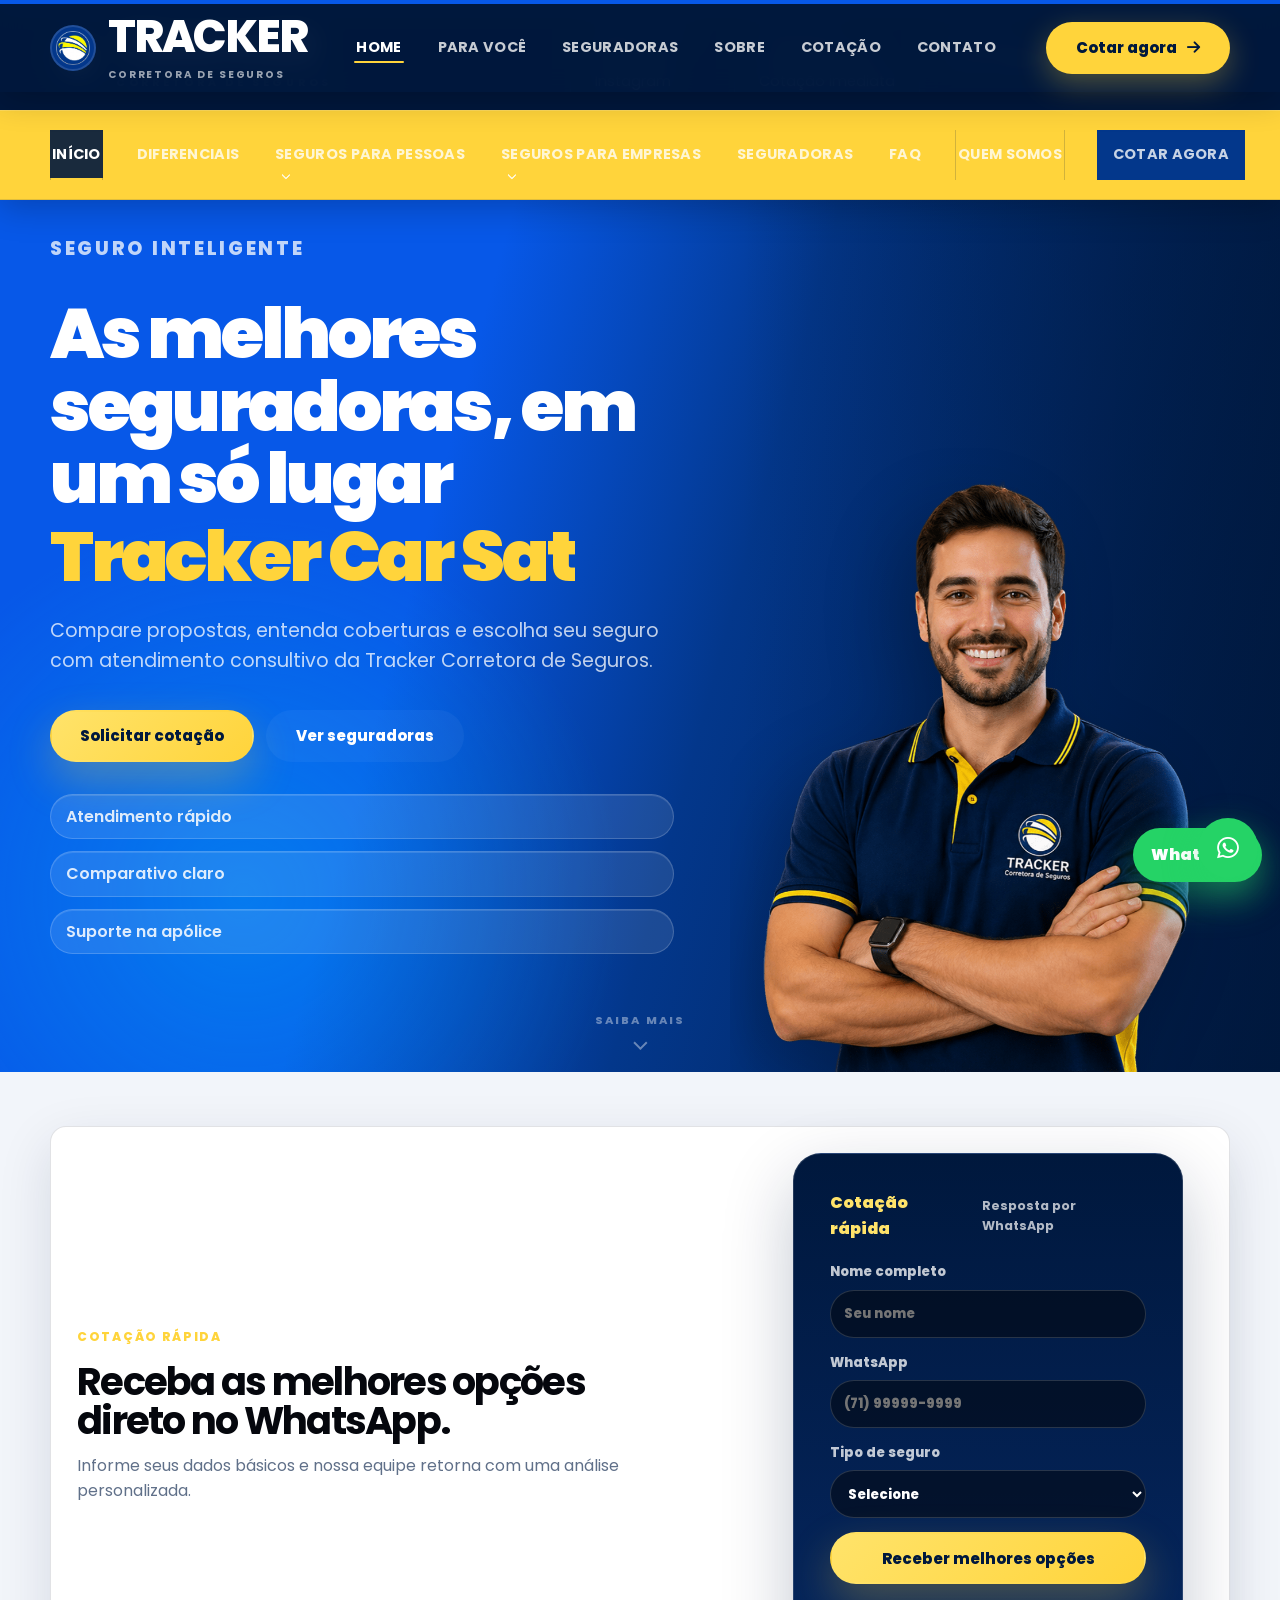
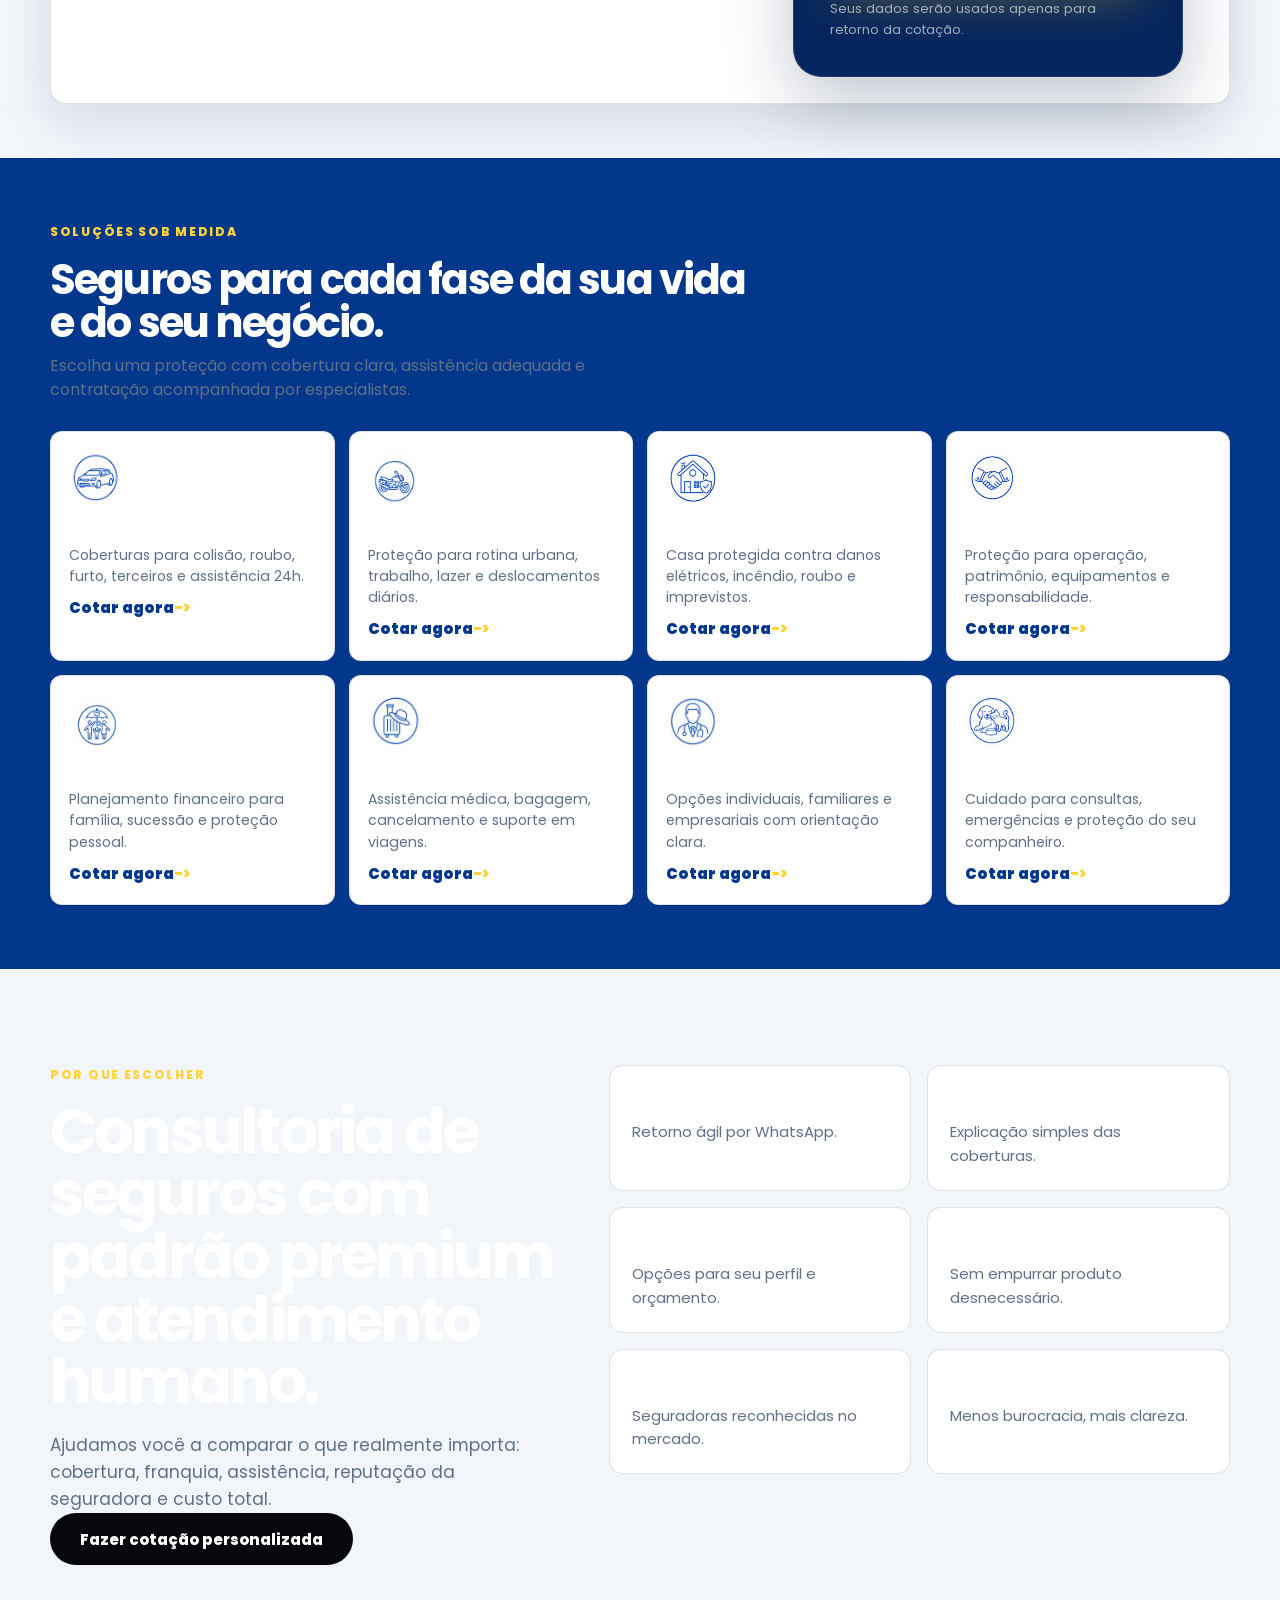
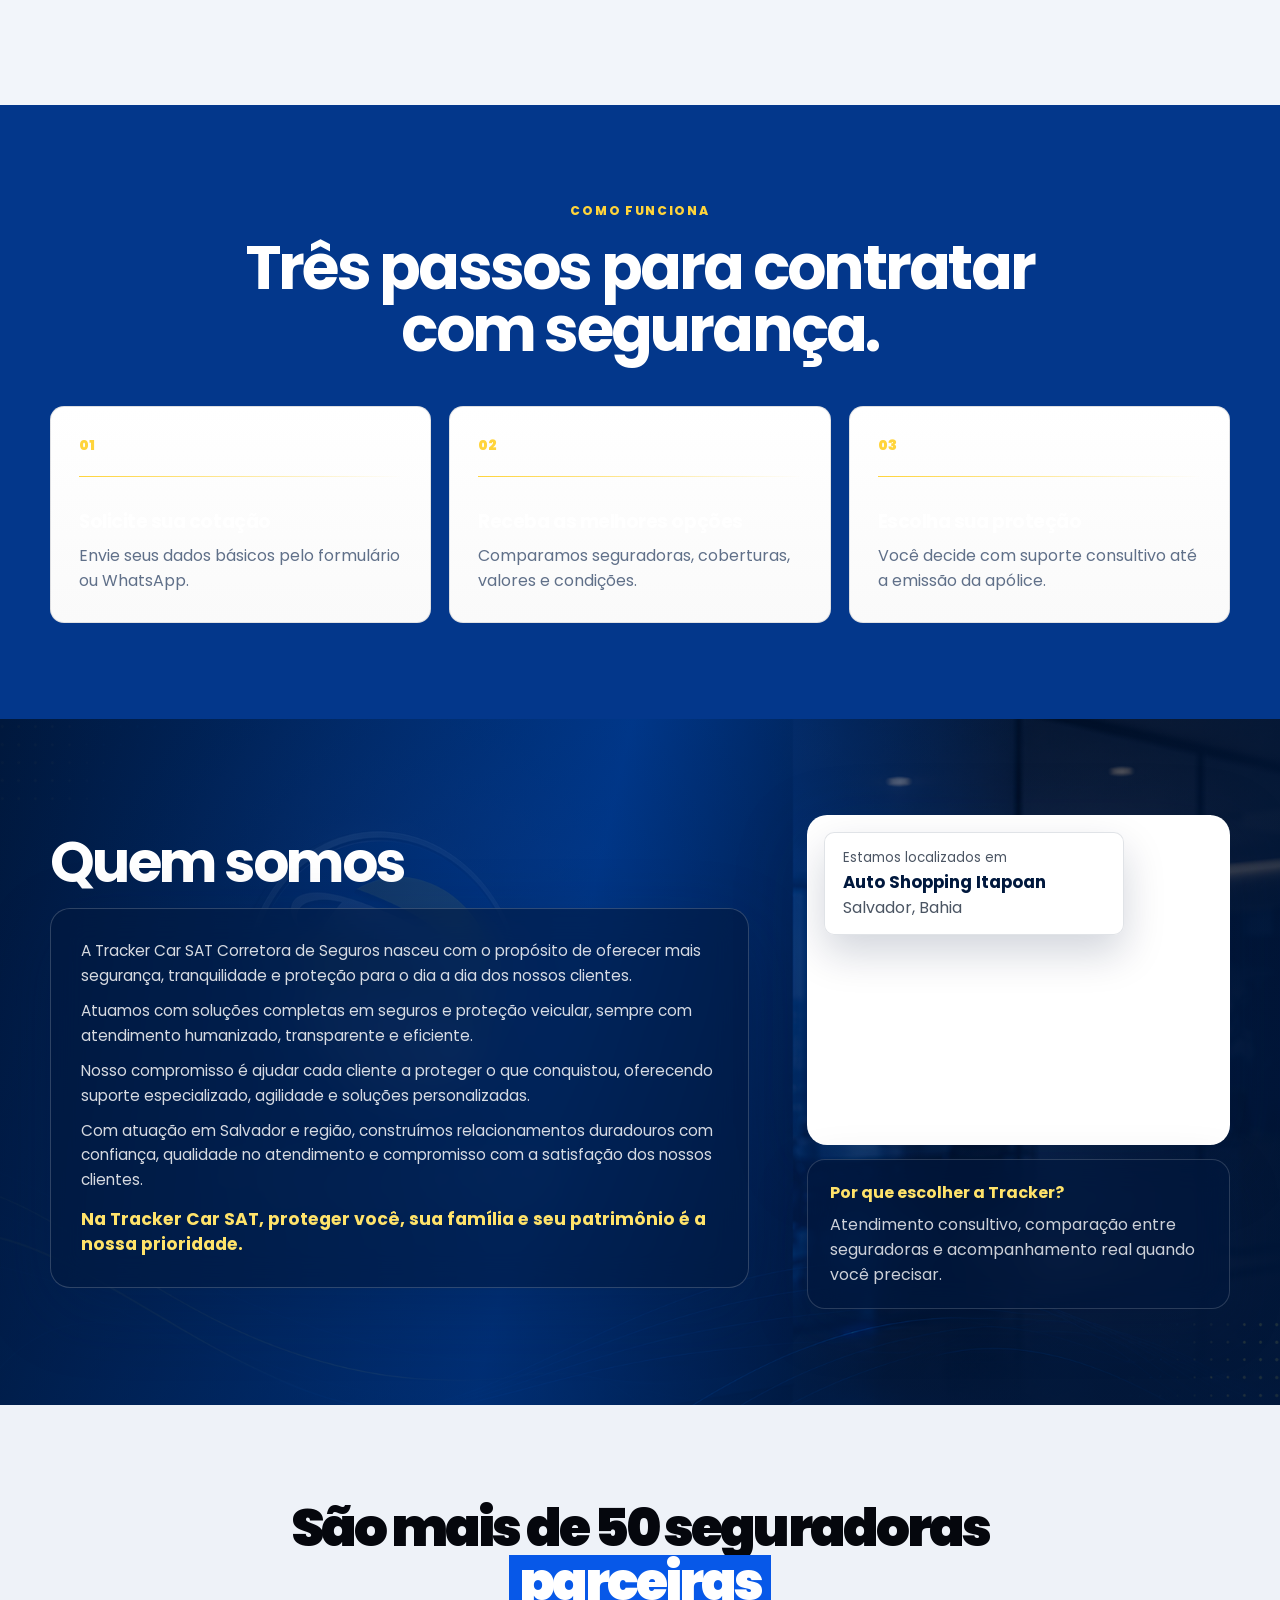
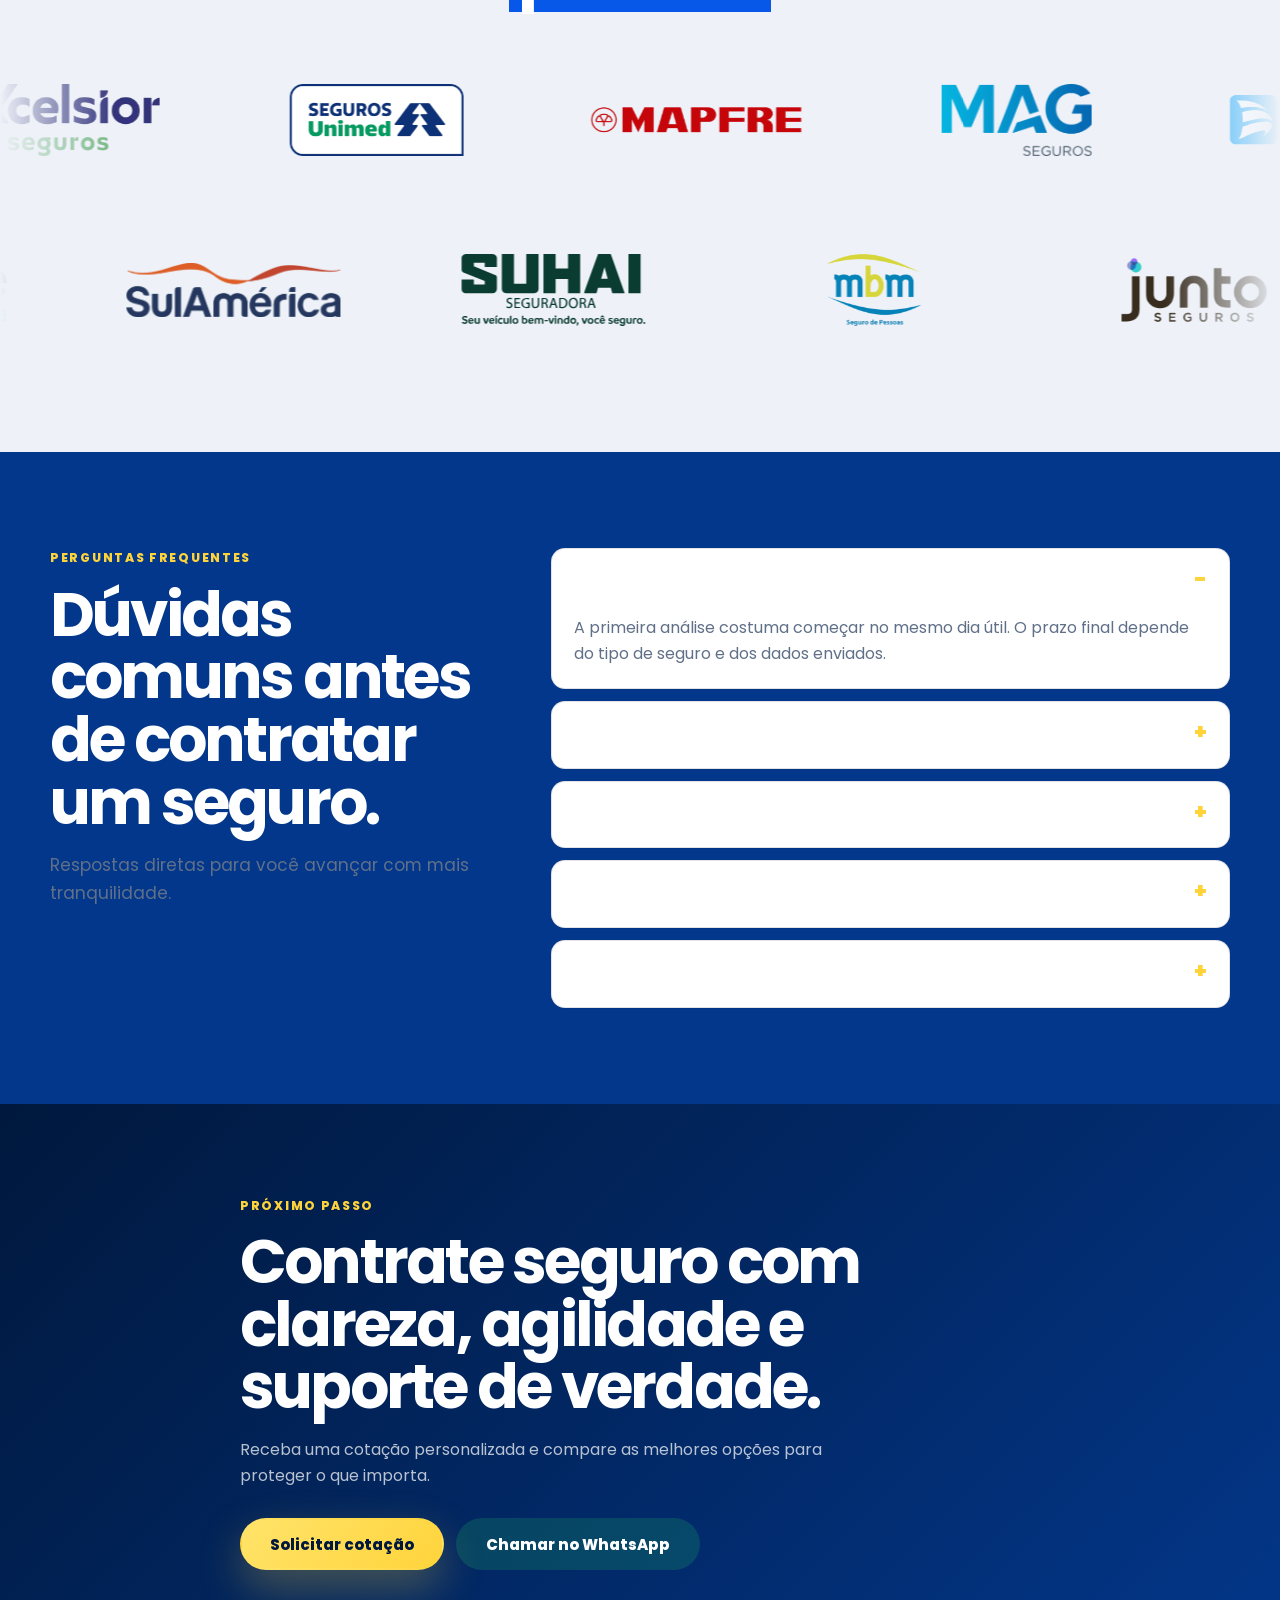
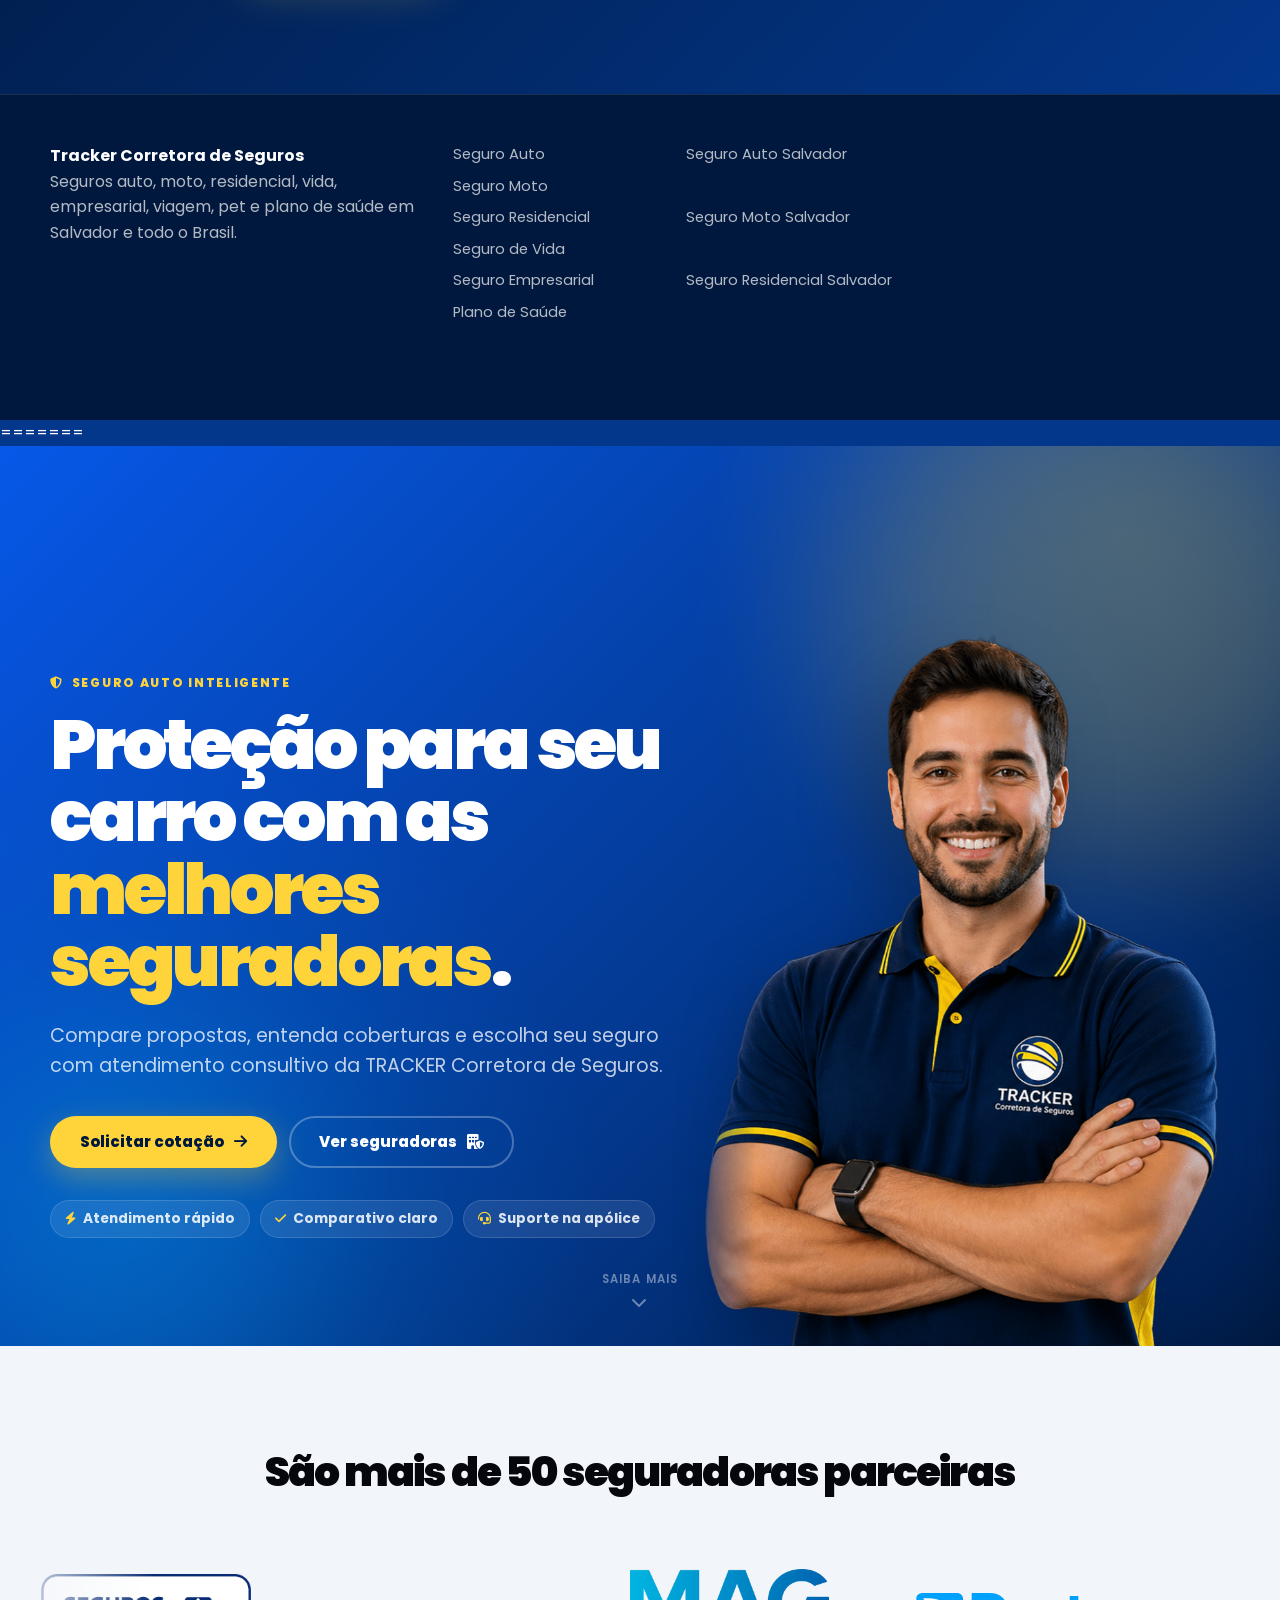
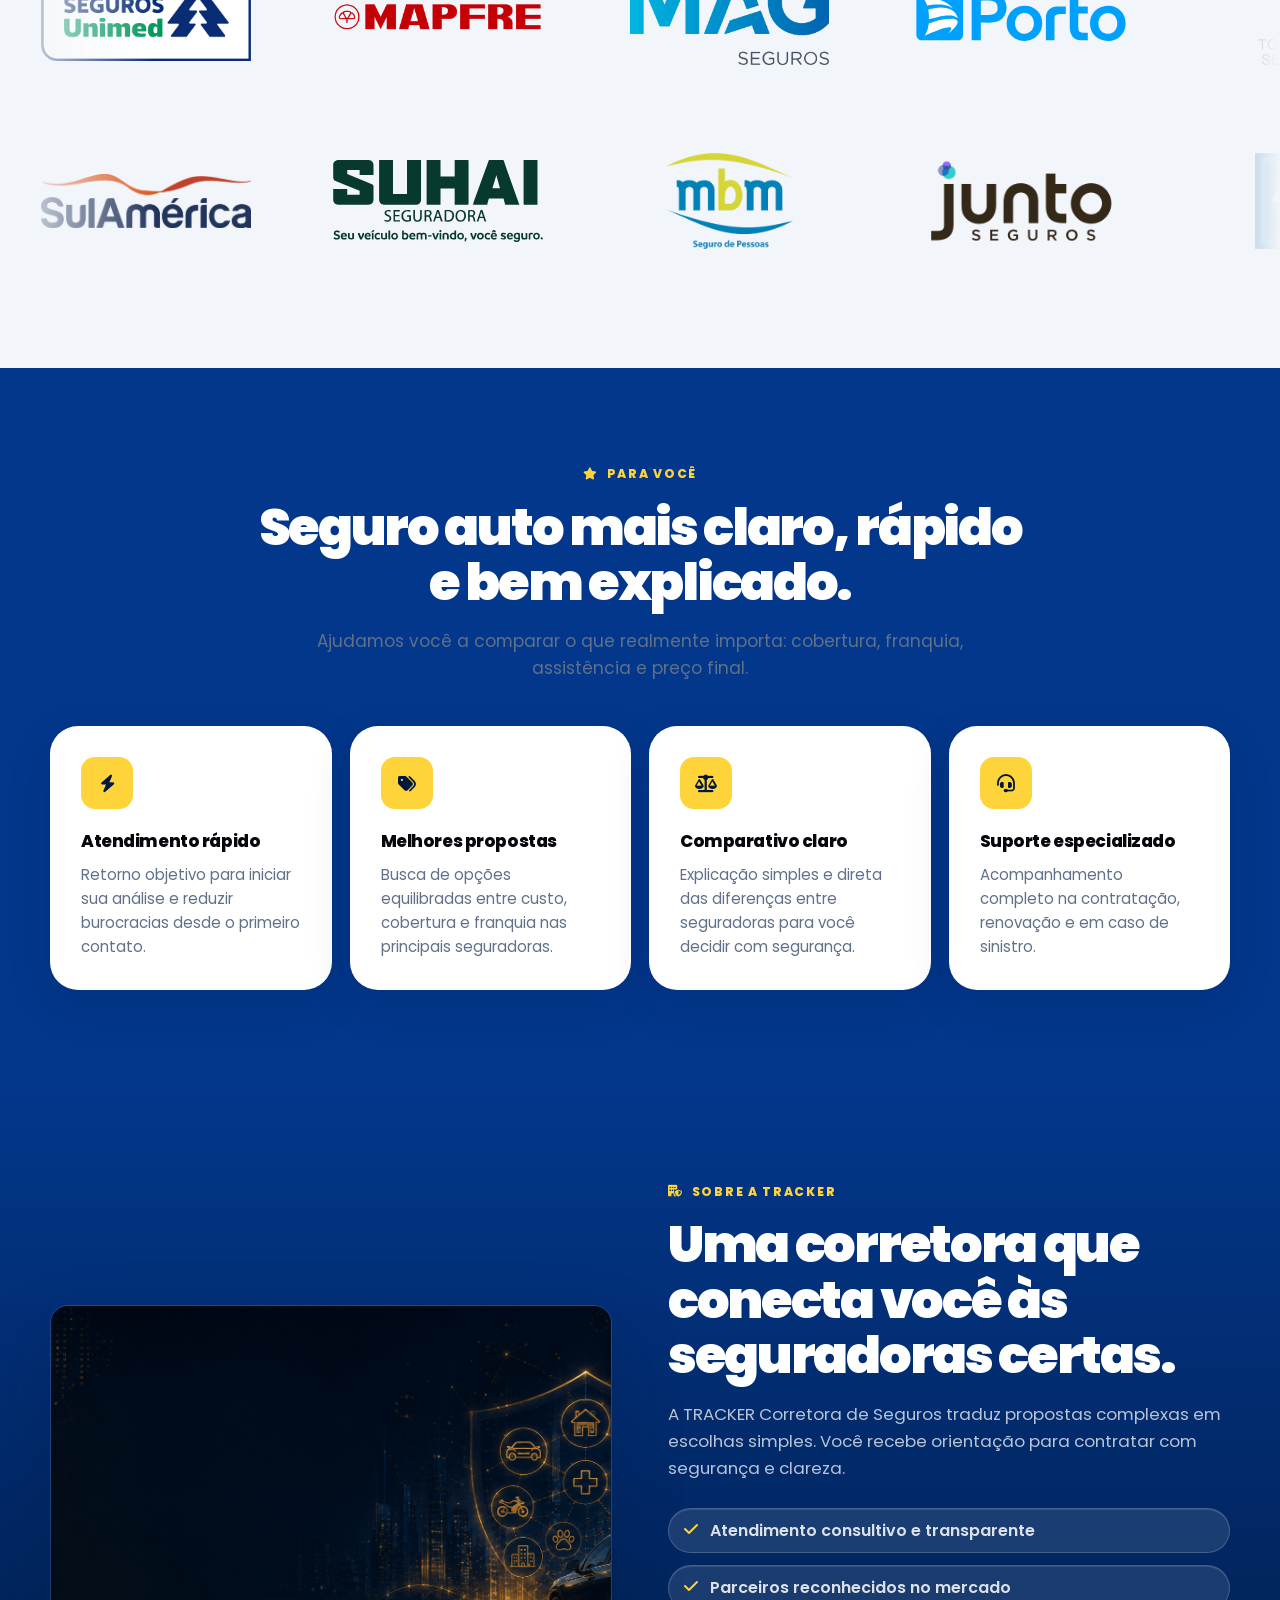
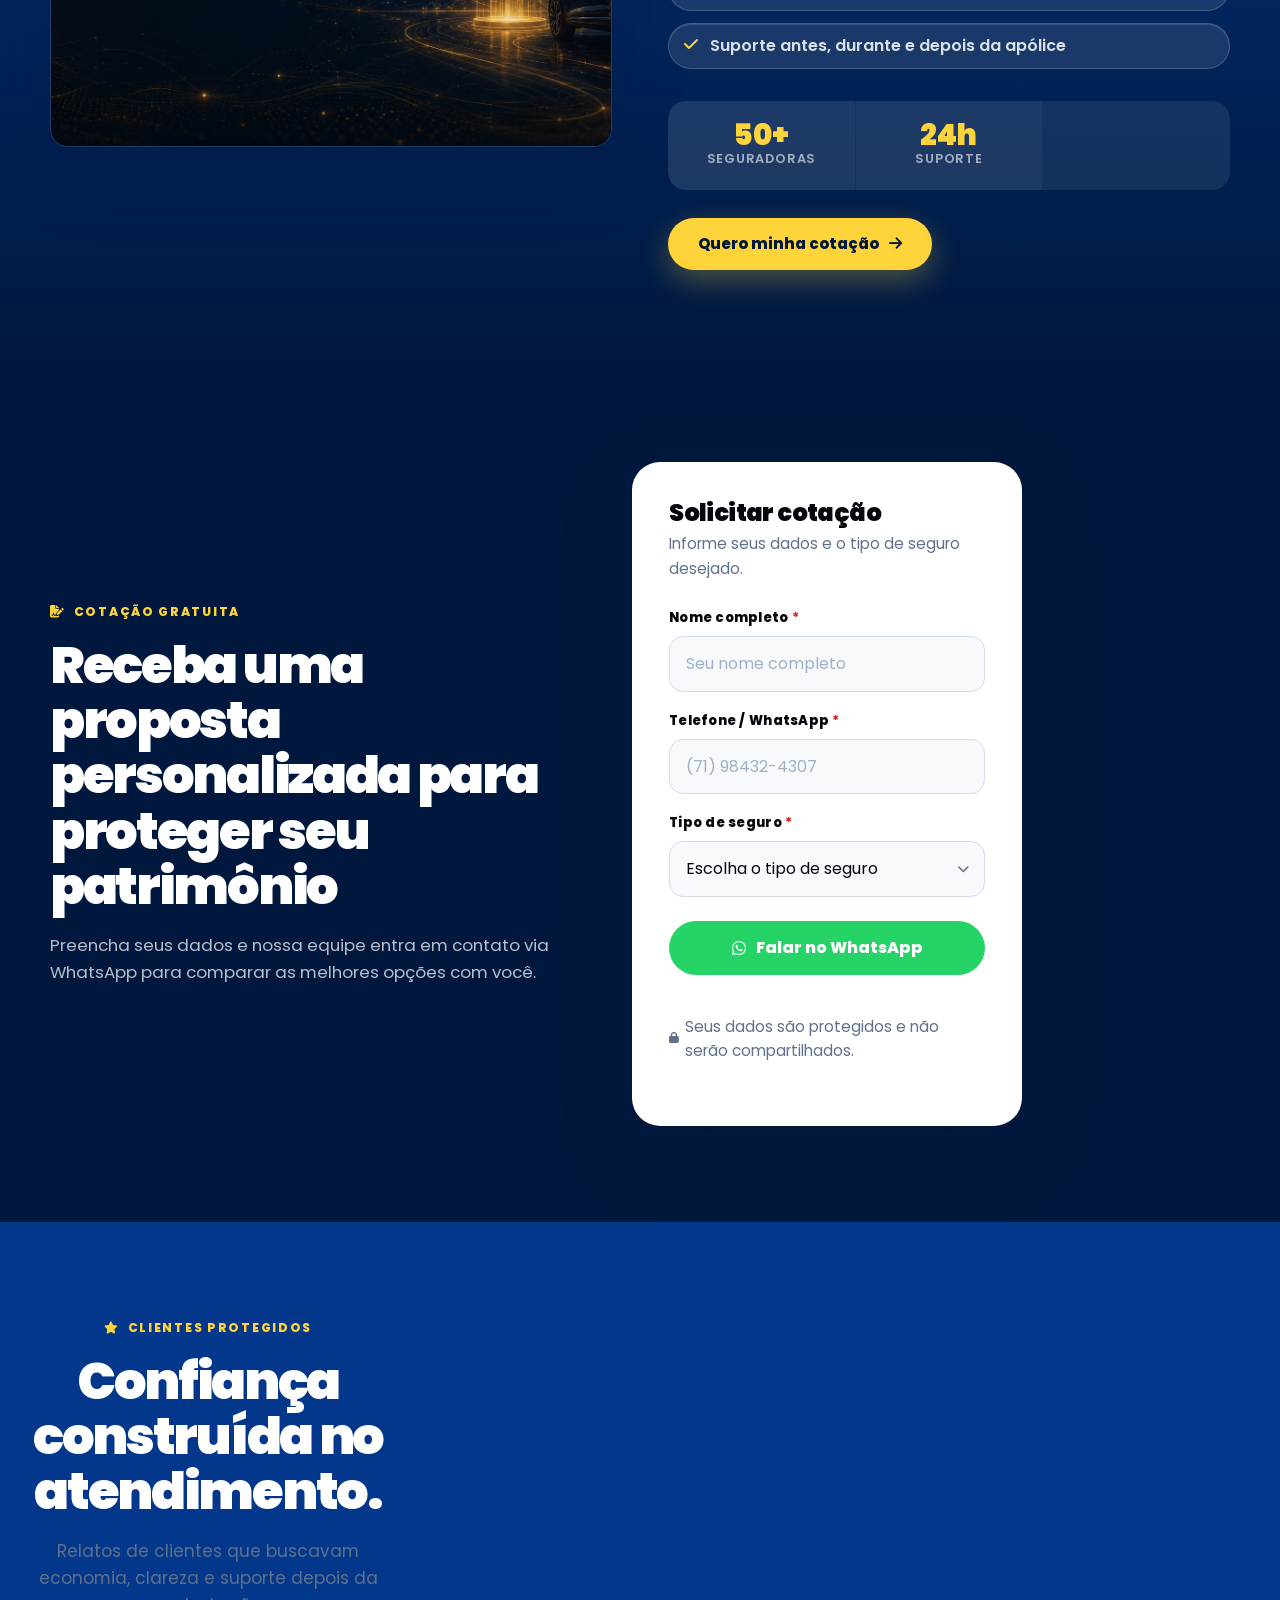
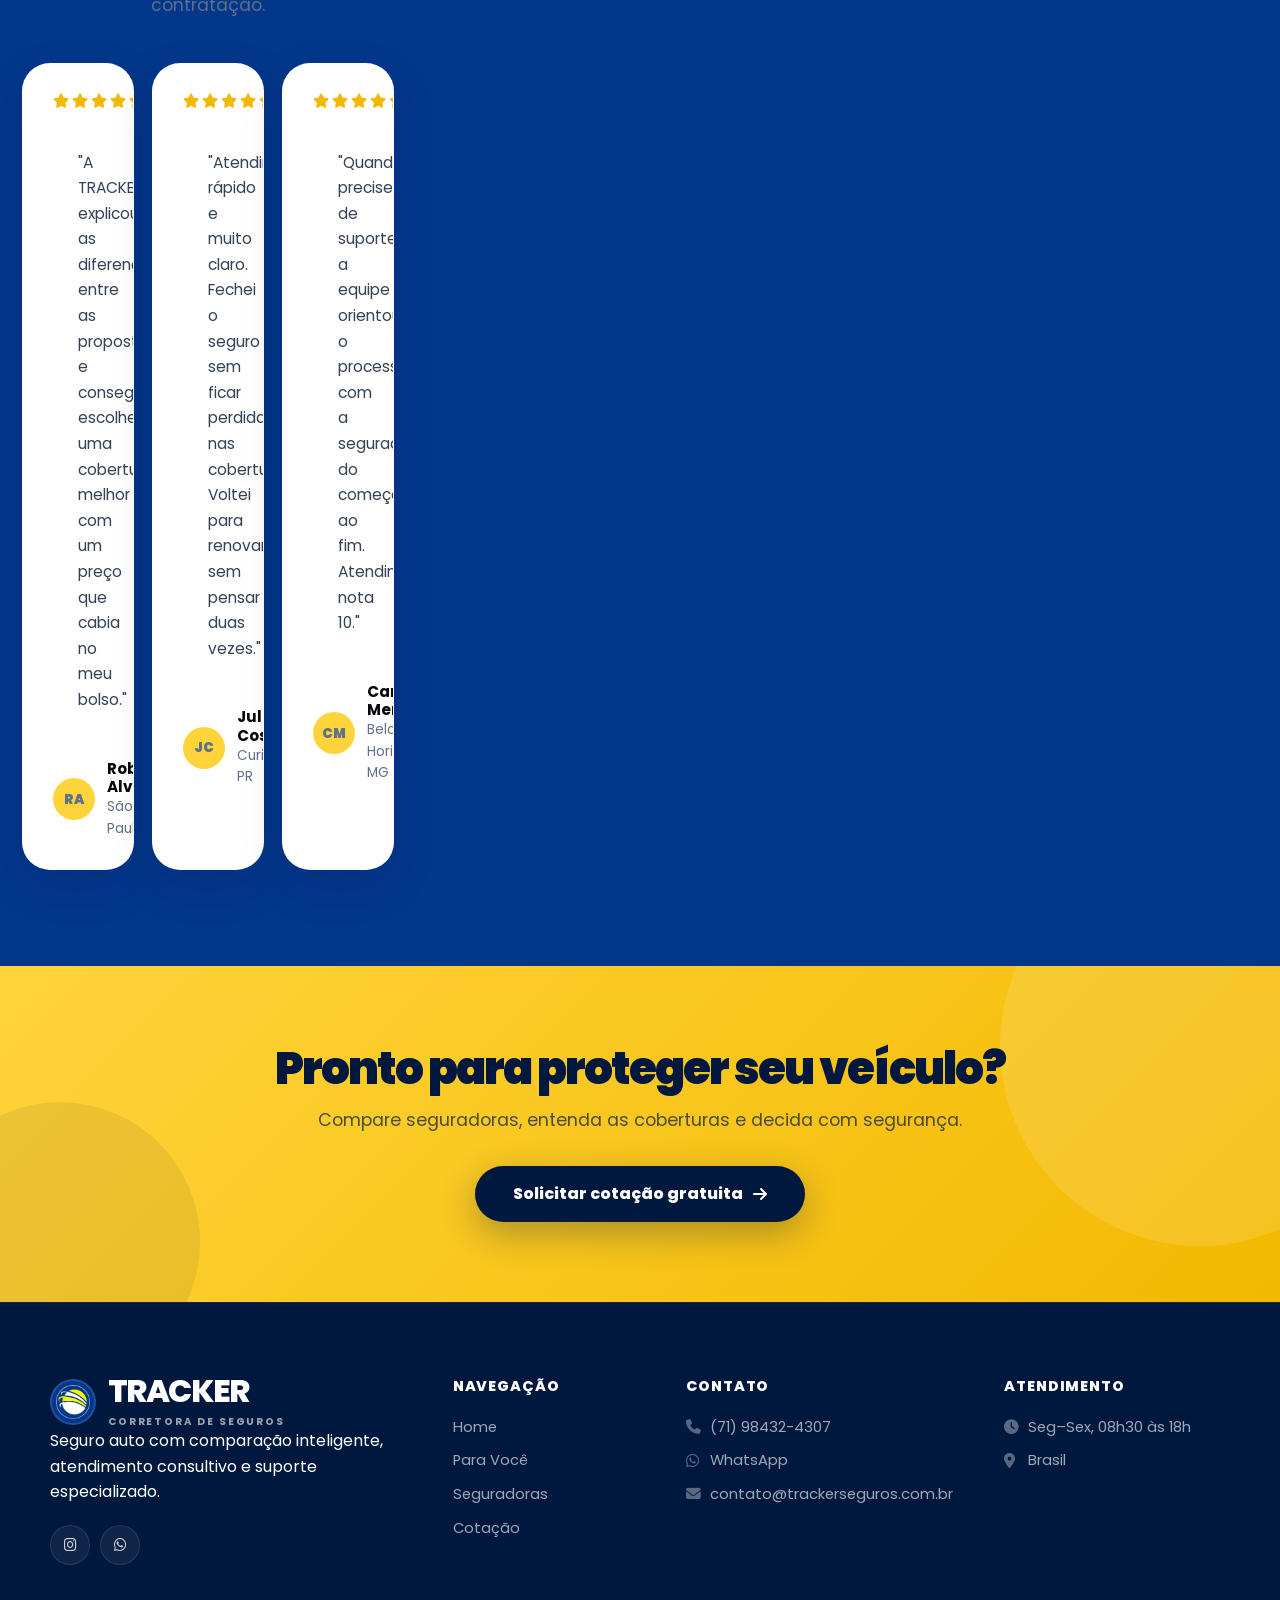
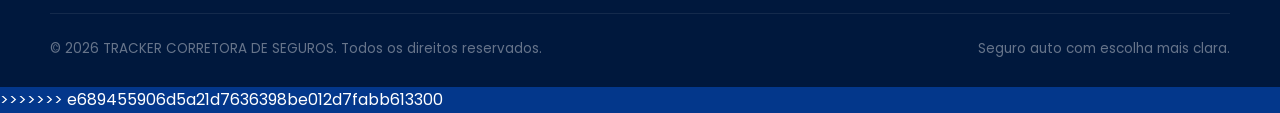
==== commit 0e8468d4: "Resolve merge conflicts" ====
--- a/index.html
+++ b/index.html
@@ -1,3 +1,4 @@
+<<<<<<< HEAD
 ﻿<!doctype html>
 <html lang="pt-BR">
 <head>
@@ -354,5 +355,1725 @@
 
   <a class="floating-whatsapp" href="https://wa.me/5571984324307?text=Ol%C3%A1%2C%20quero%20uma%20cota%C3%A7%C3%A3o%20de%20seguro." target="_blank" rel="noopener" aria-label="Falar no WhatsApp">WhatsApp</a>
   <script src="assets/site.js" defer></script>
+=======
+<!DOCTYPE html>
+<html lang="pt-BR">
+<head>
+    <meta charset="UTF-8">
+    <meta name="viewport" content="width=device-width, initial-scale=1.0">
+    <meta name="description" content="TRACKER Corretora de Seguros: seguro auto com comparação entre seguradoras parceiras.">
+    <title>TRACKER Corretora de Seguros | Seguro Auto</title>
+    <link rel="icon" type="image/png" href="seguradoras/icone.png">
+    <link rel="preconnect" href="https://fonts.googleapis.com">
+    <link rel="preconnect" href="https://fonts.gstatic.com" crossorigin>
+    <link href="https://fonts.googleapis.com/css2?family=Poppins:wght@400;500;600;700;800;900&display=swap" rel="stylesheet">
+    <link rel="stylesheet" href="https://cdnjs.cloudflare.com/ajax/libs/font-awesome/6.5.1/css/all.min.css">
+
+    <style>
+        :root {
+            --blue: #03378b;
+            --blue-deep: #00183d;
+            --blue-top: #0758e8;
+            --yellow: #ffd43b;
+            --yellow-dark: #f3b900;
+            --white: #ffffff;
+            --ice: #f2f5fa;
+            --ink: #05070d;
+            --muted: #607089;
+            --card-line: #dfe7f2;
+            --shadow: 0 26px 70px rgba(0,24,61,0.24);
+            --shadow-soft: 0 16px 44px rgba(0,24,61,0.14);
+            --radius: 28px;
+            --transition: 240ms ease;
+            --gradient-primary: linear-gradient(135deg, var(--blue-top), var(--blue));
+            --gradient-secondary: linear-gradient(135deg, var(--yellow), var(--yellow-dark));
+        }
+
+        *, *::before, *::after { box-sizing: border-box; margin: 0; padding: 0; }
+
+        html { scroll-behavior: smooth; scroll-padding-top: 100px; }
+
+        body {
+            min-height: 100vh;
+            color: var(--white);
+            background: var(--blue);
+            font-family: "Poppins", Arial, sans-serif;
+            line-height: 1.6;
+            overflow-x: hidden;
+            -webkit-font-smoothing: antialiased;
+        }
+
+        a { color: inherit; text-decoration: none; }
+        img { display: block; max-width: 100%; }
+        button, input, select, textarea { font: inherit; }
+
+        /* ── Skip link ── */
+        .skip-link {
+            position: absolute;
+            top: -100%;
+            left: 16px;
+            z-index: 9999;
+            padding: 10px 20px;
+            background: var(--yellow);
+            color: var(--blue-deep);
+            font-weight: 800;
+            border-radius: 0 0 12px 12px;
+            transition: top .15s;
+        }
+        .skip-link:focus { top: 0; }
+
+        .container { width: min(1180px, calc(100% - 44px)); margin: 0 auto; }
+
+        .section {
+            padding: 96px 0;
+            position: relative;
+            overflow: hidden;
+        }
+
+        .eyebrow {
+            display: inline-flex;
+            align-items: center;
+            gap: 8px;
+            color: var(--yellow);
+            font-size: 0.76rem;
+            font-weight: 800;
+            letter-spacing: 0.14em;
+            margin-bottom: 16px;
+            text-transform: uppercase;
+        }
+
+        .section-title {
+            max-width: 780px;
+            color: var(--white);
+            font-size: clamp(2rem, 4vw, 3.55rem);
+            font-weight: 900;
+            line-height: 1.08;
+            margin-bottom: 18px;
+        }
+
+        .section-copy {
+            max-width: 680px;
+            color: rgba(255,255,255,0.72);
+            font-size: 1.05rem;
+        }
+
+        .section-head { max-width: 790px; margin-bottom: 44px; }
+        .section-head.center { margin-inline: auto; text-align: center; }
+        .section-head.center .section-title,
+        .section-head.center .section-copy { margin-left: auto; margin-right: auto; }
+
+        /* ── Buttons ── */
+        .btn {
+            display: inline-flex;
+            align-items: center;
+            justify-content: center;
+            gap: 10px;
+            min-height: 52px;
+            padding: 14px 28px;
+            border: 2px solid transparent;
+            border-radius: 999px;
+            cursor: pointer;
+            font-size: 0.94rem;
+            font-weight: 800;
+            line-height: 1;
+            transition: transform var(--transition), box-shadow var(--transition), background var(--transition), border-color var(--transition), opacity var(--transition);
+            white-space: nowrap;
+            position: relative;
+            overflow: hidden;
+        }
+
+        .btn::after {
+            content: '';
+            position: absolute;
+            inset: 0;
+            background: rgba(255,255,255,0);
+            transition: background var(--transition);
+        }
+
+        .btn:hover::after { background: rgba(255,255,255,0.08); }
+        .btn:active { transform: scale(0.97) !important; }
+
+        .btn:focus-visible {
+            outline: 3px solid var(--yellow);
+            outline-offset: 3px;
+        }
+
+        .btn-primary {
+            color: var(--blue-deep);
+            background: var(--yellow);
+            box-shadow: 0 10px 30px rgba(255,212,59,0.3);
+        }
+        .btn-primary:hover {
+            background: var(--yellow-dark);
+            box-shadow: 0 16px 40px rgba(255,212,59,0.42);
+            transform: translateY(-2px);
+        }
+
+        .btn-outline {
+            color: var(--white);
+            background: transparent;
+            border-color: rgba(255,255,255,0.28);
+        }
+        .btn-outline:hover {
+            background: rgba(255,255,255,0.1);
+            border-color: rgba(255,255,255,0.5);
+            transform: translateY(-2px);
+        }
+
+        /* ── Reveal animation ── */
+        .reveal {
+            opacity: 0;
+            transform: translateY(24px);
+            transition: opacity 700ms cubic-bezier(.22,1,.36,1), transform 700ms cubic-bezier(.22,1,.36,1);
+        }
+        .reveal.is-visible { opacity: 1; transform: translateY(0); }
+
+        /* ══════════════════════════════
+           HEADER / NAV
+        ══════════════════════════════ */
+        .site-header {
+            position: fixed;
+            top: 0;
+            left: 0;
+            z-index: 1000;
+            width: 100%;
+            background: rgba(0,24,61,0.96);
+            border-top: 4px solid var(--blue-top);
+            box-shadow: 0 8px 32px rgba(0,0,0,0.22);
+            backdrop-filter: blur(12px);
+            -webkit-backdrop-filter: blur(12px);
+            transition: background var(--transition), box-shadow var(--transition);
+        }
+
+        .site-header.is-scrolled {
+            background: rgba(0,18,48,0.98);
+            box-shadow: 0 12px 40px rgba(0,0,0,0.32);
+        }
+
+        .nav {
+            display: flex;
+            min-height: 88px;
+            align-items: center;
+            justify-content: space-between;
+            gap: 24px;
+        }
+
+        .brand {
+            display: inline-flex;
+            align-items: center;
+            gap: 12px;
+            color: var(--white);
+            font-size: clamp(1.8rem, 3.5vw, 2.8rem);
+            font-weight: 800;
+            letter-spacing: -0.05em;
+            line-height: 1;
+            flex-shrink: 0;
+        }
+
+        .brand-mark {
+            display: grid;
+            width: 46px;
+            height: 46px;
+            place-items: center;
+            overflow: hidden;
+            background: var(--blue);
+            border-radius: 50%;
+            border: 2px solid rgba(255,255,255,0.12);
+        }
+        .brand-mark img { width: 100%; height: 100%; object-fit: cover; }
+
+        .brand-text { display: grid; }
+        .brand-text small {
+            color: rgba(255,255,255,0.6);
+            font-size: 0.64rem;
+            font-weight: 700;
+            letter-spacing: 0.18em;
+            line-height: 1.2;
+            text-transform: uppercase;
+        }
+
+        .nav-links {
+            display: flex;
+            align-items: center;
+            justify-content: center;
+            gap: clamp(16px, 2.5vw, 36px);
+            list-style: none;
+        }
+
+        .nav-links a {
+            position: relative;
+            color: rgba(255,255,255,0.78);
+            font-size: 0.9rem;
+            font-weight: 700;
+            letter-spacing: 0.02em;
+            padding: 6px 2px;
+            transition: color var(--transition);
+        }
+
+        .nav-links a::after {
+            content: '';
+            position: absolute;
+            bottom: 0;
+            left: 0;
+            width: 0;
+            height: 2px;
+            background: var(--yellow);
+            border-radius: 2px;
+            transition: width var(--transition);
+        }
+
+        .nav-links a:hover,
+        .nav-links a.active { color: var(--white); }
+        .nav-links a:hover::after,
+        .nav-links a.active::after { width: 100%; }
+
+        .nav-links a:focus-visible {
+            outline: 2px solid var(--yellow);
+            outline-offset: 4px;
+            border-radius: 4px;
+        }
+
+        .nav-cta { flex-shrink: 0; }
+
+        .menu-toggle {
+            display: none;
+            width: 44px;
+            height: 44px;
+            place-items: center;
+            color: var(--white);
+            background: rgba(255,255,255,0.08);
+            border: 1.5px solid rgba(255,255,255,0.16);
+            border-radius: 999px;
+            cursor: pointer;
+            transition: background var(--transition);
+            flex-shrink: 0;
+        }
+        .menu-toggle:hover { background: rgba(255,255,255,0.14); }
+        .menu-toggle:focus-visible { outline: 2px solid var(--yellow); outline-offset: 3px; }
+
+        /* ══════════════════════════════
+           HERO
+        ══════════════════════════════ */
+        .hero {
+            position: relative;
+            min-height: 100vh;
+            padding: 150px 0 0;
+            overflow: hidden;
+            background:
+                radial-gradient(circle at 88% 10%, rgba(255,212,59,0.13), transparent 30%),
+                radial-gradient(circle at 10% 85%, rgba(0,183,255,0.15), transparent 34%),
+                linear-gradient(135deg, var(--blue-top) 0%, var(--blue) 60%, var(--blue-deep) 100%);
+        }
+
+        /* animated blobs */
+        .hero-blob {
+            position: absolute;
+            border-radius: 50%;
+            filter: blur(80px);
+            pointer-events: none;
+            opacity: 0.18;
+            animation: blobFloat 14s ease-in-out infinite;
+        }
+        .hero-blob-1 { width: 520px; height: 520px; top: -100px; right: -80px; background: var(--yellow); animation-delay: 0s; }
+        .hero-blob-2 { width: 380px; height: 380px; bottom: -60px; left: -60px; background: #00b7ff; animation-delay: -6s; }
+
+        @keyframes blobFloat {
+            0%, 100% { transform: translate(0, 0) scale(1); }
+            33% { transform: translate(18px, -22px) scale(1.04); }
+            66% { transform: translate(-14px, 14px) scale(0.97); }
+        }
+
+        .hero-grid {
+            display: grid;
+            grid-template-columns: minmax(0, 1fr) minmax(340px, 0.8fr);
+            gap: 56px;
+            align-items: end;
+            min-height: calc(100vh - 150px);
+            position: relative;
+            z-index: 1;
+        }
+
+        .hero-content {
+            padding-bottom: 108px;
+        }
+
+        .hero h1 {
+            max-width: 760px;
+            color: var(--white);
+            font-size: clamp(2.6rem, 5.5vw, 5rem);
+            font-weight: 900;
+            line-height: 1.03;
+            margin-bottom: 22px;
+        }
+        .hero h1 span { color: var(--yellow); }
+
+        .hero p {
+            max-width: 620px;
+            color: rgba(255,255,255,0.75);
+            font-size: clamp(1rem, 1.7vw, 1.2rem);
+            margin-bottom: 34px;
+        }
+
+        .hero-actions {
+            display: flex;
+            flex-wrap: wrap;
+            gap: 12px;
+            align-items: center;
+            margin-bottom: 32px;
+        }
+
+        /* Trust badges */
+        .hero-proof {
+            display: flex;
+            flex-wrap: wrap;
+            gap: 10px;
+        }
+
+        .proof-badge {
+            display: inline-flex;
+            align-items: center;
+            gap: 7px;
+            padding: 7px 14px;
+            background: rgba(255,255,255,0.09);
+            border: 1px solid rgba(255,255,255,0.14);
+            border-radius: 999px;
+            color: rgba(255,255,255,0.85);
+            font-size: 0.86rem;
+            font-weight: 700;
+            backdrop-filter: blur(6px);
+        }
+        .proof-badge i { color: var(--yellow); font-size: 0.8rem; }
+
+        .hero-panel {
+            position: relative;
+            display: flex;
+            align-items: flex-end;
+            justify-content: flex-end;
+            overflow: visible;
+            min-height: 640px;
+            height: calc(100vh - 150px);
+            max-height: 760px;
+            align-self: stretch;
+            background: transparent;
+            border: 0;
+            border-radius: 0;
+            box-shadow: none;
+            isolation: isolate;
+        }
+
+        .hero-panel::before {
+            content: '';
+            position: absolute;
+            right: -10%;
+            bottom: 0;
+            width: 90%;
+            height: 72%;
+            background: radial-gradient(circle at 56% 62%, rgba(255,212,59,0.2), rgba(7,88,232,0.18) 34%, transparent 68%);
+            filter: blur(18px);
+            opacity: 0.7;
+            z-index: -1;
+        }
+
+        .hero-person {
+            width: min(720px, 116%);
+            height: 100%;
+            max-width: none;
+            object-fit: cover;
+            object-position: 66% bottom;
+            filter: drop-shadow(-22px 28px 34px rgba(0,0,0,0.22));
+            -webkit-mask-image: linear-gradient(to right, transparent 0%, black 15%, black 100%);
+            mask-image: linear-gradient(to right, transparent 0%, black 15%, black 100%);
+        }
+
+        /* scroll indicator */
+        .scroll-hint {
+            position: absolute;
+            bottom: 36px;
+            left: 50%;
+            transform: translateX(-50%);
+            display: flex;
+            flex-direction: column;
+            align-items: center;
+            gap: 6px;
+            color: rgba(255,255,255,0.42);
+            font-size: 0.72rem;
+            font-weight: 600;
+            letter-spacing: 0.1em;
+            text-transform: uppercase;
+            animation: scrollBounce 2s ease-in-out infinite;
+            z-index: 2;
+        }
+        .scroll-hint i { font-size: 1rem; }
+
+        @keyframes scrollBounce {
+            0%, 100% { opacity: 0.4; transform: translateX(-50%) translateY(0); }
+            50% { opacity: 0.8; transform: translateX(-50%) translateY(6px); }
+        }
+
+        /* ══════════════════════════════
+           PARTNERS / SEGURADORAS
+        ══════════════════════════════ */
+        .partners {
+            padding: 104px 0 84px;
+            color: var(--ink);
+            background: #f2f5fa;
+        }
+
+        .partners .container {
+            width: 100%;
+            max-width: none;
+        }
+
+        .partners .section-head {
+            width: min(1180px, calc(100% - 44px));
+            margin: 0 auto 52px;
+        }
+
+        .partners .section-title {
+            max-width: none;
+            color: var(--ink);
+            font-size: clamp(2rem, 3.2vw, 2.55rem);
+            text-align: center;
+        }
+
+        .logo-carousel {
+            position: relative;
+            width: 100%;
+            max-width: none;
+            margin: 0 auto;
+            overflow-x: auto;
+            overflow-y: hidden;
+            cursor: grab;
+            -ms-overflow-style: none;
+            scrollbar-width: none;
+            user-select: none;
+            mask-image: linear-gradient(to right, transparent, black 12%, black 88%, transparent);
+            -webkit-mask-image: linear-gradient(to right, transparent, black 12%, black 88%, transparent);
+        }
+        .logo-carousel::-webkit-scrollbar { display: none; }
+        .logo-carousel.is-dragging { cursor: grabbing; }
+
+        .logo-track {
+            display: grid;
+            width: max-content;
+            grid-auto-columns: clamp(210px, 17vw, 265px);
+            grid-auto-flow: column;
+            grid-template-rows: repeat(2, 126px);
+            gap: 58px 74px;
+            align-items: center;
+            padding: 8px 12vw 20px;
+        }
+
+        .logo-card {
+            display: grid;
+            width: 100%;
+            height: 126px;
+            place-items: center;
+            padding: 0;
+            background: transparent;
+            border: 0;
+            border-radius: 0;
+            box-shadow: none;
+            transition: transform var(--transition), opacity var(--transition);
+        }
+        .logo-card:hover {
+            transform: translateY(-3px) scale(1.04);
+            opacity: 0.92;
+        }
+        .logo-card img {
+            width: 100%;
+            max-width: 210px;
+            max-height: 96px;
+            object-fit: contain;
+            pointer-events: none;
+        }
+
+        /* ══════════════════════════════
+           BENEFITS
+        ══════════════════════════════ */
+        .benefits { background: var(--blue); }
+
+        .benefit-grid {
+            display: grid;
+            grid-template-columns: repeat(4, minmax(0, 1fr));
+            gap: 18px;
+        }
+
+        .card {
+            padding: 30px;
+            color: var(--ink);
+            background: #ffffff;
+            border-radius: var(--radius);
+            border: 1px solid transparent;
+            box-shadow: var(--shadow-soft);
+            transition: transform var(--transition), box-shadow var(--transition), border-color var(--transition);
+            position: relative;
+            overflow: hidden;
+        }
+
+        .card::after {
+            content: '';
+            position: absolute;
+            top: 0; left: 0;
+            width: 100%; height: 3px;
+            background: var(--gradient-secondary);
+            opacity: 0;
+            transition: opacity var(--transition);
+        }
+
+        .card:hover {
+            box-shadow: var(--shadow);
+            transform: translateY(-6px);
+            border-color: rgba(255,212,59,0.25);
+        }
+        .card:hover::after { opacity: 1; }
+
+        .card-icon {
+            display: grid;
+            width: 52px;
+            height: 52px;
+            place-items: center;
+            color: var(--blue-deep);
+            background: var(--yellow);
+            border-radius: 14px;
+            margin-bottom: 22px;
+            font-size: 1.1rem;
+            transition: transform var(--transition);
+        }
+        .card:hover .card-icon { transform: scale(1.1) rotate(-3deg); }
+
+        .card h3 { color: var(--ink); font-size: 1.06rem; font-weight: 800; line-height: 1.25; margin-bottom: 10px; }
+        .card p { color: var(--muted); font-size: 0.94rem; }
+
+        /* ══════════════════════════════
+           ABOUT
+        ══════════════════════════════ */
+        .about { background: linear-gradient(180deg, var(--blue) 0%, var(--blue-deep) 100%); }
+
+        .about-layout {
+            display: grid;
+            grid-template-columns: minmax(0, 1fr) minmax(0, 1fr);
+            gap: 56px;
+            align-items: center;
+        }
+
+        .about-media {
+            overflow: hidden;
+            border: 1px solid rgba(255,255,255,0.12);
+            border-radius: 18px;
+            box-shadow: var(--shadow);
+            position: relative;
+        }
+        .about-media img {
+            width: 100%;
+            height: 440px;
+            object-fit: cover;
+            display: block;
+            transition: transform 600ms ease;
+        }
+        .about-media:hover img { transform: scale(1.03); }
+
+        .trust-list {
+            display: grid;
+            gap: 12px;
+            margin: 26px 0 32px;
+            list-style: none;
+        }
+        .trust-list li {
+            display: flex;
+            align-items: flex-start;
+            gap: 12px;
+            color: rgba(255,255,255,0.85);
+            font-size: 1rem;
+            font-weight: 600;
+        }
+        .trust-list i {
+            color: var(--yellow);
+            margin-top: 3px;
+            flex-shrink: 0;
+        }
+
+        /* Stats strip */
+        .stats-strip {
+            display: grid;
+            grid-template-columns: repeat(3, 1fr);
+            gap: 1px;
+            background: rgba(255,255,255,0.08);
+            border-radius: 18px;
+            overflow: hidden;
+            margin-top: 32px;
+        }
+        .stat-item {
+            padding: 20px;
+            background: rgba(255,255,255,0.04);
+            text-align: center;
+        }
+        .stat-item strong { display: block; color: var(--yellow); font-size: 1.8rem; font-weight: 900; line-height: 1; }
+        .stat-item span { color: rgba(255,255,255,0.6); font-size: 0.8rem; font-weight: 600; text-transform: uppercase; letter-spacing: 0.06em; }
+
+        /* ══════════════════════════════
+           QUOTE / FORM
+        ══════════════════════════════ */
+        .quote { background: var(--blue-deep); }
+
+        .quote-layout {
+            display: grid;
+            grid-template-columns: minmax(0, 0.88fr) minmax(420px, 1fr);
+            gap: 56px;
+            align-items: center;
+        }
+
+        /* Form card */
+        .quote-card {
+            padding: 36px;
+            background: #ffffff;
+            border-radius: 28px;
+            box-shadow: var(--shadow);
+            position: sticky;
+            top: 108px;
+        }
+
+        .quote-card h3 { color: var(--ink); font-size: 1.5rem; font-weight: 900; margin-bottom: 6px; }
+        .quote-card > p { color: var(--muted); margin-bottom: 26px; font-size: 0.95rem; }
+
+        .form-grid { display: grid; gap: 18px; }
+
+        .field { display: grid; gap: 8px; }
+
+        .field label {
+            color: var(--ink);
+            font-size: 0.82rem;
+            font-weight: 800;
+            letter-spacing: 0.02em;
+        }
+
+        .field input,
+        .field select {
+            width: 100%;
+            min-height: 52px;
+            padding: 14px 16px;
+            color: var(--ink);
+            background: #f7f9fc;
+            border: 1.5px solid #d4dce9;
+            border-radius: 14px;
+            outline: none;
+            transition: border-color var(--transition), box-shadow var(--transition), background var(--transition);
+            appearance: none;
+            -webkit-appearance: none;
+        }
+
+        .field input::placeholder { color: #a0b0c4; }
+
+        .field input:focus,
+        .field select:focus {
+            background: #ffffff;
+            border-color: var(--blue-top);
+            box-shadow: 0 0 0 4px rgba(7,88,232,0.12);
+        }
+
+        .field input:valid:not(:placeholder-shown) {
+            border-color: #22c55e;
+        }
+
+        .select-wrap {
+            position: relative;
+        }
+        .select-wrap::after {
+            content: '\f078';
+            font-family: 'Font Awesome 6 Free';
+            font-weight: 900;
+            position: absolute;
+            right: 16px;
+            top: 50%;
+            transform: translateY(-50%);
+            color: var(--muted);
+            pointer-events: none;
+            font-size: 0.75rem;
+        }
+        .select-wrap select { padding-right: 40px; cursor: pointer; }
+
+        .quote-card .btn-submit {
+            width: 100%;
+            margin-top: 6px;
+            min-height: 54px;
+            font-size: 1rem;
+            background: #25d366;
+            color: white;
+            border: none;
+        }
+        .quote-card .btn-submit:hover {
+            background: #1ebe5a;
+            box-shadow: 0 14px 36px rgba(37,211,102,0.34);
+            transform: translateY(-2px);
+        }
+
+        .form-status {
+            min-height: 20px;
+            font-size: 0.88rem;
+            font-weight: 700;
+            margin-top: 10px;
+            text-align: center;
+            transition: color .2s;
+        }
+        .form-status.success { color: #16a34a; }
+        .form-status.error { color: #dc2626; }
+
+        /* privacy note */
+        .form-privacy {
+            display: flex;
+            align-items: center;
+            gap: 6px;
+            color: #9aabb8;
+            font-size: 0.75rem;
+            margin-top: 10px;
+            justify-content: center;
+        }
+        .form-privacy i { font-size: 0.7rem; }
+
+        /* ══════════════════════════════
+           TESTIMONIALS
+        ══════════════════════════════ */
+        .testimonials { background: var(--blue); }
+
+        .testimonial-grid {
+            display: grid;
+            grid-template-columns: repeat(3, minmax(0, 1fr));
+            gap: 18px;
+        }
+
+        .stars {
+            display: flex;
+            gap: 3px;
+            margin-bottom: 16px;
+        }
+        .stars i { color: var(--yellow-dark); font-size: 0.9rem; }
+
+        .testimonial-card blockquote {
+            color: #344257;
+            font-size: 0.97rem;
+            line-height: 1.65;
+            margin-bottom: 22px;
+        }
+
+        .client { display: flex; align-items: center; gap: 12px; }
+
+        .avatar {
+            display: grid;
+            width: 42px;
+            height: 42px;
+            place-items: center;
+            color: var(--blue-deep);
+            background: var(--yellow);
+            border-radius: 50%;
+            font-size: 0.82rem;
+            font-weight: 900;
+            flex-shrink: 0;
+        }
+
+        .client strong { display: block; color: var(--ink); line-height: 1.2; font-size: 0.95rem; }
+        .client span { color: var(--muted); font-size: 0.84rem; }
+
+        /* ══════════════════════════════
+           CTA BANNER
+        ══════════════════════════════ */
+        .cta-banner {
+            padding: 80px 0;
+            background: linear-gradient(135deg, var(--yellow) 0%, var(--yellow-dark) 100%);
+            position: relative;
+            overflow: hidden;
+            text-align: center;
+        }
+
+        .cta-banner::before {
+            content: '';
+            position: absolute;
+            top: -120px; right: -120px;
+            width: 400px; height: 400px;
+            background: rgba(255,255,255,0.12);
+            border-radius: 50%;
+        }
+        .cta-banner::after {
+            content: '';
+            position: absolute;
+            bottom: -80px; left: -80px;
+            width: 280px; height: 280px;
+            background: rgba(0,24,61,0.07);
+            border-radius: 50%;
+        }
+
+        .cta-banner h2 {
+            color: var(--blue-deep);
+            font-size: clamp(1.8rem, 3.5vw, 3rem);
+            font-weight: 900;
+            margin-bottom: 14px;
+            position: relative;
+            z-index: 1;
+        }
+        .cta-banner p {
+            color: rgba(0,24,61,0.7);
+            font-size: 1.1rem;
+            margin-bottom: 32px;
+            position: relative;
+            z-index: 1;
+        }
+        .cta-banner .btn {
+            background: var(--blue-deep);
+            color: var(--white);
+            box-shadow: 0 12px 36px rgba(0,24,61,0.3);
+            position: relative;
+            z-index: 1;
+            min-height: 56px;
+            padding: 16px 36px;
+            font-size: 1rem;
+            border-color: transparent;
+        }
+        .cta-banner .btn:hover {
+            background: var(--blue);
+            transform: translateY(-3px);
+            box-shadow: 0 18px 46px rgba(0,24,61,0.4);
+        }
+
+        /* ══════════════════════════════
+           FOOTER
+        ══════════════════════════════ */
+        .footer {
+            padding: 72px 0 28px;
+            background: var(--blue-deep);
+            border-top: 1px solid rgba(255,255,255,0.07);
+        }
+
+        .footer-grid {
+            display: grid;
+            grid-template-columns: 1.3fr 0.7fr 1fr 0.8fr;
+            gap: 36px;
+            margin-bottom: 48px;
+        }
+
+        .footer .brand { font-size: 2rem; }
+        .footer > .container > div > p,
+        .footer-col > p {
+            max-width: 360px;
+            color: rgba(255,255,255,0.6);
+            margin-top: 16px;
+            font-size: 0.92rem;
+            line-height: 1.7;
+        }
+
+        .footer h4 {
+            color: var(--white);
+            font-size: 0.9rem;
+            font-weight: 800;
+            letter-spacing: 0.06em;
+            text-transform: uppercase;
+            margin-bottom: 18px;
+        }
+
+        .footer-links {
+            display: grid;
+            gap: 10px;
+            list-style: none;
+        }
+        .footer-links li { display: flex; align-items: center; gap: 8px; }
+        .footer-links a {
+            color: rgba(255,255,255,0.62);
+            font-size: 0.92rem;
+            transition: color var(--transition);
+            display: flex;
+            align-items: center;
+            gap: 8px;
+        }
+        .footer-links a i { width: 16px; color: rgba(255,255,255,0.35); }
+        .footer-links a:hover { color: var(--yellow); }
+        .footer-links a:hover i { color: var(--yellow); }
+
+        .social-links {
+            display: flex;
+            gap: 10px;
+            margin-top: 20px;
+        }
+        .social-links a {
+            display: grid;
+            width: 40px;
+            height: 40px;
+            place-items: center;
+            color: rgba(255,255,255,0.8);
+            background: rgba(255,255,255,0.06);
+            border: 1px solid rgba(255,255,255,0.1);
+            border-radius: 50%;
+            font-size: 0.9rem;
+            transition: background var(--transition), color var(--transition), transform var(--transition), border-color var(--transition);
+        }
+        .social-links a:hover {
+            background: var(--yellow);
+            color: var(--blue-deep);
+            border-color: var(--yellow);
+            transform: translateY(-3px);
+        }
+
+        .footer-bottom {
+            display: flex;
+            justify-content: space-between;
+            align-items: center;
+            gap: 18px;
+            padding-top: 24px;
+            color: rgba(255,255,255,0.4);
+            border-top: 1px solid rgba(255,255,255,0.08);
+            font-size: 0.84rem;
+        }
+
+        /* ══════════════════════════════
+           WHATSAPP FLOAT
+        ══════════════════════════════ */
+        .whatsapp-float {
+            position: fixed;
+            right: 22px;
+            bottom: 22px;
+            z-index: 999;
+        }
+
+        .whatsapp-float a {
+            display: flex;
+            align-items: center;
+            gap: 0;
+            color: #ffffff;
+            background: #25d366;
+            border-radius: 999px;
+            box-shadow: 0 12px 36px rgba(37,211,102,0.38);
+            font-size: 1.55rem;
+            padding: 0;
+            width: 60px;
+            height: 60px;
+            justify-content: center;
+            transition: all var(--transition);
+            overflow: hidden;
+        }
+
+        .whatsapp-float a:hover {
+            width: 200px;
+            gap: 10px;
+            box-shadow: 0 16px 44px rgba(37,211,102,0.48);
+            transform: translateY(-2px);
+            font-size: 1.3rem;
+            padding: 0 20px;
+        }
+
+        .whatsapp-float .wa-text {
+            font-size: 0.88rem;
+            font-weight: 800;
+            white-space: nowrap;
+            max-width: 0;
+            overflow: hidden;
+            transition: max-width var(--transition);
+        }
+        .whatsapp-float a:hover .wa-text { max-width: 120px; }
+
+        /* ══════════════════════════════
+           BACK TO TOP
+        ══════════════════════════════ */
+        .back-top {
+            position: fixed;
+            right: 22px;
+            bottom: 96px;
+            z-index: 998;
+            width: 44px;
+            height: 44px;
+            display: grid;
+            place-items: center;
+            background: rgba(0,24,61,0.7);
+            border: 1px solid rgba(255,255,255,0.2);
+            border-radius: 50%;
+            color: white;
+            font-size: 1rem;
+            cursor: pointer;
+            backdrop-filter: blur(10px);
+            opacity: 0;
+            transform: translateY(10px);
+            transition: opacity var(--transition), transform var(--transition), background var(--transition);
+            pointer-events: none;
+        }
+        .back-top.visible { opacity: 1; transform: translateY(0); pointer-events: auto; }
+        .back-top:hover { background: var(--blue-top); }
+
+        /* ══════════════════════════════
+           PROGRESS BAR
+        ══════════════════════════════ */
+        .progress-bar {
+            position: fixed;
+            top: 0;
+            left: 0;
+            z-index: 1001;
+            height: 3px;
+            background: var(--yellow);
+            width: 0%;
+            transition: width 100ms linear;
+        }
+
+        /* ══════════════════════════════
+           RESPONSIVE
+        ══════════════════════════════ */
+        @media (max-width: 1080px) {
+            .hero-grid,
+            .about-layout,
+            .quote-layout {
+                grid-template-columns: 1fr;
+            }
+            .hero-grid { min-height: auto; }
+            .hero-content { padding-bottom: 30px; }
+            .hero-panel { min-height: 440px; height: 440px; max-height: none; }
+            .benefit-grid,
+            .testimonial-grid { grid-template-columns: repeat(2, minmax(0, 1fr)); }
+            .footer-grid { grid-template-columns: repeat(2, minmax(0, 1fr)); }
+            .stats-strip { grid-template-columns: repeat(2, 1fr); }
+            .quote-card { position: static; }
+        }
+
+        @media (max-width: 820px) {
+            .container { width: min(100% - 30px, 1180px); }
+            .section { padding: 72px 0; }
+
+            .nav { min-height: 74px; }
+            .brand { font-size: 1.65rem; }
+            .brand-mark { width: 40px; height: 40px; }
+
+            .menu-toggle { display: inline-grid; }
+
+            .nav-links {
+                position: absolute;
+                top: calc(100% + 8px);
+                left: 15px;
+                right: 15px;
+                display: none;
+                flex-direction: column;
+                align-items: stretch;
+                gap: 0;
+                padding: 8px;
+                background: rgba(0,18,48,0.97);
+                border: 1px solid rgba(255,255,255,0.1);
+                border-radius: 20px;
+                box-shadow: var(--shadow);
+                backdrop-filter: blur(16px);
+            }
+
+            .site-header.menu-open .nav-links { display: flex; }
+
+            .nav-links li { width: 100%; }
+            .nav-links a {
+                display: block;
+                padding: 12px 16px;
+                border-radius: 12px;
+            }
+            .nav-links a::after { display: none; }
+            .nav-links a:hover,
+            .nav-links a.active { background: rgba(255,255,255,0.06); }
+
+            .nav-cta { display: none; }
+
+            body { padding-bottom: 82px; }
+            .hero { padding: 120px 0 0; }
+            .hero-content { padding-bottom: 54px; }
+            .hero-actions { flex-direction: column; align-items: stretch; }
+            .hero-actions .btn { width: 100%; justify-content: center; }
+            .hero-panel { min-height: 390px; height: 390px; }
+            .hero-person {
+                width: 118%;
+                object-position: 64% bottom;
+                -webkit-mask-image: linear-gradient(to right, transparent 0%, black 10%, black 100%);
+                mask-image: linear-gradient(to right, transparent 0%, black 10%, black 100%);
+            }
+
+            .benefit-grid,
+            .testimonial-grid { grid-template-columns: 1fr; }
+
+            .logo-track {
+                grid-auto-columns: 170px;
+                grid-template-rows: repeat(2, 96px);
+                gap: 30px 28px;
+                padding-inline: 36px;
+            }
+            .logo-card { height: 96px; }
+            .logo-card img { max-width: 150px; max-height: 72px; }
+
+            .about-media img { height: 300px; }
+            .stats-strip { grid-template-columns: 1fr; }
+
+            .footer-grid { grid-template-columns: 1fr; }
+            .footer-bottom { flex-direction: column; text-align: center; }
+
+            .about-content > .btn,
+            .cta-banner .btn,
+            .quote-card .btn-submit {
+                width: 100%;
+                justify-content: center;
+            }
+
+            .whatsapp-float {
+                left: 16px;
+                right: 16px;
+                bottom: 14px;
+            }
+            .whatsapp-float a,
+            .whatsapp-float a:hover {
+                width: 100%;
+                height: 58px;
+                padding: 0 20px;
+                gap: 10px;
+                font-size: 1.12rem;
+                transform: none;
+            }
+            .whatsapp-float .wa-text,
+            .whatsapp-float a:hover .wa-text {
+                max-width: none;
+                font-size: 0.92rem;
+            }
+            .back-top { right: 16px; bottom: 92px; }
+        }
+
+        @media (max-width: 540px) {
+            .brand-text small { display: none; }
+            .hero h1 { font-size: 2.3rem; }
+            .section-title { font-size: 1.9rem; }
+            .card, .quote-card { padding: 22px; }
+            .hero-panel { min-height: 330px; height: 330px; }
+            .hero-blob { display: none; }
+        }
+
+        /* ── Focus visible global ── */
+        :focus-visible {
+            outline: 2px solid var(--yellow);
+            outline-offset: 3px;
+        }
+    </style>
+</head>
+<body>
+    <a class="skip-link" href="#main-content">Pular para o conteúdo</a>
+    <div class="progress-bar" id="progressBar" role="progressbar" aria-label="Progresso de leitura"></div>
+
+    <header class="site-header" id="siteHeader">
+        <div class="container nav">
+            <a class="brand" href="#inicio" aria-label="TRACKER Corretora de Seguros — página inicial">
+                <span class="brand-mark"><img src="seguradoras/icone.png" alt=""></span>
+                <span class="brand-text">TRACKER<small>Corretora de Seguros</small></span>
+            </a>
+
+            <nav aria-label="Menu principal">
+                <button class="menu-toggle" id="menuToggle" type="button" aria-label="Abrir menu" aria-expanded="false" aria-controls="navLinks">
+                    <i class="fa-solid fa-bars" aria-hidden="true"></i>
+                </button>
+                <ul class="nav-links" id="navLinks" role="list">
+                    <li><a class="active" href="#inicio">Home</a></li>
+                    <li><a href="#beneficios">Para Você</a></li>
+                    <li><a href="#seguradoras">Seguradoras</a></li>
+                    <li><a href="#sobre">Sobre</a></li>
+                    <li><a href="#cotacao">Cotação</a></li>
+                    <li><a href="#contato">Contato</a></li>
+                </ul>
+            </nav>
+
+            <a class="btn btn-primary nav-cta" href="https://wa.me/5571984324307?text=Ol%C3%A1%2C%20quero%20fazer%20uma%20cota%C3%A7%C3%A3o%20de%20seguro." target="_blank" rel="noopener">Cotar agora <i class="fa-solid fa-arrow-right" aria-hidden="true"></i></a>
+        </div>
+    </header>
+
+    <main id="main-content">
+        <!-- ── HERO ── -->
+        <section class="hero" id="inicio" aria-labelledby="hero-title">
+            <div class="hero-blob hero-blob-1" aria-hidden="true"></div>
+            <div class="hero-blob hero-blob-2" aria-hidden="true"></div>
+
+            <div class="container hero-grid">
+                <div class="hero-content reveal">
+                    <span class="eyebrow"><i class="fa-solid fa-shield-halved" aria-hidden="true"></i> Seguro auto inteligente</span>
+                    <h1 id="hero-title">Proteção para seu carro com as <span>melhores seguradoras</span>.</h1>
+                    <p>Compare propostas, entenda coberturas e escolha seu seguro com atendimento consultivo da TRACKER Corretora de Seguros.</p>
+                    <div class="hero-actions">
+                        <a class="btn btn-primary" href="https://wa.me/5571984324307?text=Ol%C3%A1%2C%20quero%20fazer%20uma%20cota%C3%A7%C3%A3o%20de%20seguro." target="_blank" rel="noopener">Solicitar cotação <i class="fa-solid fa-arrow-right" aria-hidden="true"></i></a>
+                        <a class="btn btn-outline" href="#seguradoras">Ver seguradoras <i class="fa-solid fa-building-shield" aria-hidden="true"></i></a>
+                    </div>
+                    <div class="hero-proof" role="list" aria-label="Diferenciais">
+                        <span class="proof-badge" role="listitem"><i class="fa-solid fa-bolt" aria-hidden="true"></i> Atendimento rápido</span>
+                        <span class="proof-badge" role="listitem"><i class="fa-solid fa-check" aria-hidden="true"></i> Comparativo claro</span>
+                        <span class="proof-badge" role="listitem"><i class="fa-solid fa-headset" aria-hidden="true"></i> Suporte na apólice</span>
+                    </div>
+                </div>
+
+                <div class="hero-panel reveal">
+                    <img class="hero-person" src="cara da frente.png" alt="Consultor da TRACKER Corretora de Seguros">
+                </div>
+            </div>
+
+            <div class="scroll-hint" aria-hidden="true">
+                <span>Saiba mais</span>
+                <i class="fa-solid fa-chevron-down"></i>
+            </div>
+        </section>
+
+        <!-- ── SEGURADORAS ── -->
+        <section class="partners" id="seguradoras" aria-labelledby="partners-title">
+            <div class="container">
+                <div class="section-head center reveal">
+                    <h2 class="section-title" id="partners-title">São mais de 50 seguradoras parceiras</h2>
+                </div>
+
+                <div class="logo-carousel reveal" id="logoCarousel" aria-label="Carrossel com logos das seguradoras parceiras" role="region" tabindex="0">
+                    <div class="logo-track" id="logoTrack">
+                        <div class="logo-card"><img src="seguradoras/unimed-seguros.png" alt="Unimed Seguros" loading="lazy"></div>
+                        <div class="logo-card"><img src="seguradoras/sulamerica.png" alt="SulAmérica" loading="lazy"></div>
+                        <div class="logo-card"><img src="seguradoras/mapfree.png" alt="MAPFRE" loading="lazy"></div>
+                        <div class="logo-card"><img src="seguradoras/logo-suhai.svg" alt="Suhai Seguradora" loading="lazy"></div>
+                        <div class="logo-card"><img src="seguradoras/mag.png" alt="MAG Seguros" loading="lazy"></div>
+                        <div class="logo-card"><img src="seguradoras/mbm.png" alt="MBM Seguros" loading="lazy"></div>
+                        <div class="logo-card"><img src="seguradoras/Porto2022.svg" alt="Porto Seguro" loading="lazy"></div>
+                        <div class="logo-card"><img src="seguradoras/junto.png" alt="Junto Seguros" loading="lazy"></div>
+                        <div class="logo-card"><img src="seguradoras/tokio.png" alt="Tokio Marine Seguradora" loading="lazy"></div>
+                        <div class="logo-card"><img src="seguradoras/azul.png" alt="Azul Seguros" loading="lazy"></div>
+                        <div class="logo-card"><img src="seguradoras/bradesco-seguros.png" alt="Bradesco Seguros" loading="lazy"></div>
+                        <div class="logo-card"><img src="seguradoras/itau.png" alt="Itaú Seguros" loading="lazy"></div>
+                        <div class="logo-card"><img src="seguradoras/hdi.png" alt="HDI Seguros" loading="lazy"></div>
+                        <div class="logo-card"><img src="seguradoras/liberty.gif" alt="Liberty Seguros" loading="lazy"></div>
+                        <div class="logo-card"><img src="seguradoras/aig.png" alt="AIG Seguros" loading="lazy"></div>
+                        <div class="logo-card"><img src="seguradoras/berkley.png" alt="Berkley Seguros" loading="lazy"></div>
+                        <div class="logo-card"><img src="seguradoras/mitsui.webp" alt="Mitsui Sumitomo Seguros" loading="lazy"></div>
+                        <div class="logo-card"><img src="seguradoras/axa.jpg" alt="AXA Seguros" loading="lazy"></div>
+                        <div class="logo-card"><img src="seguradoras/excelsior.webp" alt="Excelsior Seguros" loading="lazy"></div>
+                        <div class="logo-card"><img src="seguradoras/gente.png" alt="Gente Seguradora" loading="lazy"></div>
+                    </div>
+                </div>
+            </div>
+        </section>
+
+        <!-- ── BENEFÍCIOS ── -->
+        <section class="section benefits" id="beneficios" aria-labelledby="benefits-title">
+            <div class="container">
+                <div class="section-head center reveal">
+                    <span class="eyebrow"><i class="fa-solid fa-star" aria-hidden="true"></i> Para Você</span>
+                    <h2 class="section-title" id="benefits-title">Seguro auto mais claro, rápido e bem explicado.</h2>
+                    <p class="section-copy">Ajudamos você a comparar o que realmente importa: cobertura, franquia, assistência e preço final.</p>
+                </div>
+
+                <div class="benefit-grid">
+                    <article class="card reveal">
+                        <div class="card-icon" aria-hidden="true"><i class="fa-solid fa-bolt"></i></div>
+                        <h3>Atendimento rápido</h3>
+                        <p>Retorno objetivo para iniciar sua análise e reduzir burocracias desde o primeiro contato.</p>
+                    </article>
+                    <article class="card reveal">
+                        <div class="card-icon" aria-hidden="true"><i class="fa-solid fa-tags"></i></div>
+                        <h3>Melhores propostas</h3>
+                        <p>Busca de opções equilibradas entre custo, cobertura e franquia nas principais seguradoras.</p>
+                    </article>
+                    <article class="card reveal">
+                        <div class="card-icon" aria-hidden="true"><i class="fa-solid fa-scale-balanced"></i></div>
+                        <h3>Comparativo claro</h3>
+                        <p>Explicação simples e direta das diferenças entre seguradoras para você decidir com segurança.</p>
+                    </article>
+                    <article class="card reveal">
+                        <div class="card-icon" aria-hidden="true"><i class="fa-solid fa-headset"></i></div>
+                        <h3>Suporte especializado</h3>
+                        <p>Acompanhamento completo na contratação, renovação e em caso de sinistro.</p>
+                    </article>
+                </div>
+            </div>
+        </section>
+
+        <!-- ── SOBRE ── -->
+        <section class="section about" id="sobre" aria-labelledby="about-title">
+            <div class="container about-layout">
+                <div class="about-media reveal">
+                    <img src="ChatGPT Image 27 de abr. de 2026, 15_17_38.png" alt="Fachada da TRACKER Car Sat" loading="lazy">
+                </div>
+
+                <div class="about-content reveal">
+                    <span class="eyebrow"><i class="fa-solid fa-building-shield" aria-hidden="true"></i> Sobre a TRACKER</span>
+                    <h2 class="section-title" id="about-title">Uma corretora que conecta você às seguradoras certas.</h2>
+                    <p class="section-copy">A TRACKER Corretora de Seguros traduz propostas complexas em escolhas simples. Você recebe orientação para contratar com segurança e clareza.</p>
+                    <ul class="trust-list">
+                        <li><i class="fa-solid fa-check" aria-hidden="true"></i> Atendimento consultivo e transparente</li>
+                        <li><i class="fa-solid fa-check" aria-hidden="true"></i> Parceiros reconhecidos no mercado</li>
+                        <li><i class="fa-solid fa-check" aria-hidden="true"></i> Suporte antes, durante e depois da apólice</li>
+                    </ul>
+
+                    <div class="stats-strip" aria-label="Números da TRACKER">
+                        <div class="stat-item">
+                            <strong>50+</strong>
+                            <span>Seguradoras</span>
+                        </div>
+                        <div class="stat-item">
+                            <strong>24h</strong>
+                            <span>Suporte</span>
+                        </div>
+                    </div>
+
+                    <a class="btn btn-primary" href="https://wa.me/5571984324307?text=Ol%C3%A1%2C%20quero%20fazer%20uma%20cota%C3%A7%C3%A3o%20de%20seguro." target="_blank" rel="noopener" style="margin-top:28px">Quero minha cotação <i class="fa-solid fa-arrow-right" aria-hidden="true"></i></a>
+                </div>
+            </div>
+        </section>
+
+        <!-- ── COTAÇÃO ── -->
+        <section class="section quote" id="cotacao" aria-labelledby="quote-title">
+            <div class="container quote-layout">
+                <div class="quote-content reveal">
+                    <span class="eyebrow"><i class="fa-solid fa-file-signature" aria-hidden="true"></i> Cotação gratuita</span>
+                    <h2 class="section-title" id="quote-title">Receba uma proposta personalizada para proteger seu patrimônio</h2>
+                    <p class="section-copy">Preencha seus dados e nossa equipe entra em contato via WhatsApp para comparar as melhores opções com você.</p>
+                </div>
+
+                <div class="quote-card reveal">
+                    <h3>Solicitar cotação</h3>
+                    <p>Informe seus dados e o tipo de seguro desejado.</p>
+
+                    <form class="form-grid" id="quoteForm" novalidate>
+                        <div class="field">
+                            <label for="name">Nome completo <span aria-hidden="true" style="color:#dc2626">*</span></label>
+                            <input id="name" name="name" type="text" placeholder="Seu nome completo" autocomplete="name" required minlength="3">
+                        </div>
+
+                        <div class="field">
+                            <label for="phone">Telefone / WhatsApp <span aria-hidden="true" style="color:#dc2626">*</span></label>
+                            <input id="phone" name="phone" type="tel" placeholder="(71) 98432-4307" autocomplete="tel" required inputmode="numeric">
+                        </div>
+
+                        <div class="field">
+                            <label for="seguro">Tipo de seguro <span aria-hidden="true" style="color:#dc2626">*</span></label>
+                            <div class="select-wrap">
+                                <select id="seguro" name="seguro" required>
+                                    <option value="">Escolha o tipo de seguro</option>
+                                    <option value="Auto">Auto</option>
+                                    <option value="Residencial">Residencial</option>
+                                    <option value="Vida">Vida</option>
+                                    <option value="Saúde">Saúde</option>
+                                    <option value="Empresarial">Empresarial</option>
+                                    <option value="Outro">Outro</option>
+                                </select>
+                            </div>
+                        </div>
+
+                        <button class="btn btn-submit" type="submit">
+                            <i class="fa-brands fa-whatsapp" aria-hidden="true"></i> Falar no WhatsApp
+                        </button>
+                    </form>
+
+                    <div class="form-status" id="formStatus" role="status" aria-live="polite"></div>
+                    <p class="form-privacy"><i class="fa-solid fa-lock" aria-hidden="true"></i> Seus dados são protegidos e não serão compartilhados.</p>
+                </div>
+            </div>
+        </section>
+
+        <!-- ── DEPOIMENTOS ── -->
+        <section class="section testimonials" id="depoimentos" aria-labelledby="testi-title">
+            <div class="container">
+                <div class="section-head center reveal">
+                    <span class="eyebrow"><i class="fa-solid fa-star" aria-hidden="true"></i> Clientes protegidos</span>
+                    <h2 class="section-title" id="testi-title">Confiança construída no atendimento.</h2>
+                    <p class="section-copy">Relatos de clientes que buscavam economia, clareza e suporte depois da contratação.</p>
+                </div>
+
+                <div class="testimonial-grid">
+                    <article class="card testimonial-card reveal">
+                        <div class="stars" aria-label="5 de 5 estrelas">
+                            <i class="fa-solid fa-star" aria-hidden="true"></i>
+                            <i class="fa-solid fa-star" aria-hidden="true"></i>
+                            <i class="fa-solid fa-star" aria-hidden="true"></i>
+                            <i class="fa-solid fa-star" aria-hidden="true"></i>
+                            <i class="fa-solid fa-star" aria-hidden="true"></i>
+                        </div>
+                        <blockquote>"A TRACKER explicou as diferenças entre as propostas e consegui escolher uma cobertura melhor com um preço que cabia no meu bolso."</blockquote>
+                        <div class="client">
+                            <span class="avatar" aria-hidden="true">RA</span>
+                            <div><strong>Roberto Alves</strong><span>São Paulo, SP</span></div>
+                        </div>
+                    </article>
+                    <article class="card testimonial-card reveal">
+                        <div class="stars" aria-label="5 de 5 estrelas">
+                            <i class="fa-solid fa-star" aria-hidden="true"></i>
+                            <i class="fa-solid fa-star" aria-hidden="true"></i>
+                            <i class="fa-solid fa-star" aria-hidden="true"></i>
+                            <i class="fa-solid fa-star" aria-hidden="true"></i>
+                            <i class="fa-solid fa-star" aria-hidden="true"></i>
+                        </div>
+                        <blockquote>"Atendimento rápido e muito claro. Fechei o seguro sem ficar perdida nas coberturas. Voltei para renovar sem pensar duas vezes."</blockquote>
+                        <div class="client">
+                            <span class="avatar" aria-hidden="true">JC</span>
+                            <div><strong>Juliana Costa</strong><span>Curitiba, PR</span></div>
+                        </div>
+                    </article>
+                    <article class="card testimonial-card reveal">
+                        <div class="stars" aria-label="5 de 5 estrelas">
+                            <i class="fa-solid fa-star" aria-hidden="true"></i>
+                            <i class="fa-solid fa-star" aria-hidden="true"></i>
+                            <i class="fa-solid fa-star" aria-hidden="true"></i>
+                            <i class="fa-solid fa-star" aria-hidden="true"></i>
+                            <i class="fa-solid fa-star" aria-hidden="true"></i>
+                        </div>
+                        <blockquote>"Quando precisei de suporte, a equipe orientou o processo com a seguradora do começo ao fim. Atendimento nota 10."</blockquote>
+                        <div class="client">
+                            <span class="avatar" aria-hidden="true">CM</span>
+                            <div><strong>Carlos Mendes</strong><span>Belo Horizonte, MG</span></div>
+                        </div>
+                    </article>
+                </div>
+            </div>
+        </section>
+
+        <!-- ── CTA BANNER ── -->
+        <section class="cta-banner" aria-labelledby="cta-title">
+            <div class="container reveal">
+                <h2 id="cta-title">Pronto para proteger seu veículo?</h2>
+                <p>Compare seguradoras, entenda as coberturas e decida com segurança.</p>
+                <a class="btn" href="https://wa.me/5571984324307?text=Ol%C3%A1%2C%20quero%20fazer%20uma%20cota%C3%A7%C3%A3o%20de%20seguro." target="_blank" rel="noopener">
+                    Solicitar cotação gratuita <i class="fa-solid fa-arrow-right" aria-hidden="true"></i>
+                </a>
+            </div>
+        </section>
+    </main>
+
+    <!-- ── FOOTER ── -->
+    <footer class="footer" id="contato">
+        <div class="container">
+            <div class="footer-grid">
+                <div>
+                    <a class="brand" href="#inicio" aria-label="TRACKER Corretora de Seguros">
+                        <span class="brand-mark"><img src="seguradoras/icone.png" alt="" loading="lazy"></span>
+                        <span class="brand-text">TRACKER<small>Corretora de Seguros</small></span>
+                    </a>
+                    <p>Seguro auto com comparação inteligente, atendimento consultivo e suporte especializado.</p>
+                    <div class="social-links" aria-label="Redes sociais da TRACKER">
+                        <a href="https://www.instagram.com/trackercarsat/" target="_blank" rel="noopener" aria-label="Instagram da TRACKER"><i class="fa-brands fa-instagram" aria-hidden="true"></i></a>
+                        <a href="https://wa.me/5571984324307?text=Ol%C3%A1%2C%20quero%20fazer%20uma%20cota%C3%A7%C3%A3o%20de%20seguro." target="_blank" rel="noopener" aria-label="WhatsApp da TRACKER"><i class="fa-brands fa-whatsapp" aria-hidden="true"></i></a>
+                    </div>
+                </div>
+                <div>
+                    <h4>Navegação</h4>
+                    <ul class="footer-links">
+                        <li><a href="#inicio">Home</a></li>
+                        <li><a href="#beneficios">Para Você</a></li>
+                        <li><a href="#seguradoras">Seguradoras</a></li>
+                        <li><a href="#cotacao">Cotação</a></li>
+                    </ul>
+                </div>
+                <div>
+                    <h4>Contato</h4>
+                    <ul class="footer-links">
+                        <li><a href="tel:+5571984324307"><i class="fa-solid fa-phone" aria-hidden="true"></i> (71) 98432-4307</a></li>
+                        <li><a href="https://wa.me/5571984324307" target="_blank" rel="noopener"><i class="fa-brands fa-whatsapp" aria-hidden="true"></i> WhatsApp</a></li>
+                        <li><a href="mailto:contato@trackerseguros.com.br"><i class="fa-solid fa-envelope" aria-hidden="true"></i> contato@trackerseguros.com.br</a></li>
+                    </ul>
+                </div>
+                <div>
+                    <h4>Atendimento</h4>
+                    <ul class="footer-links">
+                        <li><a href="#cotacao"><i class="fa-solid fa-clock" aria-hidden="true"></i> Seg–Sex, 08h30 às 18h</a></li>
+                        <li><a href="#cotacao"><i class="fa-solid fa-location-dot" aria-hidden="true"></i> Brasil</a></li>
+                    </ul>
+                </div>
+            </div>
+            <div class="footer-bottom">
+                <span>© 2026 TRACKER CORRETORA DE SEGUROS. Todos os direitos reservados.</span>
+                <span>Seguro auto com escolha mais clara.</span>
+            </div>
+        </div>
+    </footer>
+
+    <!-- WhatsApp float -->
+    <div class="whatsapp-float">
+        <a href="https://wa.me/5571984324307?text=Ol%C3%A1%2C%20quero%20fazer%20uma%20cota%C3%A7%C3%A3o%20de%20seguro." target="_blank" rel="noopener" aria-label="Falar com a TRACKER no WhatsApp">
+            <i class="fa-brands fa-whatsapp" aria-hidden="true"></i>
+            <span class="wa-text">Falar no WhatsApp</span>
+        </a>
+    </div>
+
+    <!-- Back to top -->
+    <button class="back-top" id="backTop" aria-label="Voltar ao topo">
+        <i class="fa-solid fa-chevron-up" aria-hidden="true"></i>
+    </button>
+
+    <script>
+    (function () {
+        /* ── elements ── */
+        const header    = document.getElementById('siteHeader');
+        const menuToggle = document.getElementById('menuToggle');
+        const navLinks  = document.getElementById('navLinks');
+        const quoteForm = document.getElementById('quoteForm');
+        const formStatus = document.getElementById('formStatus');
+        const carousel  = document.getElementById('logoCarousel');
+        const track     = document.getElementById('logoTrack');
+        const progressBar = document.getElementById('progressBar');
+        const backTop   = document.getElementById('backTop');
+        const nameInput = document.getElementById('name');
+        const phoneInput = document.getElementById('phone');
+        const seguroInput = document.getElementById('seguro');
+
+        /* ── scroll progress + header ── */
+        function onScroll() {
+            const scrolled = window.scrollY;
+            const total = document.documentElement.scrollHeight - window.innerHeight;
+            progressBar.style.width = total > 0 ? ((scrolled / total) * 100) + '%' : '0%';
+            header.classList.toggle('is-scrolled', scrolled > 40);
+            backTop.classList.toggle('visible', scrolled > 400);
+        }
+        window.addEventListener('scroll', onScroll, { passive: true });
+        onScroll();
+
+        /* ── back to top ── */
+        backTop.addEventListener('click', () => window.scrollTo({ top: 0, behavior: 'smooth' }));
+
+        /* ── mobile menu ── */
+        menuToggle.addEventListener('click', () => {
+            const isOpen = header.classList.toggle('menu-open');
+            menuToggle.setAttribute('aria-expanded', String(isOpen));
+            menuToggle.innerHTML = isOpen
+                ? '<i class="fa-solid fa-xmark" aria-hidden="true"></i>'
+                : '<i class="fa-solid fa-bars" aria-hidden="true"></i>';
+        });
+
+        navLinks.querySelectorAll('a').forEach(link => {
+            link.addEventListener('click', () => {
+                header.classList.remove('menu-open');
+                menuToggle.setAttribute('aria-expanded', 'false');
+                menuToggle.innerHTML = '<i class="fa-solid fa-bars" aria-hidden="true"></i>';
+            });
+        });
+
+        /* ── active nav link on scroll ── */
+        const sections = document.querySelectorAll('section[id]');
+        const navAnchors = navLinks.querySelectorAll('a[href^="#"]');
+
+        const sectionObserver = new IntersectionObserver(entries => {
+            entries.forEach(entry => {
+                if (entry.isIntersecting) {
+                    navAnchors.forEach(a => a.classList.remove('active'));
+                    const active = navLinks.querySelector(`a[href="#${entry.target.id}"]`);
+                    if (active) active.classList.add('active');
+                }
+            });
+        }, { threshold: 0.35 });
+
+        sections.forEach(s => sectionObserver.observe(s));
+
+        /* ── reveal animation ── */
+        const revealObserver = new IntersectionObserver(entries => {
+            entries.forEach((entry, i) => {
+                if (entry.isIntersecting) {
+                    setTimeout(() => {
+                        entry.target.classList.add('is-visible');
+                    }, i * 80);
+                    revealObserver.unobserve(entry.target);
+                }
+            });
+        }, { threshold: 0.12 });
+
+        document.querySelectorAll('.reveal').forEach(el => revealObserver.observe(el));
+
+        /* ── logo carousel ── */
+        track.innerHTML += track.innerHTML;
+
+        let isDragging = false;
+        let startX = 0;
+        let startScroll = 0;
+        let hoverSpeed = 0.45;
+        const autoSpeed = 0.3;
+
+        function halfTrackWidth() { return track.scrollWidth / 2; }
+        function normalizeScroll() {
+            const half = halfTrackWidth();
+            if (carousel.scrollLeft >= half) carousel.scrollLeft -= half;
+            if (carousel.scrollLeft <= 0)   carousel.scrollLeft += half;
+        }
+
+        carousel.addEventListener('pointerdown', e => {
+            isDragging = true;
+            carousel.classList.add('is-dragging');
+            startX = e.clientX;
+            startScroll = carousel.scrollLeft;
+            carousel.setPointerCapture(e.pointerId);
+        });
+
+        carousel.addEventListener('pointermove', e => {
+            const bounds = carousel.getBoundingClientRect();
+            const relX = e.clientX - bounds.left;
+            const offset = (relX / bounds.width) - 0.5;
+            hoverSpeed = Math.max(-1.6, Math.min(1.6, offset * 3));
+            if (!isDragging) return;
+            e.preventDefault();
+            carousel.scrollLeft = startScroll - (e.clientX - startX);
+            normalizeScroll();
+        });
+
+        ['pointerup', 'pointercancel'].forEach(evt => {
+            carousel.addEventListener(evt, () => {
+                isDragging = false;
+                carousel.classList.remove('is-dragging');
+            });
+        });
+
+        carousel.addEventListener('pointerleave', () => {
+            isDragging = false;
+            hoverSpeed = 0.45;
+            carousel.classList.remove('is-dragging');
+        });
+
+        (function animate() {
+            if (!isDragging) {
+                carousel.scrollLeft += autoSpeed + hoverSpeed;
+                normalizeScroll();
+            }
+            requestAnimationFrame(animate);
+        })();
+
+        /* ── phone mask ── */
+        phoneInput.addEventListener('input', function () {
+            let v = this.value.replace(/\D/g, '').slice(0, 11);
+            if (v.length > 10) {
+                v = v.replace(/^(\d{2})(\d{5})(\d{4})$/, '($1) $2-$3');
+            } else if (v.length > 6) {
+                v = v.replace(/^(\d{2})(\d{4})(\d{0,4})$/, '($1) $2-$3');
+            } else if (v.length > 2) {
+                v = v.replace(/^(\d{2})(\d+)$/, '($1) $2');
+            } else if (v.length > 0) {
+                v = '(' + v;
+            }
+            this.value = v;
+        });
+
+        /* ── form submit ── */
+        quoteForm.addEventListener('submit', function (e) {
+            e.preventDefault();
+
+            const name = nameInput.value.trim();
+            const phone = phoneInput.value.trim();
+            const seguro = seguroInput.value;
+
+            formStatus.className = 'form-status error';
+
+            if (name.length < 3) {
+                formStatus.textContent = '⚠ Informe seu nome completo.';
+                nameInput.focus();
+                return;
+            }
+            if (phone.replace(/\D/g, '').length < 10) {
+                formStatus.textContent = '⚠ Informe um telefone válido.';
+                phoneInput.focus();
+                return;
+            }
+            if (!seguro) {
+                formStatus.textContent = '⚠ Escolha o tipo de seguro.';
+                seguroInput.focus();
+                return;
+            }
+
+            const msg = `Olá! Meu nome é ${name} e gostaria de uma cotação de seguro ${seguro}. Meu contato é ${phone}.`;
+            const url = `https://wa.me/5571984324307?text=${encodeURIComponent(msg)}`;
+
+            formStatus.className = 'form-status success';
+            formStatus.textContent = '✓ Abrindo WhatsApp…';
+
+            window.open(url, '_blank', 'noopener');
+
+            setTimeout(() => {
+                quoteForm.reset();
+                formStatus.textContent = '✓ Solicitação enviada! Em breve entraremos em contato.';
+            }, 700);
+        });
+    })();
+    </script>
+>>>>>>> e689455906d5a21d7636398be012d7fabb613300
 </body>
 </html>
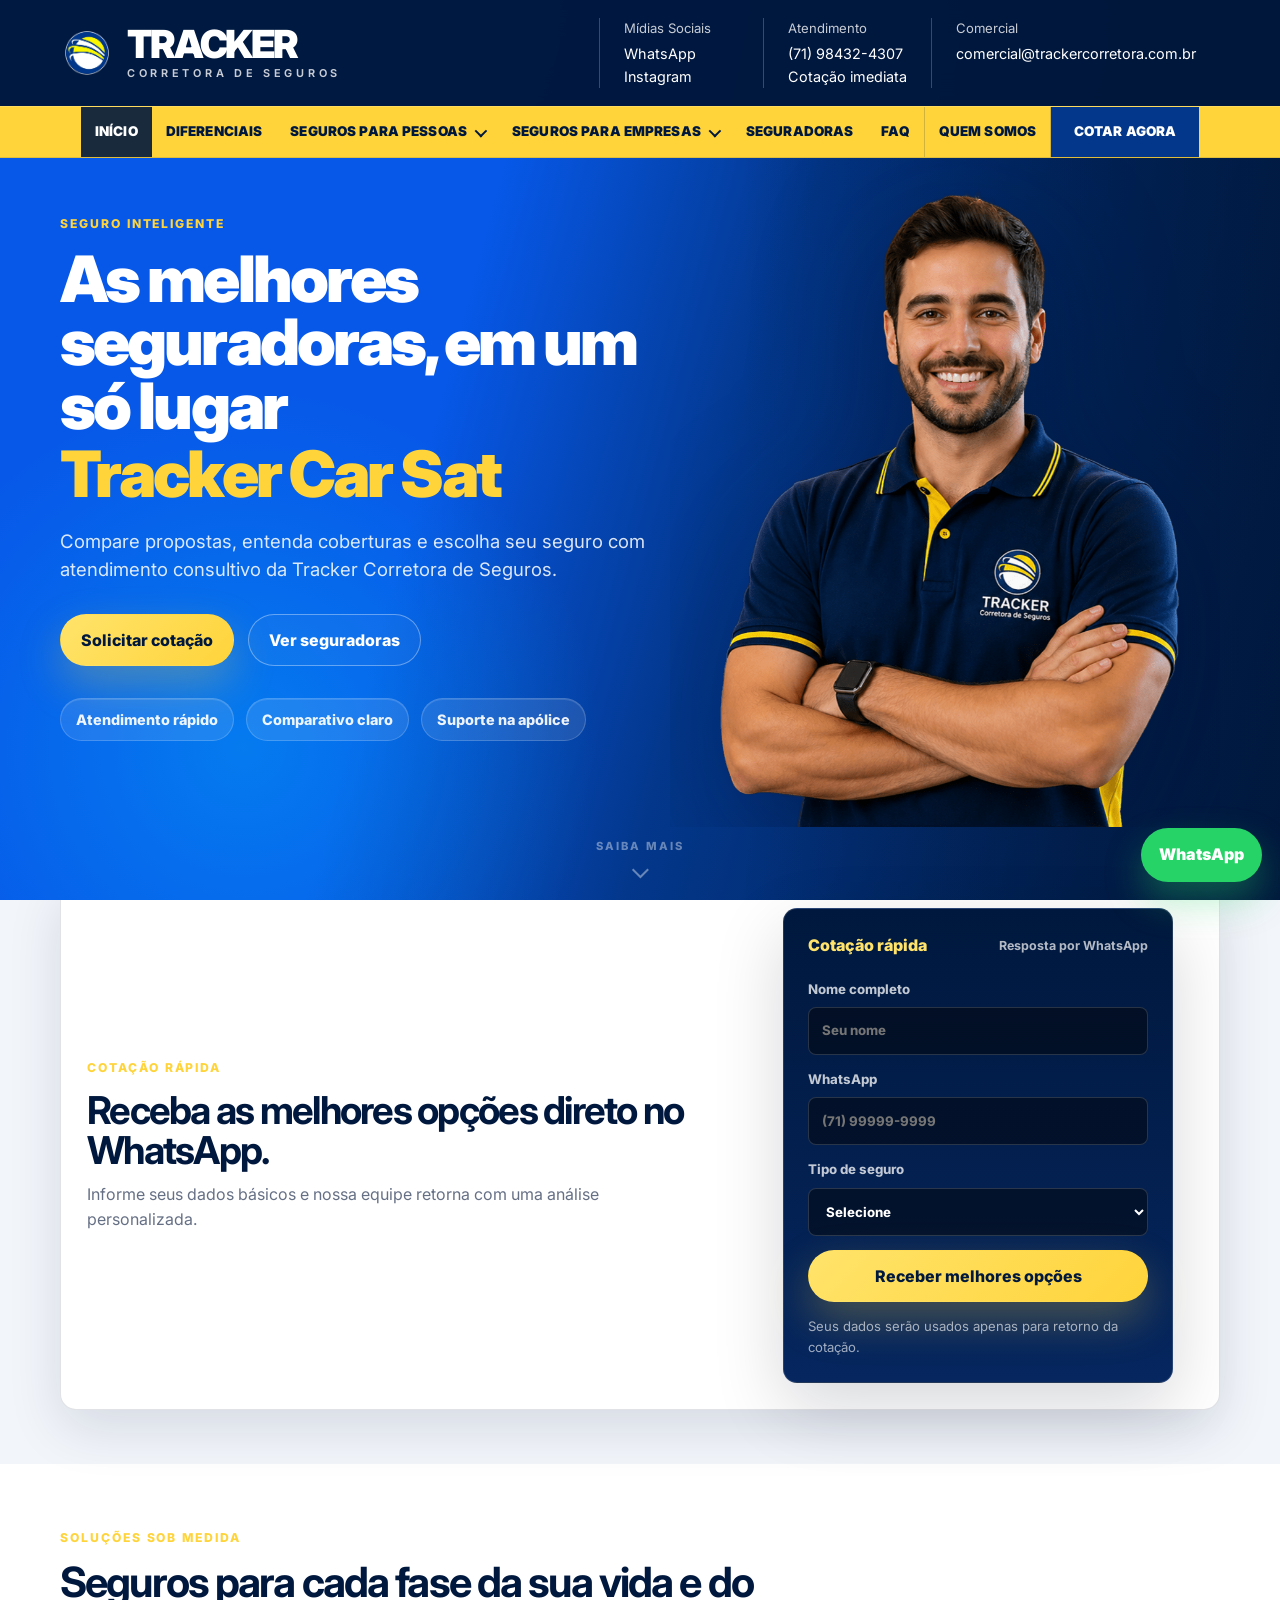
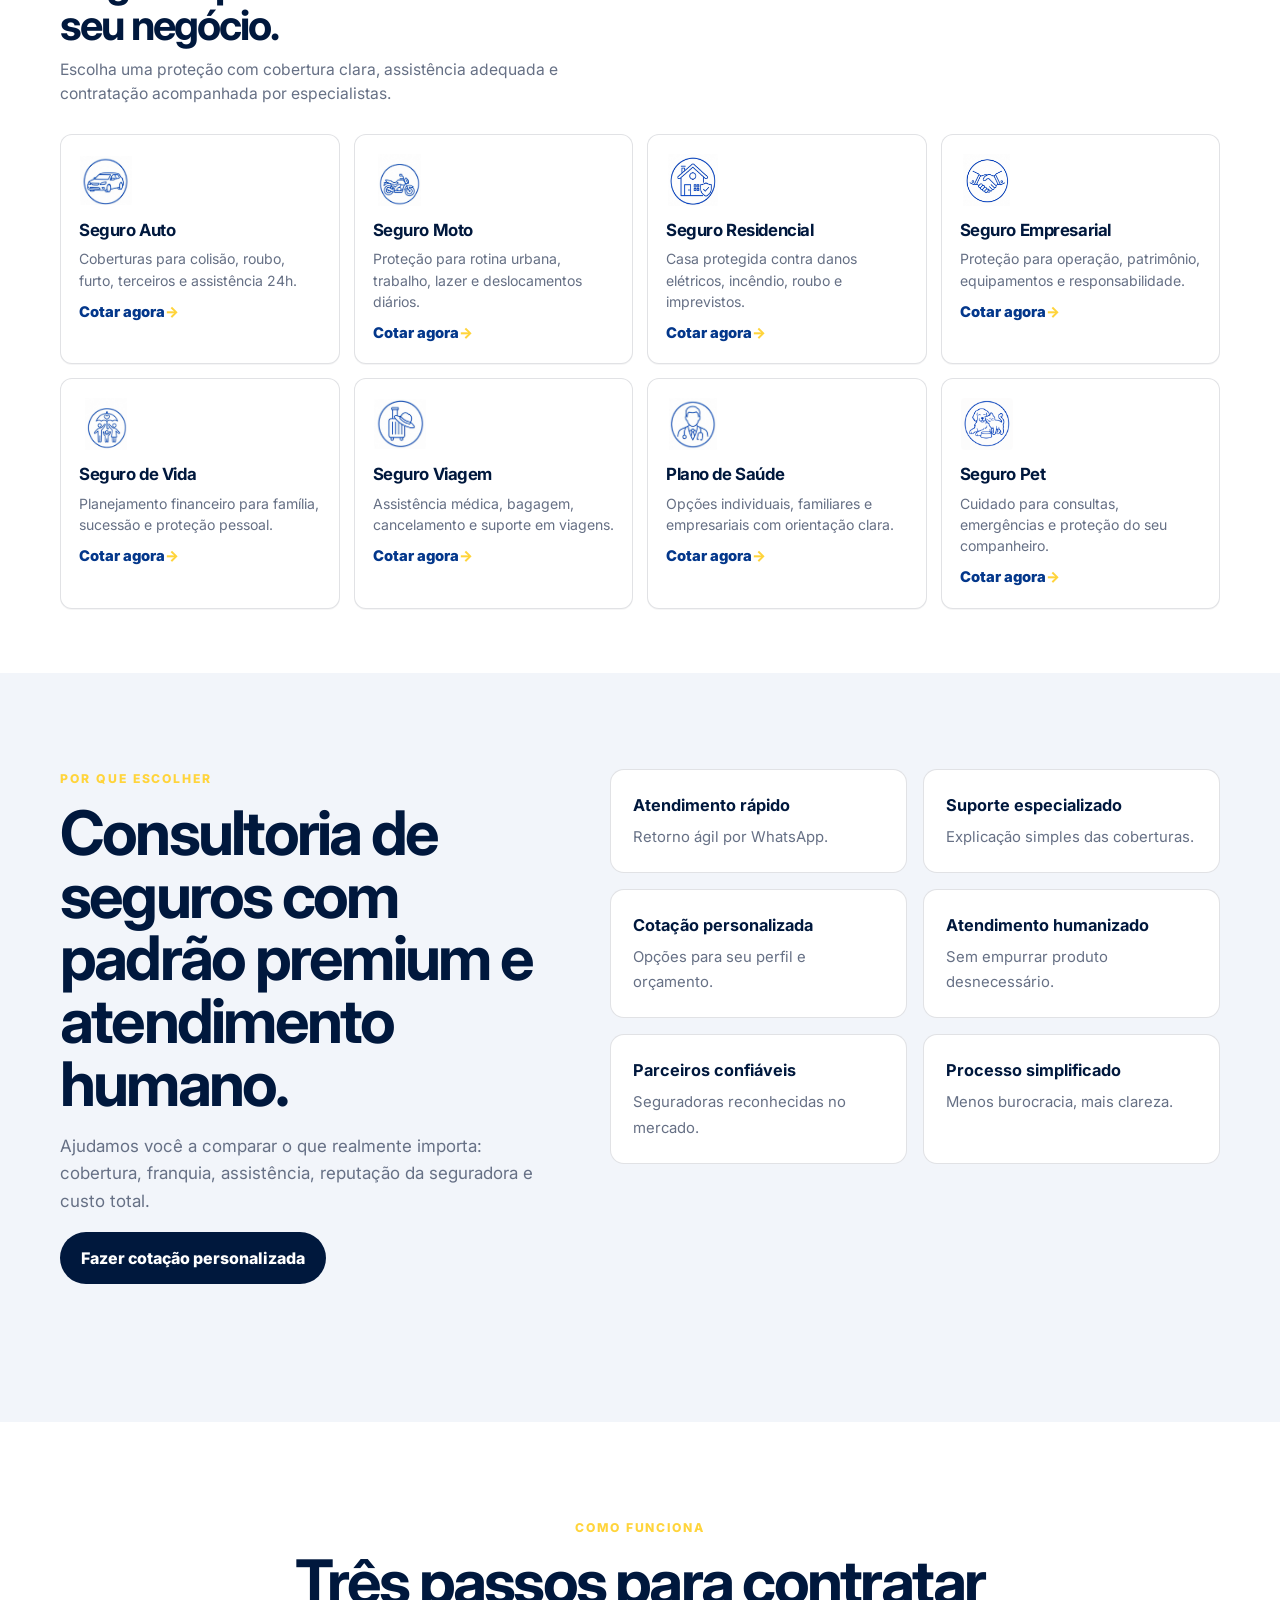
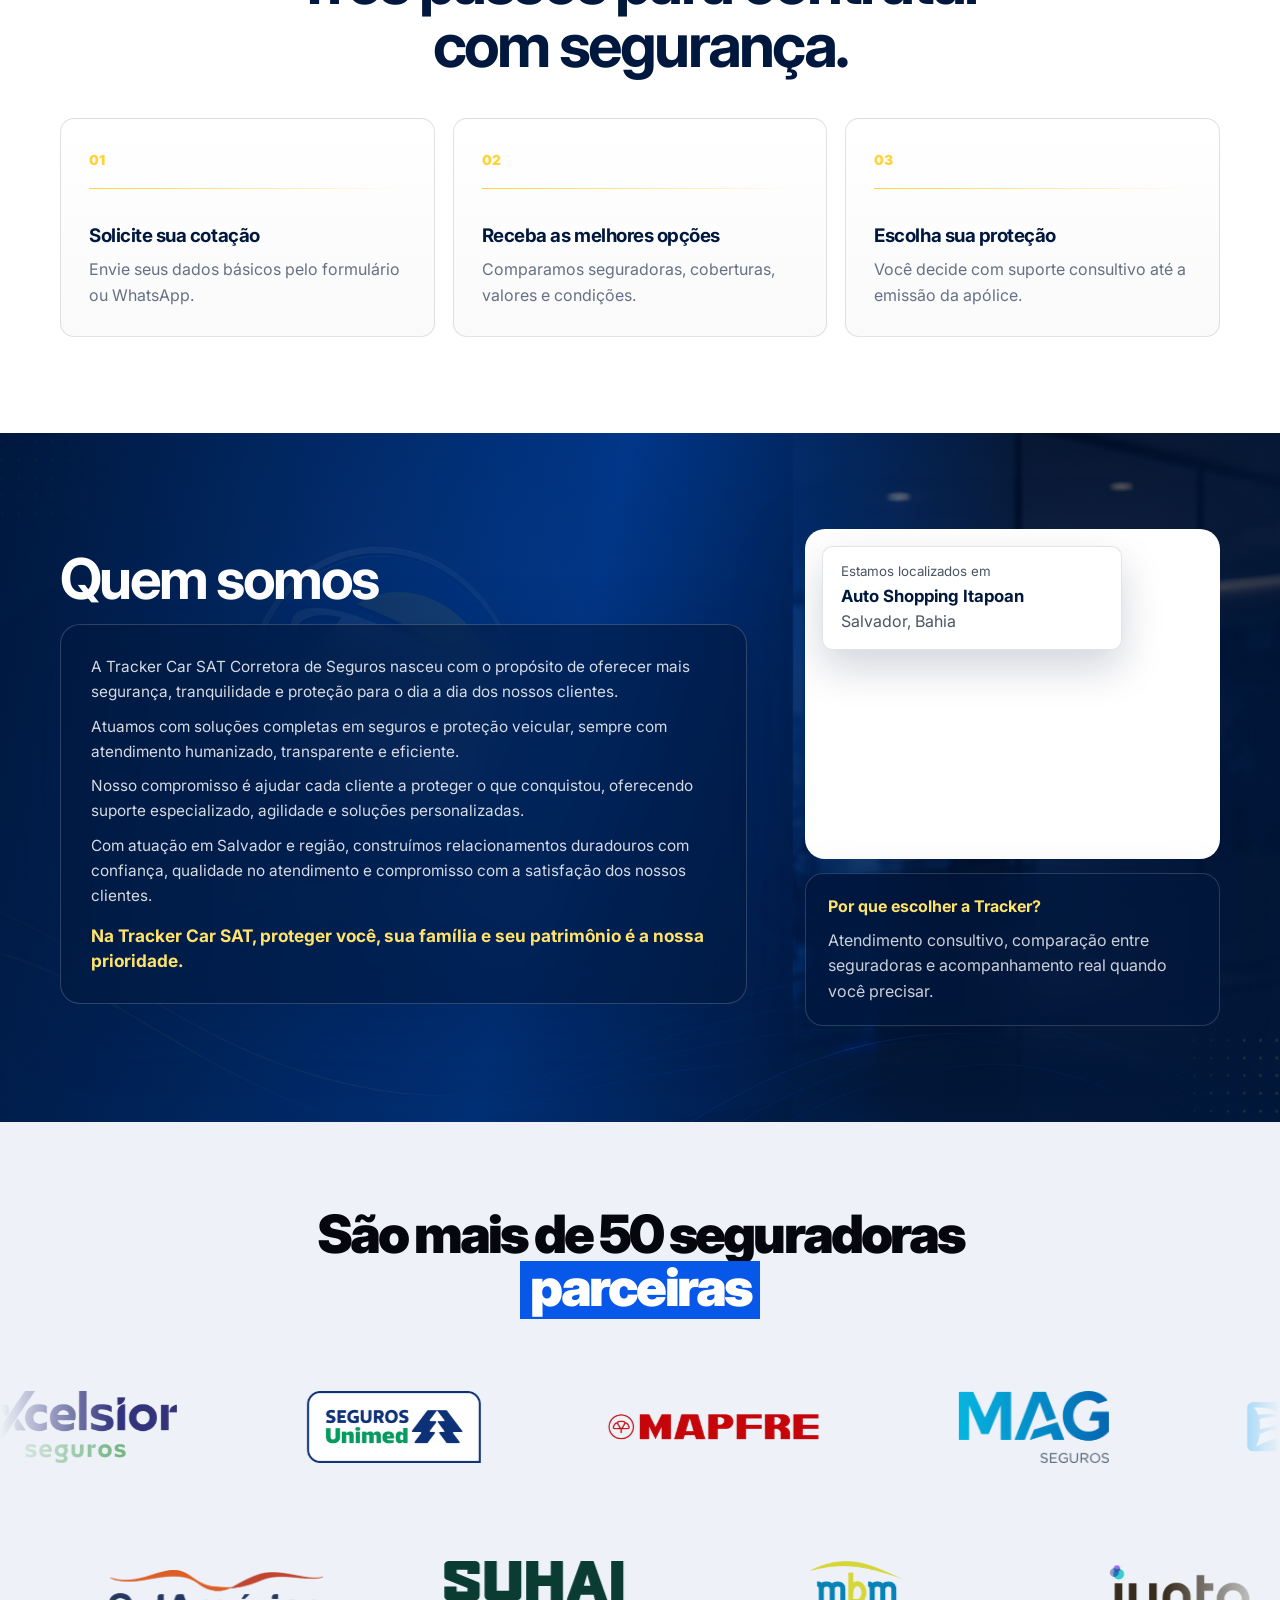
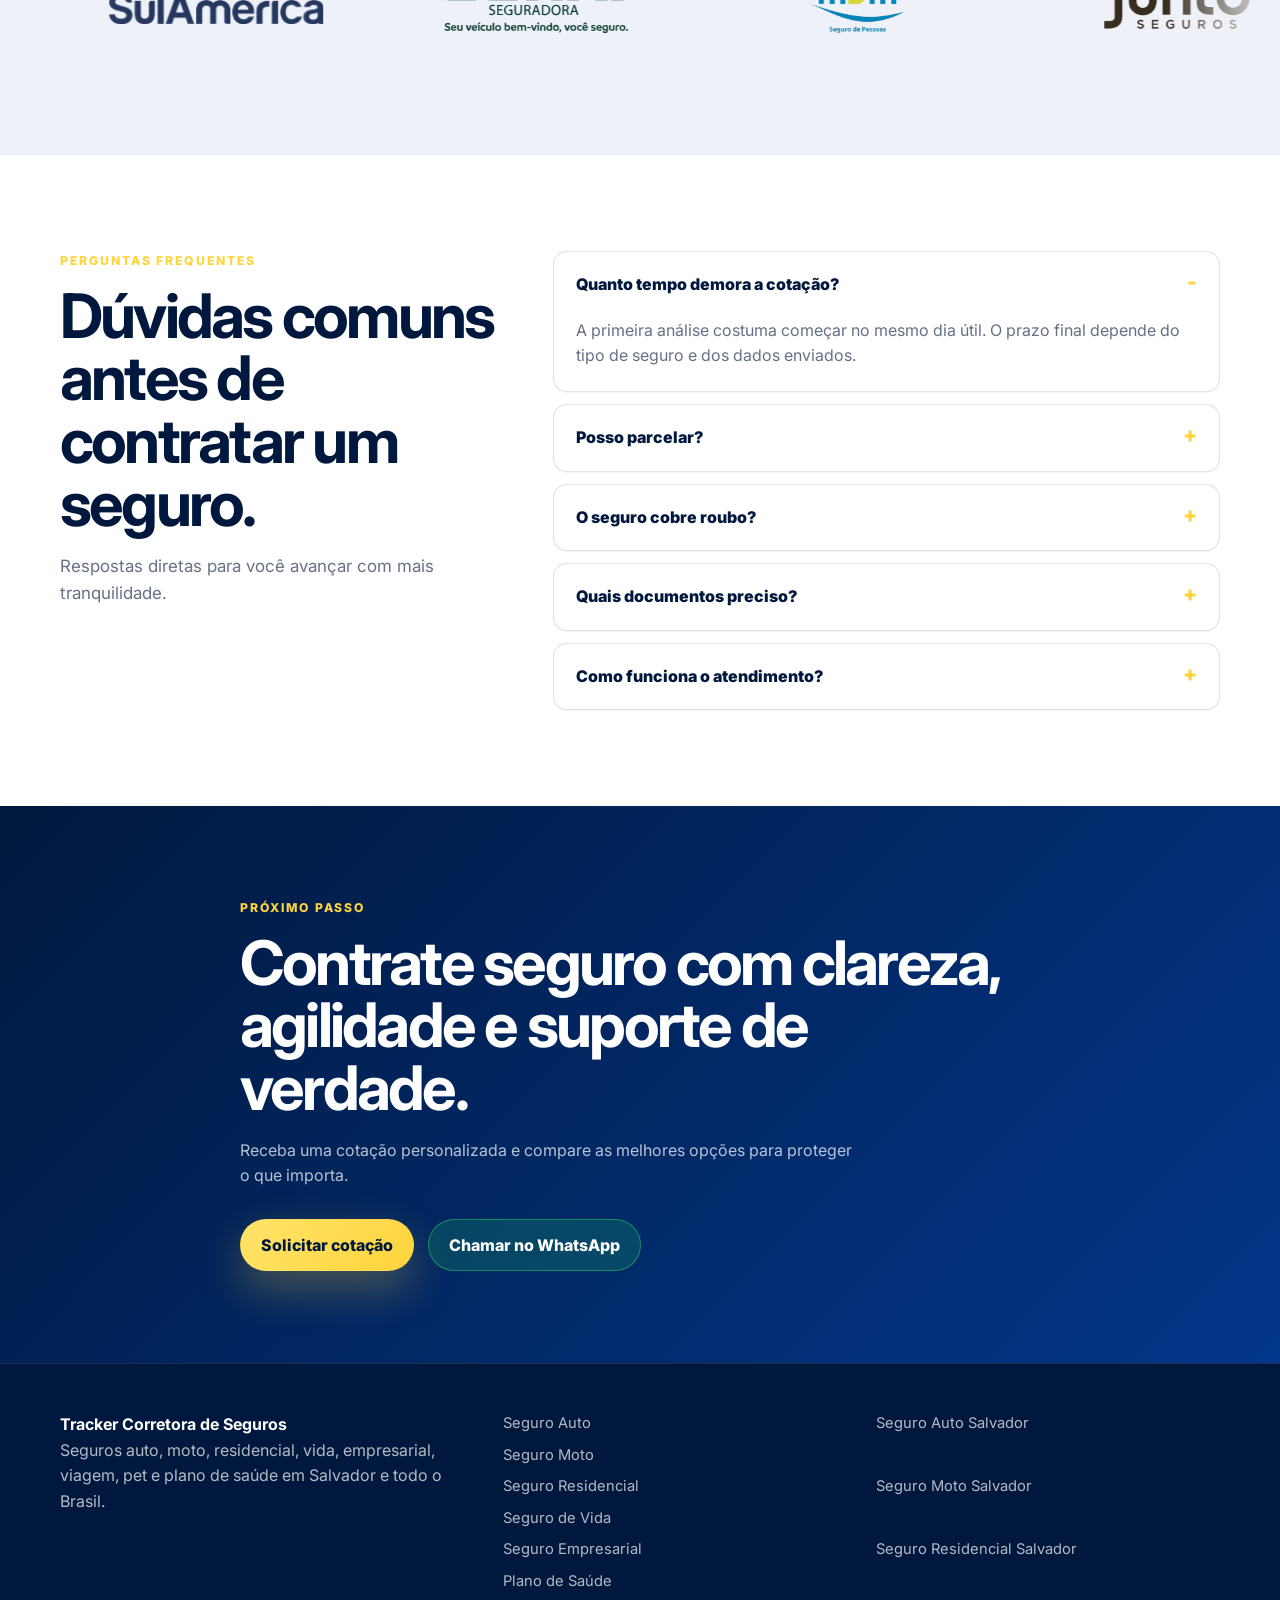
==== commit 14ec04ec: "Novo site atualizado" ====
--- a/index.html
+++ b/index.html
@@ -1,4 +1,3 @@
-<<<<<<< HEAD
 ﻿<!doctype html>
 <html lang="pt-BR">
 <head>
@@ -355,1725 +354,5 @@
 
   <a class="floating-whatsapp" href="https://wa.me/5571984324307?text=Ol%C3%A1%2C%20quero%20uma%20cota%C3%A7%C3%A3o%20de%20seguro." target="_blank" rel="noopener" aria-label="Falar no WhatsApp">WhatsApp</a>
   <script src="assets/site.js" defer></script>
-=======
-<!DOCTYPE html>
-<html lang="pt-BR">
-<head>
-    <meta charset="UTF-8">
-    <meta name="viewport" content="width=device-width, initial-scale=1.0">
-    <meta name="description" content="TRACKER Corretora de Seguros: seguro auto com comparação entre seguradoras parceiras.">
-    <title>TRACKER Corretora de Seguros | Seguro Auto</title>
-    <link rel="icon" type="image/png" href="seguradoras/icone.png">
-    <link rel="preconnect" href="https://fonts.googleapis.com">
-    <link rel="preconnect" href="https://fonts.gstatic.com" crossorigin>
-    <link href="https://fonts.googleapis.com/css2?family=Poppins:wght@400;500;600;700;800;900&display=swap" rel="stylesheet">
-    <link rel="stylesheet" href="https://cdnjs.cloudflare.com/ajax/libs/font-awesome/6.5.1/css/all.min.css">
-
-    <style>
-        :root {
-            --blue: #03378b;
-            --blue-deep: #00183d;
-            --blue-top: #0758e8;
-            --yellow: #ffd43b;
-            --yellow-dark: #f3b900;
-            --white: #ffffff;
-            --ice: #f2f5fa;
-            --ink: #05070d;
-            --muted: #607089;
-            --card-line: #dfe7f2;
-            --shadow: 0 26px 70px rgba(0,24,61,0.24);
-            --shadow-soft: 0 16px 44px rgba(0,24,61,0.14);
-            --radius: 28px;
-            --transition: 240ms ease;
-            --gradient-primary: linear-gradient(135deg, var(--blue-top), var(--blue));
-            --gradient-secondary: linear-gradient(135deg, var(--yellow), var(--yellow-dark));
-        }
-
-        *, *::before, *::after { box-sizing: border-box; margin: 0; padding: 0; }
-
-        html { scroll-behavior: smooth; scroll-padding-top: 100px; }
-
-        body {
-            min-height: 100vh;
-            color: var(--white);
-            background: var(--blue);
-            font-family: "Poppins", Arial, sans-serif;
-            line-height: 1.6;
-            overflow-x: hidden;
-            -webkit-font-smoothing: antialiased;
-        }
-
-        a { color: inherit; text-decoration: none; }
-        img { display: block; max-width: 100%; }
-        button, input, select, textarea { font: inherit; }
-
-        /* ── Skip link ── */
-        .skip-link {
-            position: absolute;
-            top: -100%;
-            left: 16px;
-            z-index: 9999;
-            padding: 10px 20px;
-            background: var(--yellow);
-            color: var(--blue-deep);
-            font-weight: 800;
-            border-radius: 0 0 12px 12px;
-            transition: top .15s;
-        }
-        .skip-link:focus { top: 0; }
-
-        .container { width: min(1180px, calc(100% - 44px)); margin: 0 auto; }
-
-        .section {
-            padding: 96px 0;
-            position: relative;
-            overflow: hidden;
-        }
-
-        .eyebrow {
-            display: inline-flex;
-            align-items: center;
-            gap: 8px;
-            color: var(--yellow);
-            font-size: 0.76rem;
-            font-weight: 800;
-            letter-spacing: 0.14em;
-            margin-bottom: 16px;
-            text-transform: uppercase;
-        }
-
-        .section-title {
-            max-width: 780px;
-            color: var(--white);
-            font-size: clamp(2rem, 4vw, 3.55rem);
-            font-weight: 900;
-            line-height: 1.08;
-            margin-bottom: 18px;
-        }
-
-        .section-copy {
-            max-width: 680px;
-            color: rgba(255,255,255,0.72);
-            font-size: 1.05rem;
-        }
-
-        .section-head { max-width: 790px; margin-bottom: 44px; }
-        .section-head.center { margin-inline: auto; text-align: center; }
-        .section-head.center .section-title,
-        .section-head.center .section-copy { margin-left: auto; margin-right: auto; }
-
-        /* ── Buttons ── */
-        .btn {
-            display: inline-flex;
-            align-items: center;
-            justify-content: center;
-            gap: 10px;
-            min-height: 52px;
-            padding: 14px 28px;
-            border: 2px solid transparent;
-            border-radius: 999px;
-            cursor: pointer;
-            font-size: 0.94rem;
-            font-weight: 800;
-            line-height: 1;
-            transition: transform var(--transition), box-shadow var(--transition), background var(--transition), border-color var(--transition), opacity var(--transition);
-            white-space: nowrap;
-            position: relative;
-            overflow: hidden;
-        }
-
-        .btn::after {
-            content: '';
-            position: absolute;
-            inset: 0;
-            background: rgba(255,255,255,0);
-            transition: background var(--transition);
-        }
-
-        .btn:hover::after { background: rgba(255,255,255,0.08); }
-        .btn:active { transform: scale(0.97) !important; }
-
-        .btn:focus-visible {
-            outline: 3px solid var(--yellow);
-            outline-offset: 3px;
-        }
-
-        .btn-primary {
-            color: var(--blue-deep);
-            background: var(--yellow);
-            box-shadow: 0 10px 30px rgba(255,212,59,0.3);
-        }
-        .btn-primary:hover {
-            background: var(--yellow-dark);
-            box-shadow: 0 16px 40px rgba(255,212,59,0.42);
-            transform: translateY(-2px);
-        }
-
-        .btn-outline {
-            color: var(--white);
-            background: transparent;
-            border-color: rgba(255,255,255,0.28);
-        }
-        .btn-outline:hover {
-            background: rgba(255,255,255,0.1);
-            border-color: rgba(255,255,255,0.5);
-            transform: translateY(-2px);
-        }
-
-        /* ── Reveal animation ── */
-        .reveal {
-            opacity: 0;
-            transform: translateY(24px);
-            transition: opacity 700ms cubic-bezier(.22,1,.36,1), transform 700ms cubic-bezier(.22,1,.36,1);
-        }
-        .reveal.is-visible { opacity: 1; transform: translateY(0); }
-
-        /* ══════════════════════════════
-           HEADER / NAV
-        ══════════════════════════════ */
-        .site-header {
-            position: fixed;
-            top: 0;
-            left: 0;
-            z-index: 1000;
-            width: 100%;
-            background: rgba(0,24,61,0.96);
-            border-top: 4px solid var(--blue-top);
-            box-shadow: 0 8px 32px rgba(0,0,0,0.22);
-            backdrop-filter: blur(12px);
-            -webkit-backdrop-filter: blur(12px);
-            transition: background var(--transition), box-shadow var(--transition);
-        }
-
-        .site-header.is-scrolled {
-            background: rgba(0,18,48,0.98);
-            box-shadow: 0 12px 40px rgba(0,0,0,0.32);
-        }
-
-        .nav {
-            display: flex;
-            min-height: 88px;
-            align-items: center;
-            justify-content: space-between;
-            gap: 24px;
-        }
-
-        .brand {
-            display: inline-flex;
-            align-items: center;
-            gap: 12px;
-            color: var(--white);
-            font-size: clamp(1.8rem, 3.5vw, 2.8rem);
-            font-weight: 800;
-            letter-spacing: -0.05em;
-            line-height: 1;
-            flex-shrink: 0;
-        }
-
-        .brand-mark {
-            display: grid;
-            width: 46px;
-            height: 46px;
-            place-items: center;
-            overflow: hidden;
-            background: var(--blue);
-            border-radius: 50%;
-            border: 2px solid rgba(255,255,255,0.12);
-        }
-        .brand-mark img { width: 100%; height: 100%; object-fit: cover; }
-
-        .brand-text { display: grid; }
-        .brand-text small {
-            color: rgba(255,255,255,0.6);
-            font-size: 0.64rem;
-            font-weight: 700;
-            letter-spacing: 0.18em;
-            line-height: 1.2;
-            text-transform: uppercase;
-        }
-
-        .nav-links {
-            display: flex;
-            align-items: center;
-            justify-content: center;
-            gap: clamp(16px, 2.5vw, 36px);
-            list-style: none;
-        }
-
-        .nav-links a {
-            position: relative;
-            color: rgba(255,255,255,0.78);
-            font-size: 0.9rem;
-            font-weight: 700;
-            letter-spacing: 0.02em;
-            padding: 6px 2px;
-            transition: color var(--transition);
-        }
-
-        .nav-links a::after {
-            content: '';
-            position: absolute;
-            bottom: 0;
-            left: 0;
-            width: 0;
-            height: 2px;
-            background: var(--yellow);
-            border-radius: 2px;
-            transition: width var(--transition);
-        }
-
-        .nav-links a:hover,
-        .nav-links a.active { color: var(--white); }
-        .nav-links a:hover::after,
-        .nav-links a.active::after { width: 100%; }
-
-        .nav-links a:focus-visible {
-            outline: 2px solid var(--yellow);
-            outline-offset: 4px;
-            border-radius: 4px;
-        }
-
-        .nav-cta { flex-shrink: 0; }
-
-        .menu-toggle {
-            display: none;
-            width: 44px;
-            height: 44px;
-            place-items: center;
-            color: var(--white);
-            background: rgba(255,255,255,0.08);
-            border: 1.5px solid rgba(255,255,255,0.16);
-            border-radius: 999px;
-            cursor: pointer;
-            transition: background var(--transition);
-            flex-shrink: 0;
-        }
-        .menu-toggle:hover { background: rgba(255,255,255,0.14); }
-        .menu-toggle:focus-visible { outline: 2px solid var(--yellow); outline-offset: 3px; }
-
-        /* ══════════════════════════════
-           HERO
-        ══════════════════════════════ */
-        .hero {
-            position: relative;
-            min-height: 100vh;
-            padding: 150px 0 0;
-            overflow: hidden;
-            background:
-                radial-gradient(circle at 88% 10%, rgba(255,212,59,0.13), transparent 30%),
-                radial-gradient(circle at 10% 85%, rgba(0,183,255,0.15), transparent 34%),
-                linear-gradient(135deg, var(--blue-top) 0%, var(--blue) 60%, var(--blue-deep) 100%);
-        }
-
-        /* animated blobs */
-        .hero-blob {
-            position: absolute;
-            border-radius: 50%;
-            filter: blur(80px);
-            pointer-events: none;
-            opacity: 0.18;
-            animation: blobFloat 14s ease-in-out infinite;
-        }
-        .hero-blob-1 { width: 520px; height: 520px; top: -100px; right: -80px; background: var(--yellow); animation-delay: 0s; }
-        .hero-blob-2 { width: 380px; height: 380px; bottom: -60px; left: -60px; background: #00b7ff; animation-delay: -6s; }
-
-        @keyframes blobFloat {
-            0%, 100% { transform: translate(0, 0) scale(1); }
-            33% { transform: translate(18px, -22px) scale(1.04); }
-            66% { transform: translate(-14px, 14px) scale(0.97); }
-        }
-
-        .hero-grid {
-            display: grid;
-            grid-template-columns: minmax(0, 1fr) minmax(340px, 0.8fr);
-            gap: 56px;
-            align-items: end;
-            min-height: calc(100vh - 150px);
-            position: relative;
-            z-index: 1;
-        }
-
-        .hero-content {
-            padding-bottom: 108px;
-        }
-
-        .hero h1 {
-            max-width: 760px;
-            color: var(--white);
-            font-size: clamp(2.6rem, 5.5vw, 5rem);
-            font-weight: 900;
-            line-height: 1.03;
-            margin-bottom: 22px;
-        }
-        .hero h1 span { color: var(--yellow); }
-
-        .hero p {
-            max-width: 620px;
-            color: rgba(255,255,255,0.75);
-            font-size: clamp(1rem, 1.7vw, 1.2rem);
-            margin-bottom: 34px;
-        }
-
-        .hero-actions {
-            display: flex;
-            flex-wrap: wrap;
-            gap: 12px;
-            align-items: center;
-            margin-bottom: 32px;
-        }
-
-        /* Trust badges */
-        .hero-proof {
-            display: flex;
-            flex-wrap: wrap;
-            gap: 10px;
-        }
-
-        .proof-badge {
-            display: inline-flex;
-            align-items: center;
-            gap: 7px;
-            padding: 7px 14px;
-            background: rgba(255,255,255,0.09);
-            border: 1px solid rgba(255,255,255,0.14);
-            border-radius: 999px;
-            color: rgba(255,255,255,0.85);
-            font-size: 0.86rem;
-            font-weight: 700;
-            backdrop-filter: blur(6px);
-        }
-        .proof-badge i { color: var(--yellow); font-size: 0.8rem; }
-
-        .hero-panel {
-            position: relative;
-            display: flex;
-            align-items: flex-end;
-            justify-content: flex-end;
-            overflow: visible;
-            min-height: 640px;
-            height: calc(100vh - 150px);
-            max-height: 760px;
-            align-self: stretch;
-            background: transparent;
-            border: 0;
-            border-radius: 0;
-            box-shadow: none;
-            isolation: isolate;
-        }
-
-        .hero-panel::before {
-            content: '';
-            position: absolute;
-            right: -10%;
-            bottom: 0;
-            width: 90%;
-            height: 72%;
-            background: radial-gradient(circle at 56% 62%, rgba(255,212,59,0.2), rgba(7,88,232,0.18) 34%, transparent 68%);
-            filter: blur(18px);
-            opacity: 0.7;
-            z-index: -1;
-        }
-
-        .hero-person {
-            width: min(720px, 116%);
-            height: 100%;
-            max-width: none;
-            object-fit: cover;
-            object-position: 66% bottom;
-            filter: drop-shadow(-22px 28px 34px rgba(0,0,0,0.22));
-            -webkit-mask-image: linear-gradient(to right, transparent 0%, black 15%, black 100%);
-            mask-image: linear-gradient(to right, transparent 0%, black 15%, black 100%);
-        }
-
-        /* scroll indicator */
-        .scroll-hint {
-            position: absolute;
-            bottom: 36px;
-            left: 50%;
-            transform: translateX(-50%);
-            display: flex;
-            flex-direction: column;
-            align-items: center;
-            gap: 6px;
-            color: rgba(255,255,255,0.42);
-            font-size: 0.72rem;
-            font-weight: 600;
-            letter-spacing: 0.1em;
-            text-transform: uppercase;
-            animation: scrollBounce 2s ease-in-out infinite;
-            z-index: 2;
-        }
-        .scroll-hint i { font-size: 1rem; }
-
-        @keyframes scrollBounce {
-            0%, 100% { opacity: 0.4; transform: translateX(-50%) translateY(0); }
-            50% { opacity: 0.8; transform: translateX(-50%) translateY(6px); }
-        }
-
-        /* ══════════════════════════════
-           PARTNERS / SEGURADORAS
-        ══════════════════════════════ */
-        .partners {
-            padding: 104px 0 84px;
-            color: var(--ink);
-            background: #f2f5fa;
-        }
-
-        .partners .container {
-            width: 100%;
-            max-width: none;
-        }
-
-        .partners .section-head {
-            width: min(1180px, calc(100% - 44px));
-            margin: 0 auto 52px;
-        }
-
-        .partners .section-title {
-            max-width: none;
-            color: var(--ink);
-            font-size: clamp(2rem, 3.2vw, 2.55rem);
-            text-align: center;
-        }
-
-        .logo-carousel {
-            position: relative;
-            width: 100%;
-            max-width: none;
-            margin: 0 auto;
-            overflow-x: auto;
-            overflow-y: hidden;
-            cursor: grab;
-            -ms-overflow-style: none;
-            scrollbar-width: none;
-            user-select: none;
-            mask-image: linear-gradient(to right, transparent, black 12%, black 88%, transparent);
-            -webkit-mask-image: linear-gradient(to right, transparent, black 12%, black 88%, transparent);
-        }
-        .logo-carousel::-webkit-scrollbar { display: none; }
-        .logo-carousel.is-dragging { cursor: grabbing; }
-
-        .logo-track {
-            display: grid;
-            width: max-content;
-            grid-auto-columns: clamp(210px, 17vw, 265px);
-            grid-auto-flow: column;
-            grid-template-rows: repeat(2, 126px);
-            gap: 58px 74px;
-            align-items: center;
-            padding: 8px 12vw 20px;
-        }
-
-        .logo-card {
-            display: grid;
-            width: 100%;
-            height: 126px;
-            place-items: center;
-            padding: 0;
-            background: transparent;
-            border: 0;
-            border-radius: 0;
-            box-shadow: none;
-            transition: transform var(--transition), opacity var(--transition);
-        }
-        .logo-card:hover {
-            transform: translateY(-3px) scale(1.04);
-            opacity: 0.92;
-        }
-        .logo-card img {
-            width: 100%;
-            max-width: 210px;
-            max-height: 96px;
-            object-fit: contain;
-            pointer-events: none;
-        }
-
-        /* ══════════════════════════════
-           BENEFITS
-        ══════════════════════════════ */
-        .benefits { background: var(--blue); }
-
-        .benefit-grid {
-            display: grid;
-            grid-template-columns: repeat(4, minmax(0, 1fr));
-            gap: 18px;
-        }
-
-        .card {
-            padding: 30px;
-            color: var(--ink);
-            background: #ffffff;
-            border-radius: var(--radius);
-            border: 1px solid transparent;
-            box-shadow: var(--shadow-soft);
-            transition: transform var(--transition), box-shadow var(--transition), border-color var(--transition);
-            position: relative;
-            overflow: hidden;
-        }
-
-        .card::after {
-            content: '';
-            position: absolute;
-            top: 0; left: 0;
-            width: 100%; height: 3px;
-            background: var(--gradient-secondary);
-            opacity: 0;
-            transition: opacity var(--transition);
-        }
-
-        .card:hover {
-            box-shadow: var(--shadow);
-            transform: translateY(-6px);
-            border-color: rgba(255,212,59,0.25);
-        }
-        .card:hover::after { opacity: 1; }
-
-        .card-icon {
-            display: grid;
-            width: 52px;
-            height: 52px;
-            place-items: center;
-            color: var(--blue-deep);
-            background: var(--yellow);
-            border-radius: 14px;
-            margin-bottom: 22px;
-            font-size: 1.1rem;
-            transition: transform var(--transition);
-        }
-        .card:hover .card-icon { transform: scale(1.1) rotate(-3deg); }
-
-        .card h3 { color: var(--ink); font-size: 1.06rem; font-weight: 800; line-height: 1.25; margin-bottom: 10px; }
-        .card p { color: var(--muted); font-size: 0.94rem; }
-
-        /* ══════════════════════════════
-           ABOUT
-        ══════════════════════════════ */
-        .about { background: linear-gradient(180deg, var(--blue) 0%, var(--blue-deep) 100%); }
-
-        .about-layout {
-            display: grid;
-            grid-template-columns: minmax(0, 1fr) minmax(0, 1fr);
-            gap: 56px;
-            align-items: center;
-        }
-
-        .about-media {
-            overflow: hidden;
-            border: 1px solid rgba(255,255,255,0.12);
-            border-radius: 18px;
-            box-shadow: var(--shadow);
-            position: relative;
-        }
-        .about-media img {
-            width: 100%;
-            height: 440px;
-            object-fit: cover;
-            display: block;
-            transition: transform 600ms ease;
-        }
-        .about-media:hover img { transform: scale(1.03); }
-
-        .trust-list {
-            display: grid;
-            gap: 12px;
-            margin: 26px 0 32px;
-            list-style: none;
-        }
-        .trust-list li {
-            display: flex;
-            align-items: flex-start;
-            gap: 12px;
-            color: rgba(255,255,255,0.85);
-            font-size: 1rem;
-            font-weight: 600;
-        }
-        .trust-list i {
-            color: var(--yellow);
-            margin-top: 3px;
-            flex-shrink: 0;
-        }
-
-        /* Stats strip */
-        .stats-strip {
-            display: grid;
-            grid-template-columns: repeat(3, 1fr);
-            gap: 1px;
-            background: rgba(255,255,255,0.08);
-            border-radius: 18px;
-            overflow: hidden;
-            margin-top: 32px;
-        }
-        .stat-item {
-            padding: 20px;
-            background: rgba(255,255,255,0.04);
-            text-align: center;
-        }
-        .stat-item strong { display: block; color: var(--yellow); font-size: 1.8rem; font-weight: 900; line-height: 1; }
-        .stat-item span { color: rgba(255,255,255,0.6); font-size: 0.8rem; font-weight: 600; text-transform: uppercase; letter-spacing: 0.06em; }
-
-        /* ══════════════════════════════
-           QUOTE / FORM
-        ══════════════════════════════ */
-        .quote { background: var(--blue-deep); }
-
-        .quote-layout {
-            display: grid;
-            grid-template-columns: minmax(0, 0.88fr) minmax(420px, 1fr);
-            gap: 56px;
-            align-items: center;
-        }
-
-        /* Form card */
-        .quote-card {
-            padding: 36px;
-            background: #ffffff;
-            border-radius: 28px;
-            box-shadow: var(--shadow);
-            position: sticky;
-            top: 108px;
-        }
-
-        .quote-card h3 { color: var(--ink); font-size: 1.5rem; font-weight: 900; margin-bottom: 6px; }
-        .quote-card > p { color: var(--muted); margin-bottom: 26px; font-size: 0.95rem; }
-
-        .form-grid { display: grid; gap: 18px; }
-
-        .field { display: grid; gap: 8px; }
-
-        .field label {
-            color: var(--ink);
-            font-size: 0.82rem;
-            font-weight: 800;
-            letter-spacing: 0.02em;
-        }
-
-        .field input,
-        .field select {
-            width: 100%;
-            min-height: 52px;
-            padding: 14px 16px;
-            color: var(--ink);
-            background: #f7f9fc;
-            border: 1.5px solid #d4dce9;
-            border-radius: 14px;
-            outline: none;
-            transition: border-color var(--transition), box-shadow var(--transition), background var(--transition);
-            appearance: none;
-            -webkit-appearance: none;
-        }
-
-        .field input::placeholder { color: #a0b0c4; }
-
-        .field input:focus,
-        .field select:focus {
-            background: #ffffff;
-            border-color: var(--blue-top);
-            box-shadow: 0 0 0 4px rgba(7,88,232,0.12);
-        }
-
-        .field input:valid:not(:placeholder-shown) {
-            border-color: #22c55e;
-        }
-
-        .select-wrap {
-            position: relative;
-        }
-        .select-wrap::after {
-            content: '\f078';
-            font-family: 'Font Awesome 6 Free';
-            font-weight: 900;
-            position: absolute;
-            right: 16px;
-            top: 50%;
-            transform: translateY(-50%);
-            color: var(--muted);
-            pointer-events: none;
-            font-size: 0.75rem;
-        }
-        .select-wrap select { padding-right: 40px; cursor: pointer; }
-
-        .quote-card .btn-submit {
-            width: 100%;
-            margin-top: 6px;
-            min-height: 54px;
-            font-size: 1rem;
-            background: #25d366;
-            color: white;
-            border: none;
-        }
-        .quote-card .btn-submit:hover {
-            background: #1ebe5a;
-            box-shadow: 0 14px 36px rgba(37,211,102,0.34);
-            transform: translateY(-2px);
-        }
-
-        .form-status {
-            min-height: 20px;
-            font-size: 0.88rem;
-            font-weight: 700;
-            margin-top: 10px;
-            text-align: center;
-            transition: color .2s;
-        }
-        .form-status.success { color: #16a34a; }
-        .form-status.error { color: #dc2626; }
-
-        /* privacy note */
-        .form-privacy {
-            display: flex;
-            align-items: center;
-            gap: 6px;
-            color: #9aabb8;
-            font-size: 0.75rem;
-            margin-top: 10px;
-            justify-content: center;
-        }
-        .form-privacy i { font-size: 0.7rem; }
-
-        /* ══════════════════════════════
-           TESTIMONIALS
-        ══════════════════════════════ */
-        .testimonials { background: var(--blue); }
-
-        .testimonial-grid {
-            display: grid;
-            grid-template-columns: repeat(3, minmax(0, 1fr));
-            gap: 18px;
-        }
-
-        .stars {
-            display: flex;
-            gap: 3px;
-            margin-bottom: 16px;
-        }
-        .stars i { color: var(--yellow-dark); font-size: 0.9rem; }
-
-        .testimonial-card blockquote {
-            color: #344257;
-            font-size: 0.97rem;
-            line-height: 1.65;
-            margin-bottom: 22px;
-        }
-
-        .client { display: flex; align-items: center; gap: 12px; }
-
-        .avatar {
-            display: grid;
-            width: 42px;
-            height: 42px;
-            place-items: center;
-            color: var(--blue-deep);
-            background: var(--yellow);
-            border-radius: 50%;
-            font-size: 0.82rem;
-            font-weight: 900;
-            flex-shrink: 0;
-        }
-
-        .client strong { display: block; color: var(--ink); line-height: 1.2; font-size: 0.95rem; }
-        .client span { color: var(--muted); font-size: 0.84rem; }
-
-        /* ══════════════════════════════
-           CTA BANNER
-        ══════════════════════════════ */
-        .cta-banner {
-            padding: 80px 0;
-            background: linear-gradient(135deg, var(--yellow) 0%, var(--yellow-dark) 100%);
-            position: relative;
-            overflow: hidden;
-            text-align: center;
-        }
-
-        .cta-banner::before {
-            content: '';
-            position: absolute;
-            top: -120px; right: -120px;
-            width: 400px; height: 400px;
-            background: rgba(255,255,255,0.12);
-            border-radius: 50%;
-        }
-        .cta-banner::after {
-            content: '';
-            position: absolute;
-            bottom: -80px; left: -80px;
-            width: 280px; height: 280px;
-            background: rgba(0,24,61,0.07);
-            border-radius: 50%;
-        }
-
-        .cta-banner h2 {
-            color: var(--blue-deep);
-            font-size: clamp(1.8rem, 3.5vw, 3rem);
-            font-weight: 900;
-            margin-bottom: 14px;
-            position: relative;
-            z-index: 1;
-        }
-        .cta-banner p {
-            color: rgba(0,24,61,0.7);
-            font-size: 1.1rem;
-            margin-bottom: 32px;
-            position: relative;
-            z-index: 1;
-        }
-        .cta-banner .btn {
-            background: var(--blue-deep);
-            color: var(--white);
-            box-shadow: 0 12px 36px rgba(0,24,61,0.3);
-            position: relative;
-            z-index: 1;
-            min-height: 56px;
-            padding: 16px 36px;
-            font-size: 1rem;
-            border-color: transparent;
-        }
-        .cta-banner .btn:hover {
-            background: var(--blue);
-            transform: translateY(-3px);
-            box-shadow: 0 18px 46px rgba(0,24,61,0.4);
-        }
-
-        /* ══════════════════════════════
-           FOOTER
-        ══════════════════════════════ */
-        .footer {
-            padding: 72px 0 28px;
-            background: var(--blue-deep);
-            border-top: 1px solid rgba(255,255,255,0.07);
-        }
-
-        .footer-grid {
-            display: grid;
-            grid-template-columns: 1.3fr 0.7fr 1fr 0.8fr;
-            gap: 36px;
-            margin-bottom: 48px;
-        }
-
-        .footer .brand { font-size: 2rem; }
-        .footer > .container > div > p,
-        .footer-col > p {
-            max-width: 360px;
-            color: rgba(255,255,255,0.6);
-            margin-top: 16px;
-            font-size: 0.92rem;
-            line-height: 1.7;
-        }
-
-        .footer h4 {
-            color: var(--white);
-            font-size: 0.9rem;
-            font-weight: 800;
-            letter-spacing: 0.06em;
-            text-transform: uppercase;
-            margin-bottom: 18px;
-        }
-
-        .footer-links {
-            display: grid;
-            gap: 10px;
-            list-style: none;
-        }
-        .footer-links li { display: flex; align-items: center; gap: 8px; }
-        .footer-links a {
-            color: rgba(255,255,255,0.62);
-            font-size: 0.92rem;
-            transition: color var(--transition);
-            display: flex;
-            align-items: center;
-            gap: 8px;
-        }
-        .footer-links a i { width: 16px; color: rgba(255,255,255,0.35); }
-        .footer-links a:hover { color: var(--yellow); }
-        .footer-links a:hover i { color: var(--yellow); }
-
-        .social-links {
-            display: flex;
-            gap: 10px;
-            margin-top: 20px;
-        }
-        .social-links a {
-            display: grid;
-            width: 40px;
-            height: 40px;
-            place-items: center;
-            color: rgba(255,255,255,0.8);
-            background: rgba(255,255,255,0.06);
-            border: 1px solid rgba(255,255,255,0.1);
-            border-radius: 50%;
-            font-size: 0.9rem;
-            transition: background var(--transition), color var(--transition), transform var(--transition), border-color var(--transition);
-        }
-        .social-links a:hover {
-            background: var(--yellow);
-            color: var(--blue-deep);
-            border-color: var(--yellow);
-            transform: translateY(-3px);
-        }
-
-        .footer-bottom {
-            display: flex;
-            justify-content: space-between;
-            align-items: center;
-            gap: 18px;
-            padding-top: 24px;
-            color: rgba(255,255,255,0.4);
-            border-top: 1px solid rgba(255,255,255,0.08);
-            font-size: 0.84rem;
-        }
-
-        /* ══════════════════════════════
-           WHATSAPP FLOAT
-        ══════════════════════════════ */
-        .whatsapp-float {
-            position: fixed;
-            right: 22px;
-            bottom: 22px;
-            z-index: 999;
-        }
-
-        .whatsapp-float a {
-            display: flex;
-            align-items: center;
-            gap: 0;
-            color: #ffffff;
-            background: #25d366;
-            border-radius: 999px;
-            box-shadow: 0 12px 36px rgba(37,211,102,0.38);
-            font-size: 1.55rem;
-            padding: 0;
-            width: 60px;
-            height: 60px;
-            justify-content: center;
-            transition: all var(--transition);
-            overflow: hidden;
-        }
-
-        .whatsapp-float a:hover {
-            width: 200px;
-            gap: 10px;
-            box-shadow: 0 16px 44px rgba(37,211,102,0.48);
-            transform: translateY(-2px);
-            font-size: 1.3rem;
-            padding: 0 20px;
-        }
-
-        .whatsapp-float .wa-text {
-            font-size: 0.88rem;
-            font-weight: 800;
-            white-space: nowrap;
-            max-width: 0;
-            overflow: hidden;
-            transition: max-width var(--transition);
-        }
-        .whatsapp-float a:hover .wa-text { max-width: 120px; }
-
-        /* ══════════════════════════════
-           BACK TO TOP
-        ══════════════════════════════ */
-        .back-top {
-            position: fixed;
-            right: 22px;
-            bottom: 96px;
-            z-index: 998;
-            width: 44px;
-            height: 44px;
-            display: grid;
-            place-items: center;
-            background: rgba(0,24,61,0.7);
-            border: 1px solid rgba(255,255,255,0.2);
-            border-radius: 50%;
-            color: white;
-            font-size: 1rem;
-            cursor: pointer;
-            backdrop-filter: blur(10px);
-            opacity: 0;
-            transform: translateY(10px);
-            transition: opacity var(--transition), transform var(--transition), background var(--transition);
-            pointer-events: none;
-        }
-        .back-top.visible { opacity: 1; transform: translateY(0); pointer-events: auto; }
-        .back-top:hover { background: var(--blue-top); }
-
-        /* ══════════════════════════════
-           PROGRESS BAR
-        ══════════════════════════════ */
-        .progress-bar {
-            position: fixed;
-            top: 0;
-            left: 0;
-            z-index: 1001;
-            height: 3px;
-            background: var(--yellow);
-            width: 0%;
-            transition: width 100ms linear;
-        }
-
-        /* ══════════════════════════════
-           RESPONSIVE
-        ══════════════════════════════ */
-        @media (max-width: 1080px) {
-            .hero-grid,
-            .about-layout,
-            .quote-layout {
-                grid-template-columns: 1fr;
-            }
-            .hero-grid { min-height: auto; }
-            .hero-content { padding-bottom: 30px; }
-            .hero-panel { min-height: 440px; height: 440px; max-height: none; }
-            .benefit-grid,
-            .testimonial-grid { grid-template-columns: repeat(2, minmax(0, 1fr)); }
-            .footer-grid { grid-template-columns: repeat(2, minmax(0, 1fr)); }
-            .stats-strip { grid-template-columns: repeat(2, 1fr); }
-            .quote-card { position: static; }
-        }
-
-        @media (max-width: 820px) {
-            .container { width: min(100% - 30px, 1180px); }
-            .section { padding: 72px 0; }
-
-            .nav { min-height: 74px; }
-            .brand { font-size: 1.65rem; }
-            .brand-mark { width: 40px; height: 40px; }
-
-            .menu-toggle { display: inline-grid; }
-
-            .nav-links {
-                position: absolute;
-                top: calc(100% + 8px);
-                left: 15px;
-                right: 15px;
-                display: none;
-                flex-direction: column;
-                align-items: stretch;
-                gap: 0;
-                padding: 8px;
-                background: rgba(0,18,48,0.97);
-                border: 1px solid rgba(255,255,255,0.1);
-                border-radius: 20px;
-                box-shadow: var(--shadow);
-                backdrop-filter: blur(16px);
-            }
-
-            .site-header.menu-open .nav-links { display: flex; }
-
-            .nav-links li { width: 100%; }
-            .nav-links a {
-                display: block;
-                padding: 12px 16px;
-                border-radius: 12px;
-            }
-            .nav-links a::after { display: none; }
-            .nav-links a:hover,
-            .nav-links a.active { background: rgba(255,255,255,0.06); }
-
-            .nav-cta { display: none; }
-
-            body { padding-bottom: 82px; }
-            .hero { padding: 120px 0 0; }
-            .hero-content { padding-bottom: 54px; }
-            .hero-actions { flex-direction: column; align-items: stretch; }
-            .hero-actions .btn { width: 100%; justify-content: center; }
-            .hero-panel { min-height: 390px; height: 390px; }
-            .hero-person {
-                width: 118%;
-                object-position: 64% bottom;
-                -webkit-mask-image: linear-gradient(to right, transparent 0%, black 10%, black 100%);
-                mask-image: linear-gradient(to right, transparent 0%, black 10%, black 100%);
-            }
-
-            .benefit-grid,
-            .testimonial-grid { grid-template-columns: 1fr; }
-
-            .logo-track {
-                grid-auto-columns: 170px;
-                grid-template-rows: repeat(2, 96px);
-                gap: 30px 28px;
-                padding-inline: 36px;
-            }
-            .logo-card { height: 96px; }
-            .logo-card img { max-width: 150px; max-height: 72px; }
-
-            .about-media img { height: 300px; }
-            .stats-strip { grid-template-columns: 1fr; }
-
-            .footer-grid { grid-template-columns: 1fr; }
-            .footer-bottom { flex-direction: column; text-align: center; }
-
-            .about-content > .btn,
-            .cta-banner .btn,
-            .quote-card .btn-submit {
-                width: 100%;
-                justify-content: center;
-            }
-
-            .whatsapp-float {
-                left: 16px;
-                right: 16px;
-                bottom: 14px;
-            }
-            .whatsapp-float a,
-            .whatsapp-float a:hover {
-                width: 100%;
-                height: 58px;
-                padding: 0 20px;
-                gap: 10px;
-                font-size: 1.12rem;
-                transform: none;
-            }
-            .whatsapp-float .wa-text,
-            .whatsapp-float a:hover .wa-text {
-                max-width: none;
-                font-size: 0.92rem;
-            }
-            .back-top { right: 16px; bottom: 92px; }
-        }
-
-        @media (max-width: 540px) {
-            .brand-text small { display: none; }
-            .hero h1 { font-size: 2.3rem; }
-            .section-title { font-size: 1.9rem; }
-            .card, .quote-card { padding: 22px; }
-            .hero-panel { min-height: 330px; height: 330px; }
-            .hero-blob { display: none; }
-        }
-
-        /* ── Focus visible global ── */
-        :focus-visible {
-            outline: 2px solid var(--yellow);
-            outline-offset: 3px;
-        }
-    </style>
-</head>
-<body>
-    <a class="skip-link" href="#main-content">Pular para o conteúdo</a>
-    <div class="progress-bar" id="progressBar" role="progressbar" aria-label="Progresso de leitura"></div>
-
-    <header class="site-header" id="siteHeader">
-        <div class="container nav">
-            <a class="brand" href="#inicio" aria-label="TRACKER Corretora de Seguros — página inicial">
-                <span class="brand-mark"><img src="seguradoras/icone.png" alt=""></span>
-                <span class="brand-text">TRACKER<small>Corretora de Seguros</small></span>
-            </a>
-
-            <nav aria-label="Menu principal">
-                <button class="menu-toggle" id="menuToggle" type="button" aria-label="Abrir menu" aria-expanded="false" aria-controls="navLinks">
-                    <i class="fa-solid fa-bars" aria-hidden="true"></i>
-                </button>
-                <ul class="nav-links" id="navLinks" role="list">
-                    <li><a class="active" href="#inicio">Home</a></li>
-                    <li><a href="#beneficios">Para Você</a></li>
-                    <li><a href="#seguradoras">Seguradoras</a></li>
-                    <li><a href="#sobre">Sobre</a></li>
-                    <li><a href="#cotacao">Cotação</a></li>
-                    <li><a href="#contato">Contato</a></li>
-                </ul>
-            </nav>
-
-            <a class="btn btn-primary nav-cta" href="https://wa.me/5571984324307?text=Ol%C3%A1%2C%20quero%20fazer%20uma%20cota%C3%A7%C3%A3o%20de%20seguro." target="_blank" rel="noopener">Cotar agora <i class="fa-solid fa-arrow-right" aria-hidden="true"></i></a>
-        </div>
-    </header>
-
-    <main id="main-content">
-        <!-- ── HERO ── -->
-        <section class="hero" id="inicio" aria-labelledby="hero-title">
-            <div class="hero-blob hero-blob-1" aria-hidden="true"></div>
-            <div class="hero-blob hero-blob-2" aria-hidden="true"></div>
-
-            <div class="container hero-grid">
-                <div class="hero-content reveal">
-                    <span class="eyebrow"><i class="fa-solid fa-shield-halved" aria-hidden="true"></i> Seguro auto inteligente</span>
-                    <h1 id="hero-title">Proteção para seu carro com as <span>melhores seguradoras</span>.</h1>
-                    <p>Compare propostas, entenda coberturas e escolha seu seguro com atendimento consultivo da TRACKER Corretora de Seguros.</p>
-                    <div class="hero-actions">
-                        <a class="btn btn-primary" href="https://wa.me/5571984324307?text=Ol%C3%A1%2C%20quero%20fazer%20uma%20cota%C3%A7%C3%A3o%20de%20seguro." target="_blank" rel="noopener">Solicitar cotação <i class="fa-solid fa-arrow-right" aria-hidden="true"></i></a>
-                        <a class="btn btn-outline" href="#seguradoras">Ver seguradoras <i class="fa-solid fa-building-shield" aria-hidden="true"></i></a>
-                    </div>
-                    <div class="hero-proof" role="list" aria-label="Diferenciais">
-                        <span class="proof-badge" role="listitem"><i class="fa-solid fa-bolt" aria-hidden="true"></i> Atendimento rápido</span>
-                        <span class="proof-badge" role="listitem"><i class="fa-solid fa-check" aria-hidden="true"></i> Comparativo claro</span>
-                        <span class="proof-badge" role="listitem"><i class="fa-solid fa-headset" aria-hidden="true"></i> Suporte na apólice</span>
-                    </div>
-                </div>
-
-                <div class="hero-panel reveal">
-                    <img class="hero-person" src="cara da frente.png" alt="Consultor da TRACKER Corretora de Seguros">
-                </div>
-            </div>
-
-            <div class="scroll-hint" aria-hidden="true">
-                <span>Saiba mais</span>
-                <i class="fa-solid fa-chevron-down"></i>
-            </div>
-        </section>
-
-        <!-- ── SEGURADORAS ── -->
-        <section class="partners" id="seguradoras" aria-labelledby="partners-title">
-            <div class="container">
-                <div class="section-head center reveal">
-                    <h2 class="section-title" id="partners-title">São mais de 50 seguradoras parceiras</h2>
-                </div>
-
-                <div class="logo-carousel reveal" id="logoCarousel" aria-label="Carrossel com logos das seguradoras parceiras" role="region" tabindex="0">
-                    <div class="logo-track" id="logoTrack">
-                        <div class="logo-card"><img src="seguradoras/unimed-seguros.png" alt="Unimed Seguros" loading="lazy"></div>
-                        <div class="logo-card"><img src="seguradoras/sulamerica.png" alt="SulAmérica" loading="lazy"></div>
-                        <div class="logo-card"><img src="seguradoras/mapfree.png" alt="MAPFRE" loading="lazy"></div>
-                        <div class="logo-card"><img src="seguradoras/logo-suhai.svg" alt="Suhai Seguradora" loading="lazy"></div>
-                        <div class="logo-card"><img src="seguradoras/mag.png" alt="MAG Seguros" loading="lazy"></div>
-                        <div class="logo-card"><img src="seguradoras/mbm.png" alt="MBM Seguros" loading="lazy"></div>
-                        <div class="logo-card"><img src="seguradoras/Porto2022.svg" alt="Porto Seguro" loading="lazy"></div>
-                        <div class="logo-card"><img src="seguradoras/junto.png" alt="Junto Seguros" loading="lazy"></div>
-                        <div class="logo-card"><img src="seguradoras/tokio.png" alt="Tokio Marine Seguradora" loading="lazy"></div>
-                        <div class="logo-card"><img src="seguradoras/azul.png" alt="Azul Seguros" loading="lazy"></div>
-                        <div class="logo-card"><img src="seguradoras/bradesco-seguros.png" alt="Bradesco Seguros" loading="lazy"></div>
-                        <div class="logo-card"><img src="seguradoras/itau.png" alt="Itaú Seguros" loading="lazy"></div>
-                        <div class="logo-card"><img src="seguradoras/hdi.png" alt="HDI Seguros" loading="lazy"></div>
-                        <div class="logo-card"><img src="seguradoras/liberty.gif" alt="Liberty Seguros" loading="lazy"></div>
-                        <div class="logo-card"><img src="seguradoras/aig.png" alt="AIG Seguros" loading="lazy"></div>
-                        <div class="logo-card"><img src="seguradoras/berkley.png" alt="Berkley Seguros" loading="lazy"></div>
-                        <div class="logo-card"><img src="seguradoras/mitsui.webp" alt="Mitsui Sumitomo Seguros" loading="lazy"></div>
-                        <div class="logo-card"><img src="seguradoras/axa.jpg" alt="AXA Seguros" loading="lazy"></div>
-                        <div class="logo-card"><img src="seguradoras/excelsior.webp" alt="Excelsior Seguros" loading="lazy"></div>
-                        <div class="logo-card"><img src="seguradoras/gente.png" alt="Gente Seguradora" loading="lazy"></div>
-                    </div>
-                </div>
-            </div>
-        </section>
-
-        <!-- ── BENEFÍCIOS ── -->
-        <section class="section benefits" id="beneficios" aria-labelledby="benefits-title">
-            <div class="container">
-                <div class="section-head center reveal">
-                    <span class="eyebrow"><i class="fa-solid fa-star" aria-hidden="true"></i> Para Você</span>
-                    <h2 class="section-title" id="benefits-title">Seguro auto mais claro, rápido e bem explicado.</h2>
-                    <p class="section-copy">Ajudamos você a comparar o que realmente importa: cobertura, franquia, assistência e preço final.</p>
-                </div>
-
-                <div class="benefit-grid">
-                    <article class="card reveal">
-                        <div class="card-icon" aria-hidden="true"><i class="fa-solid fa-bolt"></i></div>
-                        <h3>Atendimento rápido</h3>
-                        <p>Retorno objetivo para iniciar sua análise e reduzir burocracias desde o primeiro contato.</p>
-                    </article>
-                    <article class="card reveal">
-                        <div class="card-icon" aria-hidden="true"><i class="fa-solid fa-tags"></i></div>
-                        <h3>Melhores propostas</h3>
-                        <p>Busca de opções equilibradas entre custo, cobertura e franquia nas principais seguradoras.</p>
-                    </article>
-                    <article class="card reveal">
-                        <div class="card-icon" aria-hidden="true"><i class="fa-solid fa-scale-balanced"></i></div>
-                        <h3>Comparativo claro</h3>
-                        <p>Explicação simples e direta das diferenças entre seguradoras para você decidir com segurança.</p>
-                    </article>
-                    <article class="card reveal">
-                        <div class="card-icon" aria-hidden="true"><i class="fa-solid fa-headset"></i></div>
-                        <h3>Suporte especializado</h3>
-                        <p>Acompanhamento completo na contratação, renovação e em caso de sinistro.</p>
-                    </article>
-                </div>
-            </div>
-        </section>
-
-        <!-- ── SOBRE ── -->
-        <section class="section about" id="sobre" aria-labelledby="about-title">
-            <div class="container about-layout">
-                <div class="about-media reveal">
-                    <img src="ChatGPT Image 27 de abr. de 2026, 15_17_38.png" alt="Fachada da TRACKER Car Sat" loading="lazy">
-                </div>
-
-                <div class="about-content reveal">
-                    <span class="eyebrow"><i class="fa-solid fa-building-shield" aria-hidden="true"></i> Sobre a TRACKER</span>
-                    <h2 class="section-title" id="about-title">Uma corretora que conecta você às seguradoras certas.</h2>
-                    <p class="section-copy">A TRACKER Corretora de Seguros traduz propostas complexas em escolhas simples. Você recebe orientação para contratar com segurança e clareza.</p>
-                    <ul class="trust-list">
-                        <li><i class="fa-solid fa-check" aria-hidden="true"></i> Atendimento consultivo e transparente</li>
-                        <li><i class="fa-solid fa-check" aria-hidden="true"></i> Parceiros reconhecidos no mercado</li>
-                        <li><i class="fa-solid fa-check" aria-hidden="true"></i> Suporte antes, durante e depois da apólice</li>
-                    </ul>
-
-                    <div class="stats-strip" aria-label="Números da TRACKER">
-                        <div class="stat-item">
-                            <strong>50+</strong>
-                            <span>Seguradoras</span>
-                        </div>
-                        <div class="stat-item">
-                            <strong>24h</strong>
-                            <span>Suporte</span>
-                        </div>
-                    </div>
-
-                    <a class="btn btn-primary" href="https://wa.me/5571984324307?text=Ol%C3%A1%2C%20quero%20fazer%20uma%20cota%C3%A7%C3%A3o%20de%20seguro." target="_blank" rel="noopener" style="margin-top:28px">Quero minha cotação <i class="fa-solid fa-arrow-right" aria-hidden="true"></i></a>
-                </div>
-            </div>
-        </section>
-
-        <!-- ── COTAÇÃO ── -->
-        <section class="section quote" id="cotacao" aria-labelledby="quote-title">
-            <div class="container quote-layout">
-                <div class="quote-content reveal">
-                    <span class="eyebrow"><i class="fa-solid fa-file-signature" aria-hidden="true"></i> Cotação gratuita</span>
-                    <h2 class="section-title" id="quote-title">Receba uma proposta personalizada para proteger seu patrimônio</h2>
-                    <p class="section-copy">Preencha seus dados e nossa equipe entra em contato via WhatsApp para comparar as melhores opções com você.</p>
-                </div>
-
-                <div class="quote-card reveal">
-                    <h3>Solicitar cotação</h3>
-                    <p>Informe seus dados e o tipo de seguro desejado.</p>
-
-                    <form class="form-grid" id="quoteForm" novalidate>
-                        <div class="field">
-                            <label for="name">Nome completo <span aria-hidden="true" style="color:#dc2626">*</span></label>
-                            <input id="name" name="name" type="text" placeholder="Seu nome completo" autocomplete="name" required minlength="3">
-                        </div>
-
-                        <div class="field">
-                            <label for="phone">Telefone / WhatsApp <span aria-hidden="true" style="color:#dc2626">*</span></label>
-                            <input id="phone" name="phone" type="tel" placeholder="(71) 98432-4307" autocomplete="tel" required inputmode="numeric">
-                        </div>
-
-                        <div class="field">
-                            <label for="seguro">Tipo de seguro <span aria-hidden="true" style="color:#dc2626">*</span></label>
-                            <div class="select-wrap">
-                                <select id="seguro" name="seguro" required>
-                                    <option value="">Escolha o tipo de seguro</option>
-                                    <option value="Auto">Auto</option>
-                                    <option value="Residencial">Residencial</option>
-                                    <option value="Vida">Vida</option>
-                                    <option value="Saúde">Saúde</option>
-                                    <option value="Empresarial">Empresarial</option>
-                                    <option value="Outro">Outro</option>
-                                </select>
-                            </div>
-                        </div>
-
-                        <button class="btn btn-submit" type="submit">
-                            <i class="fa-brands fa-whatsapp" aria-hidden="true"></i> Falar no WhatsApp
-                        </button>
-                    </form>
-
-                    <div class="form-status" id="formStatus" role="status" aria-live="polite"></div>
-                    <p class="form-privacy"><i class="fa-solid fa-lock" aria-hidden="true"></i> Seus dados são protegidos e não serão compartilhados.</p>
-                </div>
-            </div>
-        </section>
-
-        <!-- ── DEPOIMENTOS ── -->
-        <section class="section testimonials" id="depoimentos" aria-labelledby="testi-title">
-            <div class="container">
-                <div class="section-head center reveal">
-                    <span class="eyebrow"><i class="fa-solid fa-star" aria-hidden="true"></i> Clientes protegidos</span>
-                    <h2 class="section-title" id="testi-title">Confiança construída no atendimento.</h2>
-                    <p class="section-copy">Relatos de clientes que buscavam economia, clareza e suporte depois da contratação.</p>
-                </div>
-
-                <div class="testimonial-grid">
-                    <article class="card testimonial-card reveal">
-                        <div class="stars" aria-label="5 de 5 estrelas">
-                            <i class="fa-solid fa-star" aria-hidden="true"></i>
-                            <i class="fa-solid fa-star" aria-hidden="true"></i>
-                            <i class="fa-solid fa-star" aria-hidden="true"></i>
-                            <i class="fa-solid fa-star" aria-hidden="true"></i>
-                            <i class="fa-solid fa-star" aria-hidden="true"></i>
-                        </div>
-                        <blockquote>"A TRACKER explicou as diferenças entre as propostas e consegui escolher uma cobertura melhor com um preço que cabia no meu bolso."</blockquote>
-                        <div class="client">
-                            <span class="avatar" aria-hidden="true">RA</span>
-                            <div><strong>Roberto Alves</strong><span>São Paulo, SP</span></div>
-                        </div>
-                    </article>
-                    <article class="card testimonial-card reveal">
-                        <div class="stars" aria-label="5 de 5 estrelas">
-                            <i class="fa-solid fa-star" aria-hidden="true"></i>
-                            <i class="fa-solid fa-star" aria-hidden="true"></i>
-                            <i class="fa-solid fa-star" aria-hidden="true"></i>
-                            <i class="fa-solid fa-star" aria-hidden="true"></i>
-                            <i class="fa-solid fa-star" aria-hidden="true"></i>
-                        </div>
-                        <blockquote>"Atendimento rápido e muito claro. Fechei o seguro sem ficar perdida nas coberturas. Voltei para renovar sem pensar duas vezes."</blockquote>
-                        <div class="client">
-                            <span class="avatar" aria-hidden="true">JC</span>
-                            <div><strong>Juliana Costa</strong><span>Curitiba, PR</span></div>
-                        </div>
-                    </article>
-                    <article class="card testimonial-card reveal">
-                        <div class="stars" aria-label="5 de 5 estrelas">
-                            <i class="fa-solid fa-star" aria-hidden="true"></i>
-                            <i class="fa-solid fa-star" aria-hidden="true"></i>
-                            <i class="fa-solid fa-star" aria-hidden="true"></i>
-                            <i class="fa-solid fa-star" aria-hidden="true"></i>
-                            <i class="fa-solid fa-star" aria-hidden="true"></i>
-                        </div>
-                        <blockquote>"Quando precisei de suporte, a equipe orientou o processo com a seguradora do começo ao fim. Atendimento nota 10."</blockquote>
-                        <div class="client">
-                            <span class="avatar" aria-hidden="true">CM</span>
-                            <div><strong>Carlos Mendes</strong><span>Belo Horizonte, MG</span></div>
-                        </div>
-                    </article>
-                </div>
-            </div>
-        </section>
-
-        <!-- ── CTA BANNER ── -->
-        <section class="cta-banner" aria-labelledby="cta-title">
-            <div class="container reveal">
-                <h2 id="cta-title">Pronto para proteger seu veículo?</h2>
-                <p>Compare seguradoras, entenda as coberturas e decida com segurança.</p>
-                <a class="btn" href="https://wa.me/5571984324307?text=Ol%C3%A1%2C%20quero%20fazer%20uma%20cota%C3%A7%C3%A3o%20de%20seguro." target="_blank" rel="noopener">
-                    Solicitar cotação gratuita <i class="fa-solid fa-arrow-right" aria-hidden="true"></i>
-                </a>
-            </div>
-        </section>
-    </main>
-
-    <!-- ── FOOTER ── -->
-    <footer class="footer" id="contato">
-        <div class="container">
-            <div class="footer-grid">
-                <div>
-                    <a class="brand" href="#inicio" aria-label="TRACKER Corretora de Seguros">
-                        <span class="brand-mark"><img src="seguradoras/icone.png" alt="" loading="lazy"></span>
-                        <span class="brand-text">TRACKER<small>Corretora de Seguros</small></span>
-                    </a>
-                    <p>Seguro auto com comparação inteligente, atendimento consultivo e suporte especializado.</p>
-                    <div class="social-links" aria-label="Redes sociais da TRACKER">
-                        <a href="https://www.instagram.com/trackercarsat/" target="_blank" rel="noopener" aria-label="Instagram da TRACKER"><i class="fa-brands fa-instagram" aria-hidden="true"></i></a>
-                        <a href="https://wa.me/5571984324307?text=Ol%C3%A1%2C%20quero%20fazer%20uma%20cota%C3%A7%C3%A3o%20de%20seguro." target="_blank" rel="noopener" aria-label="WhatsApp da TRACKER"><i class="fa-brands fa-whatsapp" aria-hidden="true"></i></a>
-                    </div>
-                </div>
-                <div>
-                    <h4>Navegação</h4>
-                    <ul class="footer-links">
-                        <li><a href="#inicio">Home</a></li>
-                        <li><a href="#beneficios">Para Você</a></li>
-                        <li><a href="#seguradoras">Seguradoras</a></li>
-                        <li><a href="#cotacao">Cotação</a></li>
-                    </ul>
-                </div>
-                <div>
-                    <h4>Contato</h4>
-                    <ul class="footer-links">
-                        <li><a href="tel:+5571984324307"><i class="fa-solid fa-phone" aria-hidden="true"></i> (71) 98432-4307</a></li>
-                        <li><a href="https://wa.me/5571984324307" target="_blank" rel="noopener"><i class="fa-brands fa-whatsapp" aria-hidden="true"></i> WhatsApp</a></li>
-                        <li><a href="mailto:contato@trackerseguros.com.br"><i class="fa-solid fa-envelope" aria-hidden="true"></i> contato@trackerseguros.com.br</a></li>
-                    </ul>
-                </div>
-                <div>
-                    <h4>Atendimento</h4>
-                    <ul class="footer-links">
-                        <li><a href="#cotacao"><i class="fa-solid fa-clock" aria-hidden="true"></i> Seg–Sex, 08h30 às 18h</a></li>
-                        <li><a href="#cotacao"><i class="fa-solid fa-location-dot" aria-hidden="true"></i> Brasil</a></li>
-                    </ul>
-                </div>
-            </div>
-            <div class="footer-bottom">
-                <span>© 2026 TRACKER CORRETORA DE SEGUROS. Todos os direitos reservados.</span>
-                <span>Seguro auto com escolha mais clara.</span>
-            </div>
-        </div>
-    </footer>
-
-    <!-- WhatsApp float -->
-    <div class="whatsapp-float">
-        <a href="https://wa.me/5571984324307?text=Ol%C3%A1%2C%20quero%20fazer%20uma%20cota%C3%A7%C3%A3o%20de%20seguro." target="_blank" rel="noopener" aria-label="Falar com a TRACKER no WhatsApp">
-            <i class="fa-brands fa-whatsapp" aria-hidden="true"></i>
-            <span class="wa-text">Falar no WhatsApp</span>
-        </a>
-    </div>
-
-    <!-- Back to top -->
-    <button class="back-top" id="backTop" aria-label="Voltar ao topo">
-        <i class="fa-solid fa-chevron-up" aria-hidden="true"></i>
-    </button>
-
-    <script>
-    (function () {
-        /* ── elements ── */
-        const header    = document.getElementById('siteHeader');
-        const menuToggle = document.getElementById('menuToggle');
-        const navLinks  = document.getElementById('navLinks');
-        const quoteForm = document.getElementById('quoteForm');
-        const formStatus = document.getElementById('formStatus');
-        const carousel  = document.getElementById('logoCarousel');
-        const track     = document.getElementById('logoTrack');
-        const progressBar = document.getElementById('progressBar');
-        const backTop   = document.getElementById('backTop');
-        const nameInput = document.getElementById('name');
-        const phoneInput = document.getElementById('phone');
-        const seguroInput = document.getElementById('seguro');
-
-        /* ── scroll progress + header ── */
-        function onScroll() {
-            const scrolled = window.scrollY;
-            const total = document.documentElement.scrollHeight - window.innerHeight;
-            progressBar.style.width = total > 0 ? ((scrolled / total) * 100) + '%' : '0%';
-            header.classList.toggle('is-scrolled', scrolled > 40);
-            backTop.classList.toggle('visible', scrolled > 400);
-        }
-        window.addEventListener('scroll', onScroll, { passive: true });
-        onScroll();
-
-        /* ── back to top ── */
-        backTop.addEventListener('click', () => window.scrollTo({ top: 0, behavior: 'smooth' }));
-
-        /* ── mobile menu ── */
-        menuToggle.addEventListener('click', () => {
-            const isOpen = header.classList.toggle('menu-open');
-            menuToggle.setAttribute('aria-expanded', String(isOpen));
-            menuToggle.innerHTML = isOpen
-                ? '<i class="fa-solid fa-xmark" aria-hidden="true"></i>'
-                : '<i class="fa-solid fa-bars" aria-hidden="true"></i>';
-        });
-
-        navLinks.querySelectorAll('a').forEach(link => {
-            link.addEventListener('click', () => {
-                header.classList.remove('menu-open');
-                menuToggle.setAttribute('aria-expanded', 'false');
-                menuToggle.innerHTML = '<i class="fa-solid fa-bars" aria-hidden="true"></i>';
-            });
-        });
-
-        /* ── active nav link on scroll ── */
-        const sections = document.querySelectorAll('section[id]');
-        const navAnchors = navLinks.querySelectorAll('a[href^="#"]');
-
-        const sectionObserver = new IntersectionObserver(entries => {
-            entries.forEach(entry => {
-                if (entry.isIntersecting) {
-                    navAnchors.forEach(a => a.classList.remove('active'));
-                    const active = navLinks.querySelector(`a[href="#${entry.target.id}"]`);
-                    if (active) active.classList.add('active');
-                }
-            });
-        }, { threshold: 0.35 });
-
-        sections.forEach(s => sectionObserver.observe(s));
-
-        /* ── reveal animation ── */
-        const revealObserver = new IntersectionObserver(entries => {
-            entries.forEach((entry, i) => {
-                if (entry.isIntersecting) {
-                    setTimeout(() => {
-                        entry.target.classList.add('is-visible');
-                    }, i * 80);
-                    revealObserver.unobserve(entry.target);
-                }
-            });
-        }, { threshold: 0.12 });
-
-        document.querySelectorAll('.reveal').forEach(el => revealObserver.observe(el));
-
-        /* ── logo carousel ── */
-        track.innerHTML += track.innerHTML;
-
-        let isDragging = false;
-        let startX = 0;
-        let startScroll = 0;
-        let hoverSpeed = 0.45;
-        const autoSpeed = 0.3;
-
-        function halfTrackWidth() { return track.scrollWidth / 2; }
-        function normalizeScroll() {
-            const half = halfTrackWidth();
-            if (carousel.scrollLeft >= half) carousel.scrollLeft -= half;
-            if (carousel.scrollLeft <= 0)   carousel.scrollLeft += half;
-        }
-
-        carousel.addEventListener('pointerdown', e => {
-            isDragging = true;
-            carousel.classList.add('is-dragging');
-            startX = e.clientX;
-            startScroll = carousel.scrollLeft;
-            carousel.setPointerCapture(e.pointerId);
-        });
-
-        carousel.addEventListener('pointermove', e => {
-            const bounds = carousel.getBoundingClientRect();
-            const relX = e.clientX - bounds.left;
-            const offset = (relX / bounds.width) - 0.5;
-            hoverSpeed = Math.max(-1.6, Math.min(1.6, offset * 3));
-            if (!isDragging) return;
-            e.preventDefault();
-            carousel.scrollLeft = startScroll - (e.clientX - startX);
-            normalizeScroll();
-        });
-
-        ['pointerup', 'pointercancel'].forEach(evt => {
-            carousel.addEventListener(evt, () => {
-                isDragging = false;
-                carousel.classList.remove('is-dragging');
-            });
-        });
-
-        carousel.addEventListener('pointerleave', () => {
-            isDragging = false;
-            hoverSpeed = 0.45;
-            carousel.classList.remove('is-dragging');
-        });
-
-        (function animate() {
-            if (!isDragging) {
-                carousel.scrollLeft += autoSpeed + hoverSpeed;
-                normalizeScroll();
-            }
-            requestAnimationFrame(animate);
-        })();
-
-        /* ── phone mask ── */
-        phoneInput.addEventListener('input', function () {
-            let v = this.value.replace(/\D/g, '').slice(0, 11);
-            if (v.length > 10) {
-                v = v.replace(/^(\d{2})(\d{5})(\d{4})$/, '($1) $2-$3');
-            } else if (v.length > 6) {
-                v = v.replace(/^(\d{2})(\d{4})(\d{0,4})$/, '($1) $2-$3');
-            } else if (v.length > 2) {
-                v = v.replace(/^(\d{2})(\d+)$/, '($1) $2');
-            } else if (v.length > 0) {
-                v = '(' + v;
-            }
-            this.value = v;
-        });
-
-        /* ── form submit ── */
-        quoteForm.addEventListener('submit', function (e) {
-            e.preventDefault();
-
-            const name = nameInput.value.trim();
-            const phone = phoneInput.value.trim();
-            const seguro = seguroInput.value;
-
-            formStatus.className = 'form-status error';
-
-            if (name.length < 3) {
-                formStatus.textContent = '⚠ Informe seu nome completo.';
-                nameInput.focus();
-                return;
-            }
-            if (phone.replace(/\D/g, '').length < 10) {
-                formStatus.textContent = '⚠ Informe um telefone válido.';
-                phoneInput.focus();
-                return;
-            }
-            if (!seguro) {
-                formStatus.textContent = '⚠ Escolha o tipo de seguro.';
-                seguroInput.focus();
-                return;
-            }
-
-            const msg = `Olá! Meu nome é ${name} e gostaria de uma cotação de seguro ${seguro}. Meu contato é ${phone}.`;
-            const url = `https://wa.me/5571984324307?text=${encodeURIComponent(msg)}`;
-
-            formStatus.className = 'form-status success';
-            formStatus.textContent = '✓ Abrindo WhatsApp…';
-
-            window.open(url, '_blank', 'noopener');
-
-            setTimeout(() => {
-                quoteForm.reset();
-                formStatus.textContent = '✓ Solicitação enviada! Em breve entraremos em contato.';
-            }, 700);
-        });
-    })();
-    </script>
->>>>>>> e689455906d5a21d7636398be012d7fabb613300
 </body>
 </html>
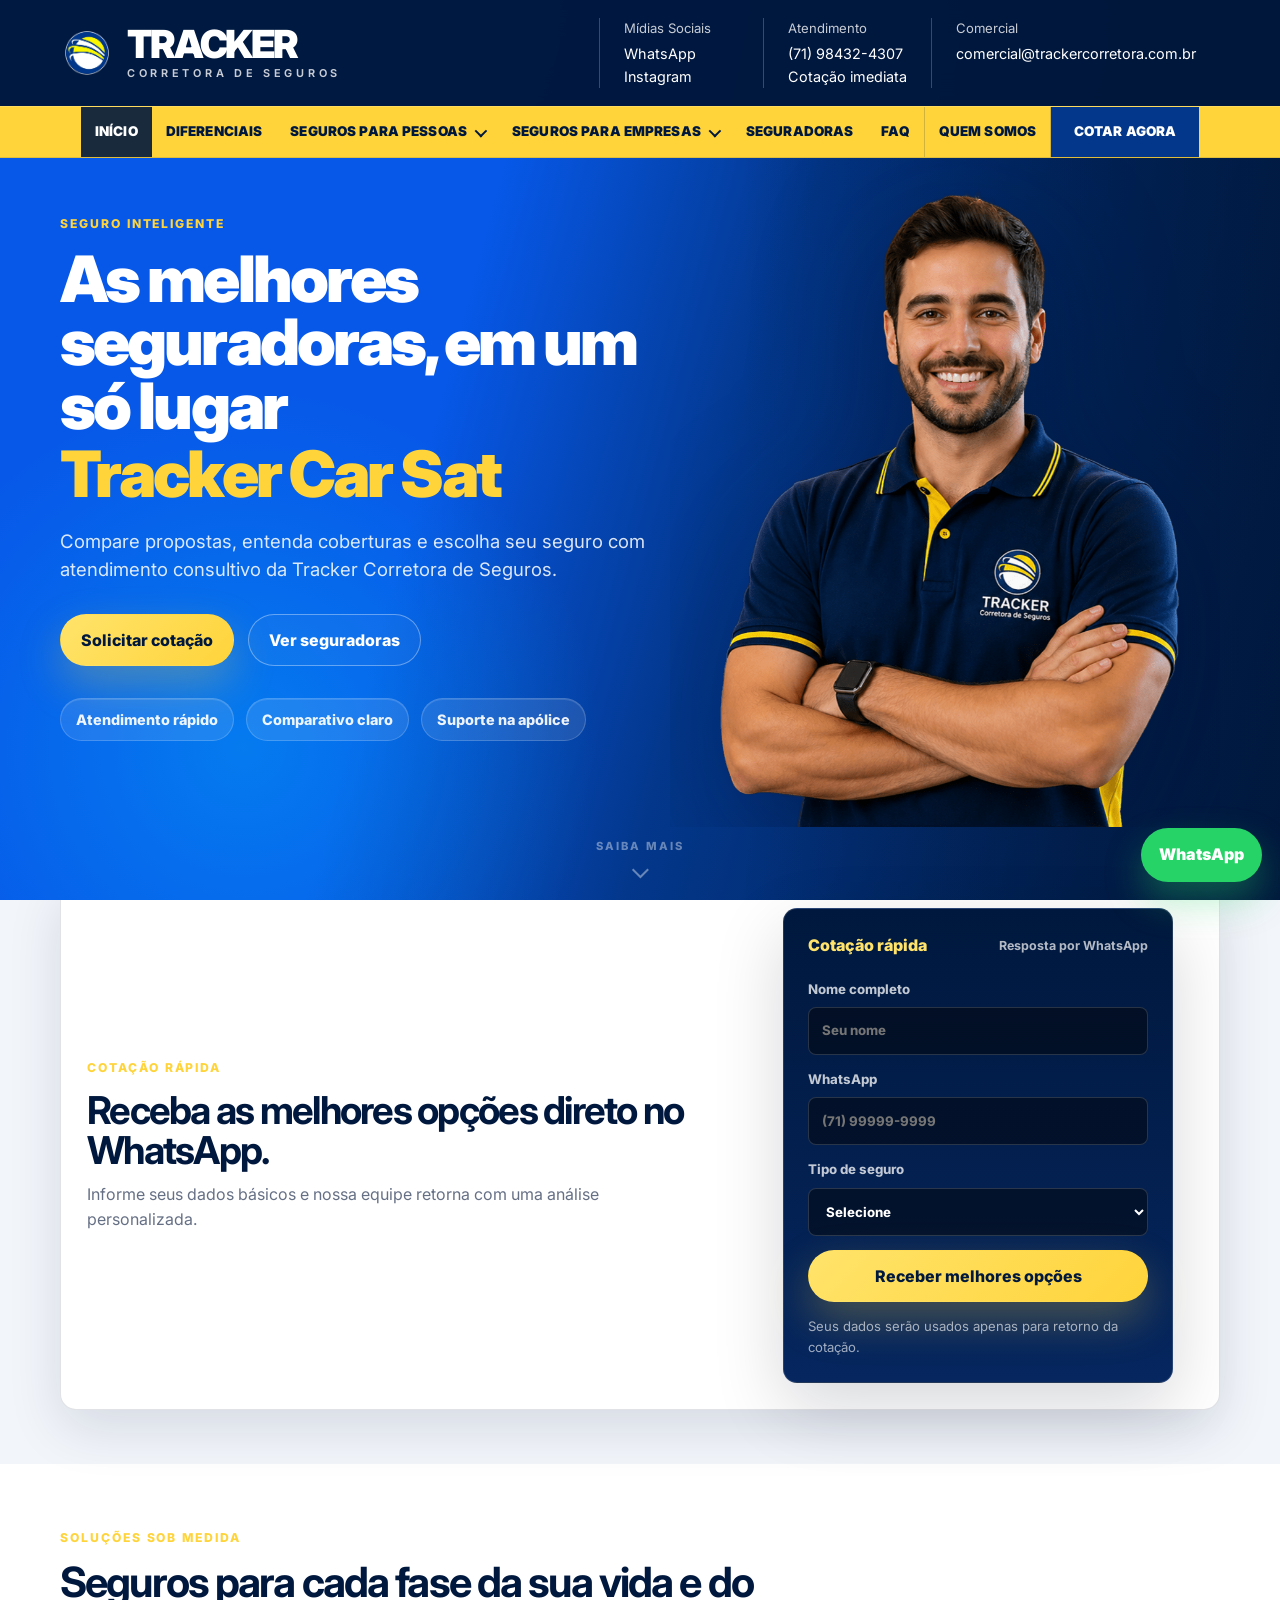
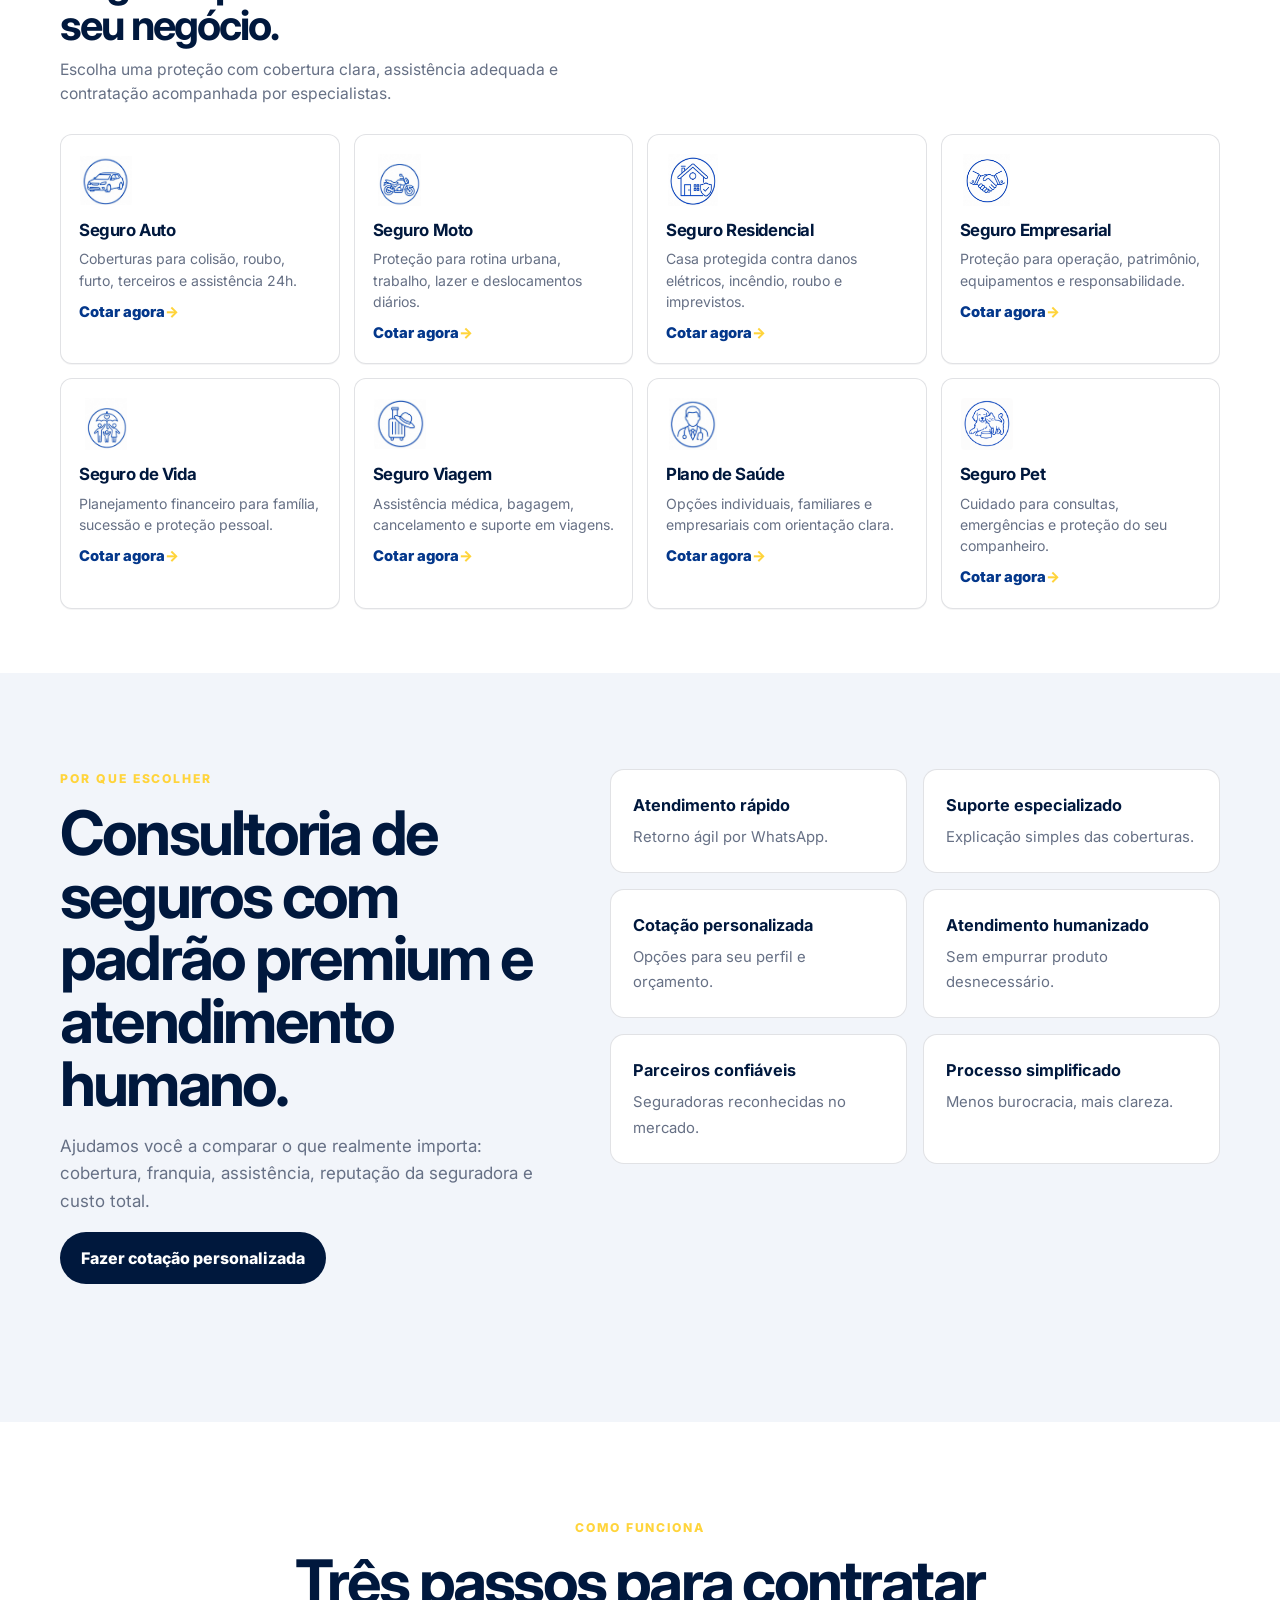
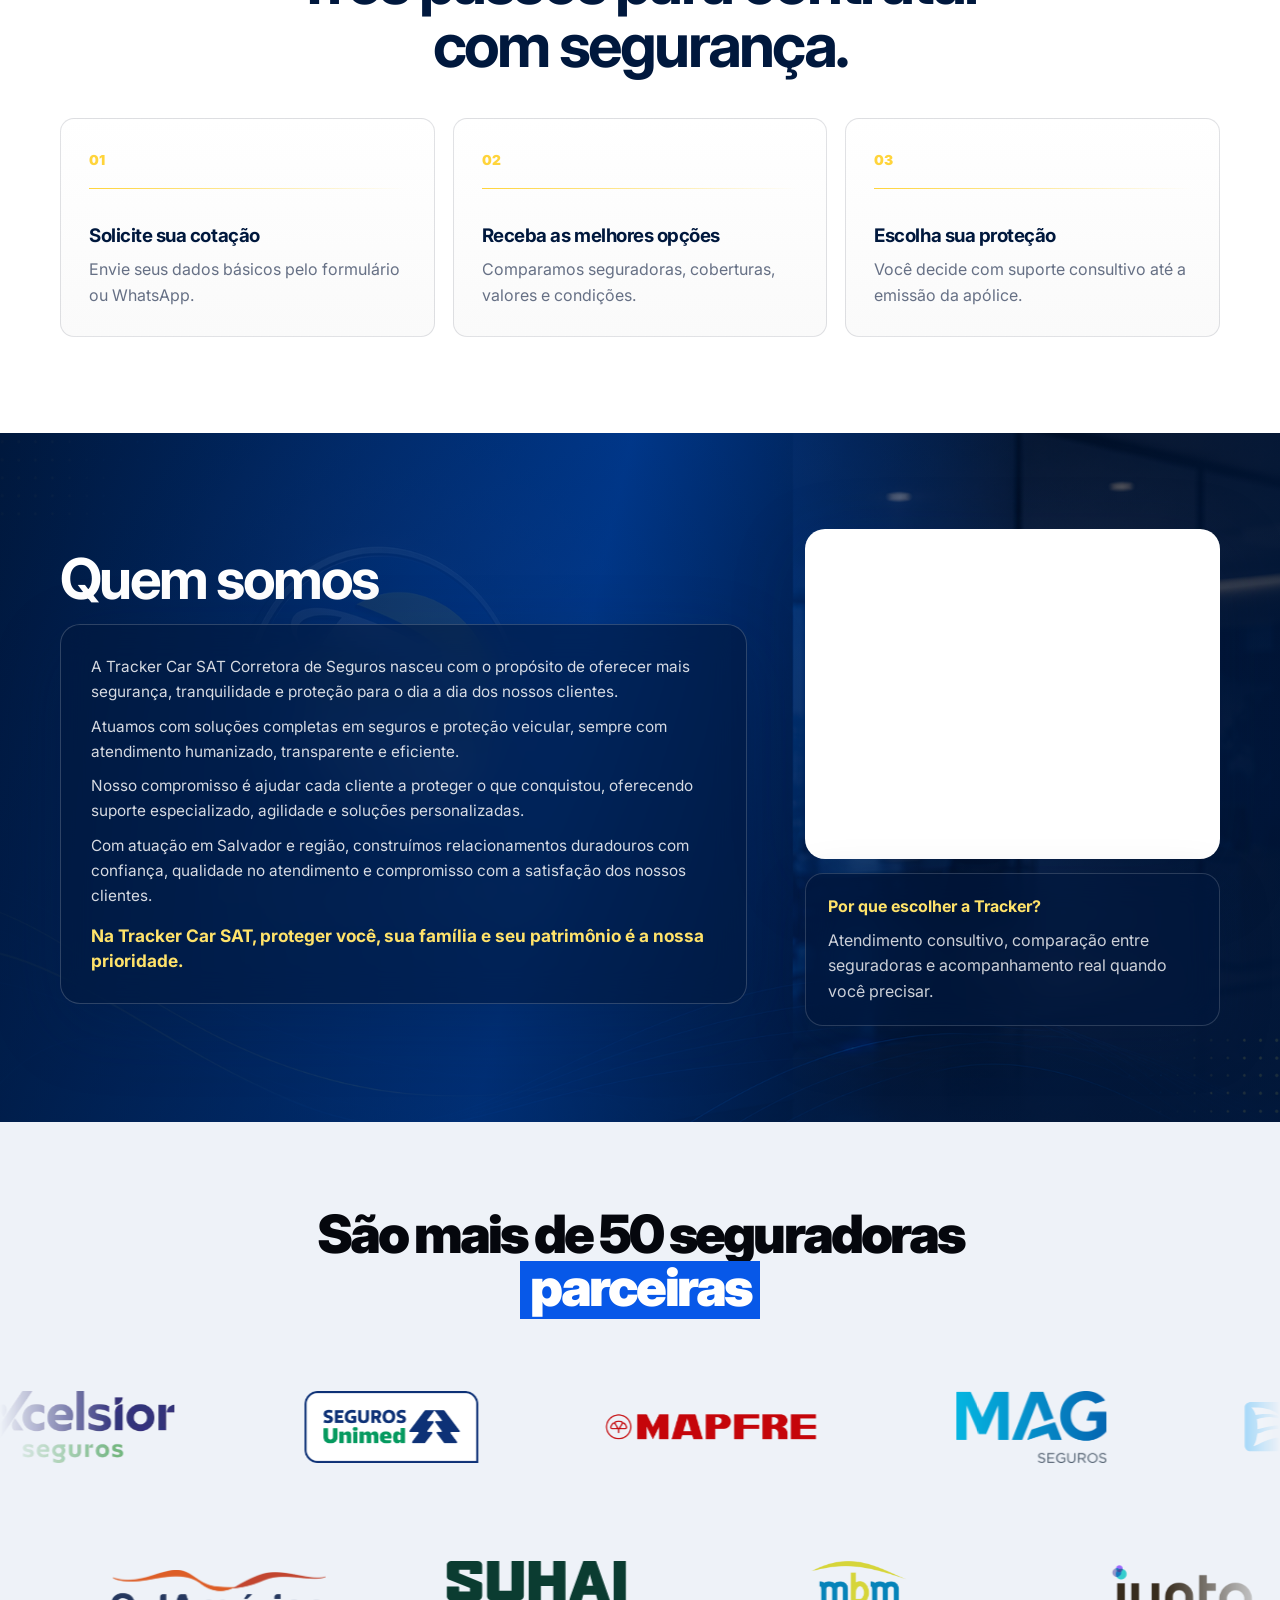
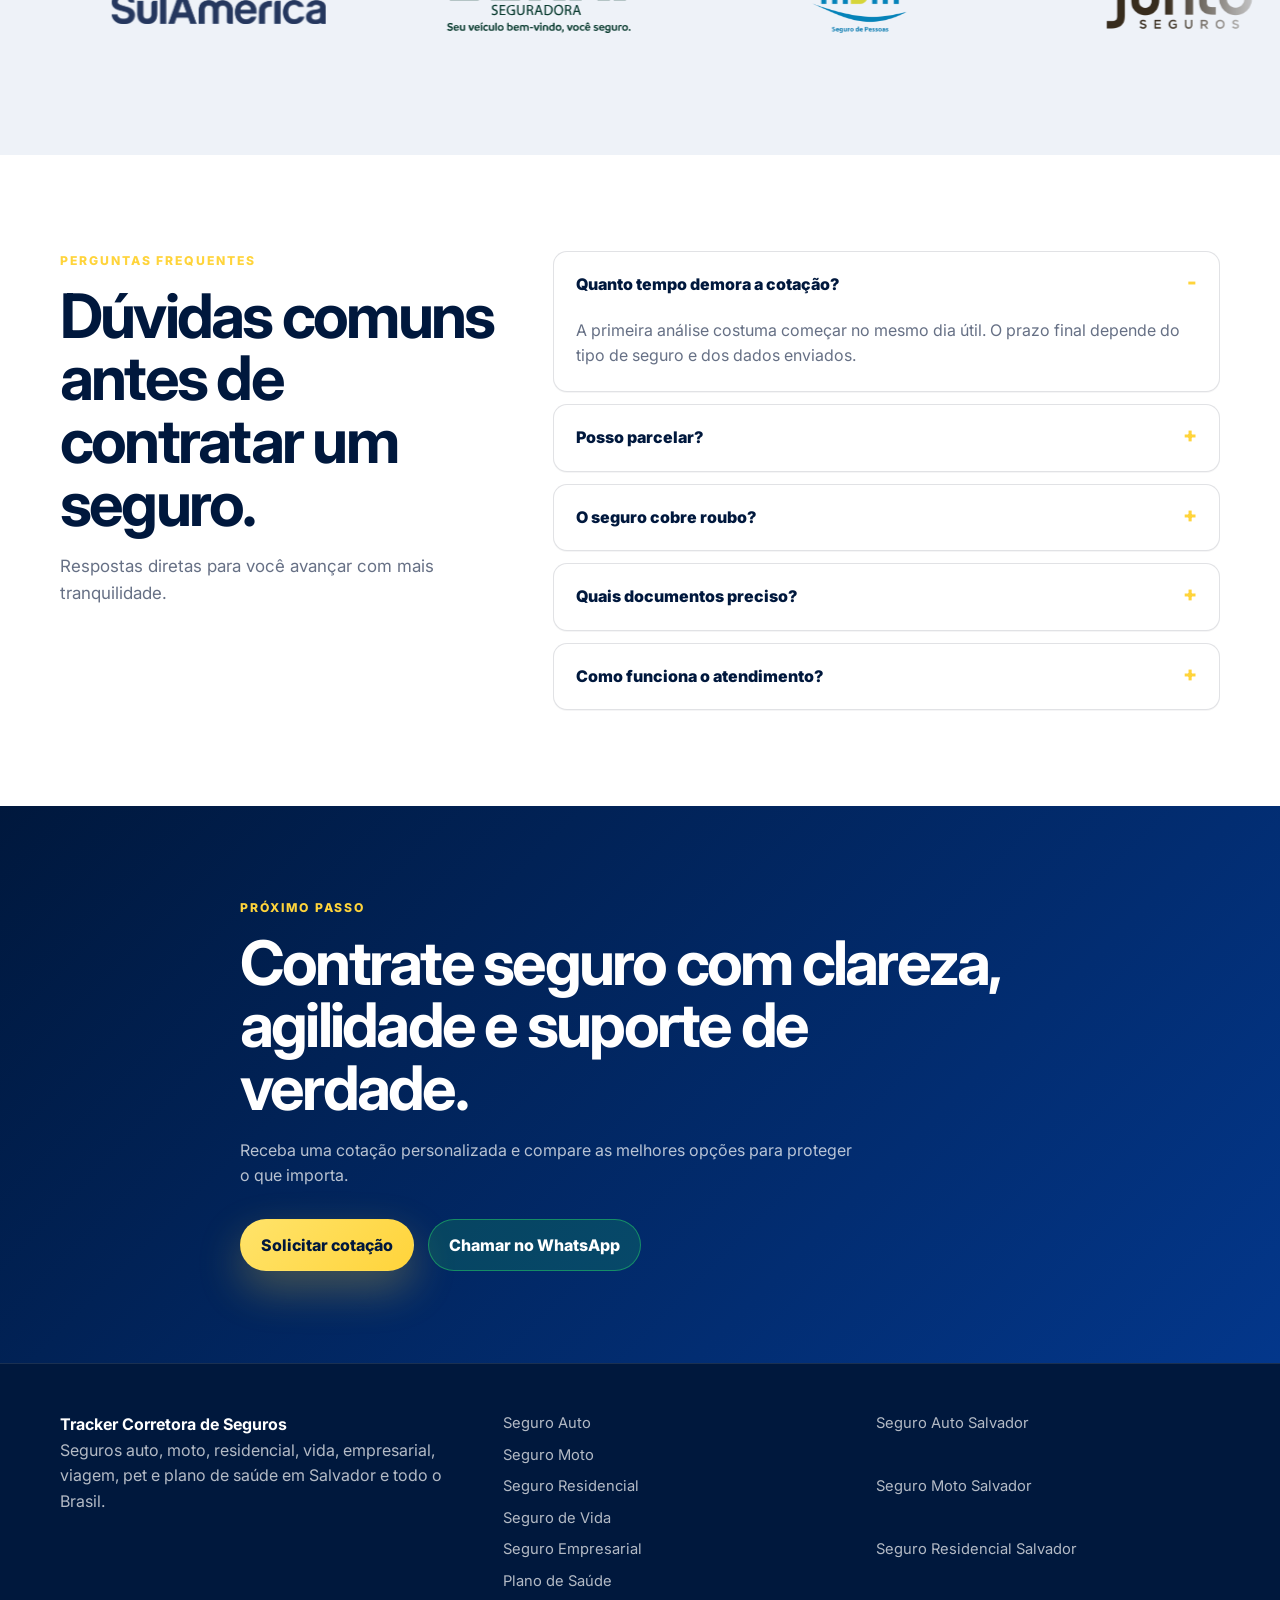
==== commit 98dfd649: "Minhas alterações" ====
--- a/index.html
+++ b/index.html
@@ -252,16 +252,11 @@
         <aside class="about-company-panel reveal" aria-label="Diferenciais da Tracker Car SAT">
           <div class="about-map">
             <iframe
-              title="Localização da Tracker Car SAT no Auto Shopping Itapoan"
+              title="Localização da Corretora Tracker CarSat no Auto Shopping Itapoan"
               loading="lazy"
               referrerpolicy="no-referrer-when-downgrade"
-              src="https://www.google.com/maps?q=Tracker%20CarSat%20Auto%20Shopping%20Itapoan%20Salvador%20BA&output=embed">
+              src="https://www.google.com/maps?q=Corretora%20Tracker%20CarSat%20-%20Corretora%20de%20Seguros%20%7C%20Auto%20Shopping%20Itapoan&amp;ll=-12.9217979,-38.3557836&amp;z=17&amp;output=embed">
             </iframe>
-            <a class="map-label" href="https://www.google.com/maps/place/Tracker+CarSat+-+Rastreamento+Veicular+%7C+Auto+Shopping+Itapoan/@-12.92193,-38.3590043,17z/data=!3m1!4b1!4m6!3m5!1s0x7161727d6f0590d:0xdd0a3a2bc08aec47!8m2!3d-12.9219352!4d-38.3564294!16s%2Fg%2F11gh6rj68s?entry=ttu&g_ep=EgoyMDI2MDUxMC4wIKXMDSoASAFQAw%3D%3D" target="_blank" rel="noopener" aria-label="Abrir localização da Tracker Car SAT no Google Maps">
-              <small>Estamos localizados em</small>
-              <strong>Auto Shopping Itapoan</strong>
-              <em>Salvador, Bahia</em>
-            </a>
           </div>
           <div class="about-mini-card">
             <strong>Por que escolher a Tracker?</strong>
--- a/assets/styles.css
+++ b/assets/styles.css
@@ -596,32 +596,6 @@
   height: 100%;
   border: 0;
   filter: saturate(.96) contrast(1.02);
-}
-.map-label {
-  position: absolute;
-  left: 16px;
-  top: 16px;
-  z-index: 2;
-  width: min(300px, calc(100% - 32px));
-  padding: 16px 18px;
-  border: 1px solid rgba(0,24,61,.12);
-  border-radius: 10px;
-  background: rgba(255,255,255,.96);
-  box-shadow: 0 18px 42px rgba(0,24,61,.18);
-}
-.map-label small,
-.map-label em {
-  display: block;
-  color: #4b5563;
-  font-style: normal;
-  line-height: 1.35;
-}
-.map-label strong {
-  display: block;
-  margin: 5px 0;
-  color: var(--black);
-  font-size: 1.05rem;
-  line-height: 1.2;
 }
 .about-mini-card {
   padding: 20px 22px;
